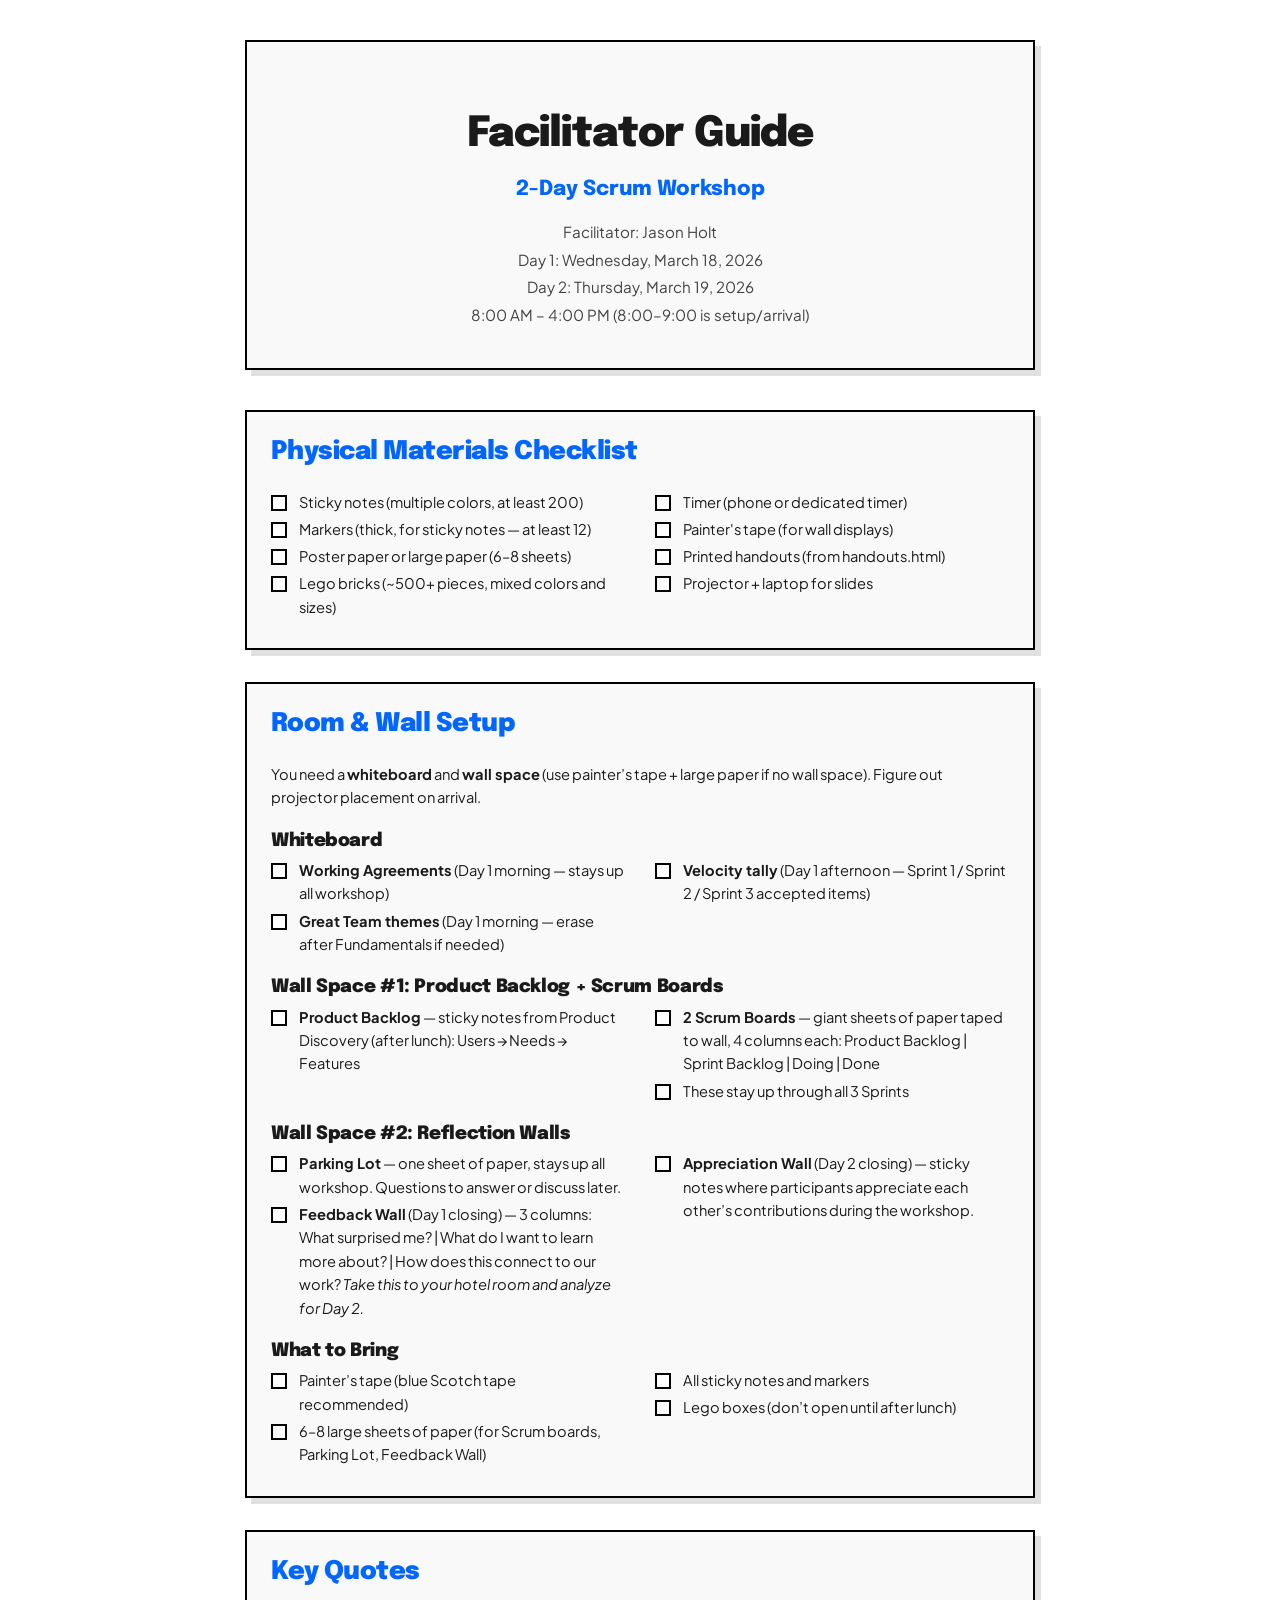
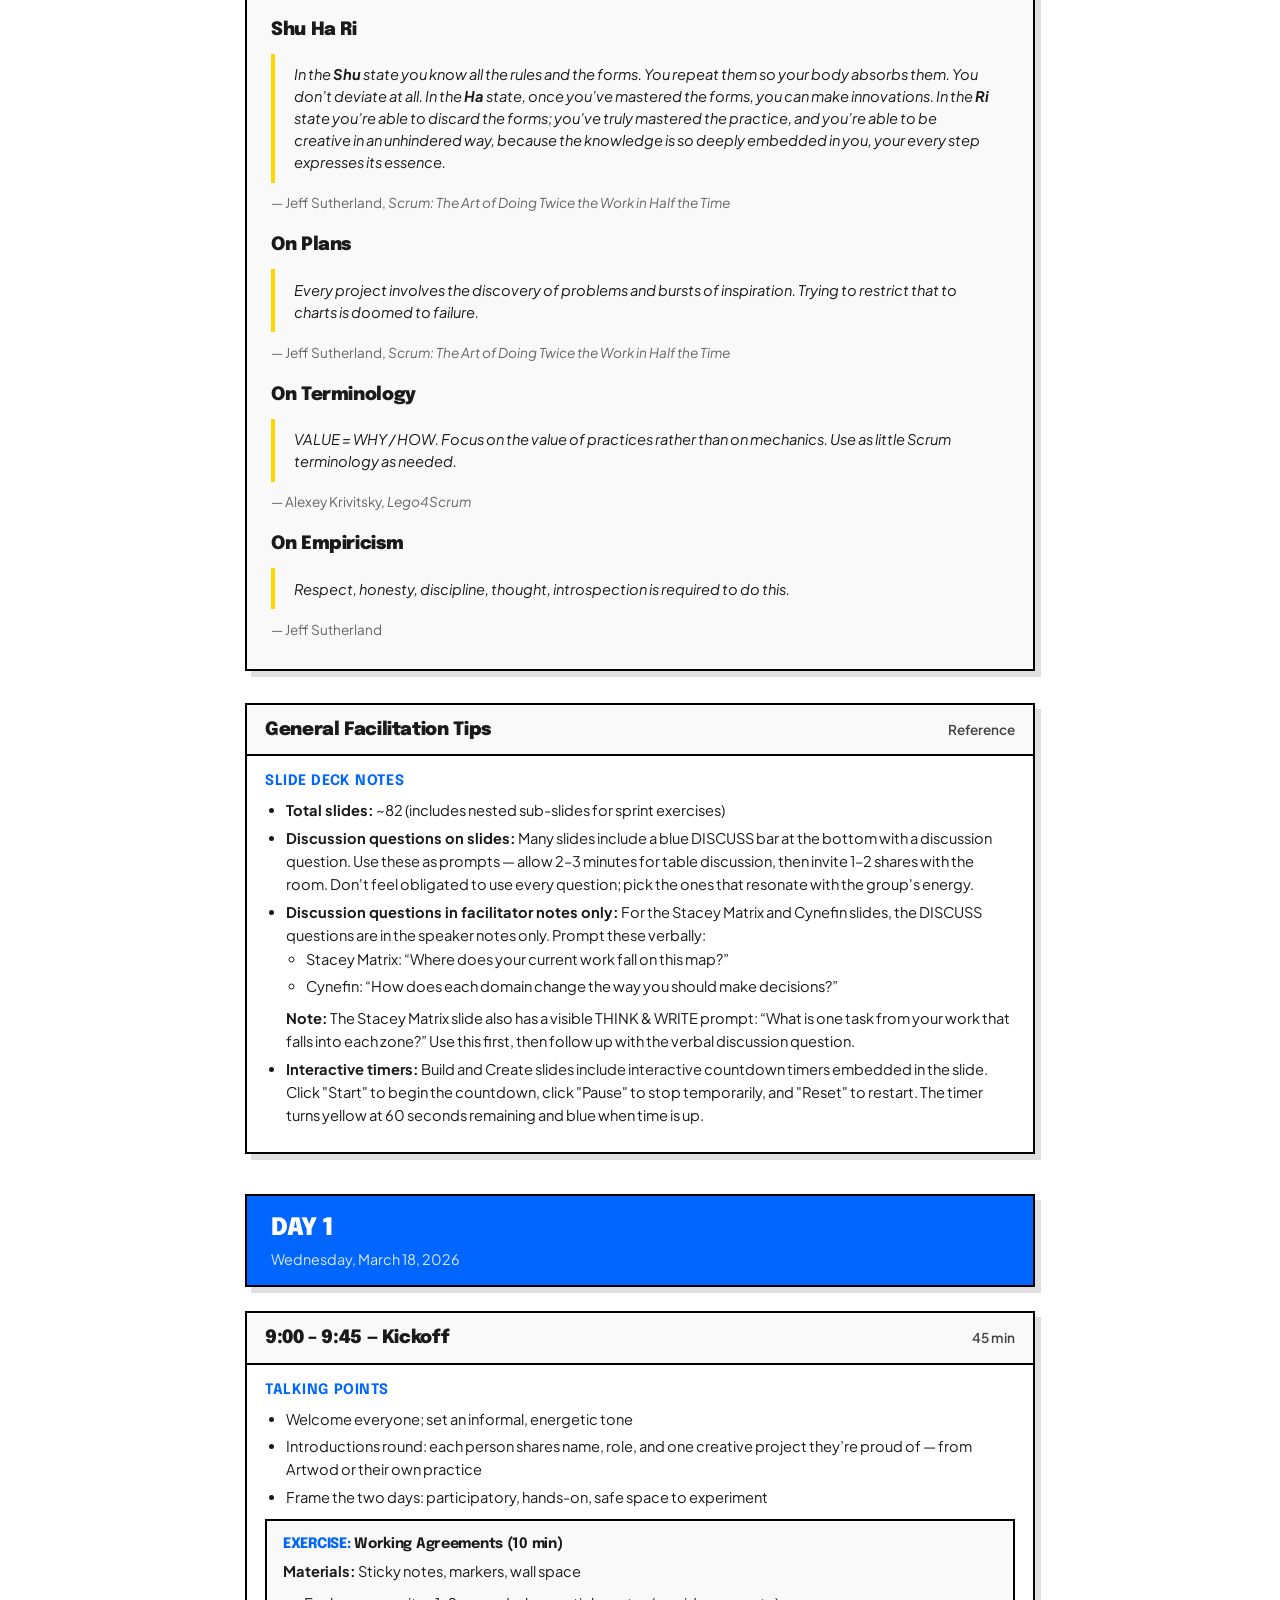
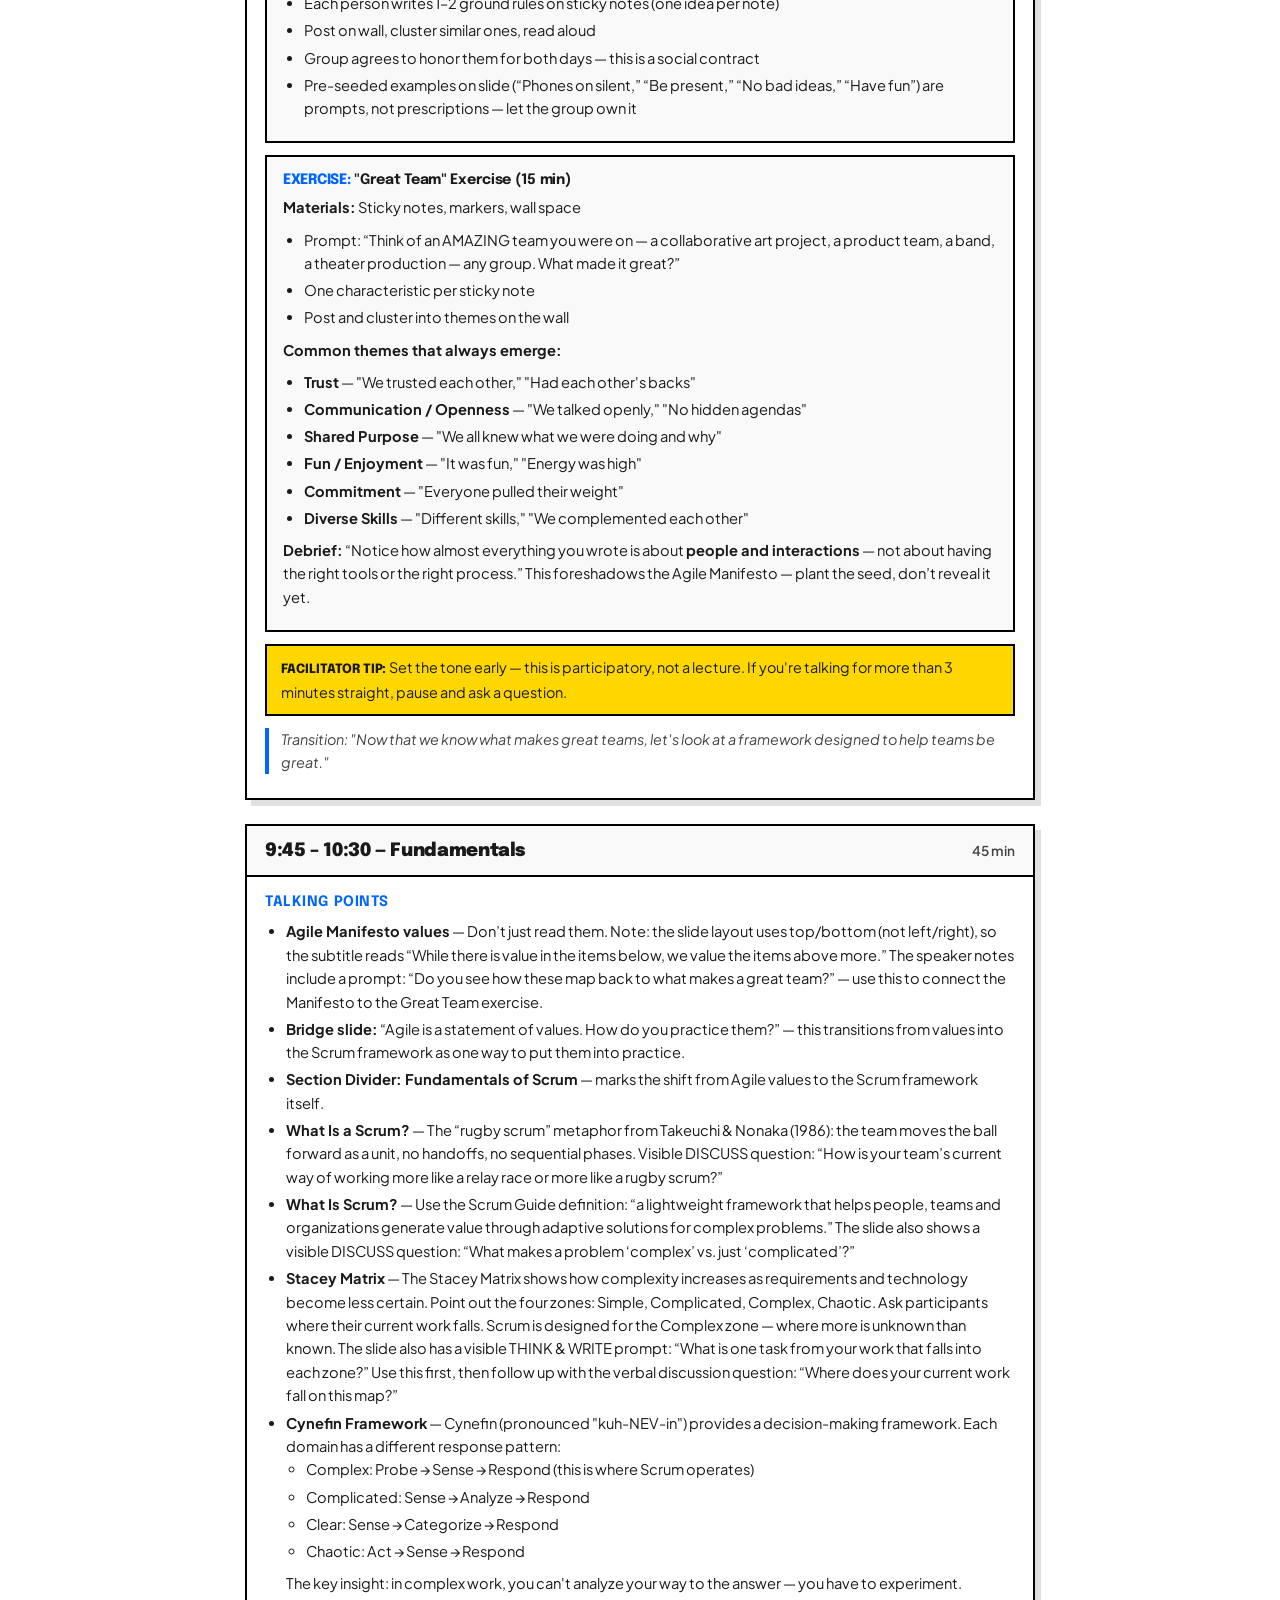
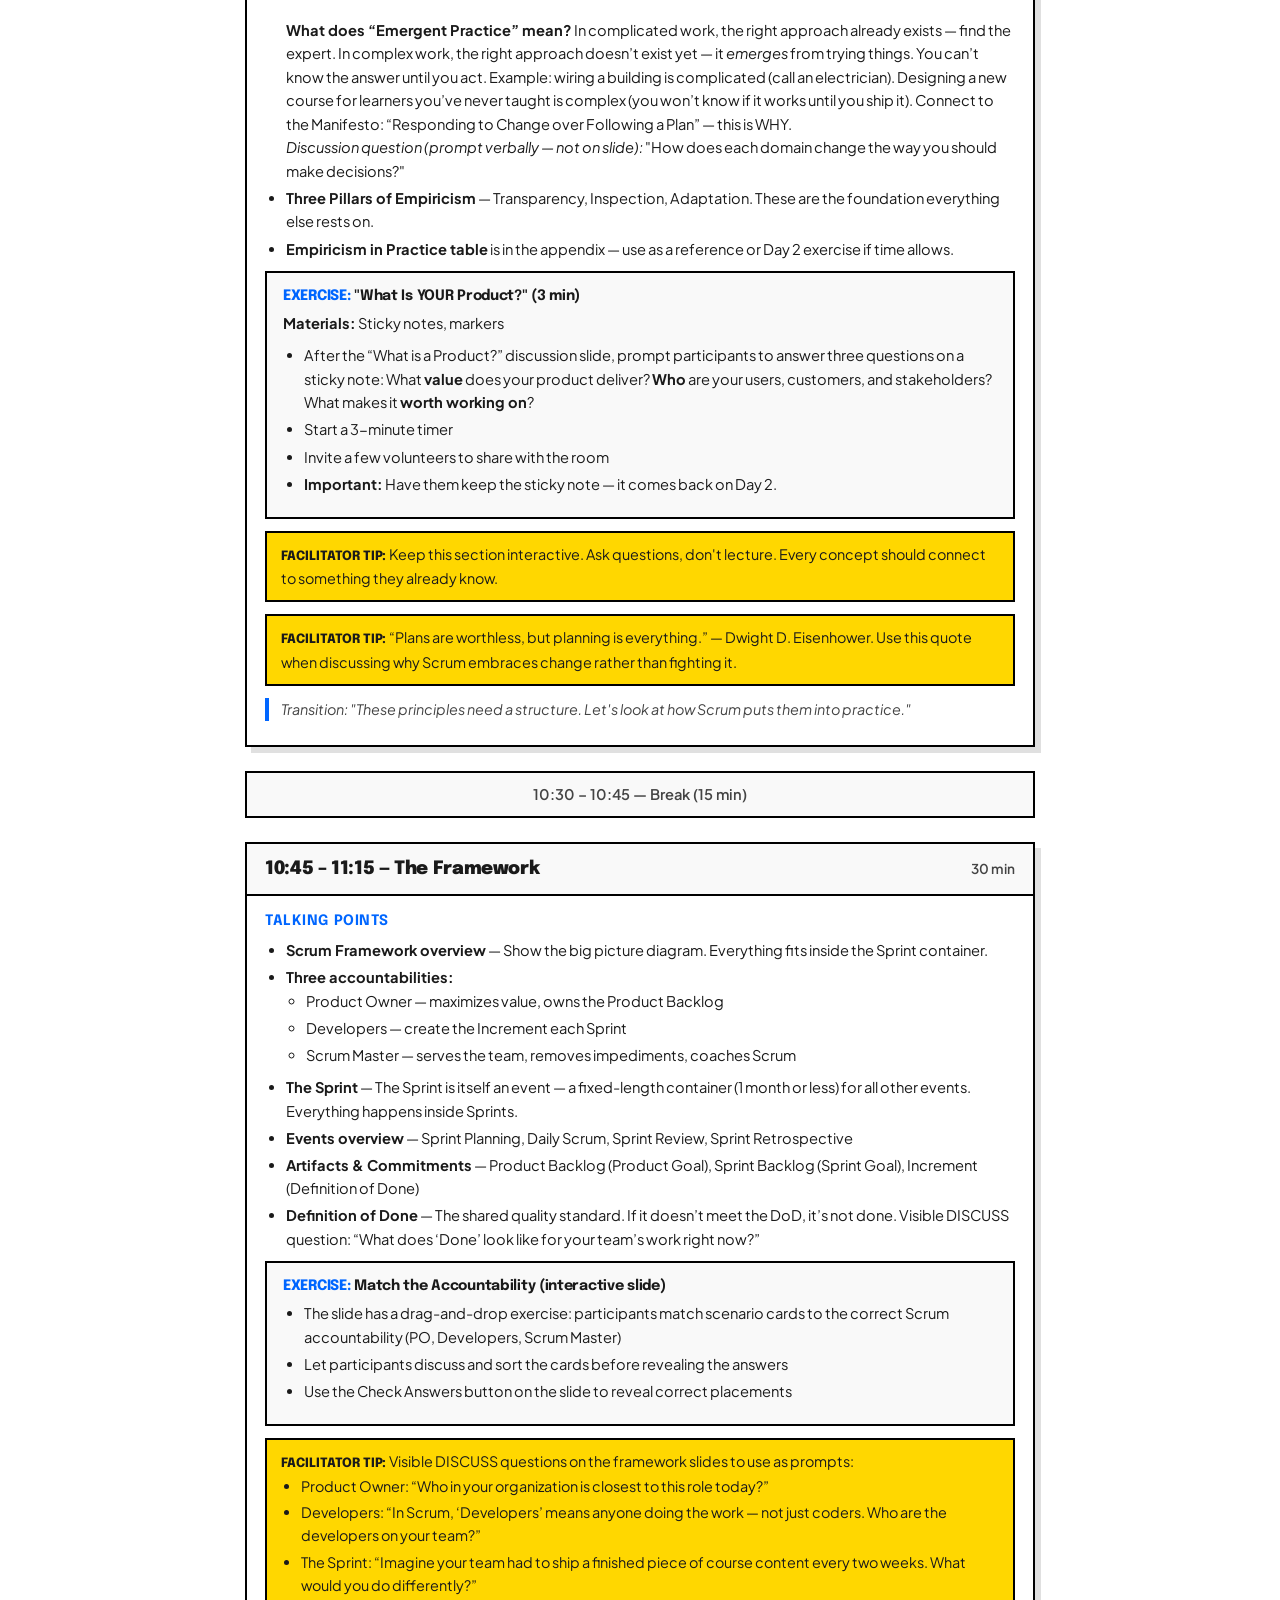
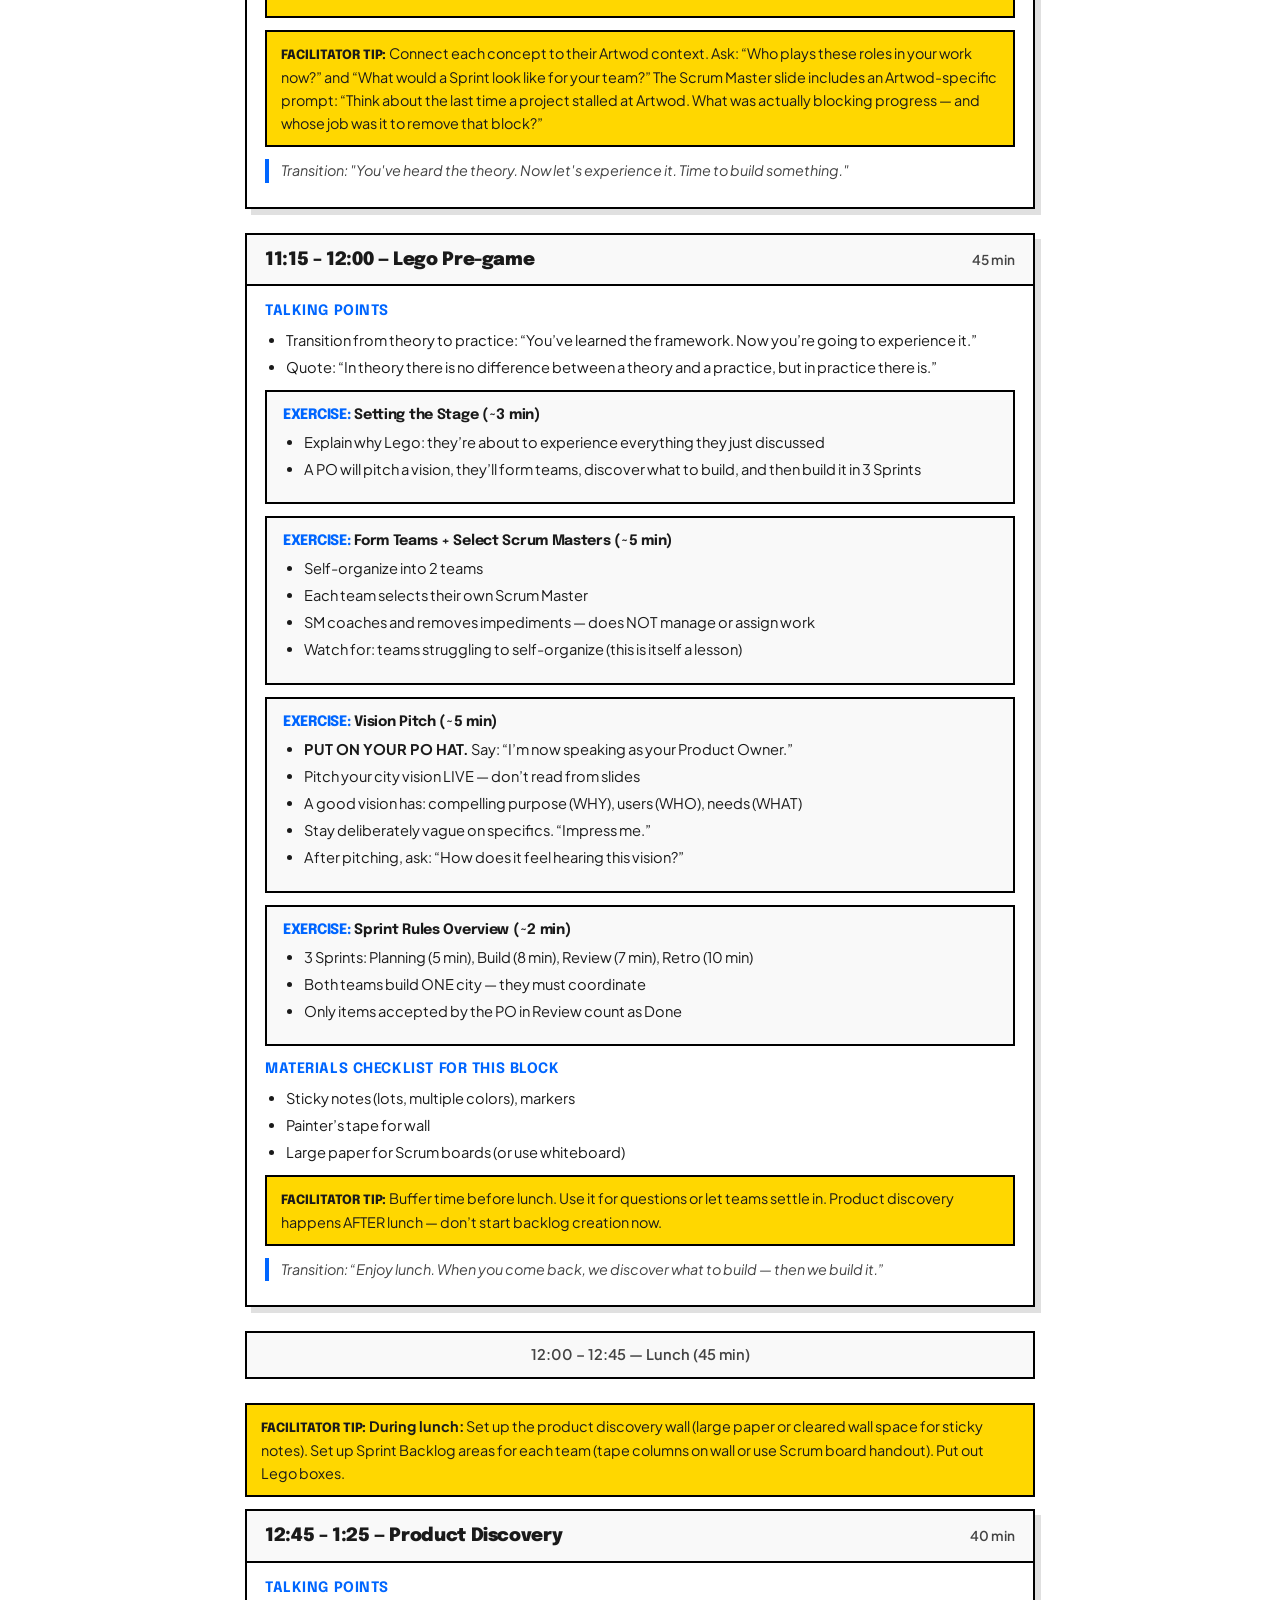
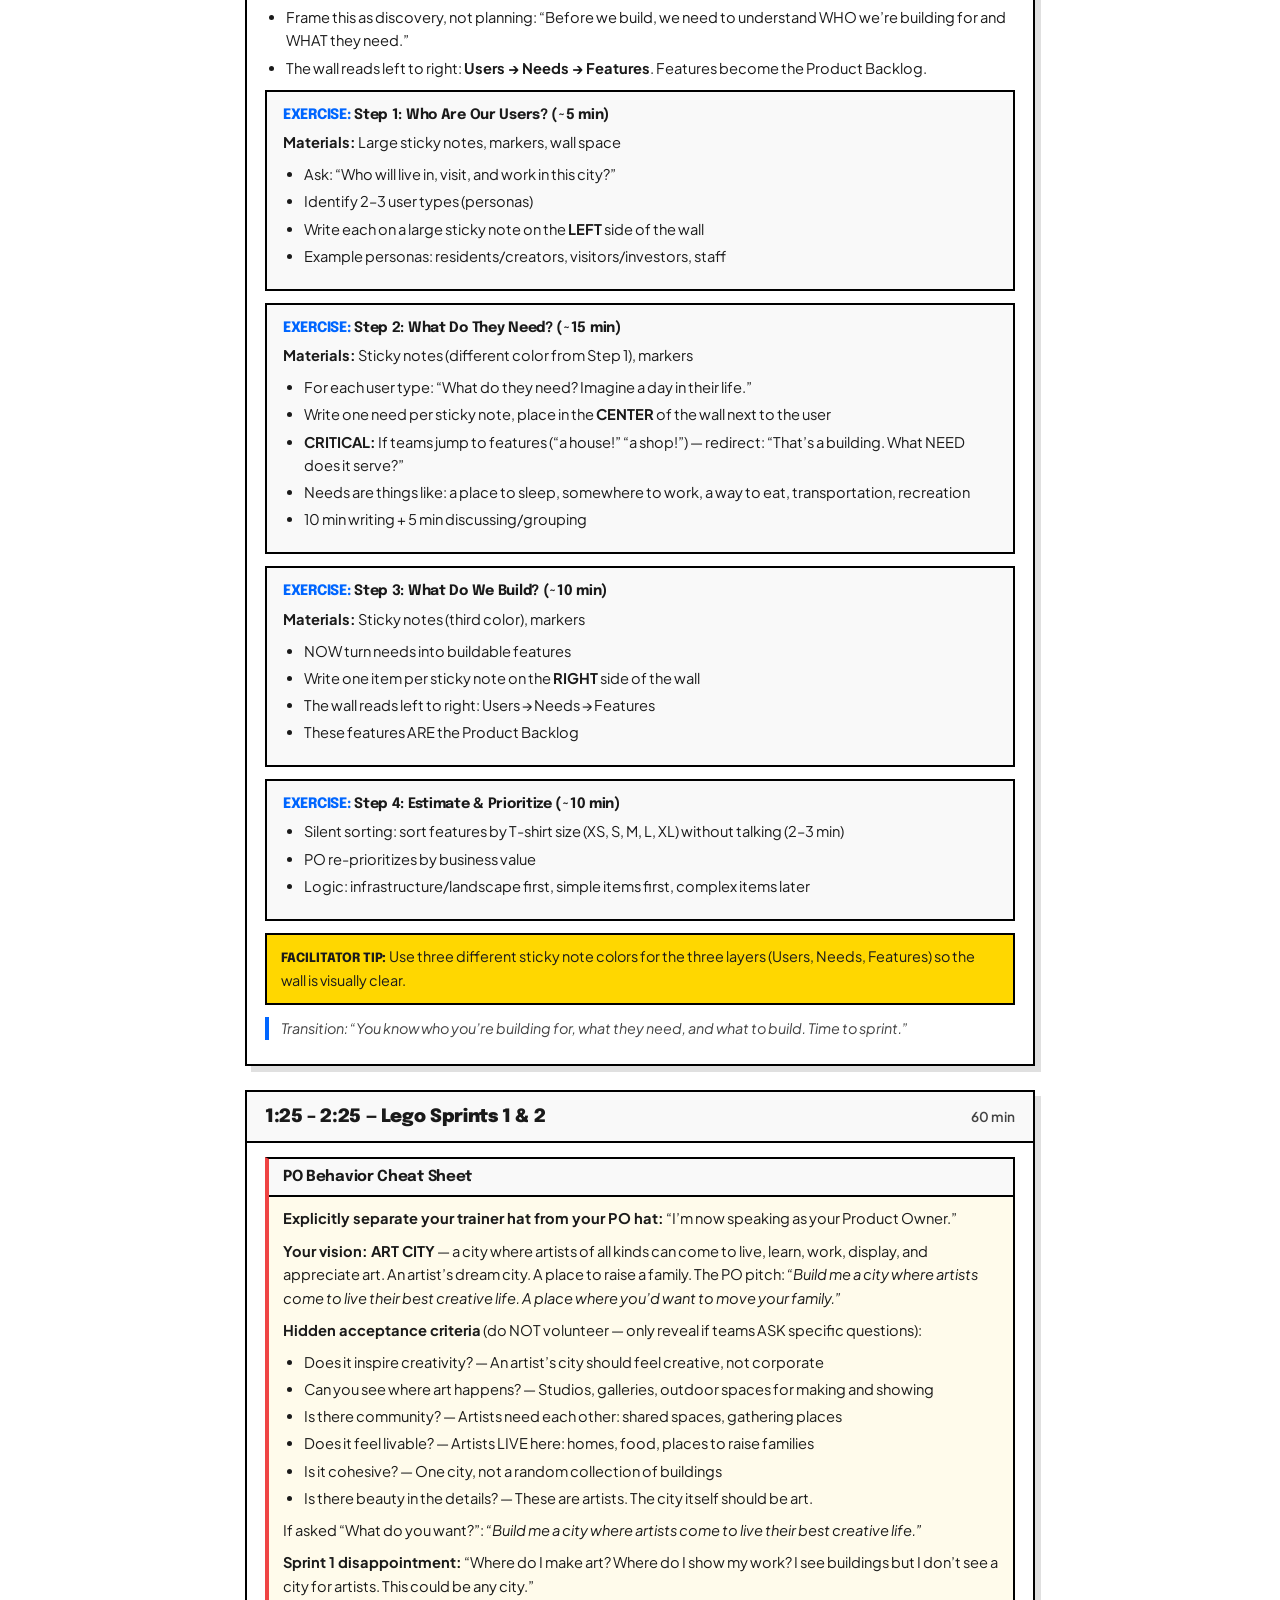
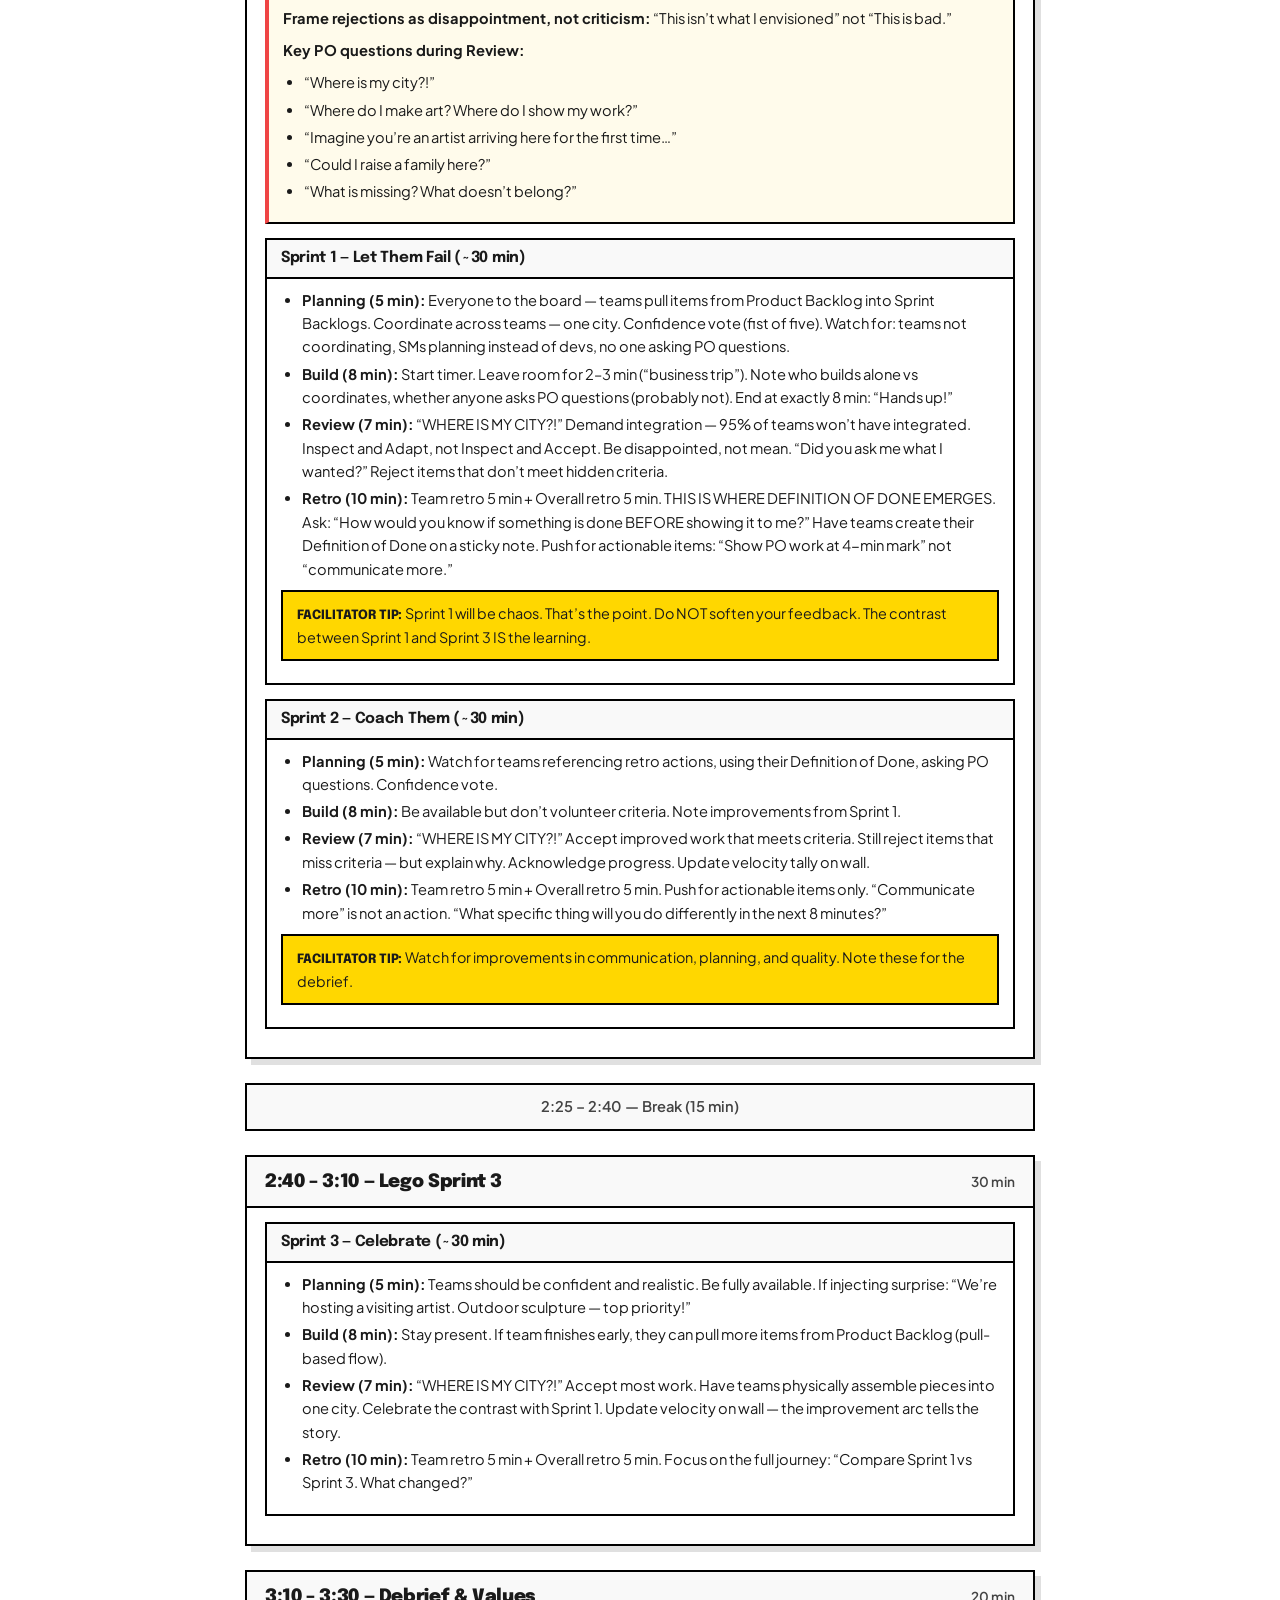
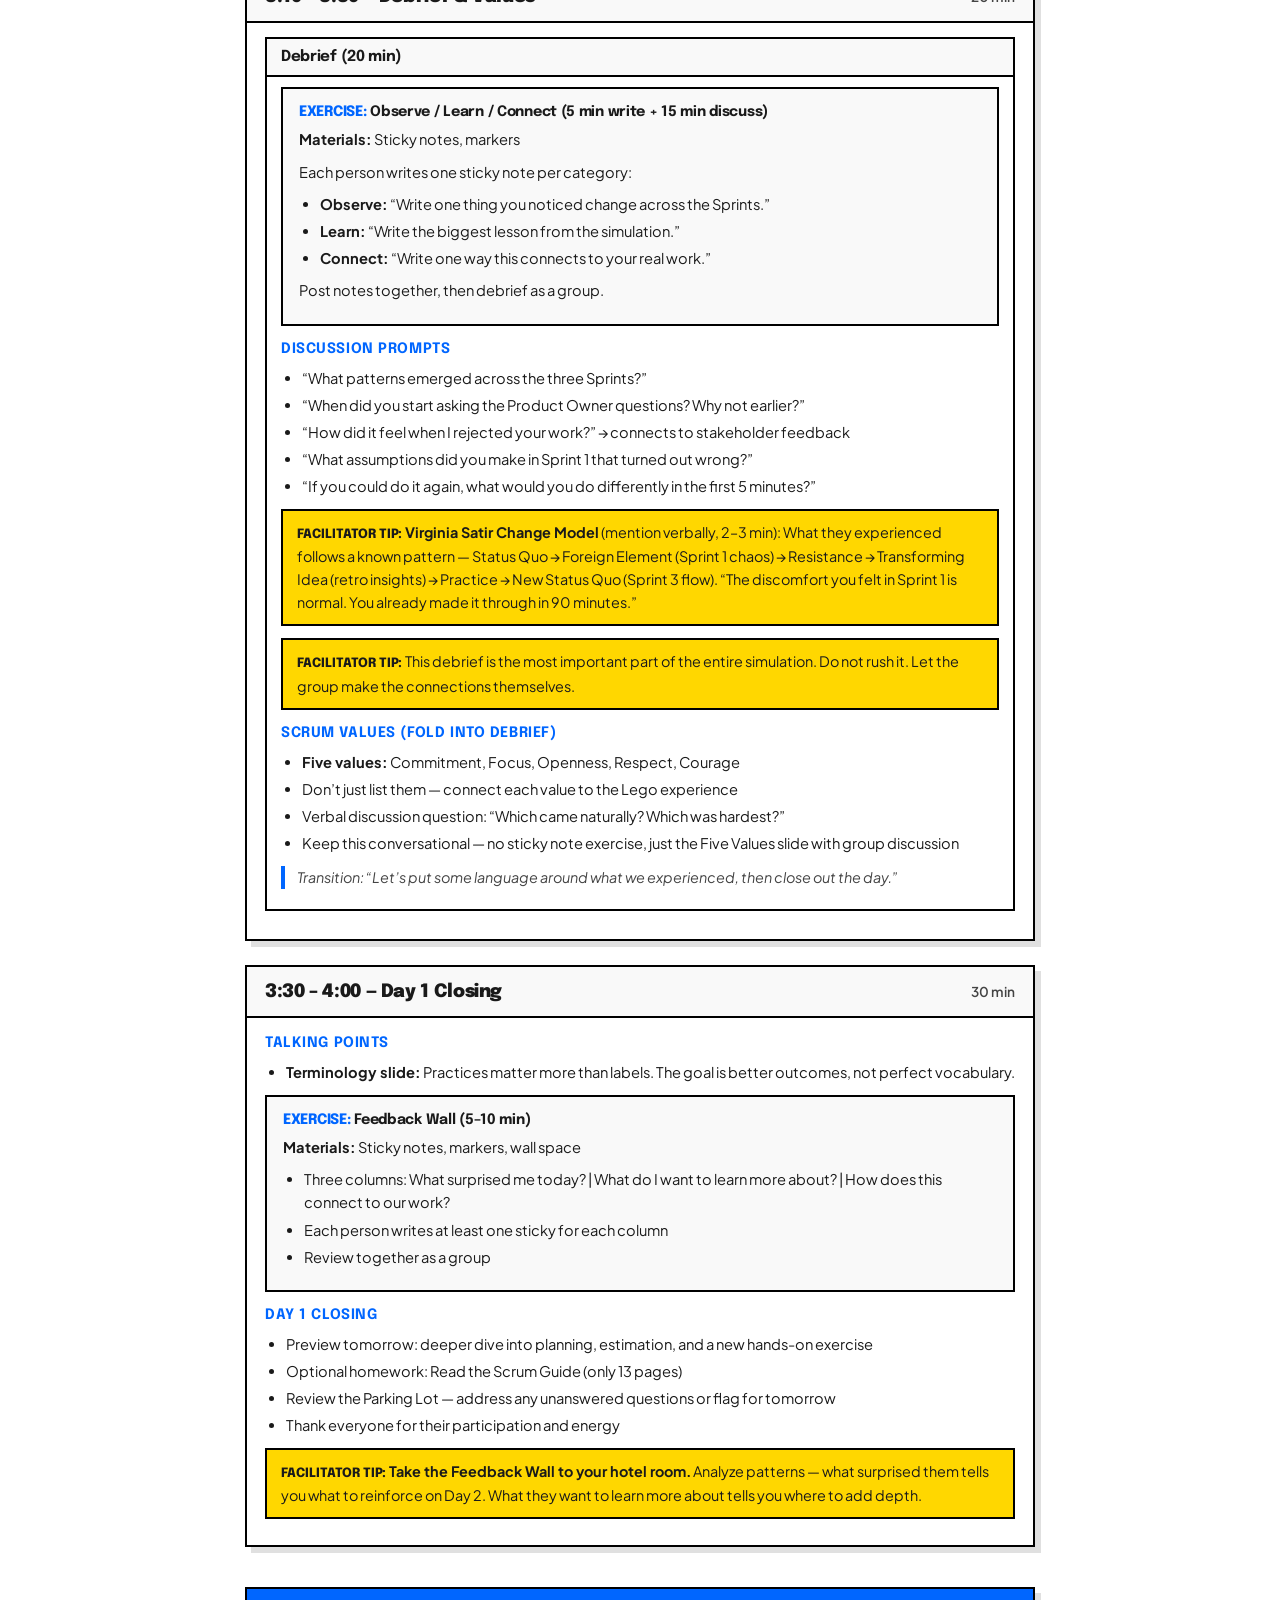
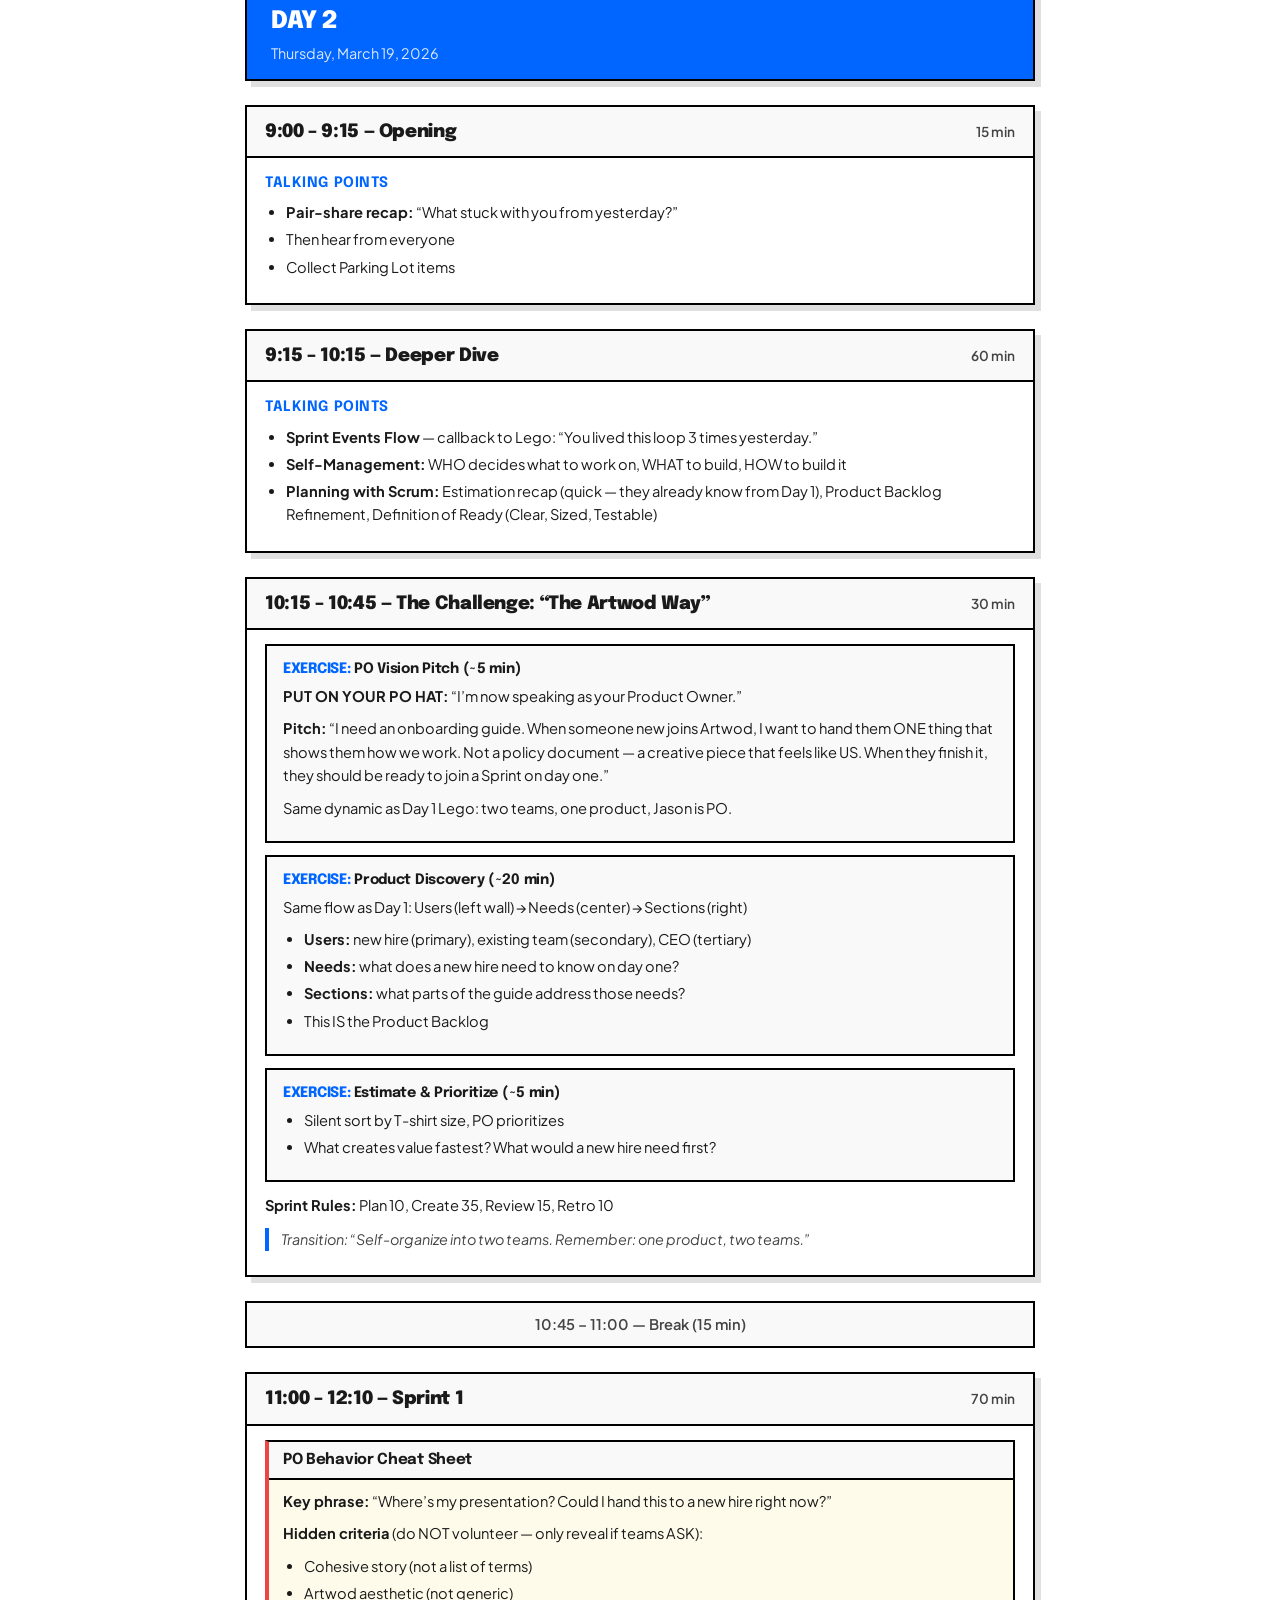
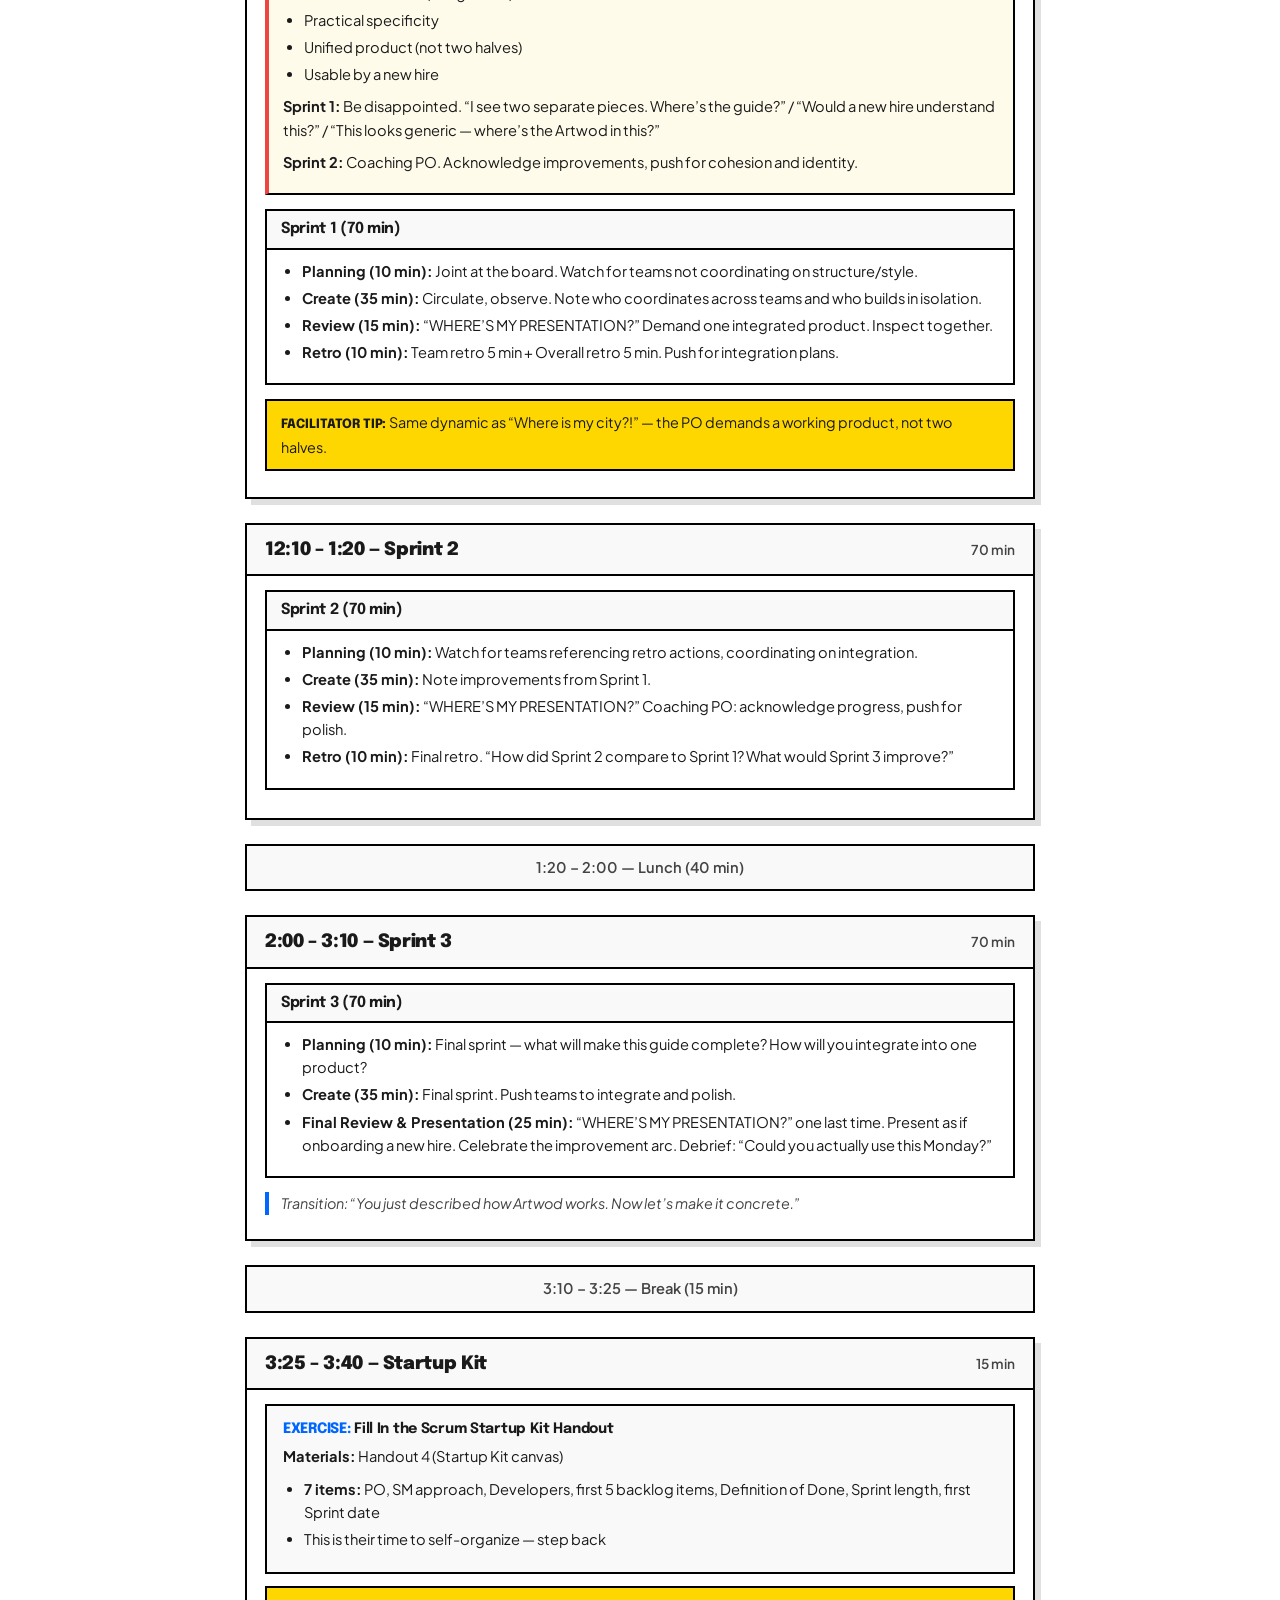
==== facilitator.html @ 4446194d "feat: add Key Quotes reference section to facilitator guide Shu Ha Ri (Sutherland), On Plans, On Ter" ====
<!DOCTYPE html>
<html lang="en">
<head>
  <meta charset="utf-8">
  <meta name="viewport" content="width=device-width, initial-scale=1.0">
  <title>Facilitator Guide &mdash; Scrum Workshop</title>

  <!-- Google Fonts -->
  <link rel="preconnect" href="https://fonts.googleapis.com">
  <link rel="preconnect" href="https://fonts.gstatic.com" crossorigin>
  <link href="https://fonts.googleapis.com/css2?family=Epilogue:wght@700;800;900&family=Plus+Jakarta+Sans:wght@400;600;700&display=swap" rel="stylesheet">

  <style>
    /* ============================================
       DESIGN TOKENS
       ============================================ */
    :root {
      --color-bg: #ffffff;
      --color-surface: #f9f9f9;
      --color-text: #1a1a1a;
      --color-text-muted: #444444;
      --color-primary: #0066ff;
      --color-accent: #ffd700;
      --color-border: #000000;
      --border-base: 2px solid var(--color-border);
      --shadow-base: 6px 6px 0 0 rgba(0,0,0,0.12);
      --font-display: "Epilogue", system-ui, sans-serif;
      --font-body: "Plus Jakarta Sans", system-ui, sans-serif;
    }

    /* ============================================
       RESET & BASE
       ============================================ */
    *, *::before, *::after {
      box-sizing: border-box;
      margin: 0;
      padding: 0;
    }

    body {
      font-family: var(--font-body);
      font-size: 11pt;
      line-height: 1.6;
      color: var(--color-text);
      background: var(--color-bg);
      max-width: 850px;
      margin: 0 auto;
      padding: 40px 30px;
    }

    /* ============================================
       TYPOGRAPHY
       ============================================ */
    h1, h2, h3, h4, h5, h6 {
      font-family: var(--font-display);
      font-weight: 900;
      color: var(--color-text);
      letter-spacing: -0.02em;
    }

    h1 {
      font-size: 2.2rem;
      margin-bottom: 0.3em;
    }

    h2 {
      font-size: 1.6rem;
      margin-bottom: 0.3em;
      color: var(--color-primary);
      border-bottom: var(--border-base);
      padding-bottom: 6px;
    }

    h3 {
      font-size: 1.15rem;
      margin-bottom: 0.2em;
    }

    h4 {
      font-size: 1rem;
      font-weight: 700;
      margin-bottom: 0.2em;
    }

    p {
      margin-bottom: 0.6em;
    }

    ul, ol {
      margin-left: 1.4em;
      margin-bottom: 0.6em;
    }

    li {
      margin-bottom: 0.25em;
    }

    strong {
      font-weight: 700;
    }

    /* ============================================
       COVER
       ============================================ */
    .cover {
      text-align: center;
      padding: 60px 20px 40px;
      border: var(--border-base);
      box-shadow: var(--shadow-base);
      margin-bottom: 40px;
      background: var(--color-surface);
    }

    .cover h1 {
      font-size: 2.6rem;
      margin-bottom: 0.1em;
    }

    .cover .subtitle {
      font-family: var(--font-display);
      font-weight: 800;
      font-size: 1.3rem;
      color: var(--color-primary);
      margin-bottom: 0.6em;
    }

    .cover .meta {
      font-size: 0.95rem;
      color: var(--color-text-muted);
      line-height: 1.8;
    }

    /* ============================================
       MATERIALS CHECKLIST
       ============================================ */
    .checklist {
      border: var(--border-base);
      box-shadow: var(--shadow-base);
      padding: 20px 24px;
      margin-bottom: 32px;
      background: var(--color-surface);
    }

    .checklist h2 {
      border-bottom: none;
      margin-bottom: 12px;
    }

    .checklist ul {
      list-style: none;
      margin-left: 0;
      columns: 2;
      column-gap: 30px;
    }

    .checklist li {
      padding-left: 28px;
      position: relative;
      break-inside: avoid;
    }

    .checklist li::before {
      content: "";
      position: absolute;
      left: 0;
      top: 4px;
      width: 16px;
      height: 16px;
      border: var(--border-base);
      background: var(--color-bg);
    }

    /* ============================================
       DAY HEADER
       ============================================ */
    .day-header {
      background: var(--color-primary);
      color: #ffffff;
      padding: 14px 24px;
      margin: 40px 0 24px;
      border: var(--border-base);
      box-shadow: var(--shadow-base);
    }

    .day-header h2 {
      color: #ffffff;
      border-bottom: none;
      padding-bottom: 0;
      margin-bottom: 0;
      font-size: 1.5rem;
    }

    .day-header p {
      color: rgba(255,255,255,0.85);
      margin-bottom: 0;
      font-size: 0.9rem;
    }

    /* ============================================
       TIME BLOCK
       ============================================ */
    .time-block {
      border: var(--border-base);
      box-shadow: var(--shadow-base);
      margin-bottom: 24px;
      background: var(--color-bg);
    }

    .time-block-header {
      background: var(--color-surface);
      border-bottom: var(--border-base);
      padding: 10px 18px;
      display: flex;
      justify-content: space-between;
      align-items: baseline;
    }

    .time-block-header h3 {
      margin-bottom: 0;
    }

    .time-block-header .duration {
      font-family: var(--font-body);
      font-weight: 600;
      font-size: 0.85rem;
      color: var(--color-text-muted);
    }

    .time-block-body {
      padding: 14px 18px;
    }

    /* ============================================
       TALKING POINTS
       ============================================ */
    .talking-points {
      margin-bottom: 10px;
    }

    .talking-points h4 {
      color: var(--color-primary);
      font-size: 0.9rem;
      text-transform: uppercase;
      letter-spacing: 0.04em;
      margin-bottom: 6px;
    }

    /* ============================================
       EXERCISE BOX
       ============================================ */
    .exercise {
      border: var(--border-base);
      padding: 12px 16px;
      margin-bottom: 12px;
      background: var(--color-surface);
    }

    .exercise h4 {
      font-size: 0.9rem;
      margin-bottom: 4px;
    }

    .exercise h4::before {
      content: "EXERCISE: ";
      color: var(--color-primary);
      font-weight: 800;
    }

    /* ============================================
       FACILITATOR TIP
       ============================================ */
    .tip {
      background: var(--color-accent);
      border: var(--border-base);
      padding: 10px 14px;
      margin-bottom: 12px;
      font-size: 0.9rem;
    }

    .tip::before {
      content: "FACILITATOR TIP: ";
      font-family: var(--font-display);
      font-weight: 800;
      font-size: 0.8rem;
    }

    /* ============================================
       TRANSITION NOTE
       ============================================ */
    .transition {
      font-style: italic;
      color: var(--color-text-muted);
      border-left: 4px solid var(--color-primary);
      padding-left: 12px;
      margin: 10px 0;
      font-size: 0.9rem;
    }

    /* ============================================
       SPRINT BLOCK (nested in time block)
       ============================================ */
    .sprint-block {
      border: var(--border-base);
      margin-bottom: 14px;
      background: var(--color-bg);
    }

    .sprint-block-header {
      background: var(--color-surface);
      border-bottom: var(--border-base);
      padding: 6px 14px;
    }

    .sprint-block-header h4 {
      margin-bottom: 0;
      font-size: 0.95rem;
    }

    .sprint-block-body {
      padding: 10px 14px;
    }

    /* ============================================
       BREAK BLOCK
       ============================================ */
    .break-block {
      background: var(--color-surface);
      border: var(--border-base);
      padding: 10px 18px;
      margin-bottom: 24px;
      text-align: center;
      font-weight: 600;
      color: var(--color-text-muted);
    }

    /* ============================================
       PRINT STYLES
       ============================================ */
    @media print {
      body {
        max-width: 100%;
        padding: 0;
        font-size: 10pt;
      }

      .cover {
        page-break-after: always;
        box-shadow: none;
      }

      .checklist {
        page-break-after: always;
        box-shadow: none;
      }

      .day-header {
        page-break-before: always;
        box-shadow: none;
        -webkit-print-color-adjust: exact;
        print-color-adjust: exact;
      }

      .time-block {
        page-break-inside: avoid;
        box-shadow: none;
      }

      .break-block {
        page-break-after: auto;
      }

      .tip {
        -webkit-print-color-adjust: exact;
        print-color-adjust: exact;
      }

      .sprint-block {
        page-break-inside: avoid;
      }

      @page {
        size: letter;
        margin: 0.7in 0.6in 1in;

        @bottom-center {
          content: "Scrum Workshop \2014  Facilitator Guide";
          font-family: "Plus Jakarta Sans", system-ui, sans-serif;
          font-size: 8pt;
          color: #444444;
        }

        @bottom-right {
          content: counter(page);
          font-family: "Plus Jakarta Sans", system-ui, sans-serif;
          font-size: 8pt;
          color: #444444;
        }
      }
    }

    /* ============================================
       FOOTER (screen only)
       ============================================ */
    .screen-footer {
      text-align: center;
      padding: 30px 0 10px;
      font-size: 0.8rem;
      color: var(--color-text-muted);
      border-top: var(--border-base);
      margin-top: 50px;
    }

    @media print {
      .screen-footer {
        display: none;
      }
    }
  </style>
</head>
<body>

  <!-- ==========================================
       COVER
       ========================================== -->
  <div class="cover">
    <h1>Facilitator Guide</h1>
    <div class="subtitle">2-Day Scrum Workshop</div>
    <div class="meta">
      Facilitator: Jason Holt<br>
      Day 1: Wednesday, March 18, 2026<br>
      Day 2: Thursday, March 19, 2026<br>
      8:00 AM &ndash; 4:00 PM (8:00&ndash;9:00 is setup/arrival)
    </div>
  </div>

  <!-- ==========================================
       MATERIALS CHECKLIST
       ========================================== -->
  <div class="checklist">
    <h2>Physical Materials Checklist</h2>
    <ul>
      <li>Sticky notes (multiple colors, at least 200)</li>
      <li>Markers (thick, for sticky notes &mdash; at least 12)</li>
      <li>Poster paper or large paper (6&ndash;8 sheets)</li>
      <li>Lego bricks (~500+ pieces, mixed colors and sizes)</li>
      <li>Timer (phone or dedicated timer)</li>
      <li>Painter's tape (for wall displays)</li>
      <li>Printed handouts (from handouts.html)</li>
      <li>Projector + laptop for slides</li>
    </ul>
  </div>

  <!-- ==========================================
       ROOM & WALL SETUP
       ========================================== -->
  <div class="checklist">
    <h2>Room &amp; Wall Setup</h2>
    <p style="margin-bottom: 12px;">You need a <strong>whiteboard</strong> and <strong>wall space</strong> (use painter&rsquo;s tape + large paper if no wall space). Figure out projector placement on arrival.</p>

    <h3 style="margin-top: 16px;">Whiteboard</h3>
    <ul>
      <li><strong>Working Agreements</strong> (Day 1 morning &mdash; stays up all workshop)</li>
      <li><strong>Great Team themes</strong> (Day 1 morning &mdash; erase after Fundamentals if needed)</li>
      <li><strong>Velocity tally</strong> (Day 1 afternoon &mdash; Sprint 1 / Sprint 2 / Sprint 3 accepted items)</li>
    </ul>

    <h3 style="margin-top: 16px;">Wall Space #1: Product Backlog + Scrum Boards</h3>
    <ul>
      <li><strong>Product Backlog</strong> &mdash; sticky notes from Product Discovery (after lunch): Users &rarr; Needs &rarr; Features</li>
      <li><strong>2 Scrum Boards</strong> &mdash; giant sheets of paper taped to wall, 4 columns each: Product Backlog | Sprint Backlog | Doing | Done</li>
      <li>These stay up through all 3 Sprints</li>
    </ul>

    <h3 style="margin-top: 16px;">Wall Space #2: Reflection Walls</h3>
    <ul>
      <li><strong>Parking Lot</strong> &mdash; one sheet of paper, stays up all workshop. Questions to answer or discuss later.</li>
      <li><strong>Feedback Wall</strong> (Day 1 closing) &mdash; 3 columns: What surprised me? | What do I want to learn more about? | How does this connect to our work? <em>Take this to your hotel room and analyze for Day 2.</em></li>
      <li><strong>Appreciation Wall</strong> (Day 2 closing) &mdash; sticky notes where participants appreciate each other&rsquo;s contributions during the workshop.</li>
    </ul>

    <h3 style="margin-top: 16px;">What to Bring</h3>
    <ul>
      <li>Painter&rsquo;s tape (blue Scotch tape recommended)</li>
      <li>6&ndash;8 large sheets of paper (for Scrum boards, Parking Lot, Feedback Wall)</li>
      <li>All sticky notes and markers</li>
      <li>Lego boxes (don&rsquo;t open until after lunch)</li>
    </ul>
  </div>

  <!-- ==========================================
       KEY QUOTES
       ========================================== -->
  <div class="checklist">
    <h2>Key Quotes</h2>

    <h3 style="margin-top: 16px;">Shu Ha Ri</h3>
    <blockquote style="border-left: 4px solid var(--color-accent); padding: 0.1in 0.2in; margin: 0.1in 0; font-style: italic; line-height: 1.5;">
      In the <strong>Shu</strong> state you know all the rules and the forms. You repeat them so your body absorbs them. You don&rsquo;t deviate at all. In the <strong>Ha</strong> state, once you&rsquo;ve mastered the forms, you can make innovations. In the <strong>Ri</strong> state you&rsquo;re able to discard the forms; you&rsquo;ve truly mastered the practice, and you&rsquo;re able to be creative in an unhindered way, because the knowledge is so deeply embedded in you, your every step expresses its essence.
    </blockquote>
    <p style="font-size: 0.85rem; color: #666;">&mdash; Jeff Sutherland, <em>Scrum: The Art of Doing Twice the Work in Half the Time</em></p>

    <h3 style="margin-top: 16px;">On Plans</h3>
    <blockquote style="border-left: 4px solid var(--color-accent); padding: 0.1in 0.2in; margin: 0.1in 0; font-style: italic; line-height: 1.5;">
      Every project involves the discovery of problems and bursts of inspiration. Trying to restrict that to charts is doomed to failure.
    </blockquote>
    <p style="font-size: 0.85rem; color: #666;">&mdash; Jeff Sutherland, <em>Scrum: The Art of Doing Twice the Work in Half the Time</em></p>

    <h3 style="margin-top: 16px;">On Terminology</h3>
    <blockquote style="border-left: 4px solid var(--color-accent); padding: 0.1in 0.2in; margin: 0.1in 0; font-style: italic; line-height: 1.5;">
      VALUE = WHY / HOW. Focus on the value of practices rather than on mechanics. Use as little Scrum terminology as needed.
    </blockquote>
    <p style="font-size: 0.85rem; color: #666;">&mdash; Alexey Krivitsky, <em>Lego4Scrum</em></p>

    <h3 style="margin-top: 16px;">On Empiricism</h3>
    <blockquote style="border-left: 4px solid var(--color-accent); padding: 0.1in 0.2in; margin: 0.1in 0; font-style: italic; line-height: 1.5;">
      Respect, honesty, discipline, thought, introspection is required to do this.
    </blockquote>
    <p style="font-size: 0.85rem; color: #666;">&mdash; Jeff Sutherland</p>
  </div>

  <!-- ==========================================
       GENERAL FACILITATION TIPS
       ========================================== -->
  <div class="time-block">
    <div class="time-block-header">
      <h3>General Facilitation Tips</h3>
      <span class="duration">Reference</span>
    </div>
    <div class="time-block-body">
      <div class="talking-points">
        <h4>Slide Deck Notes</h4>
        <ul>
          <li><strong>Total slides:</strong> ~82 (includes nested sub-slides for sprint exercises)</li>
          <li><strong>Discussion questions on slides:</strong> Many slides include a blue DISCUSS bar at the bottom with a discussion question. Use these as prompts &mdash; allow 2&ndash;3 minutes for table discussion, then invite 1&ndash;2 shares with the room. Don't feel obligated to use every question; pick the ones that resonate with the group's energy.</li>
          <li><strong>Discussion questions in facilitator notes only:</strong> For the Stacey Matrix and Cynefin slides, the DISCUSS questions are in the speaker notes only. Prompt these verbally:
            <ul>
              <li>Stacey Matrix: &ldquo;Where does your current work fall on this map?&rdquo;</li>
              <li>Cynefin: &ldquo;How does each domain change the way you should make decisions?&rdquo;</li>
            </ul>
            <strong>Note:</strong> The Stacey Matrix slide also has a visible THINK &amp; WRITE prompt: &ldquo;What is one task from your work that falls into each zone?&rdquo; Use this first, then follow up with the verbal discussion question.
          </li>
          <li><strong>Interactive timers:</strong> Build and Create slides include interactive countdown timers embedded in the slide. Click "Start" to begin the countdown, click "Pause" to stop temporarily, and "Reset" to restart. The timer turns yellow at 60 seconds remaining and blue when time is up.</li>
        </ul>
      </div>
    </div>
  </div>

  <!-- ==========================================
       DAY 1
       ========================================== -->
  <div class="day-header">
    <h2>DAY 1</h2>
    <p>Wednesday, March 18, 2026</p>
  </div>

  <!-- 9:00-9:45 Kickoff -->
  <div class="time-block">
    <div class="time-block-header">
      <h3>9:00 &ndash; 9:45 &mdash; Kickoff</h3>
      <span class="duration">45 min</span>
    </div>
    <div class="time-block-body">
      <div class="talking-points">
        <h4>Talking Points</h4>
        <ul>
          <li>Welcome everyone; set an informal, energetic tone</li>
          <li>Introductions round: each person shares name, role, and one creative project they&rsquo;re proud of &mdash; from Artwod or their own practice</li>
          <li>Frame the two days: participatory, hands-on, safe space to experiment</li>
        </ul>
      </div>

      <div class="exercise">
        <h4>Working Agreements (10 min)</h4>
        <p><strong>Materials:</strong> Sticky notes, markers, wall space</p>
        <ul>
          <li>Each person writes 1&ndash;2 ground rules on sticky notes (one idea per note)</li>
          <li>Post on wall, cluster similar ones, read aloud</li>
          <li>Group agrees to honor them for both days &mdash; this is a social contract</li>
          <li>Pre-seeded examples on slide (&ldquo;Phones on silent,&rdquo; &ldquo;Be present,&rdquo; &ldquo;No bad ideas,&rdquo; &ldquo;Have fun&rdquo;) are prompts, not prescriptions &mdash; let the group own it</li>
        </ul>
      </div>

      <div class="exercise">
        <h4>"Great Team" Exercise (15 min)</h4>
        <p><strong>Materials:</strong> Sticky notes, markers, wall space</p>
        <ul>
          <li>Prompt: &ldquo;Think of an AMAZING team you were on &mdash; a collaborative art project, a product team, a band, a theater production &mdash; any group. What made it great?&rdquo;</li>
          <li>One characteristic per sticky note</li>
          <li>Post and cluster into themes on the wall</li>
        </ul>
        <p style="margin-top: 8px;"><strong>Common themes that always emerge:</strong></p>
        <ul>
          <li><strong>Trust</strong> &mdash; "We trusted each other," "Had each other's backs"</li>
          <li><strong>Communication / Openness</strong> &mdash; "We talked openly," "No hidden agendas"</li>
          <li><strong>Shared Purpose</strong> &mdash; "We all knew what we were doing and why"</li>
          <li><strong>Fun / Enjoyment</strong> &mdash; "It was fun," "Energy was high"</li>
          <li><strong>Commitment</strong> &mdash; "Everyone pulled their weight"</li>
          <li><strong>Diverse Skills</strong> &mdash; "Different skills," "We complemented each other"</li>
        </ul>
        <p style="margin-top: 8px;"><strong>Debrief:</strong> &ldquo;Notice how almost everything you wrote is about <strong>people and interactions</strong> &mdash; not about having the right tools or the right process.&rdquo; This foreshadows the Agile Manifesto &mdash; plant the seed, don&rsquo;t reveal it yet.</p>
      </div>

      <div class="tip">Set the tone early &mdash; this is participatory, not a lecture. If you're talking for more than 3 minutes straight, pause and ask a question.</div>

      <div class="transition">Transition: "Now that we know what makes great teams, let's look at a framework designed to help teams be great."</div>
    </div>
  </div>

  <!-- 9:45-10:30 Fundamentals -->
  <div class="time-block">
    <div class="time-block-header">
      <h3>9:45 &ndash; 10:30 &mdash; Fundamentals</h3>
      <span class="duration">45 min</span>
    </div>
    <div class="time-block-body">
      <div class="talking-points">
        <h4>Talking Points</h4>
        <ul>
          <li><strong>Agile Manifesto values</strong> &mdash; Don&rsquo;t just read them. Note: the slide layout uses top/bottom (not left/right), so the subtitle reads &ldquo;While there is value in the items below, we value the items above more.&rdquo; The speaker notes include a prompt: &ldquo;Do you see how these map back to what makes a great team?&rdquo; &mdash; use this to connect the Manifesto to the Great Team exercise.</li>
          <li><strong>Bridge slide:</strong> &ldquo;Agile is a statement of values. How do you practice them?&rdquo; &mdash; this transitions from values into the Scrum framework as one way to put them into practice.</li>
          <li><strong>Section Divider: Fundamentals of Scrum</strong> &mdash; marks the shift from Agile values to the Scrum framework itself.</li>
          <li><strong>What Is a Scrum?</strong> &mdash; The &ldquo;rugby scrum&rdquo; metaphor from Takeuchi &amp; Nonaka (1986): the team moves the ball forward as a unit, no handoffs, no sequential phases. Visible DISCUSS question: &ldquo;How is your team&rsquo;s current way of working more like a relay race or more like a rugby scrum?&rdquo;</li>
          <li><strong>What Is Scrum?</strong> &mdash; Use the Scrum Guide definition: &ldquo;a lightweight framework that helps people, teams and organizations generate value through adaptive solutions for complex problems.&rdquo; The slide also shows a visible DISCUSS question: &ldquo;What makes a problem &lsquo;complex&rsquo; vs. just &lsquo;complicated&rsquo;?&rdquo;</li>
          <li><strong>Stacey Matrix</strong> &mdash; The Stacey Matrix shows how complexity increases as requirements and technology become less certain. Point out the four zones: Simple, Complicated, Complex, Chaotic. Ask participants where their current work falls. Scrum is designed for the Complex zone &mdash; where more is unknown than known. The slide also has a visible THINK &amp; WRITE prompt: &ldquo;What is one task from your work that falls into each zone?&rdquo; Use this first, then follow up with the verbal discussion question: &ldquo;Where does your current work fall on this map?&rdquo;</li>
          <li><strong>Cynefin Framework</strong> &mdash; Cynefin (pronounced "kuh-NEV-in") provides a decision-making framework. Each domain has a different response pattern:
            <ul>
              <li>Complex: Probe &rarr; Sense &rarr; Respond (this is where Scrum operates)</li>
              <li>Complicated: Sense &rarr; Analyze &rarr; Respond</li>
              <li>Clear: Sense &rarr; Categorize &rarr; Respond</li>
              <li>Chaotic: Act &rarr; Sense &rarr; Respond</li>
            </ul>
            The key insight: in complex work, you can't analyze your way to the answer &mdash; you have to experiment.<br><br>
            <strong>What does &ldquo;Emergent Practice&rdquo; mean?</strong> In complicated work, the right approach already exists &mdash; find the expert. In complex work, the right approach doesn&rsquo;t exist yet &mdash; it <em>emerges</em> from trying things. You can&rsquo;t know the answer until you act. Example: wiring a building is complicated (call an electrician). Designing a new course for learners you&rsquo;ve never taught is complex (you won&rsquo;t know if it works until you ship it). Connect to the Manifesto: &ldquo;Responding to Change over Following a Plan&rdquo; &mdash; this is WHY.<br>
            <em>Discussion question (prompt verbally &mdash; not on slide):</em> "How does each domain change the way you should make decisions?"
          </li>
          <li><strong>Three Pillars of Empiricism</strong> &mdash; Transparency, Inspection, Adaptation. These are the foundation everything else rests on.</li>
          <li><strong>Empiricism in Practice table</strong> is in the appendix &mdash; use as a reference or Day 2 exercise if time allows.</li>
        </ul>
      </div>

      <div class="exercise">
        <h4>"What Is YOUR Product?" (3 min)</h4>
        <p><strong>Materials:</strong> Sticky notes, markers</p>
        <ul>
          <li>After the &ldquo;What is a Product?&rdquo; discussion slide, prompt participants to answer three questions on a sticky note: What <strong>value</strong> does your product deliver? <strong>Who</strong> are your users, customers, and stakeholders? What makes it <strong>worth working on</strong>?</li>
          <li>Start a 3-minute timer</li>
          <li>Invite a few volunteers to share with the room</li>
          <li><strong>Important:</strong> Have them keep the sticky note &mdash; it comes back on Day 2.</li>
        </ul>
      </div>

      <div class="tip">Keep this section interactive. Ask questions, don't lecture. Every concept should connect to something they already know.</div>

      <div class="tip">&ldquo;Plans are worthless, but planning is everything.&rdquo; &mdash; Dwight D. Eisenhower. Use this quote when discussing why Scrum embraces change rather than fighting it.</div>

      <div class="transition">Transition: "These principles need a structure. Let's look at how Scrum puts them into practice."</div>
    </div>
  </div>

  <!-- 10:30-10:45 Break -->
  <div class="break-block">10:30 &ndash; 10:45 &mdash; Break (15 min)</div>

  <!-- 10:45-11:15 The Framework -->
  <div class="time-block">
    <div class="time-block-header">
      <h3>10:45 &ndash; 11:15 &mdash; The Framework</h3>
      <span class="duration">30 min</span>
    </div>
    <div class="time-block-body">
      <div class="talking-points">
        <h4>Talking Points</h4>
        <ul>
          <li><strong>Scrum Framework overview</strong> &mdash; Show the big picture diagram. Everything fits inside the Sprint container.</li>
          <li><strong>Three accountabilities:</strong>
            <ul>
              <li>Product Owner &mdash; maximizes value, owns the Product Backlog</li>
              <li>Developers &mdash; create the Increment each Sprint</li>
              <li>Scrum Master &mdash; serves the team, removes impediments, coaches Scrum</li>
            </ul>
          </li>
          <li><strong>The Sprint</strong> &mdash; The Sprint is itself an event &mdash; a fixed-length container (1 month or less) for all other events. Everything happens inside Sprints.</li>
          <li><strong>Events overview</strong> &mdash; Sprint Planning, Daily Scrum, Sprint Review, Sprint Retrospective</li>
          <li><strong>Artifacts &amp; Commitments</strong> &mdash; Product Backlog (Product Goal), Sprint Backlog (Sprint Goal), Increment (Definition of Done)</li>
          <li><strong>Definition of Done</strong> &mdash; The shared quality standard. If it doesn&rsquo;t meet the DoD, it&rsquo;s not done. Visible DISCUSS question: &ldquo;What does &lsquo;Done&rsquo; look like for your team&rsquo;s work right now?&rdquo;</li>
        </ul>
      </div>

      <div class="exercise">
        <h4>Match the Accountability (interactive slide)</h4>
        <ul>
          <li>The slide has a drag-and-drop exercise: participants match scenario cards to the correct Scrum accountability (PO, Developers, Scrum Master)</li>
          <li>Let participants discuss and sort the cards before revealing the answers</li>
          <li>Use the Check Answers button on the slide to reveal correct placements</li>
        </ul>
      </div>

      <div class="tip">Visible DISCUSS questions on the framework slides to use as prompts:
        <ul>
          <li>Product Owner: &ldquo;Who in your organization is closest to this role today?&rdquo;</li>
          <li>Developers: &ldquo;In Scrum, &lsquo;Developers&rsquo; means anyone doing the work &mdash; not just coders. Who are the developers on your team?&rdquo;</li>
          <li>The Sprint: &ldquo;Imagine your team had to ship a finished piece of course content every two weeks. What would you do differently?&rdquo;</li>
        </ul>
      </div>

      <div class="tip">Connect each concept to their Artwod context. Ask: &ldquo;Who plays these roles in your work now?&rdquo; and &ldquo;What would a Sprint look like for your team?&rdquo; The Scrum Master slide includes an Artwod-specific prompt: &ldquo;Think about the last time a project stalled at Artwod. What was actually blocking progress &mdash; and whose job was it to remove that block?&rdquo;</div>

      <div class="transition">Transition: "You've heard the theory. Now let's experience it. Time to build something."</div>
    </div>
  </div>

  <!-- 11:15-12:00 Lego Pre-game -->
  <div class="time-block">
    <div class="time-block-header">
      <h3>11:15 &ndash; 12:00 &mdash; Lego Pre-game</h3>
      <span class="duration">45 min</span>
    </div>
    <div class="time-block-body">
      <div class="talking-points">
        <h4>Talking Points</h4>
        <ul>
          <li>Transition from theory to practice: &ldquo;You&rsquo;ve learned the framework. Now you&rsquo;re going to experience it.&rdquo;</li>
          <li>Quote: &ldquo;In theory there is no difference between a theory and a practice, but in practice there is.&rdquo;</li>
        </ul>
      </div>

      <div class="exercise">
        <h4>Setting the Stage (~3 min)</h4>
        <ul>
          <li>Explain why Lego: they&rsquo;re about to experience everything they just discussed</li>
          <li>A PO will pitch a vision, they&rsquo;ll form teams, discover what to build, and then build it in 3 Sprints</li>
        </ul>
      </div>

      <div class="exercise">
        <h4>Form Teams + Select Scrum Masters (~5 min)</h4>
        <ul>
          <li>Self-organize into 2 teams</li>
          <li>Each team selects their own Scrum Master</li>
          <li>SM coaches and removes impediments &mdash; does NOT manage or assign work</li>
          <li>Watch for: teams struggling to self-organize (this is itself a lesson)</li>
        </ul>
      </div>

      <div class="exercise">
        <h4>Vision Pitch (~5 min)</h4>
        <ul>
          <li><strong>PUT ON YOUR PO HAT.</strong> Say: &ldquo;I&rsquo;m now speaking as your Product Owner.&rdquo;</li>
          <li>Pitch your city vision LIVE &mdash; don&rsquo;t read from slides</li>
          <li>A good vision has: compelling purpose (WHY), users (WHO), needs (WHAT)</li>
          <li>Stay deliberately vague on specifics. &ldquo;Impress me.&rdquo;</li>
          <li>After pitching, ask: &ldquo;How does it feel hearing this vision?&rdquo;</li>
        </ul>
      </div>

      <div class="exercise">
        <h4>Sprint Rules Overview (~2 min)</h4>
        <ul>
          <li>3 Sprints: Planning (5 min), Build (8 min), Review (7 min), Retro (10 min)</li>
          <li>Both teams build ONE city &mdash; they must coordinate</li>
          <li>Only items accepted by the PO in Review count as Done</li>
        </ul>
      </div>

      <div class="talking-points">
        <h4>Materials Checklist for This Block</h4>
        <ul>
          <li>Sticky notes (lots, multiple colors), markers</li>
          <li>Painter&rsquo;s tape for wall</li>
          <li>Large paper for Scrum boards (or use whiteboard)</li>
        </ul>
      </div>

      <div class="tip">Buffer time before lunch. Use it for questions or let teams settle in. Product discovery happens AFTER lunch &mdash; don&rsquo;t start backlog creation now.</div>

      <div class="transition">Transition: &ldquo;Enjoy lunch. When you come back, we discover what to build &mdash; then we build it.&rdquo;</div>
    </div>
  </div>

  <!-- 12:00-12:45 Lunch -->
  <div class="break-block">12:00 &ndash; 12:45 &mdash; Lunch (45 min)</div>

  <div class="tip"><strong>During lunch:</strong> Set up the product discovery wall (large paper or cleared wall space for sticky notes). Set up Sprint Backlog areas for each team (tape columns on wall or use Scrum board handout). Put out Lego boxes.</div>

  <!-- 12:45-1:25 Product Discovery -->
  <div class="time-block">
    <div class="time-block-header">
      <h3>12:45 &ndash; 1:25 &mdash; Product Discovery</h3>
      <span class="duration">40 min</span>
    </div>
    <div class="time-block-body">
      <div class="talking-points">
        <h4>Talking Points</h4>
        <ul>
          <li>Frame this as discovery, not planning: &ldquo;Before we build, we need to understand WHO we&rsquo;re building for and WHAT they need.&rdquo;</li>
          <li>The wall reads left to right: <strong>Users &rarr; Needs &rarr; Features</strong>. Features become the Product Backlog.</li>
        </ul>
      </div>

      <div class="exercise">
        <h4>Step 1: Who Are Our Users? (~5 min)</h4>
        <p><strong>Materials:</strong> Large sticky notes, markers, wall space</p>
        <ul>
          <li>Ask: &ldquo;Who will live in, visit, and work in this city?&rdquo;</li>
          <li>Identify 2&ndash;3 user types (personas)</li>
          <li>Write each on a large sticky note on the <strong>LEFT</strong> side of the wall</li>
          <li>Example personas: residents/creators, visitors/investors, staff</li>
        </ul>
      </div>

      <div class="exercise">
        <h4>Step 2: What Do They Need? (~15 min)</h4>
        <p><strong>Materials:</strong> Sticky notes (different color from Step 1), markers</p>
        <ul>
          <li>For each user type: &ldquo;What do they need? Imagine a day in their life.&rdquo;</li>
          <li>Write one need per sticky note, place in the <strong>CENTER</strong> of the wall next to the user</li>
          <li><strong>CRITICAL:</strong> If teams jump to features (&ldquo;a house!&rdquo; &ldquo;a shop!&rdquo;) &mdash; redirect: &ldquo;That&rsquo;s a building. What NEED does it serve?&rdquo;</li>
          <li>Needs are things like: a place to sleep, somewhere to work, a way to eat, transportation, recreation</li>
          <li>10 min writing + 5 min discussing/grouping</li>
        </ul>
      </div>

      <div class="exercise">
        <h4>Step 3: What Do We Build? (~10 min)</h4>
        <p><strong>Materials:</strong> Sticky notes (third color), markers</p>
        <ul>
          <li>NOW turn needs into buildable features</li>
          <li>Write one item per sticky note on the <strong>RIGHT</strong> side of the wall</li>
          <li>The wall reads left to right: Users &rarr; Needs &rarr; Features</li>
          <li>These features ARE the Product Backlog</li>
        </ul>
      </div>

      <div class="exercise">
        <h4>Step 4: Estimate &amp; Prioritize (~10 min)</h4>
        <ul>
          <li>Silent sorting: sort features by T-shirt size (XS, S, M, L, XL) without talking (2&ndash;3 min)</li>
          <li>PO re-prioritizes by business value</li>
          <li>Logic: infrastructure/landscape first, simple items first, complex items later</li>
        </ul>
      </div>

      <div class="tip">Use three different sticky note colors for the three layers (Users, Needs, Features) so the wall is visually clear.</div>

      <div class="transition">Transition: &ldquo;You know who you&rsquo;re building for, what they need, and what to build. Time to sprint.&rdquo;</div>
    </div>
  </div>

  <!-- 1:25-2:25 Lego Sprints -->
  <div class="time-block">
    <div class="time-block-header">
      <h3>1:25 &ndash; 2:25 &mdash; Lego Sprints 1 &amp; 2</h3>
      <span class="duration">60 min</span>
    </div>
    <div class="time-block-body">

      <!-- PO Behavior Cheat Sheet -->
      <div class="sprint-block" style="border-left: 4px solid #ef4444; background: #fffbeb;">
        <div class="sprint-block-header">
          <h4>PO Behavior Cheat Sheet</h4>
        </div>
        <div class="sprint-block-body">
          <p><strong>Explicitly separate your trainer hat from your PO hat:</strong> &ldquo;I&rsquo;m now speaking as your Product Owner.&rdquo;</p>
          <p><strong>Your vision: ART CITY</strong> &mdash; a city where artists of all kinds can come to live, learn, work, display, and appreciate art. An artist&rsquo;s dream city. A place to raise a family. The PO pitch: <em>&ldquo;Build me a city where artists come to live their best creative life. A place where you&rsquo;d want to move your family.&rdquo;</em></p>
          <p><strong>Hidden acceptance criteria</strong> (do NOT volunteer &mdash; only reveal if teams ASK specific questions):</p>
          <ul>
            <li>Does it inspire creativity? &mdash; An artist&rsquo;s city should feel creative, not corporate</li>
            <li>Can you see where art happens? &mdash; Studios, galleries, outdoor spaces for making and showing</li>
            <li>Is there community? &mdash; Artists need each other: shared spaces, gathering places</li>
            <li>Does it feel livable? &mdash; Artists LIVE here: homes, food, places to raise families</li>
            <li>Is it cohesive? &mdash; One city, not a random collection of buildings</li>
            <li>Is there beauty in the details? &mdash; These are artists. The city itself should be art.</li>
          </ul>
          <p>If asked &ldquo;What do you want?&rdquo;: <em>&ldquo;Build me a city where artists come to live their best creative life.&rdquo;</em></p>
          <p><strong>Sprint 1 disappointment:</strong> &ldquo;Where do I make art? Where do I show my work? I see buildings but I don&rsquo;t see a city for artists. This could be any city.&rdquo;</p>
          <p><strong>Frame rejections as disappointment, not criticism:</strong> &ldquo;This isn&rsquo;t what I envisioned&rdquo; not &ldquo;This is bad.&rdquo;</p>
          <p><strong>Key PO questions during Review:</strong></p>
          <ul>
            <li>&ldquo;Where is my city?!&rdquo;</li>
            <li>&ldquo;Where do I make art? Where do I show my work?&rdquo;</li>
            <li>&ldquo;Imagine you&rsquo;re an artist arriving here for the first time&hellip;&rdquo;</li>
            <li>&ldquo;Could I raise a family here?&rdquo;</li>
            <li>&ldquo;What is missing? What doesn&rsquo;t belong?&rdquo;</li>
          </ul>
        </div>
      </div>

      <!-- Sprint 1 -->
      <div class="sprint-block">
        <div class="sprint-block-header">
          <h4>Sprint 1 &mdash; Let Them Fail (~30 min)</h4>
        </div>
        <div class="sprint-block-body">
          <ul>
            <li><strong>Planning (5 min):</strong> Everyone to the board &mdash; teams pull items from Product Backlog into Sprint Backlogs. Coordinate across teams &mdash; one city. Confidence vote (fist of five). Watch for: teams not coordinating, SMs planning instead of devs, no one asking PO questions.</li>
            <li><strong>Build (8 min):</strong> Start timer. Leave room for 2&ndash;3 min (&ldquo;business trip&rdquo;). Note who builds alone vs coordinates, whether anyone asks PO questions (probably not). End at exactly 8 min: &ldquo;Hands up!&rdquo;</li>
            <li><strong>Review (7 min):</strong> &ldquo;WHERE IS MY CITY?!&rdquo; Demand integration &mdash; 95% of teams won&rsquo;t have integrated. Inspect and Adapt, not Inspect and Accept. Be disappointed, not mean. &ldquo;Did you ask me what I wanted?&rdquo; Reject items that don&rsquo;t meet hidden criteria.</li>
            <li><strong>Retro (10 min):</strong> Team retro 5 min + Overall retro 5 min. THIS IS WHERE DEFINITION OF DONE EMERGES. Ask: &ldquo;How would you know if something is done BEFORE showing it to me?&rdquo; Have teams create their Definition of Done on a sticky note. Push for actionable items: &ldquo;Show PO work at 4-min mark&rdquo; not &ldquo;communicate more.&rdquo;</li>
          </ul>
          <div class="tip">Sprint 1 will be chaos. That&rsquo;s the point. Do NOT soften your feedback. The contrast between Sprint 1 and Sprint 3 IS the learning.</div>
        </div>
      </div>

      <!-- Sprint 2 -->
      <div class="sprint-block">
        <div class="sprint-block-header">
          <h4>Sprint 2 &mdash; Coach Them (~30 min)</h4>
        </div>
        <div class="sprint-block-body">
          <ul>
            <li><strong>Planning (5 min):</strong> Watch for teams referencing retro actions, using their Definition of Done, asking PO questions. Confidence vote.</li>
            <li><strong>Build (8 min):</strong> Be available but don&rsquo;t volunteer criteria. Note improvements from Sprint 1.</li>
            <li><strong>Review (7 min):</strong> &ldquo;WHERE IS MY CITY?!&rdquo; Accept improved work that meets criteria. Still reject items that miss criteria &mdash; but explain why. Acknowledge progress. Update velocity tally on wall.</li>
            <li><strong>Retro (10 min):</strong> Team retro 5 min + Overall retro 5 min. Push for actionable items only. &ldquo;Communicate more&rdquo; is not an action. &ldquo;What specific thing will you do differently in the next 8 minutes?&rdquo;</li>
          </ul>
          <div class="tip">Watch for improvements in communication, planning, and quality. Note these for the debrief.</div>
        </div>
      </div>
    </div>
  </div>

  <!-- 2:25-2:40 Break -->
  <div class="break-block">2:25 &ndash; 2:40 &mdash; Break (15 min)</div>

  <!-- 2:40-3:10 Lego Sprint 3 -->
  <div class="time-block">
    <div class="time-block-header">
      <h3>2:40 &ndash; 3:10 &mdash; Lego Sprint 3</h3>
      <span class="duration">30 min</span>
    </div>
    <div class="time-block-body">
      <!-- Sprint 3 -->
      <div class="sprint-block">
        <div class="sprint-block-header">
          <h4>Sprint 3 &mdash; Celebrate (~30 min)</h4>
        </div>
        <div class="sprint-block-body">
          <ul>
            <li><strong>Planning (5 min):</strong> Teams should be confident and realistic. Be fully available. If injecting surprise: &ldquo;We&rsquo;re hosting a visiting artist. Outdoor sculpture &mdash; top priority!&rdquo;</li>
            <li><strong>Build (8 min):</strong> Stay present. If team finishes early, they can pull more items from Product Backlog (pull-based flow).</li>
            <li><strong>Review (7 min):</strong> &ldquo;WHERE IS MY CITY?!&rdquo; Accept most work. Have teams physically assemble pieces into one city. Celebrate the contrast with Sprint 1. Update velocity on wall &mdash; the improvement arc tells the story.</li>
            <li><strong>Retro (10 min):</strong> Team retro 5 min + Overall retro 5 min. Focus on the full journey: &ldquo;Compare Sprint 1 vs Sprint 3. What changed?&rdquo;</li>
          </ul>
        </div>
      </div>
    </div>
  </div>

  <!-- 3:10-3:30 Debrief & Values -->
  <div class="time-block">
    <div class="time-block-header">
      <h3>3:10 &ndash; 3:30 &mdash; Debrief &amp; Values</h3>
      <span class="duration">20 min</span>
    </div>
    <div class="time-block-body">
      <div class="sprint-block">
        <div class="sprint-block-header">
          <h4>Debrief (20 min)</h4>
        </div>
        <div class="sprint-block-body">
          <div class="exercise">
            <h4>Observe / Learn / Connect (5 min write + 15 min discuss)</h4>
            <p><strong>Materials:</strong> Sticky notes, markers</p>
            <p>Each person writes one sticky note per category:</p>
            <ul>
              <li><strong>Observe:</strong> &ldquo;Write one thing you noticed change across the Sprints.&rdquo;</li>
              <li><strong>Learn:</strong> &ldquo;Write the biggest lesson from the simulation.&rdquo;</li>
              <li><strong>Connect:</strong> &ldquo;Write one way this connects to your real work.&rdquo;</li>
            </ul>
            <p>Post notes together, then debrief as a group.</p>
          </div>

          <div class="talking-points">
            <h4>Discussion Prompts</h4>
            <ul>
              <li>&ldquo;What patterns emerged across the three Sprints?&rdquo;</li>
              <li>&ldquo;When did you start asking the Product Owner questions? Why not earlier?&rdquo;</li>
              <li>&ldquo;How did it feel when I rejected your work?&rdquo; &rarr; connects to stakeholder feedback</li>
              <li>&ldquo;What assumptions did you make in Sprint 1 that turned out wrong?&rdquo;</li>
              <li>&ldquo;If you could do it again, what would you do differently in the first 5 minutes?&rdquo;</li>
            </ul>
          </div>

          <div class="tip"><strong>Virginia Satir Change Model</strong> (mention verbally, 2&ndash;3 min): What they experienced follows a known pattern &mdash; Status Quo &rarr; Foreign Element (Sprint 1 chaos) &rarr; Resistance &rarr; Transforming Idea (retro insights) &rarr; Practice &rarr; New Status Quo (Sprint 3 flow). &ldquo;The discomfort you felt in Sprint 1 is normal. You already made it through in 90 minutes.&rdquo;</div>

          <div class="tip">This debrief is the most important part of the entire simulation. Do not rush it. Let the group make the connections themselves.</div>

          <div class="talking-points">
            <h4>Scrum Values (fold into debrief)</h4>
            <ul>
              <li><strong>Five values:</strong> Commitment, Focus, Openness, Respect, Courage</li>
              <li>Don&rsquo;t just list them &mdash; connect each value to the Lego experience</li>
              <li>Verbal discussion question: &ldquo;Which came naturally? Which was hardest?&rdquo;</li>
              <li>Keep this conversational &mdash; no sticky note exercise, just the Five Values slide with group discussion</li>
            </ul>
          </div>

          <div class="transition">Transition: &ldquo;Let&rsquo;s put some language around what we experienced, then close out the day.&rdquo;</div>
        </div>
      </div>
    </div>
  </div>

  <!-- 3:30-4:00 Day 1 Closing -->
  <div class="time-block">
    <div class="time-block-header">
      <h3>3:30 &ndash; 4:00 &mdash; Day 1 Closing</h3>
      <span class="duration">30 min</span>
    </div>
    <div class="time-block-body">
      <div class="talking-points">
        <h4>Talking Points</h4>
        <ul>
          <li><strong>Terminology slide:</strong> Practices matter more than labels. The goal is better outcomes, not perfect vocabulary.</li>
        </ul>
      </div>

      <div class="exercise">
        <h4>Feedback Wall (5&ndash;10 min)</h4>
        <p><strong>Materials:</strong> Sticky notes, markers, wall space</p>
        <ul>
          <li>Three columns: What surprised me today? | What do I want to learn more about? | How does this connect to our work?</li>
          <li>Each person writes at least one sticky for each column</li>
          <li>Review together as a group</li>
        </ul>
      </div>

      <div class="talking-points">
        <h4>Day 1 Closing</h4>
        <ul>
          <li>Preview tomorrow: deeper dive into planning, estimation, and a new hands-on exercise</li>
          <li>Optional homework: Read the Scrum Guide (only 13 pages)</li>
          <li>Review the Parking Lot &mdash; address any unanswered questions or flag for tomorrow</li>
          <li>Thank everyone for their participation and energy</li>
        </ul>
      </div>

      <div class="tip"><strong>Take the Feedback Wall to your hotel room.</strong> Analyze patterns &mdash; what surprised them tells you what to reinforce on Day 2. What they want to learn more about tells you where to add depth.</div>
    </div>
  </div>

  <!-- ==========================================
       DAY 2
       ========================================== -->
  <div class="day-header">
    <h2>DAY 2</h2>
    <p>Thursday, March 19, 2026</p>
  </div>

  <!-- 9:00-9:15 Opening -->
  <div class="time-block">
    <div class="time-block-header">
      <h3>9:00 &ndash; 9:15 &mdash; Opening</h3>
      <span class="duration">15 min</span>
    </div>
    <div class="time-block-body">
      <div class="talking-points">
        <h4>Talking Points</h4>
        <ul>
          <li><strong>Pair-share recap:</strong> &ldquo;What stuck with you from yesterday?&rdquo;</li>
          <li>Then hear from everyone</li>
          <li>Collect Parking Lot items</li>
        </ul>
      </div>
    </div>
  </div>

  <!-- 9:15-10:15 Deeper Dive -->
  <div class="time-block">
    <div class="time-block-header">
      <h3>9:15 &ndash; 10:15 &mdash; Deeper Dive</h3>
      <span class="duration">60 min</span>
    </div>
    <div class="time-block-body">
      <div class="talking-points">
        <h4>Talking Points</h4>
        <ul>
          <li><strong>Sprint Events Flow</strong> &mdash; callback to Lego: &ldquo;You lived this loop 3 times yesterday.&rdquo;</li>
          <li><strong>Self-Management:</strong> WHO decides what to work on, WHAT to build, HOW to build it</li>
          <li><strong>Planning with Scrum:</strong> Estimation recap (quick &mdash; they already know from Day 1), Product Backlog Refinement, Definition of Ready (Clear, Sized, Testable)</li>
        </ul>
      </div>
    </div>
  </div>

  <!-- 10:15-10:45 The Challenge: "The Artwod Way" -->
  <div class="time-block">
    <div class="time-block-header">
      <h3>10:15 &ndash; 10:45 &mdash; The Challenge: &ldquo;The Artwod Way&rdquo;</h3>
      <span class="duration">30 min</span>
    </div>
    <div class="time-block-body">

      <div class="exercise">
        <h4>PO Vision Pitch (~5 min)</h4>
        <p><strong>PUT ON YOUR PO HAT:</strong> &ldquo;I&rsquo;m now speaking as your Product Owner.&rdquo;</p>
        <p><strong>Pitch:</strong> &ldquo;I need an onboarding guide. When someone new joins Artwod, I want to hand them ONE thing that shows them how we work. Not a policy document &mdash; a creative piece that feels like US. When they finish it, they should be ready to join a Sprint on day one.&rdquo;</p>
        <p>Same dynamic as Day 1 Lego: two teams, one product, Jason is PO.</p>
      </div>

      <div class="exercise">
        <h4>Product Discovery (~20 min)</h4>
        <p>Same flow as Day 1: Users (left wall) &rarr; Needs (center) &rarr; Sections (right)</p>
        <ul>
          <li><strong>Users:</strong> new hire (primary), existing team (secondary), CEO (tertiary)</li>
          <li><strong>Needs:</strong> what does a new hire need to know on day one?</li>
          <li><strong>Sections:</strong> what parts of the guide address those needs?</li>
          <li>This IS the Product Backlog</li>
        </ul>
      </div>

      <div class="exercise">
        <h4>Estimate &amp; Prioritize (~5 min)</h4>
        <ul>
          <li>Silent sort by T-shirt size, PO prioritizes</li>
          <li>What creates value fastest? What would a new hire need first?</li>
        </ul>
      </div>

      <p><strong>Sprint Rules:</strong> Plan 10, Create 35, Review 15, Retro 10</p>

      <div class="transition">Transition: &ldquo;Self-organize into two teams. Remember: one product, two teams.&rdquo;</div>
    </div>
  </div>

  <!-- 10:45-11:00 Break -->
  <div class="break-block">10:45 &ndash; 11:00 &mdash; Break (15 min)</div>

  <!-- 11:00-12:10 Sprint 1 -->
  <div class="time-block">
    <div class="time-block-header">
      <h3>11:00 &ndash; 12:10 &mdash; Sprint 1</h3>
      <span class="duration">70 min</span>
    </div>
    <div class="time-block-body">

      <!-- PO Behavior Cheat Sheet -->
      <div class="sprint-block" style="border-left: 4px solid #ef4444; background: #fffbeb;">
        <div class="sprint-block-header">
          <h4>PO Behavior Cheat Sheet</h4>
        </div>
        <div class="sprint-block-body">
          <p><strong>Key phrase:</strong> &ldquo;Where&rsquo;s my presentation? Could I hand this to a new hire right now?&rdquo;</p>
          <p><strong>Hidden criteria</strong> (do NOT volunteer &mdash; only reveal if teams ASK):</p>
          <ul>
            <li>Cohesive story (not a list of terms)</li>
            <li>Artwod aesthetic (not generic)</li>
            <li>Practical specificity</li>
            <li>Unified product (not two halves)</li>
            <li>Usable by a new hire</li>
          </ul>
          <p><strong>Sprint 1:</strong> Be disappointed. &ldquo;I see two separate pieces. Where&rsquo;s the guide?&rdquo; / &ldquo;Would a new hire understand this?&rdquo; / &ldquo;This looks generic &mdash; where&rsquo;s the Artwod in this?&rdquo;</p>
          <p><strong>Sprint 2:</strong> Coaching PO. Acknowledge improvements, push for cohesion and identity.</p>
        </div>
      </div>

      <!-- Sprint 1 -->
      <div class="sprint-block">
        <div class="sprint-block-header">
          <h4>Sprint 1 (70 min)</h4>
        </div>
        <div class="sprint-block-body">
          <ul>
            <li><strong>Planning (10 min):</strong> Joint at the board. Watch for teams not coordinating on structure/style.</li>
            <li><strong>Create (35 min):</strong> Circulate, observe. Note who coordinates across teams and who builds in isolation.</li>
            <li><strong>Review (15 min):</strong> &ldquo;WHERE&rsquo;S MY PRESENTATION?&rdquo; Demand one integrated product. Inspect together.</li>
            <li><strong>Retro (10 min):</strong> Team retro 5 min + Overall retro 5 min. Push for integration plans.</li>
          </ul>
        </div>
      </div>

      <div class="tip">Same dynamic as &ldquo;Where is my city?!&rdquo; &mdash; the PO demands a working product, not two halves.</div>
    </div>
  </div>

  <!-- 12:10-1:20 Sprint 2 -->
  <div class="time-block">
    <div class="time-block-header">
      <h3>12:10 &ndash; 1:20 &mdash; Sprint 2</h3>
      <span class="duration">70 min</span>
    </div>
    <div class="time-block-body">
      <div class="sprint-block">
        <div class="sprint-block-header">
          <h4>Sprint 2 (70 min)</h4>
        </div>
        <div class="sprint-block-body">
          <ul>
            <li><strong>Planning (10 min):</strong> Watch for teams referencing retro actions, coordinating on integration.</li>
            <li><strong>Create (35 min):</strong> Note improvements from Sprint 1.</li>
            <li><strong>Review (15 min):</strong> &ldquo;WHERE&rsquo;S MY PRESENTATION?&rdquo; Coaching PO: acknowledge progress, push for polish.</li>
            <li><strong>Retro (10 min):</strong> Final retro. &ldquo;How did Sprint 2 compare to Sprint 1? What would Sprint 3 improve?&rdquo;</li>
          </ul>
        </div>
      </div>
    </div>
  </div>

  <!-- 1:20-2:00 Lunch -->
  <div class="break-block">1:20 &ndash; 2:00 &mdash; Lunch (40 min)</div>

  <!-- 2:00-3:10 Sprint 3 -->
  <div class="time-block">
    <div class="time-block-header">
      <h3>2:00 &ndash; 3:10 &mdash; Sprint 3</h3>
      <span class="duration">70 min</span>
    </div>
    <div class="time-block-body">
      <div class="sprint-block">
        <div class="sprint-block-header">
          <h4>Sprint 3 (70 min)</h4>
        </div>
        <div class="sprint-block-body">
          <ul>
            <li><strong>Planning (10 min):</strong> Final sprint &mdash; what will make this guide complete? How will you integrate into one product?</li>
            <li><strong>Create (35 min):</strong> Final sprint. Push teams to integrate and polish.</li>
            <li><strong>Final Review &amp; Presentation (25 min):</strong> &ldquo;WHERE&rsquo;S MY PRESENTATION?&rdquo; one last time. Present as if onboarding a new hire. Celebrate the improvement arc. Debrief: &ldquo;Could you actually use this Monday?&rdquo;</li>
          </ul>
        </div>
      </div>

      <div class="transition">Transition: &ldquo;You just described how Artwod works. Now let&rsquo;s make it concrete.&rdquo;</div>
    </div>
  </div>

  <!-- 3:10-3:25 Break -->
  <div class="break-block">3:10 &ndash; 3:25 &mdash; Break (15 min)</div>

  <!-- 3:25-3:40 Startup Kit -->
  <div class="time-block">
    <div class="time-block-header">
      <h3>3:25 &ndash; 3:40 &mdash; Startup Kit</h3>
      <span class="duration">15 min</span>
    </div>
    <div class="time-block-body">
      <div class="exercise">
        <h4>Fill In the Scrum Startup Kit Handout</h4>
        <p><strong>Materials:</strong> Handout 4 (Startup Kit canvas)</p>
        <ul>
          <li><strong>7 items:</strong> PO, SM approach, Developers, first 5 backlog items, Definition of Done, Sprint length, first Sprint date</li>
          <li>This is their time to self-organize &mdash; step back</li>
        </ul>
      </div>

      <div class="tip">The presentation they just built IS the first draft of their Scrum adoption. The Startup Kit makes it actionable.</div>
    </div>
  </div>

  <!-- 3:40-4:00 Share Back & Closing -->
  <div class="time-block">
    <div class="time-block-header">
      <h3>3:40 &ndash; 4:00 &mdash; Share Back &amp; Closing</h3>
      <span class="duration">20 min</span>
    </div>
    <div class="time-block-body">
      <div class="talking-points">
        <h4>Talking Points</h4>
        <ul>
          <li><strong>Present commitments (~10 min):</strong> Each team presents their Startup Kit. &ldquo;When exactly is Sprint 1?&rdquo;</li>
          <li><strong>Anti-patterns discussion (~10 min):</strong> &ldquo;Watch Out For&rdquo; slide &mdash; Scrum-But, SM as PM, no real increment, impediments stay</li>
          <li><strong>Appreciation Wall (~5 min):</strong> Sticky notes appreciating each other&rsquo;s contributions</li>
          <li><strong>Suggested Reading + Q&amp;A (~10 min):</strong> Scrum Guide, <em>Scrum: A Pocket Guide</em> by Gunther Verheyen, <em>Scrum: The Art of Doing Twice the Work in Half the Time</em> by Jeff Sutherland</li>
        </ul>
      </div>

      <div class="transition">Transition: &ldquo;Keep inspecting and adapting.&rdquo;</div>
    </div>
  </div>

  <!-- ==========================================
       FOOTER (screen only)
       ========================================== -->
  <div class="screen-footer">
    Scrum Workshop &mdash; Facilitator Guide &mdash; Jason Holt
  </div>

</body>
</html>
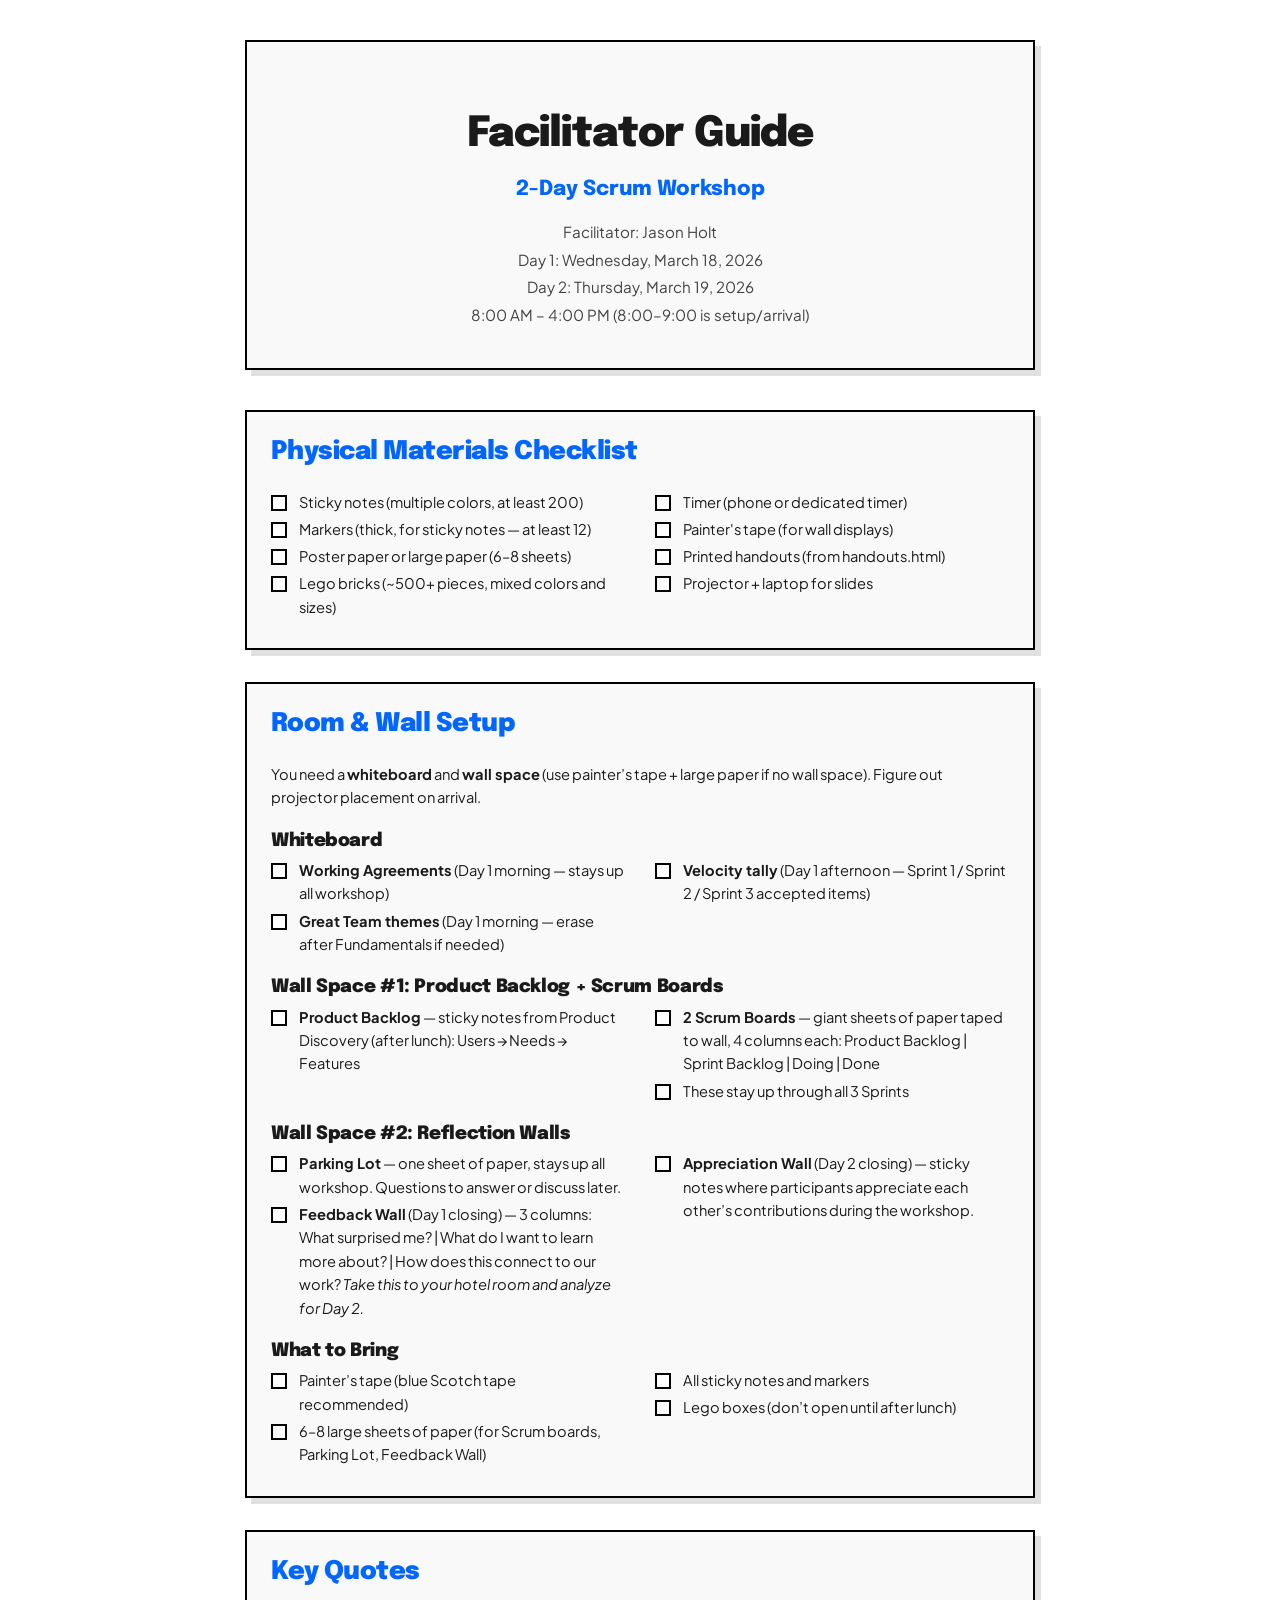
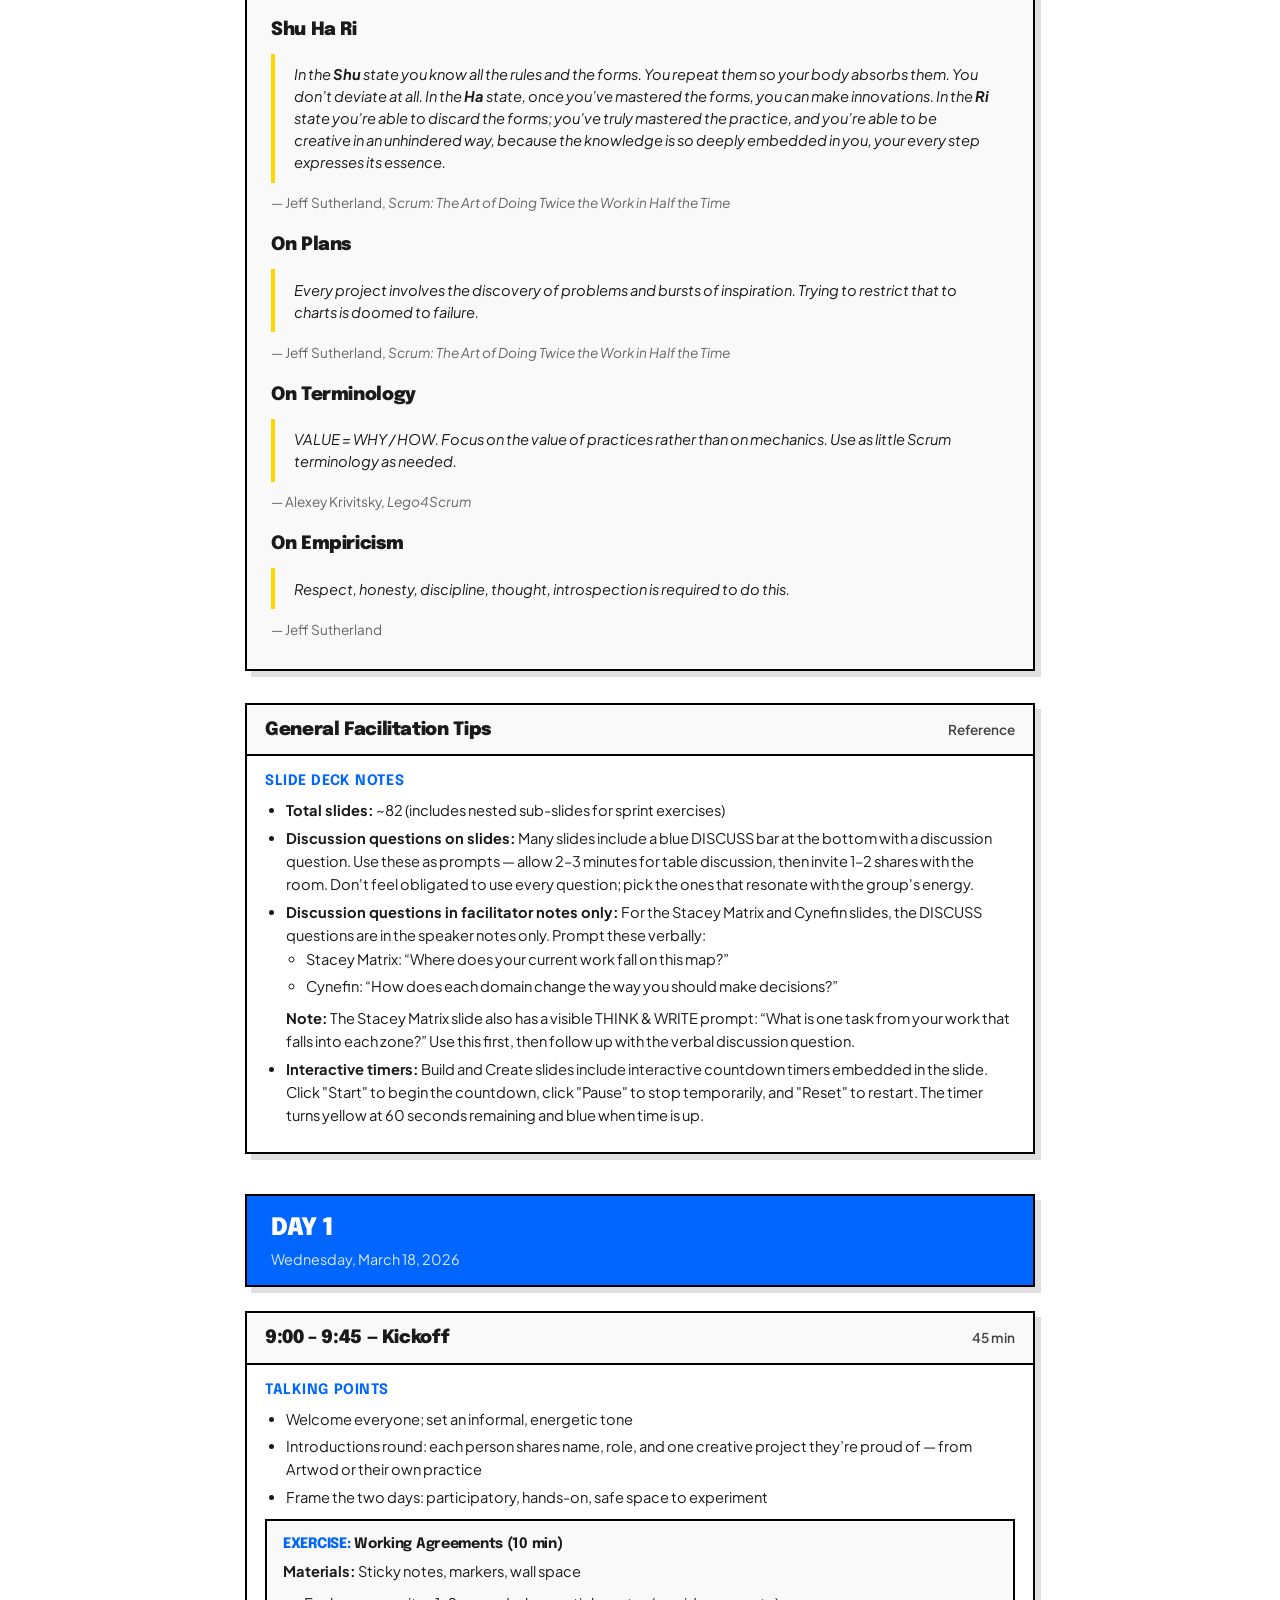
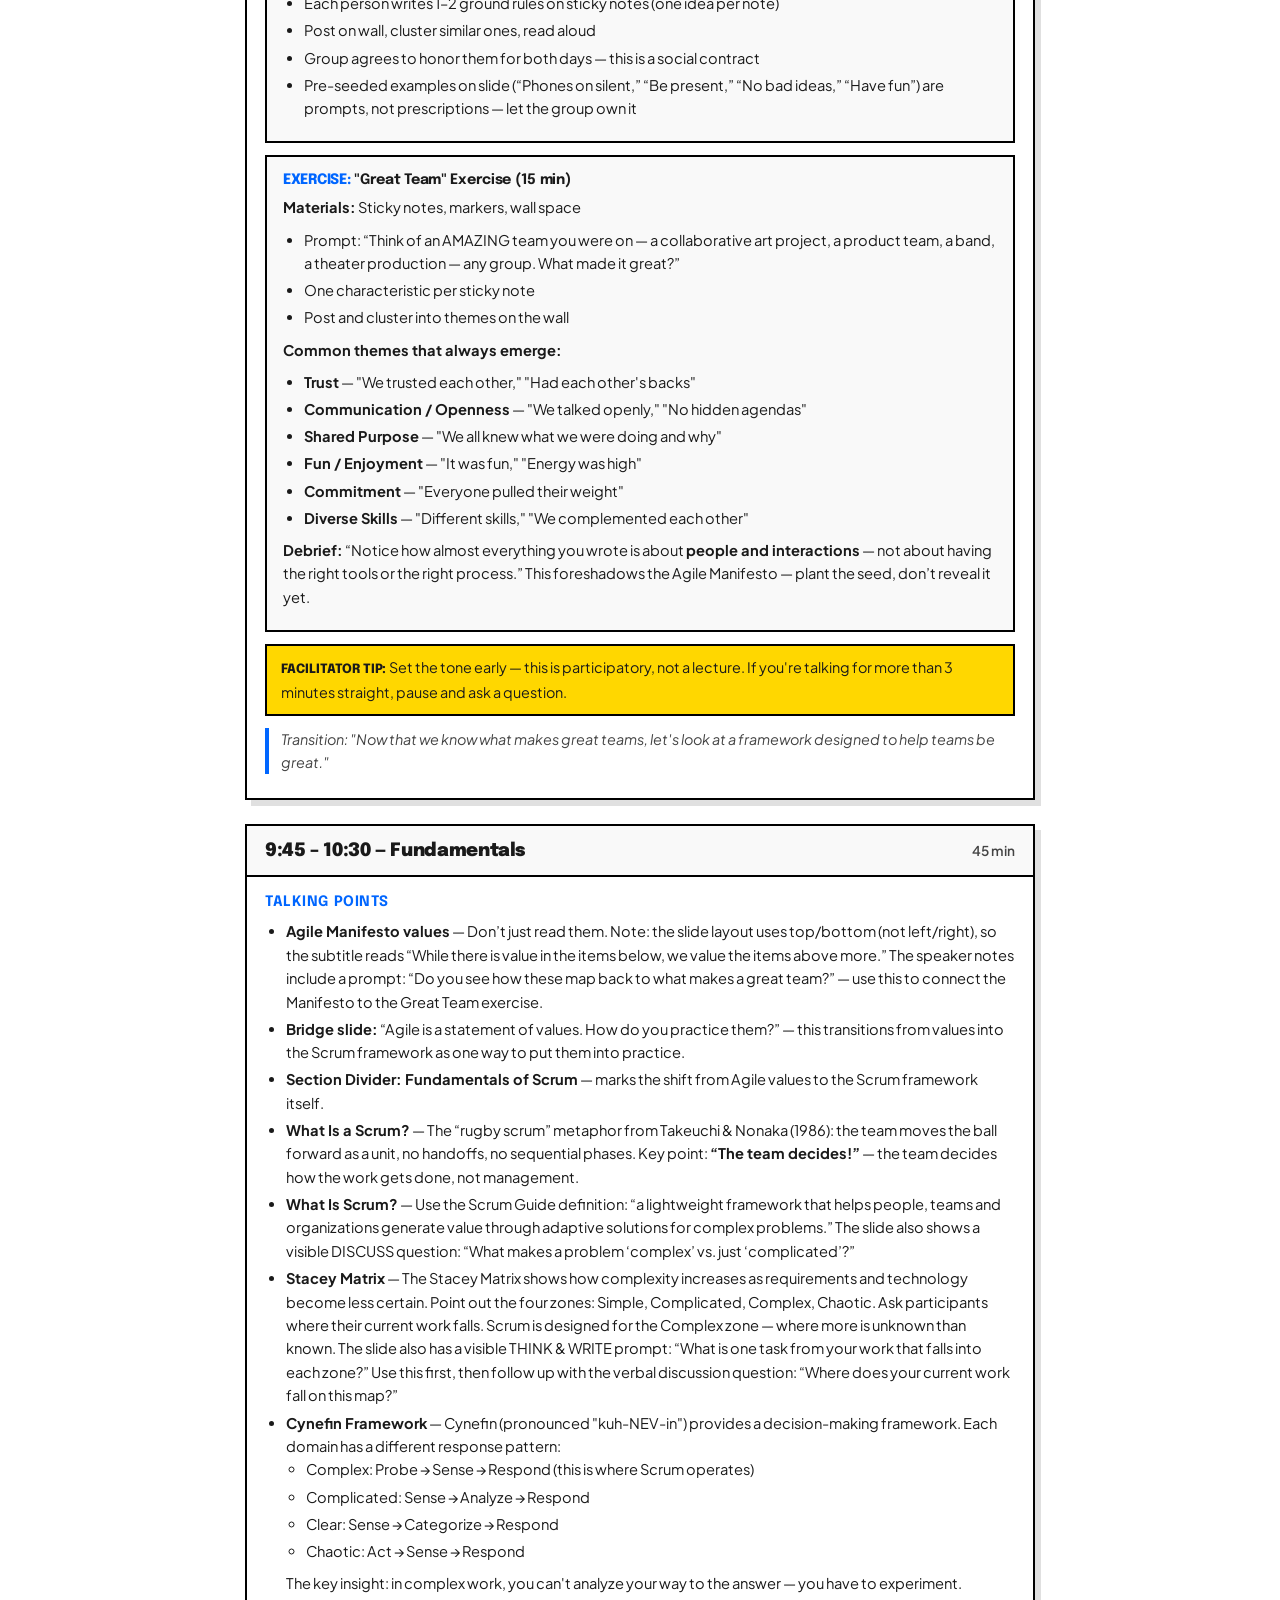
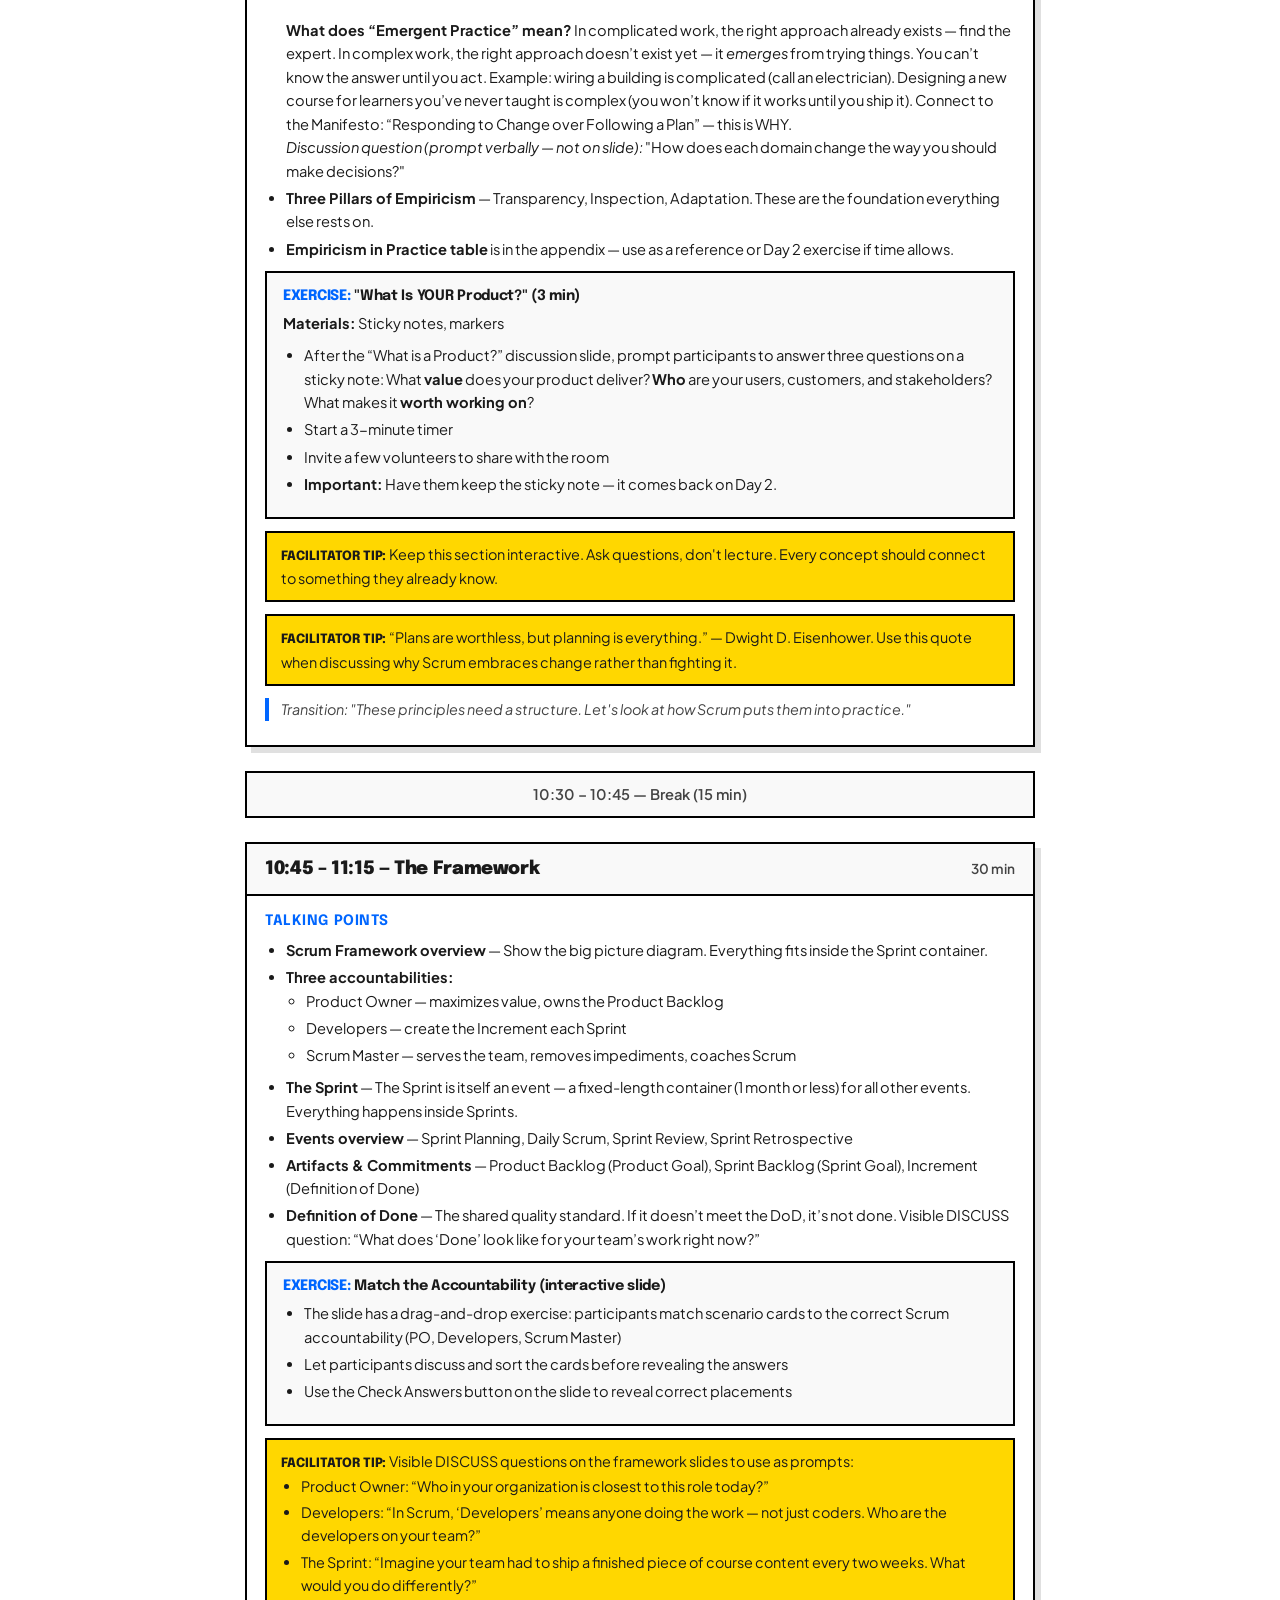
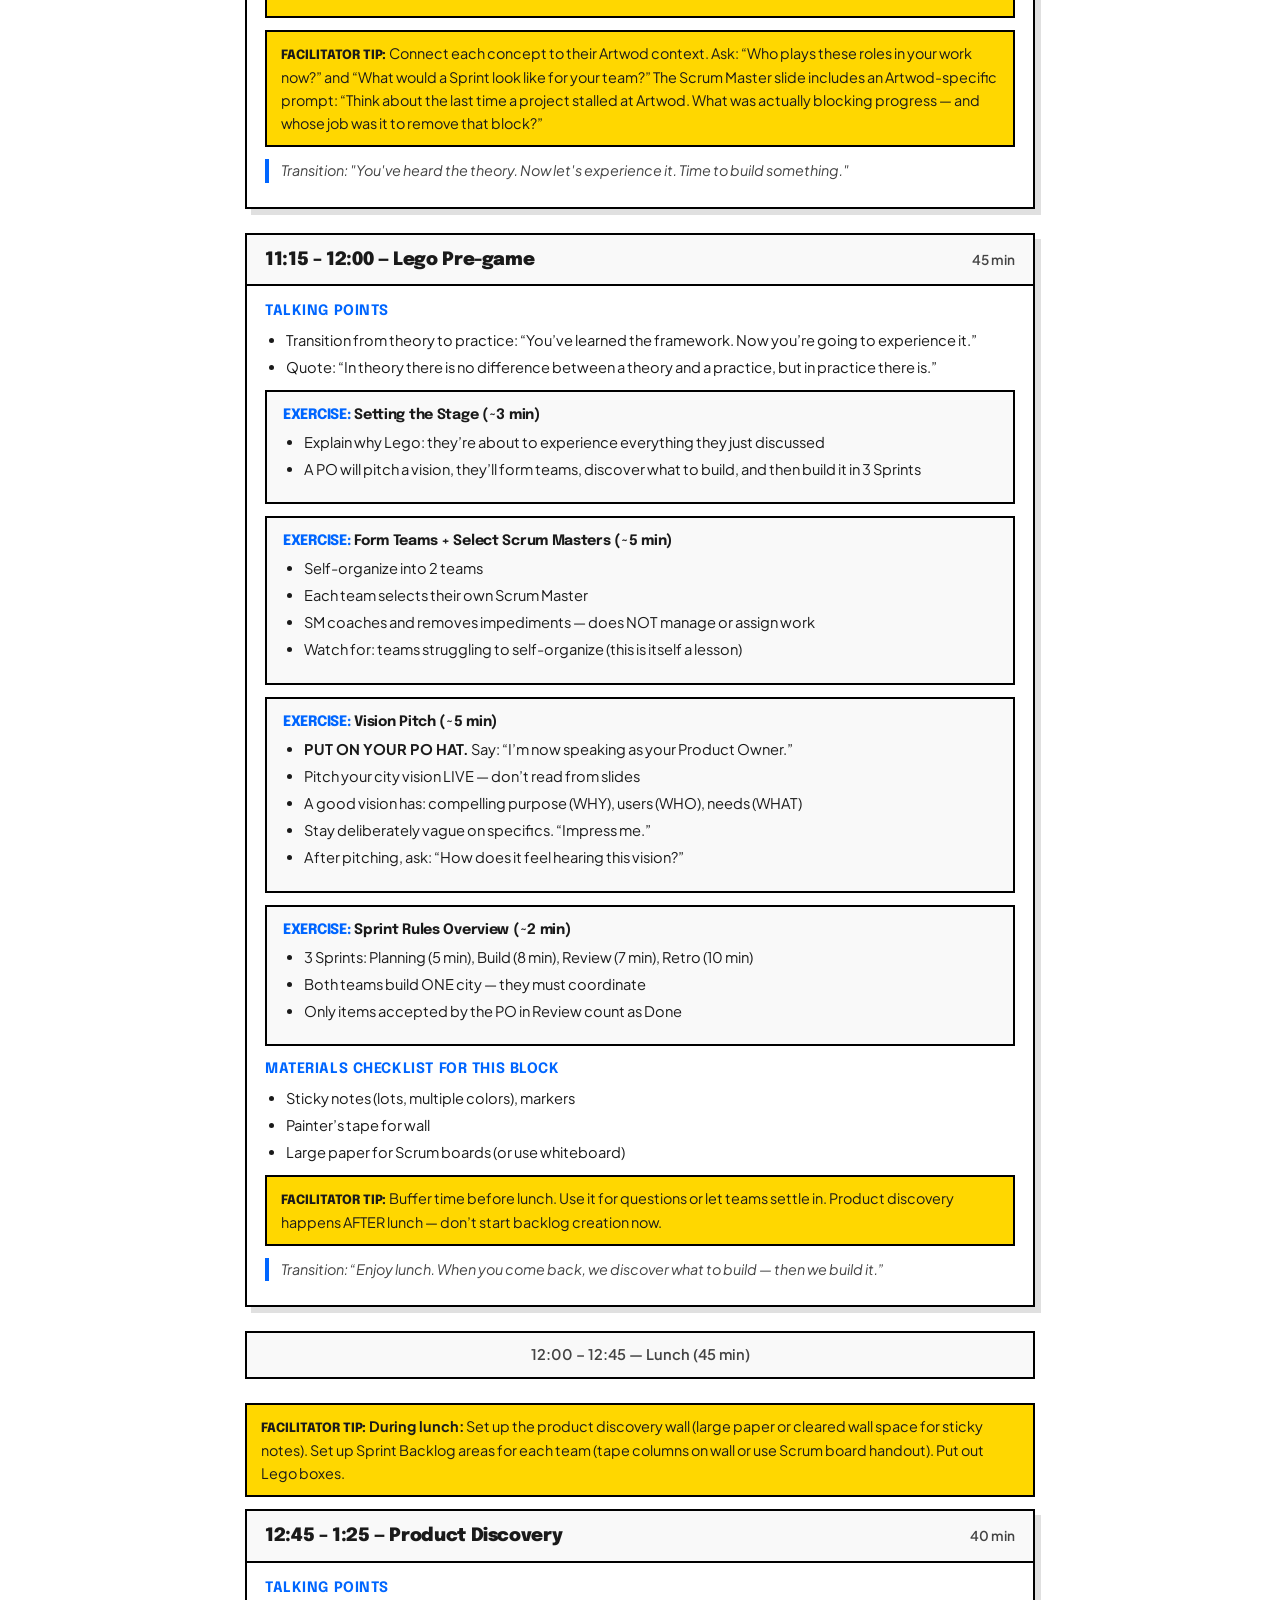
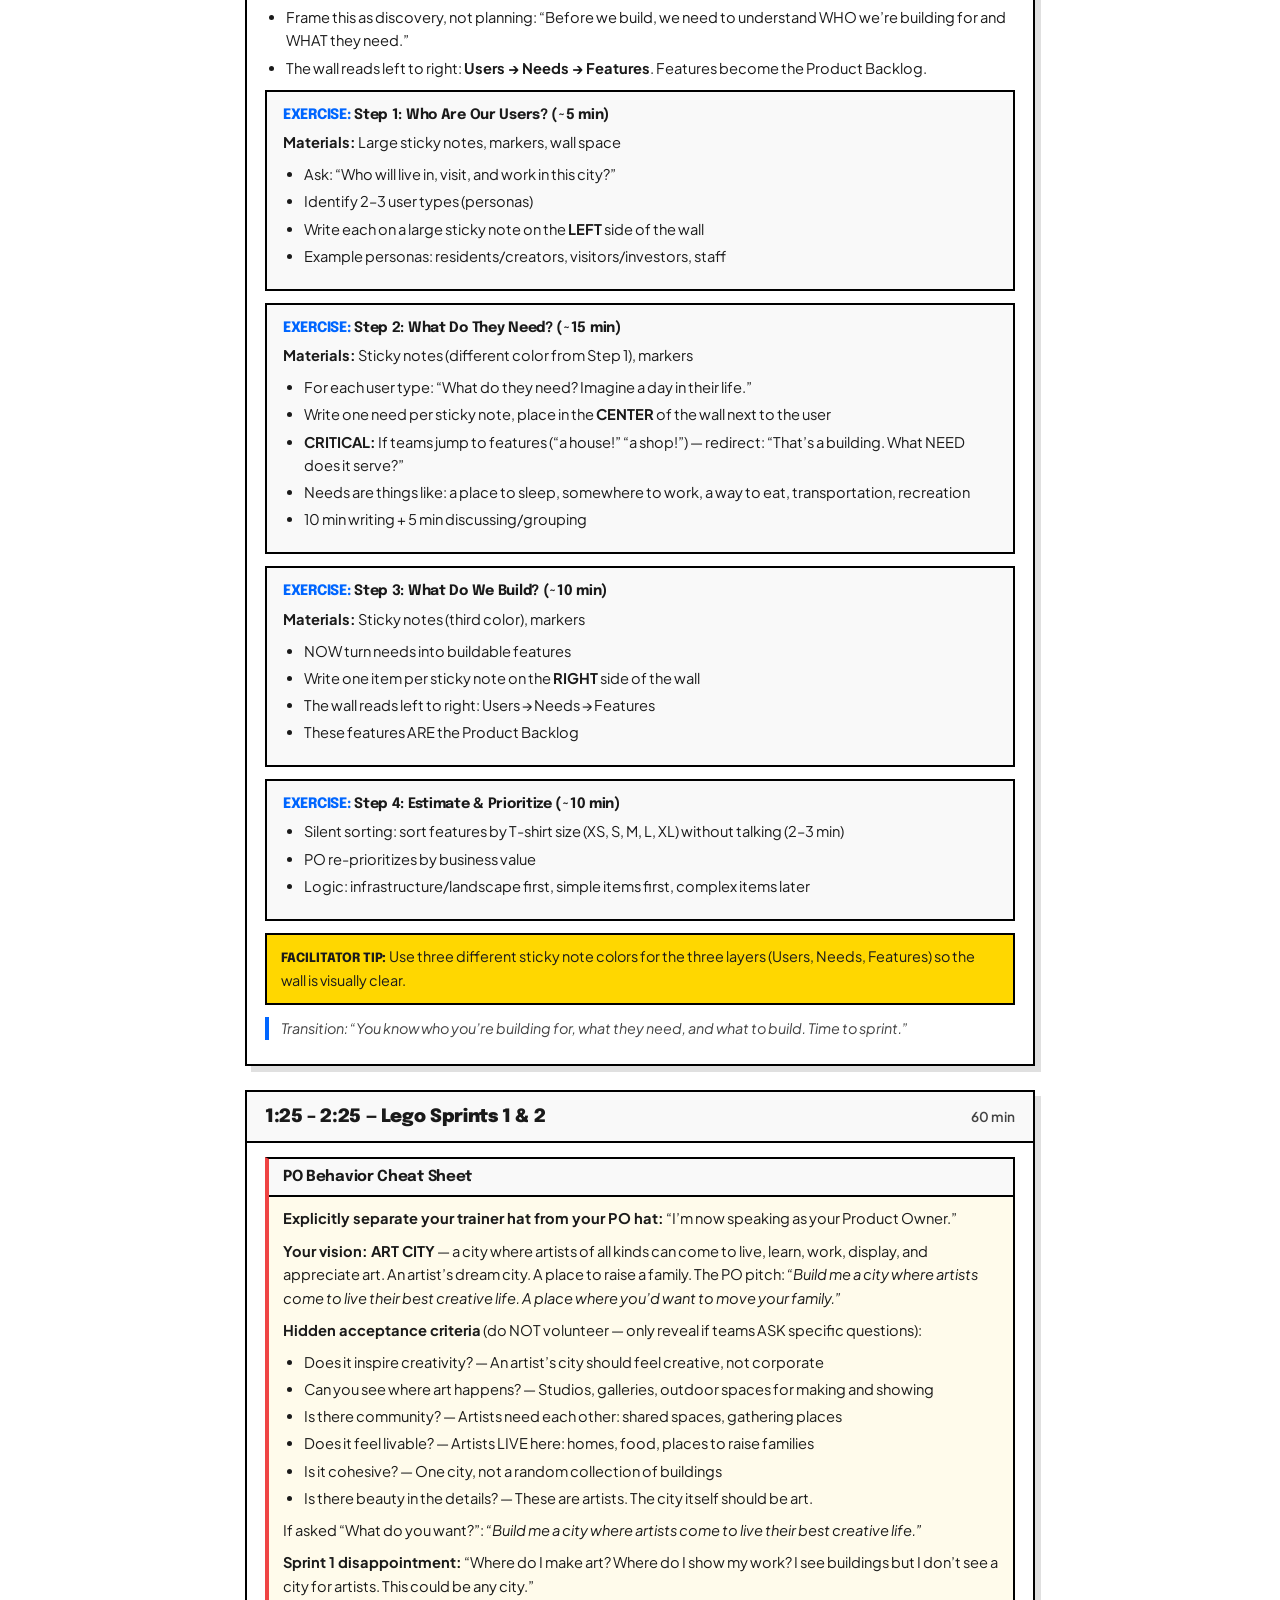
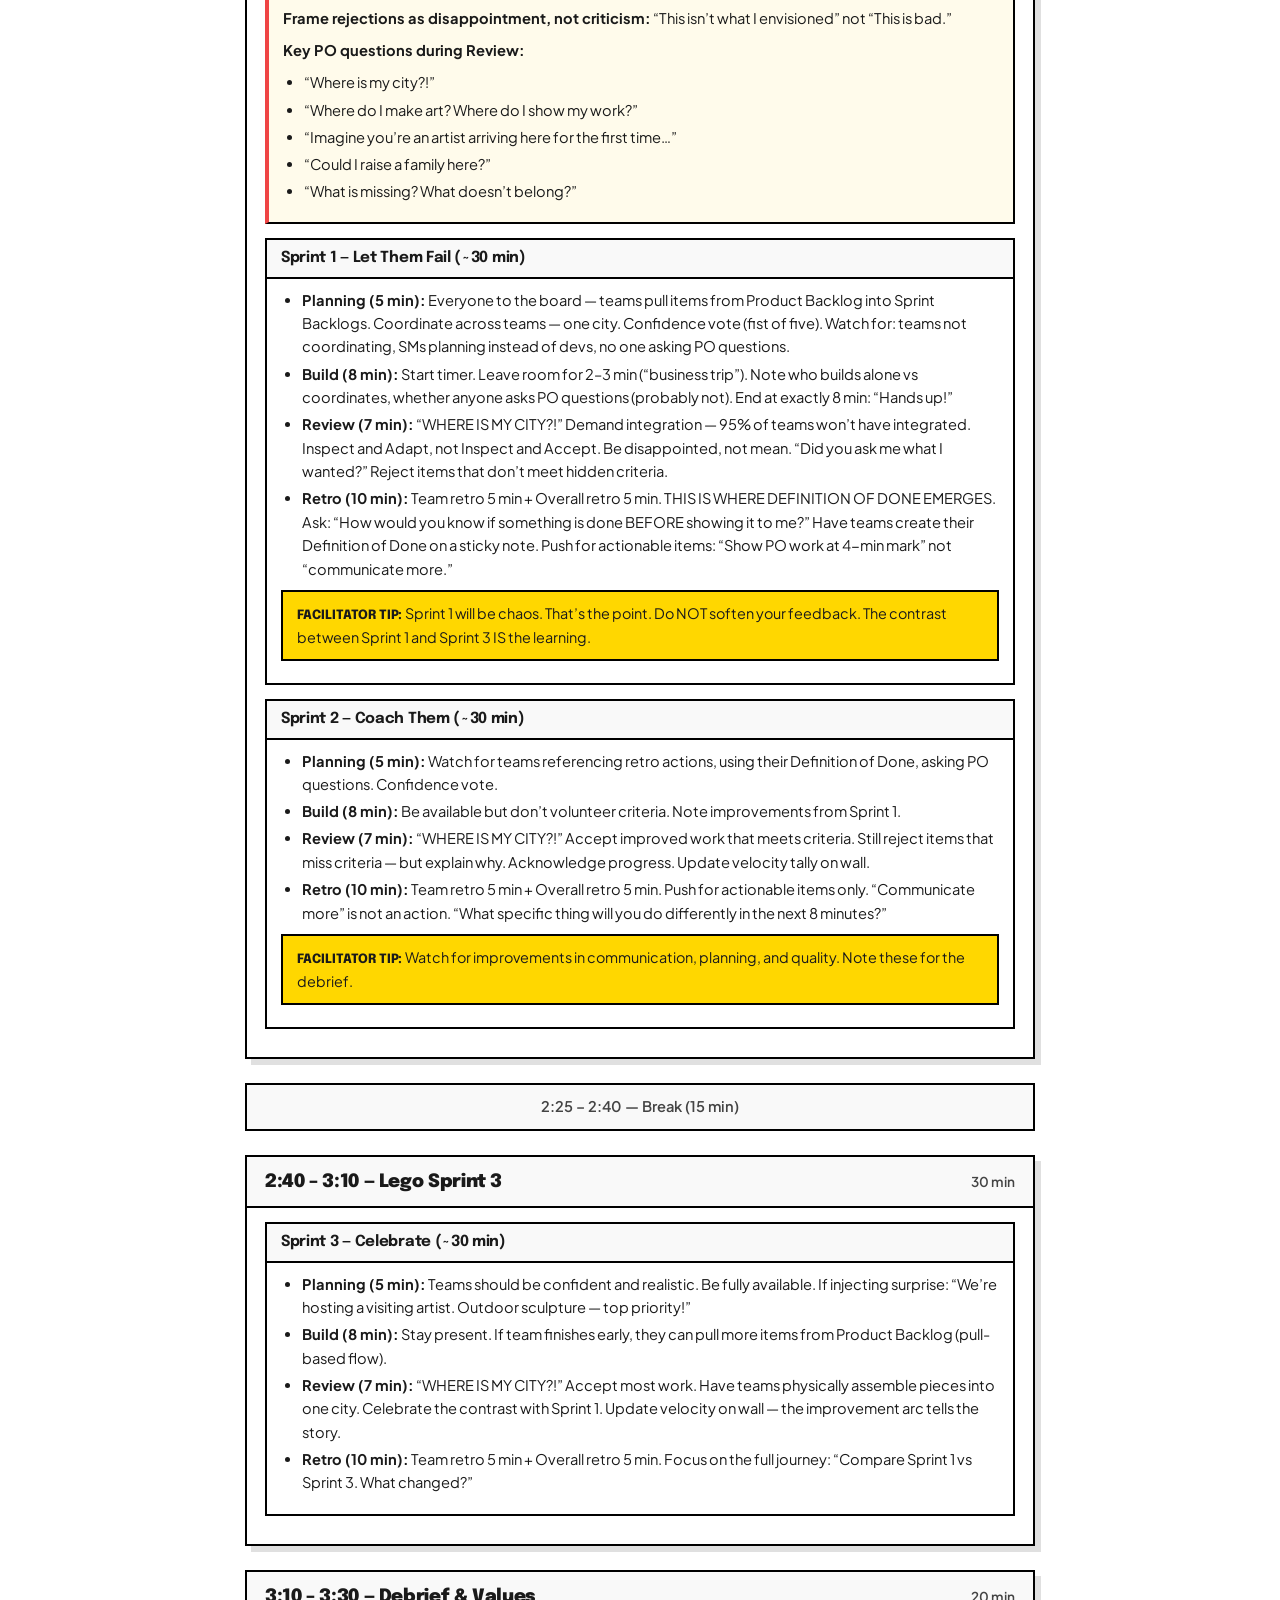
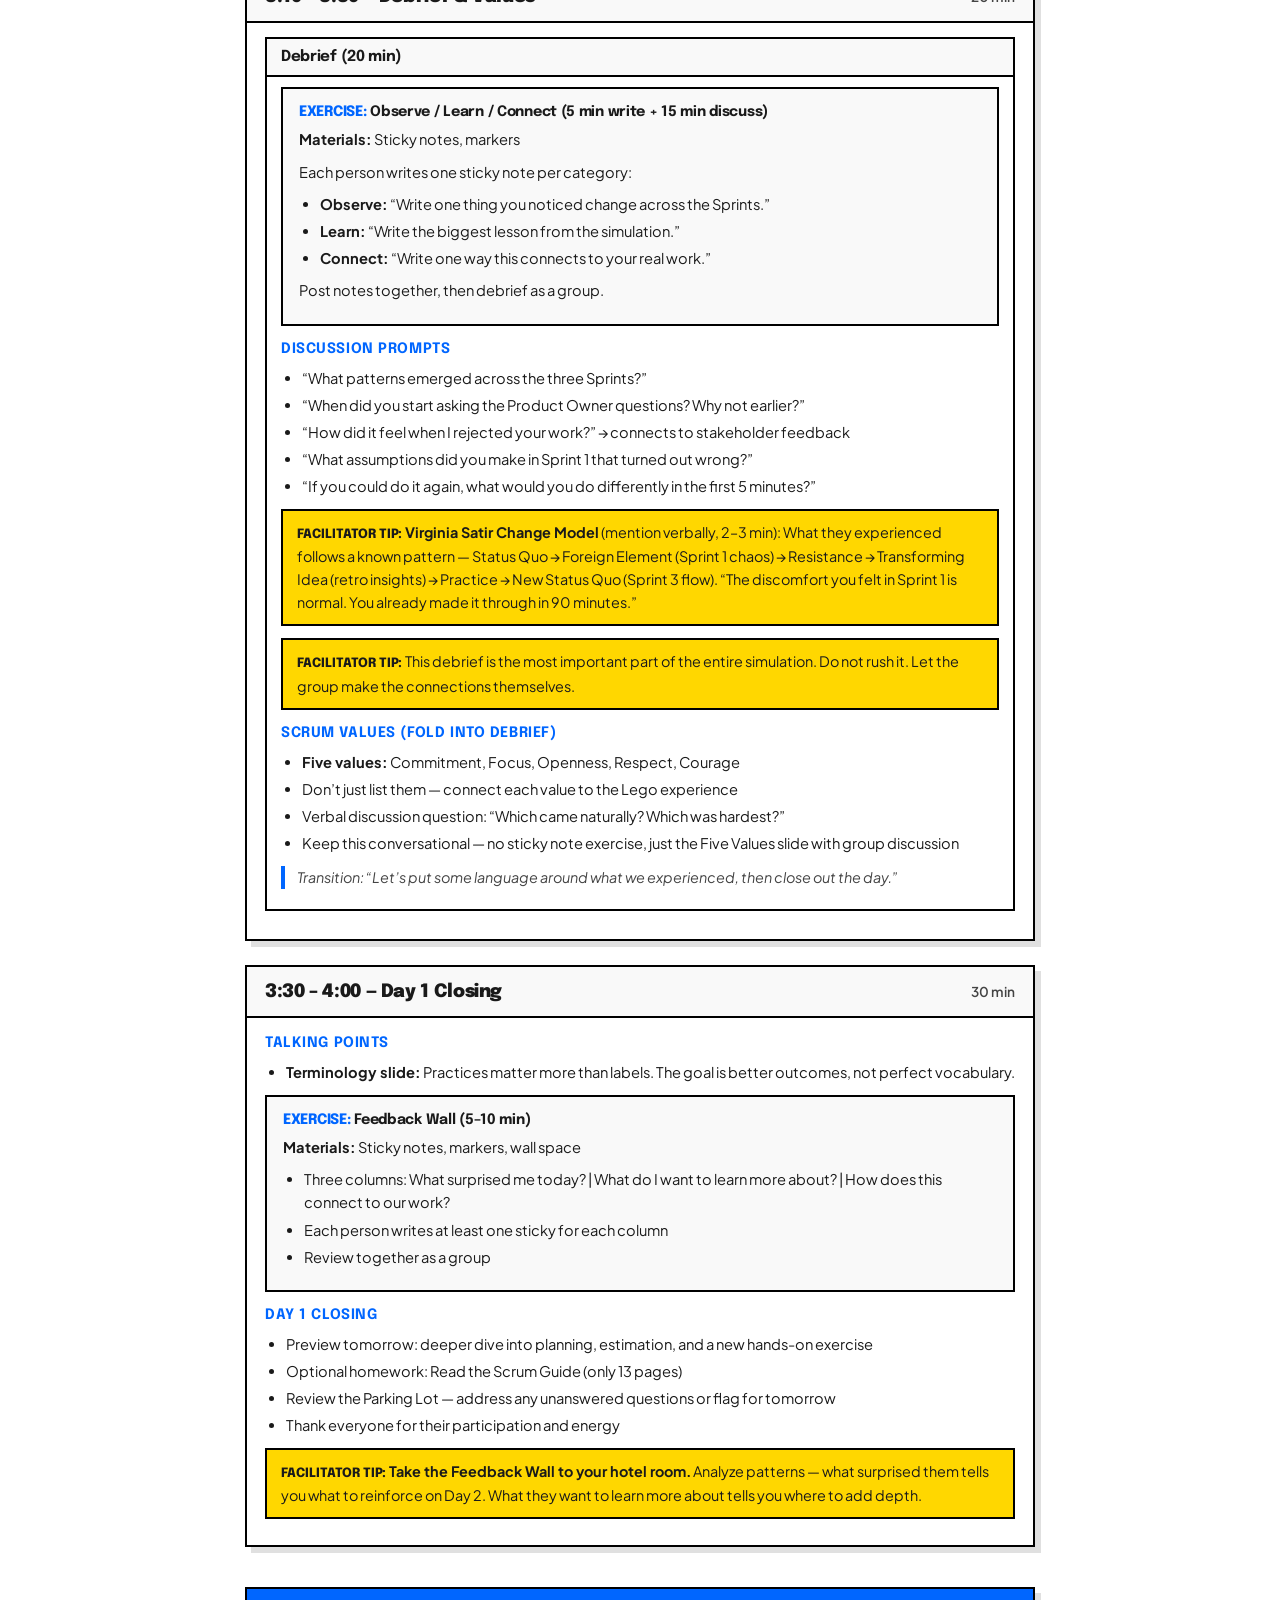
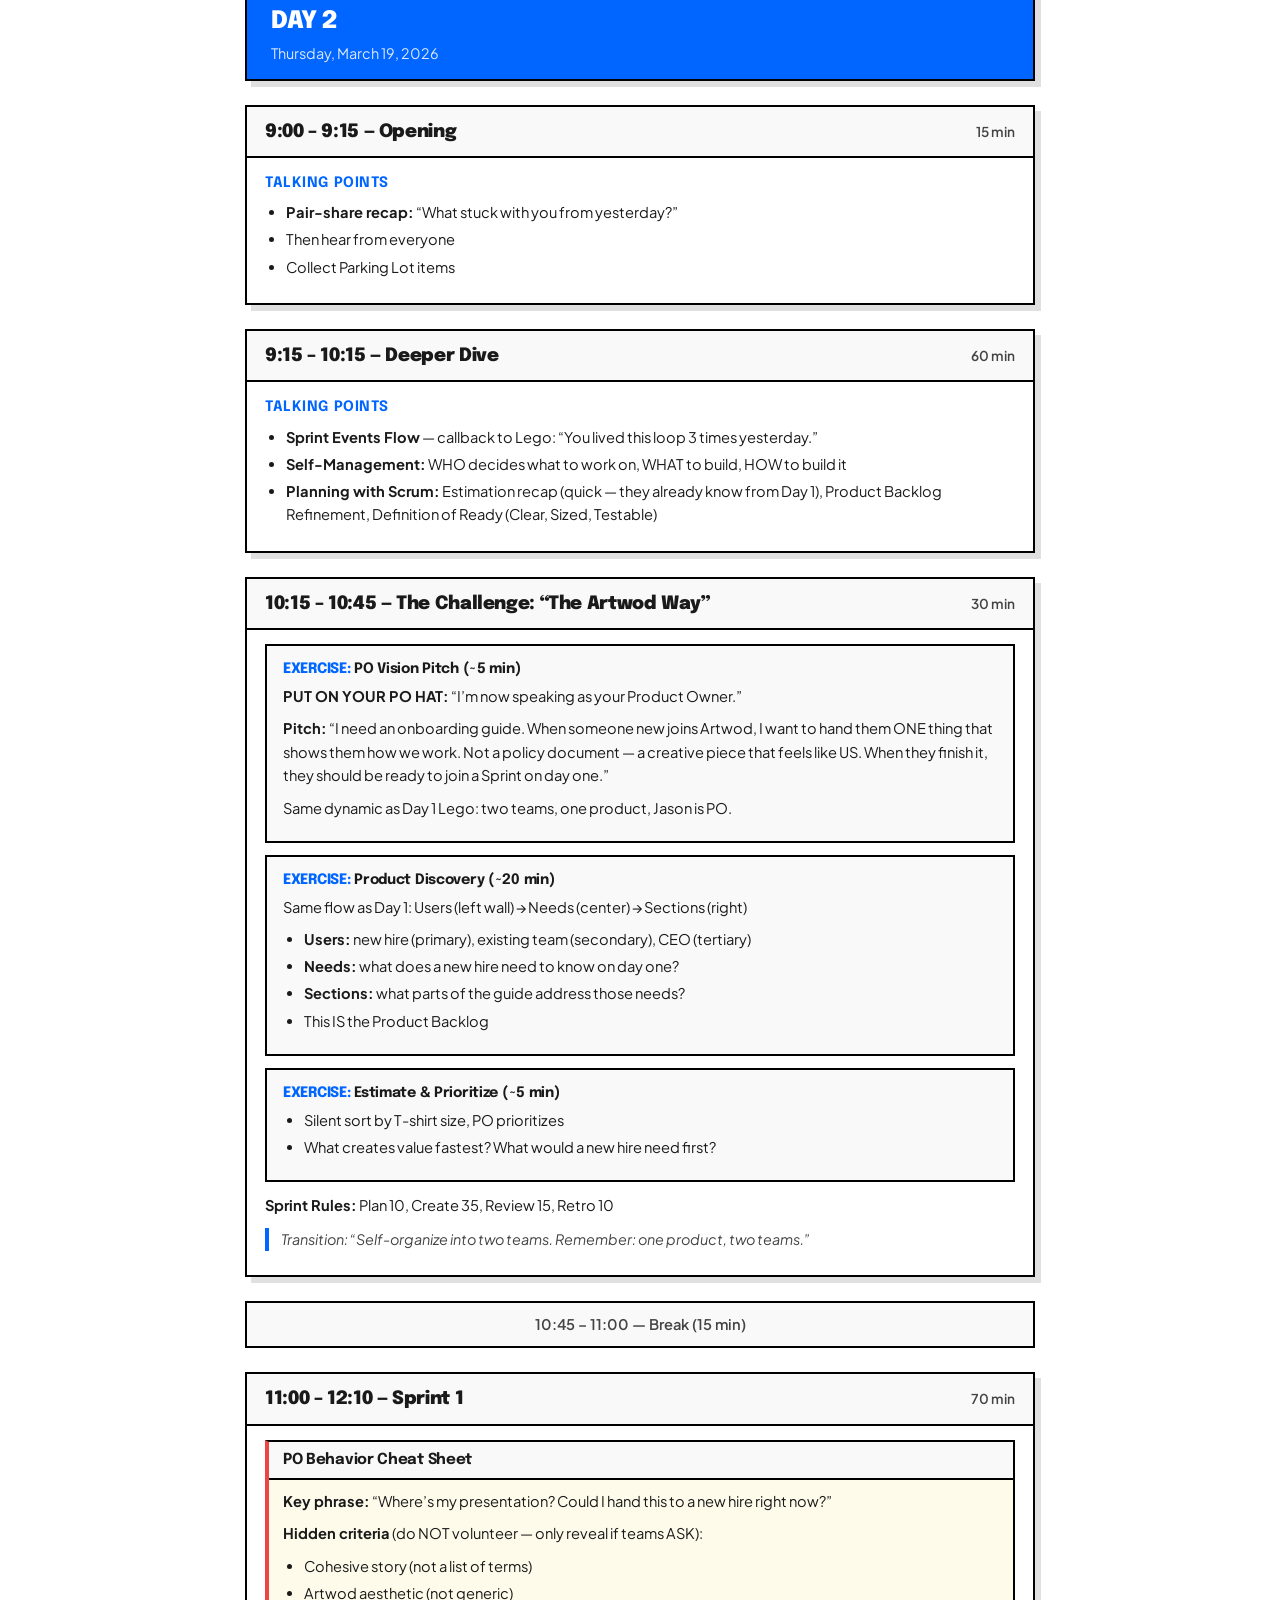
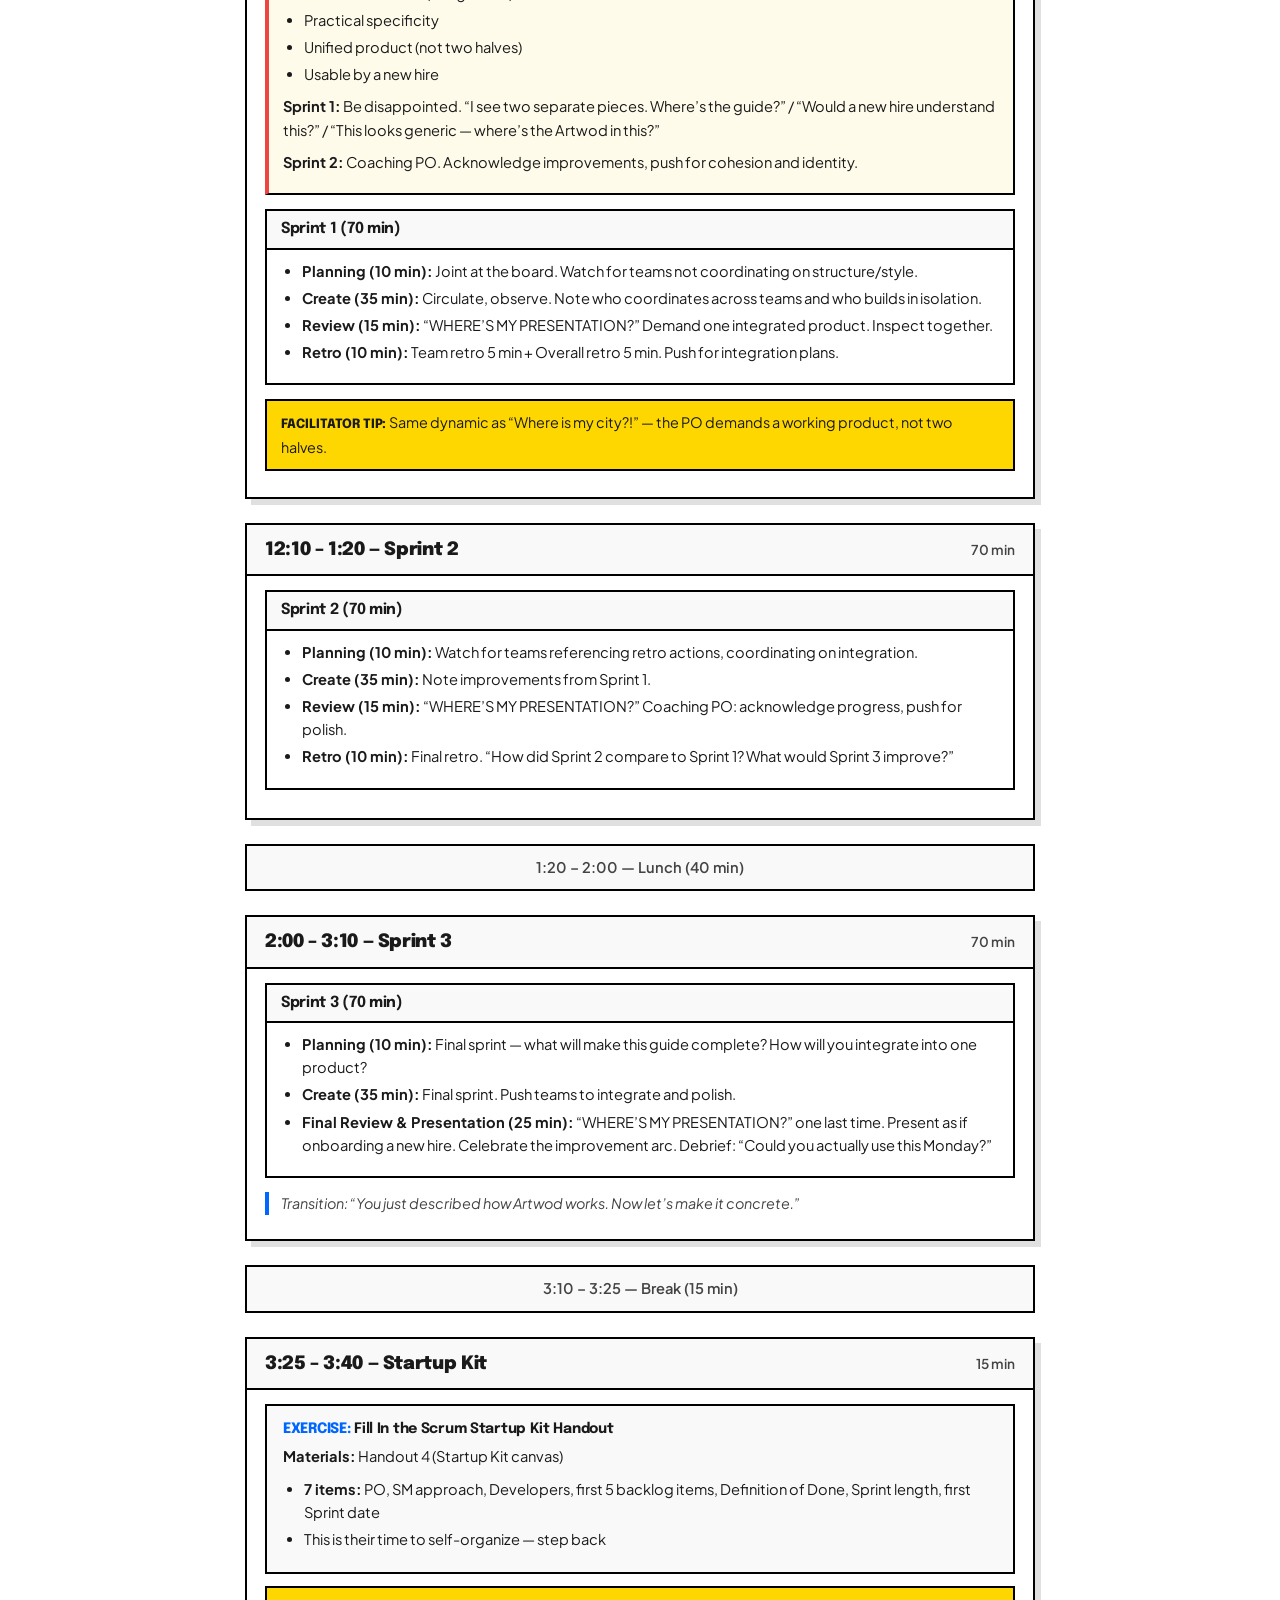
==== commit 7dff13f3: "feat: add "The team decides!" to rugby slide facilitator notes Co-Authored-By: Claude Opus 4.6 (1M c" ====
--- a/facilitator.html
+++ b/facilitator.html
@@ -619,7 +619,7 @@
           <li><strong>Agile Manifesto values</strong> &mdash; Don&rsquo;t just read them. Note: the slide layout uses top/bottom (not left/right), so the subtitle reads &ldquo;While there is value in the items below, we value the items above more.&rdquo; The speaker notes include a prompt: &ldquo;Do you see how these map back to what makes a great team?&rdquo; &mdash; use this to connect the Manifesto to the Great Team exercise.</li>
           <li><strong>Bridge slide:</strong> &ldquo;Agile is a statement of values. How do you practice them?&rdquo; &mdash; this transitions from values into the Scrum framework as one way to put them into practice.</li>
           <li><strong>Section Divider: Fundamentals of Scrum</strong> &mdash; marks the shift from Agile values to the Scrum framework itself.</li>
-          <li><strong>What Is a Scrum?</strong> &mdash; The &ldquo;rugby scrum&rdquo; metaphor from Takeuchi &amp; Nonaka (1986): the team moves the ball forward as a unit, no handoffs, no sequential phases. Visible DISCUSS question: &ldquo;How is your team&rsquo;s current way of working more like a relay race or more like a rugby scrum?&rdquo;</li>
+          <li><strong>What Is a Scrum?</strong> &mdash; The &ldquo;rugby scrum&rdquo; metaphor from Takeuchi &amp; Nonaka (1986): the team moves the ball forward as a unit, no handoffs, no sequential phases. Key point: <strong>&ldquo;The team decides!&rdquo;</strong> &mdash; the team decides how the work gets done, not management.</li>
           <li><strong>What Is Scrum?</strong> &mdash; Use the Scrum Guide definition: &ldquo;a lightweight framework that helps people, teams and organizations generate value through adaptive solutions for complex problems.&rdquo; The slide also shows a visible DISCUSS question: &ldquo;What makes a problem &lsquo;complex&rsquo; vs. just &lsquo;complicated&rsquo;?&rdquo;</li>
           <li><strong>Stacey Matrix</strong> &mdash; The Stacey Matrix shows how complexity increases as requirements and technology become less certain. Point out the four zones: Simple, Complicated, Complex, Chaotic. Ask participants where their current work falls. Scrum is designed for the Complex zone &mdash; where more is unknown than known. The slide also has a visible THINK &amp; WRITE prompt: &ldquo;What is one task from your work that falls into each zone?&rdquo; Use this first, then follow up with the verbal discussion question: &ldquo;Where does your current work fall on this map?&rdquo;</li>
           <li><strong>Cynefin Framework</strong> &mdash; Cynefin (pronounced "kuh-NEV-in") provides a decision-making framework. Each domain has a different response pattern:
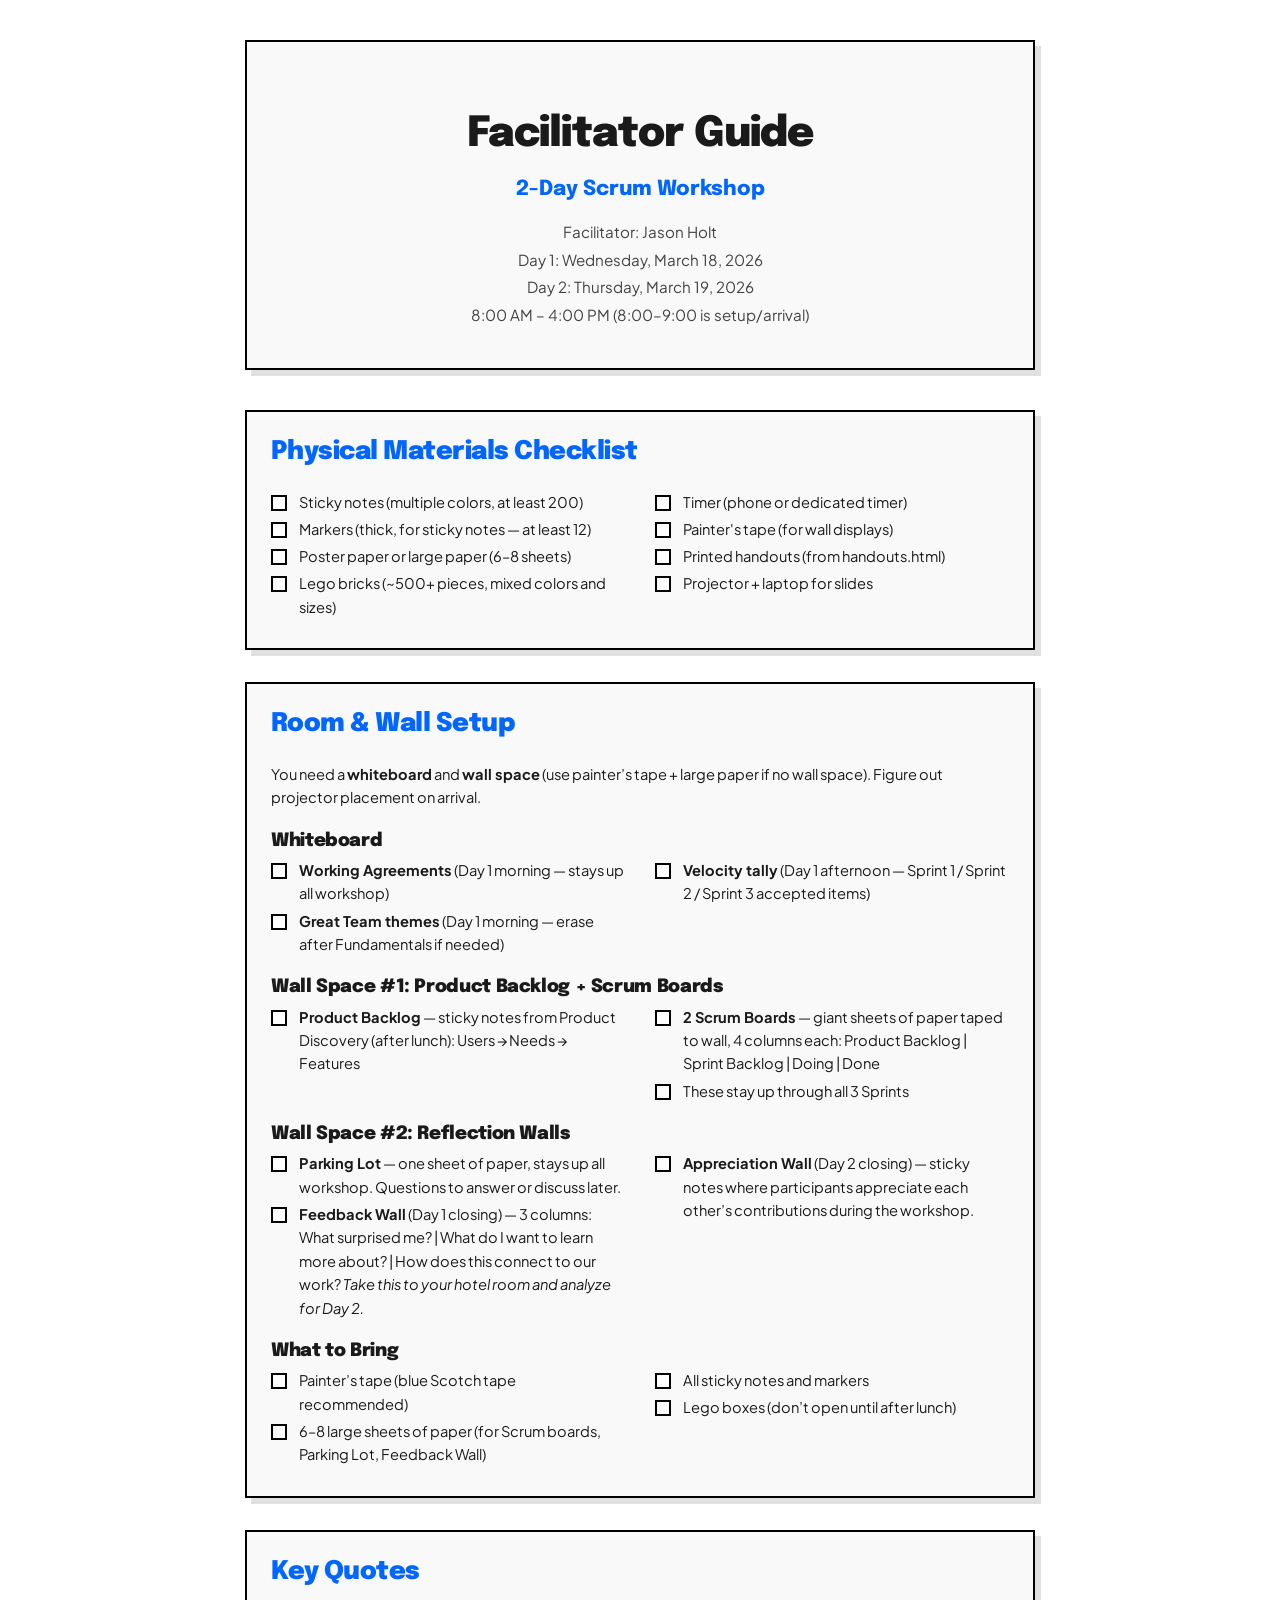
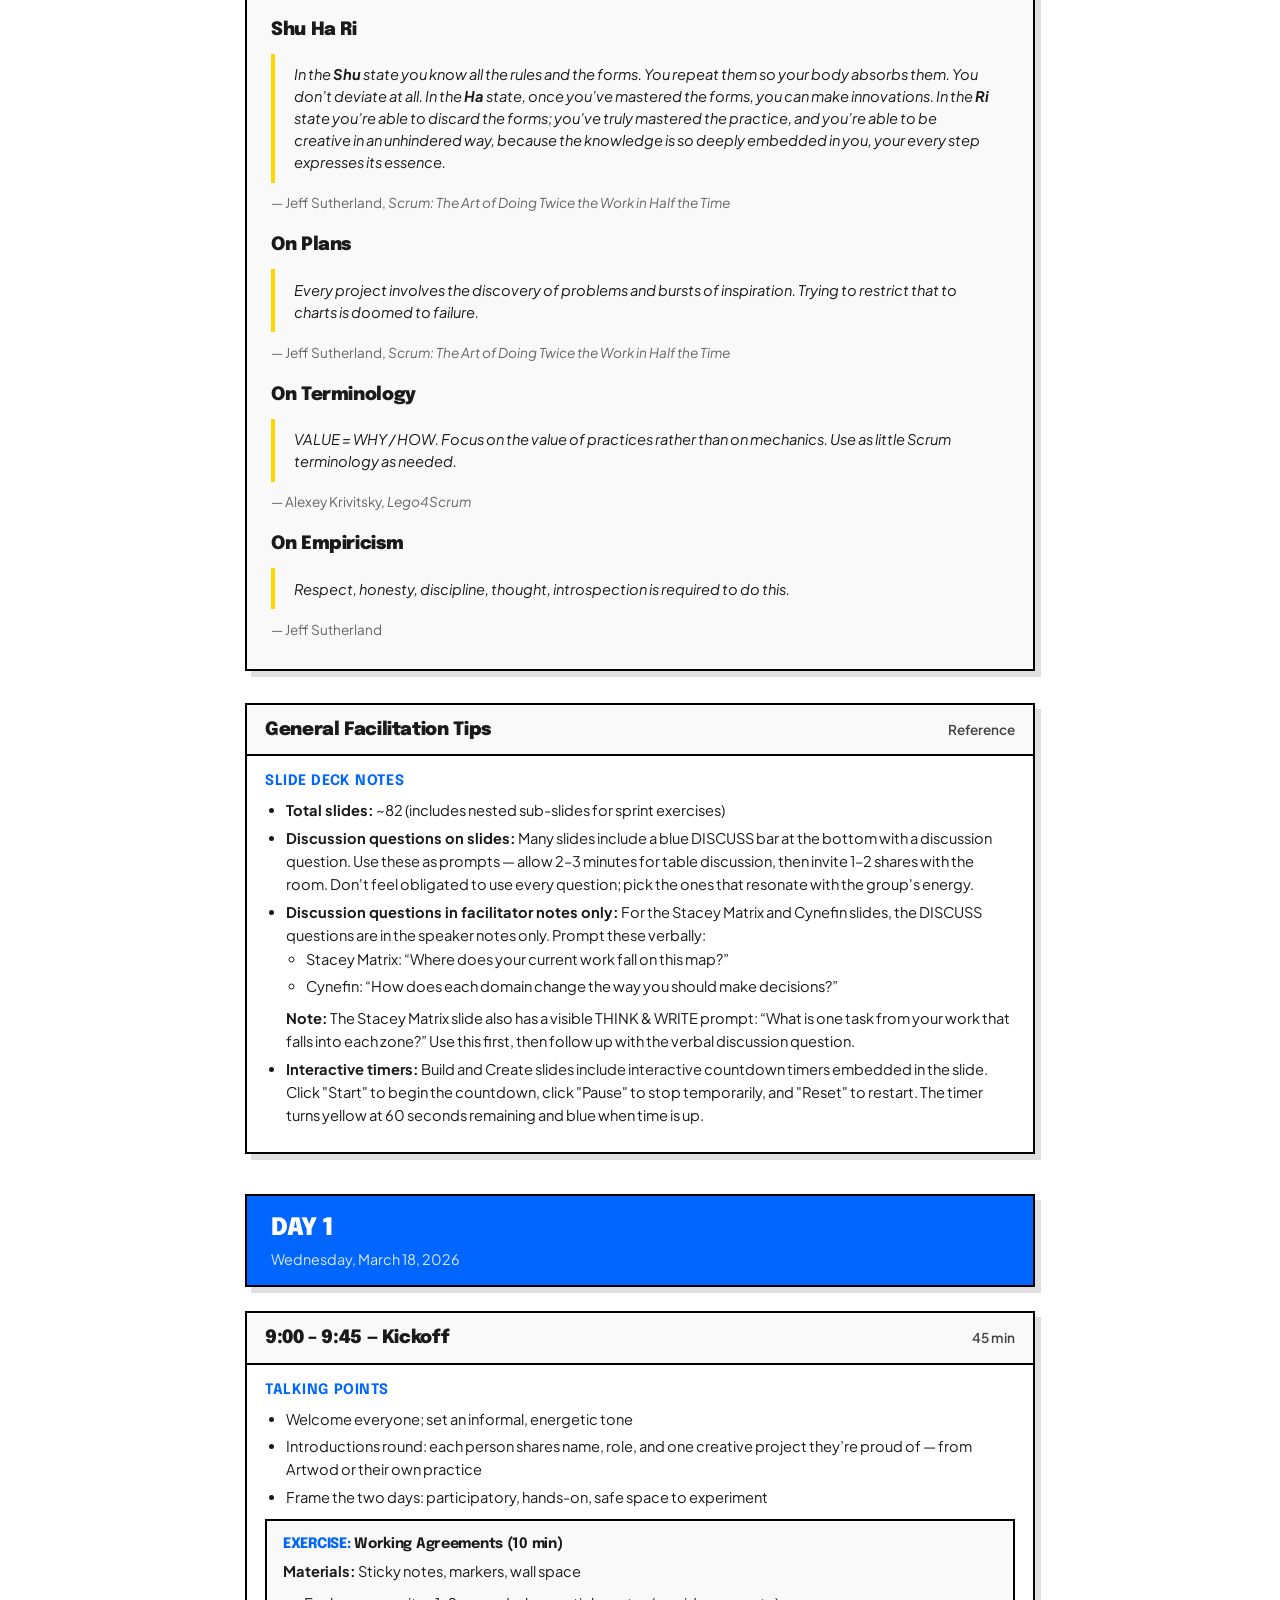
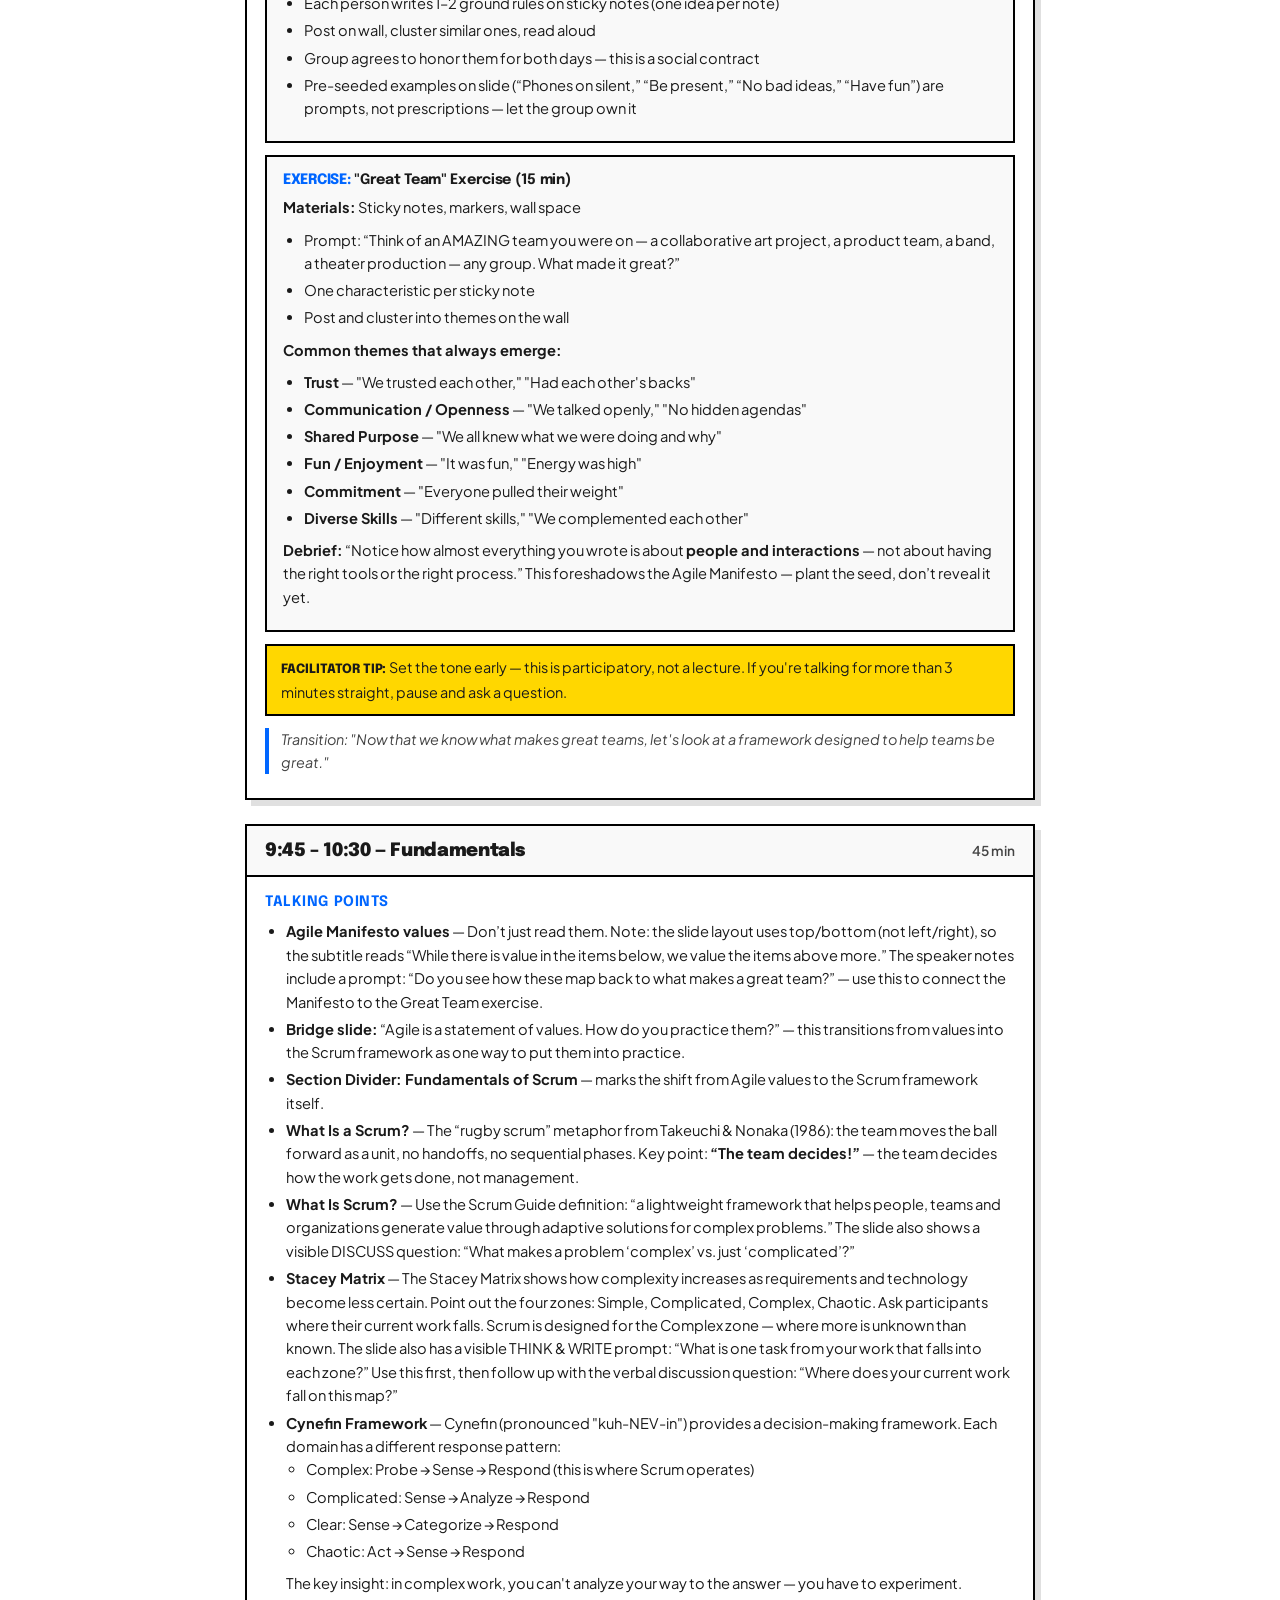
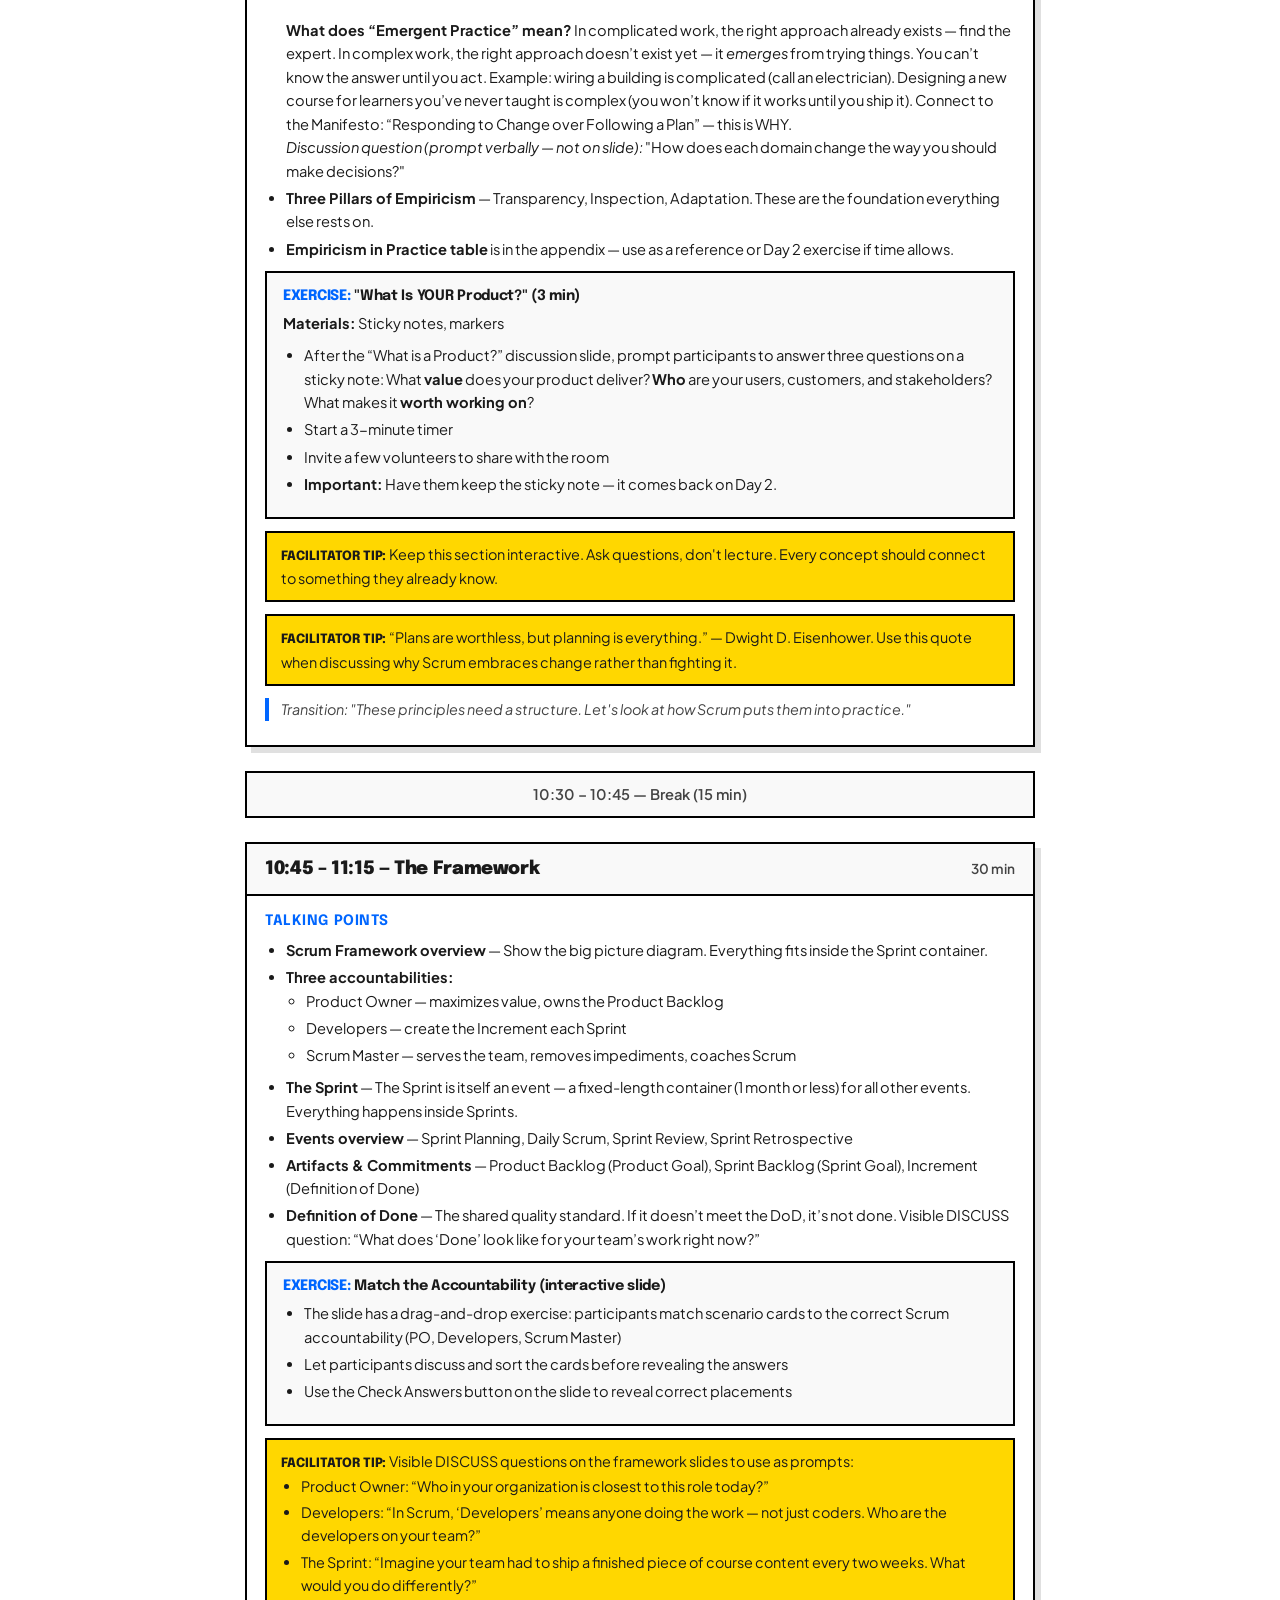
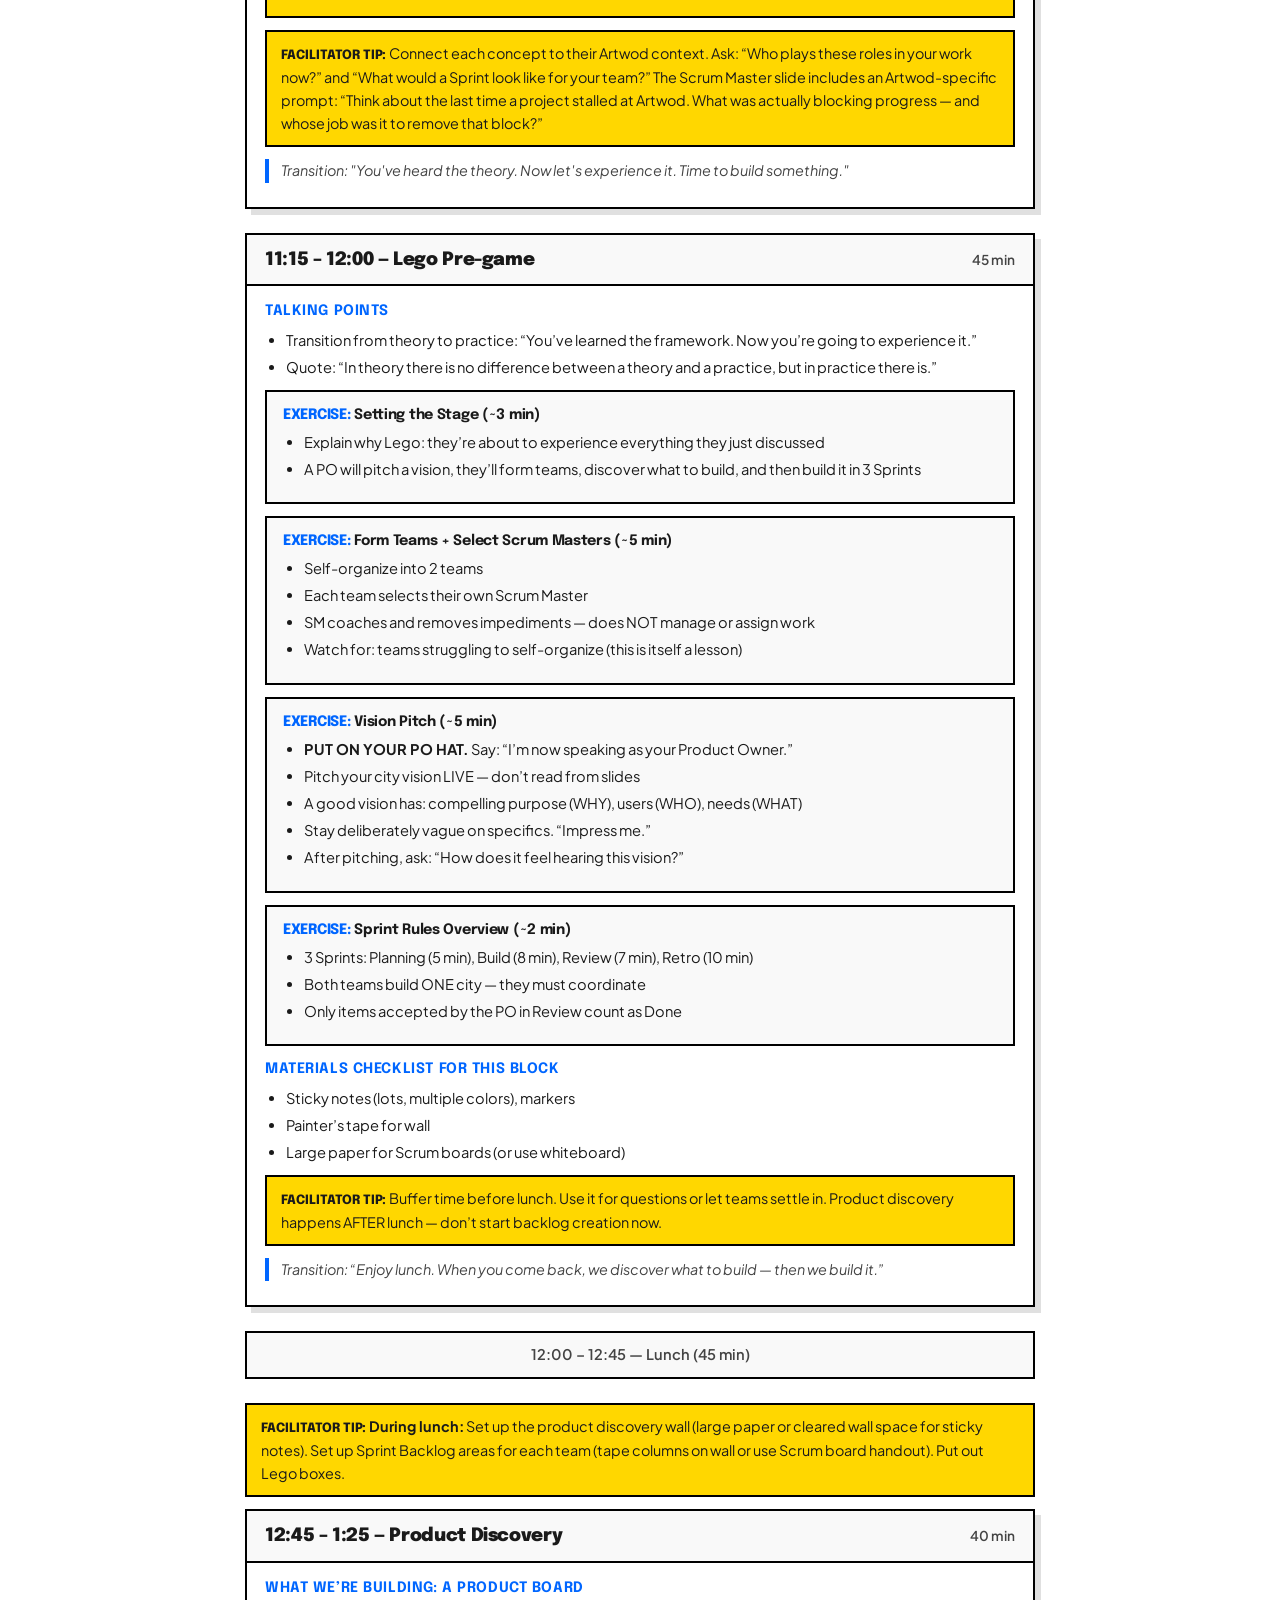
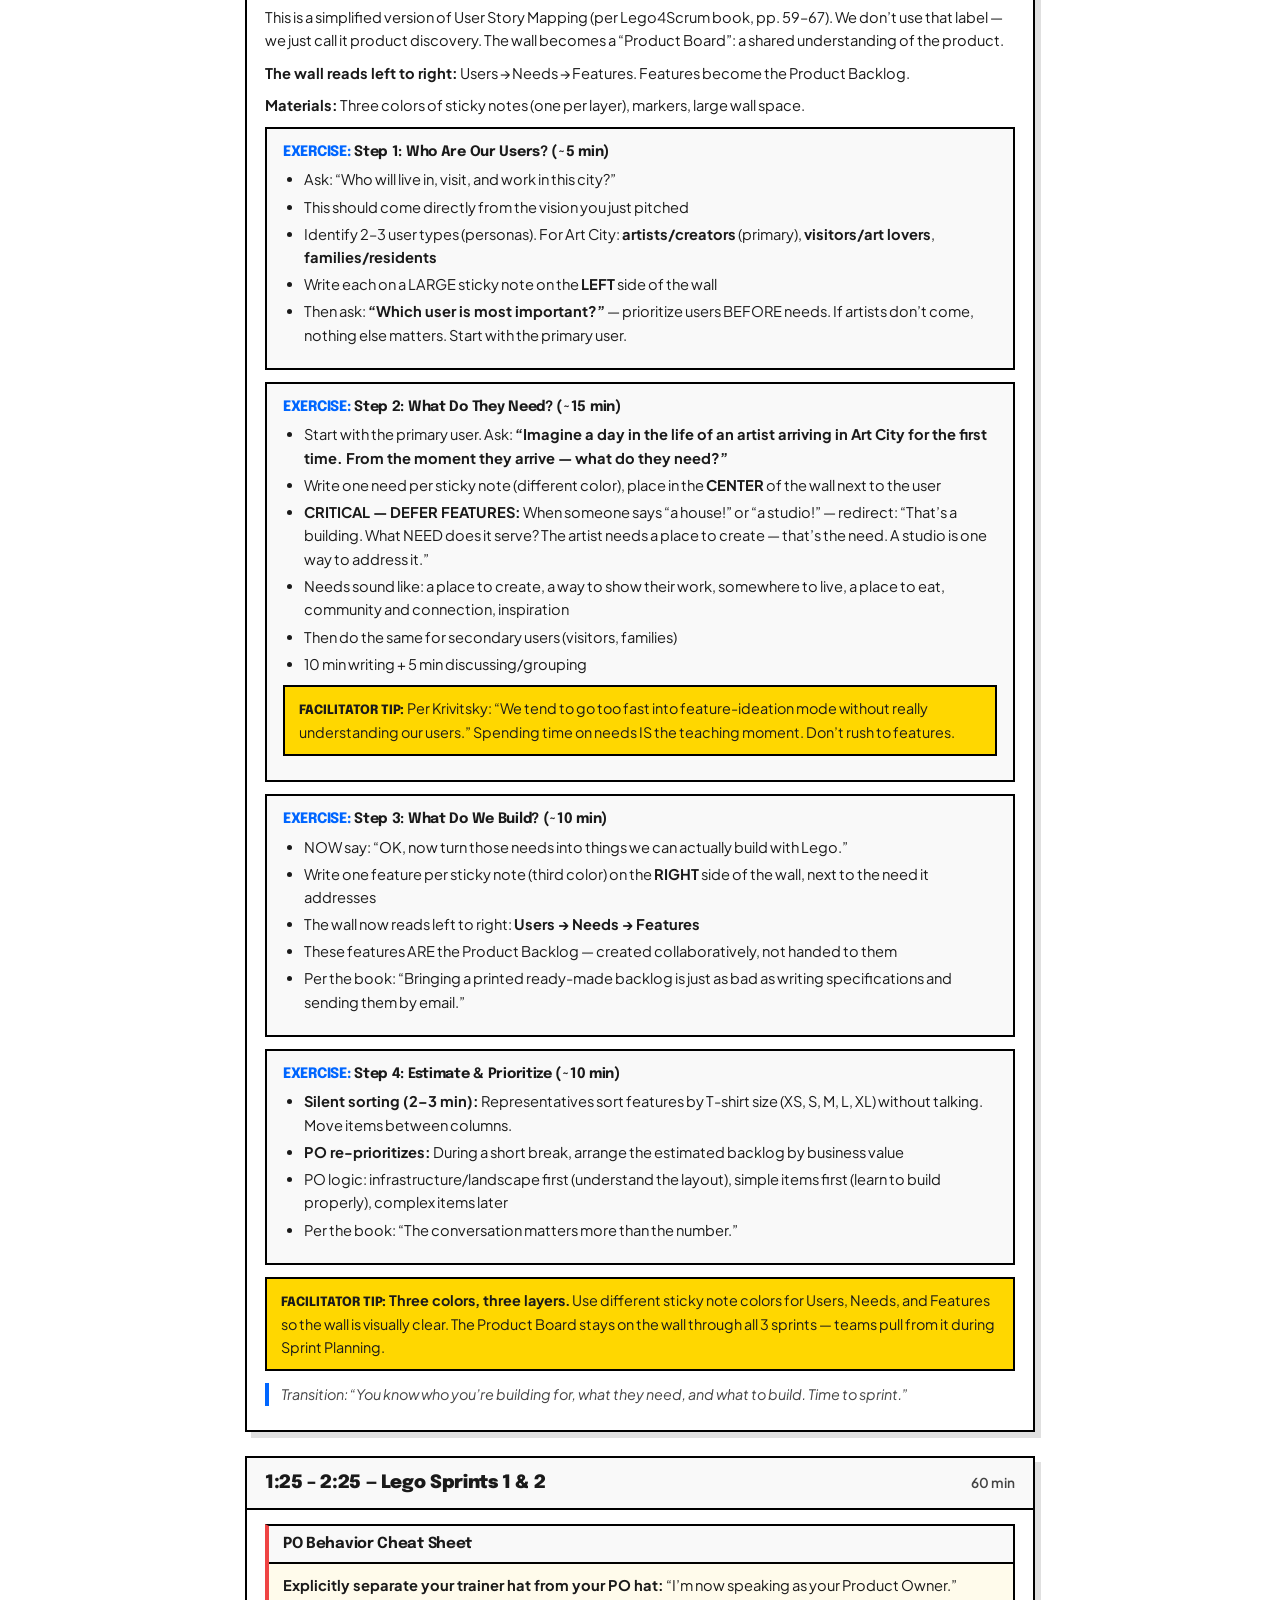
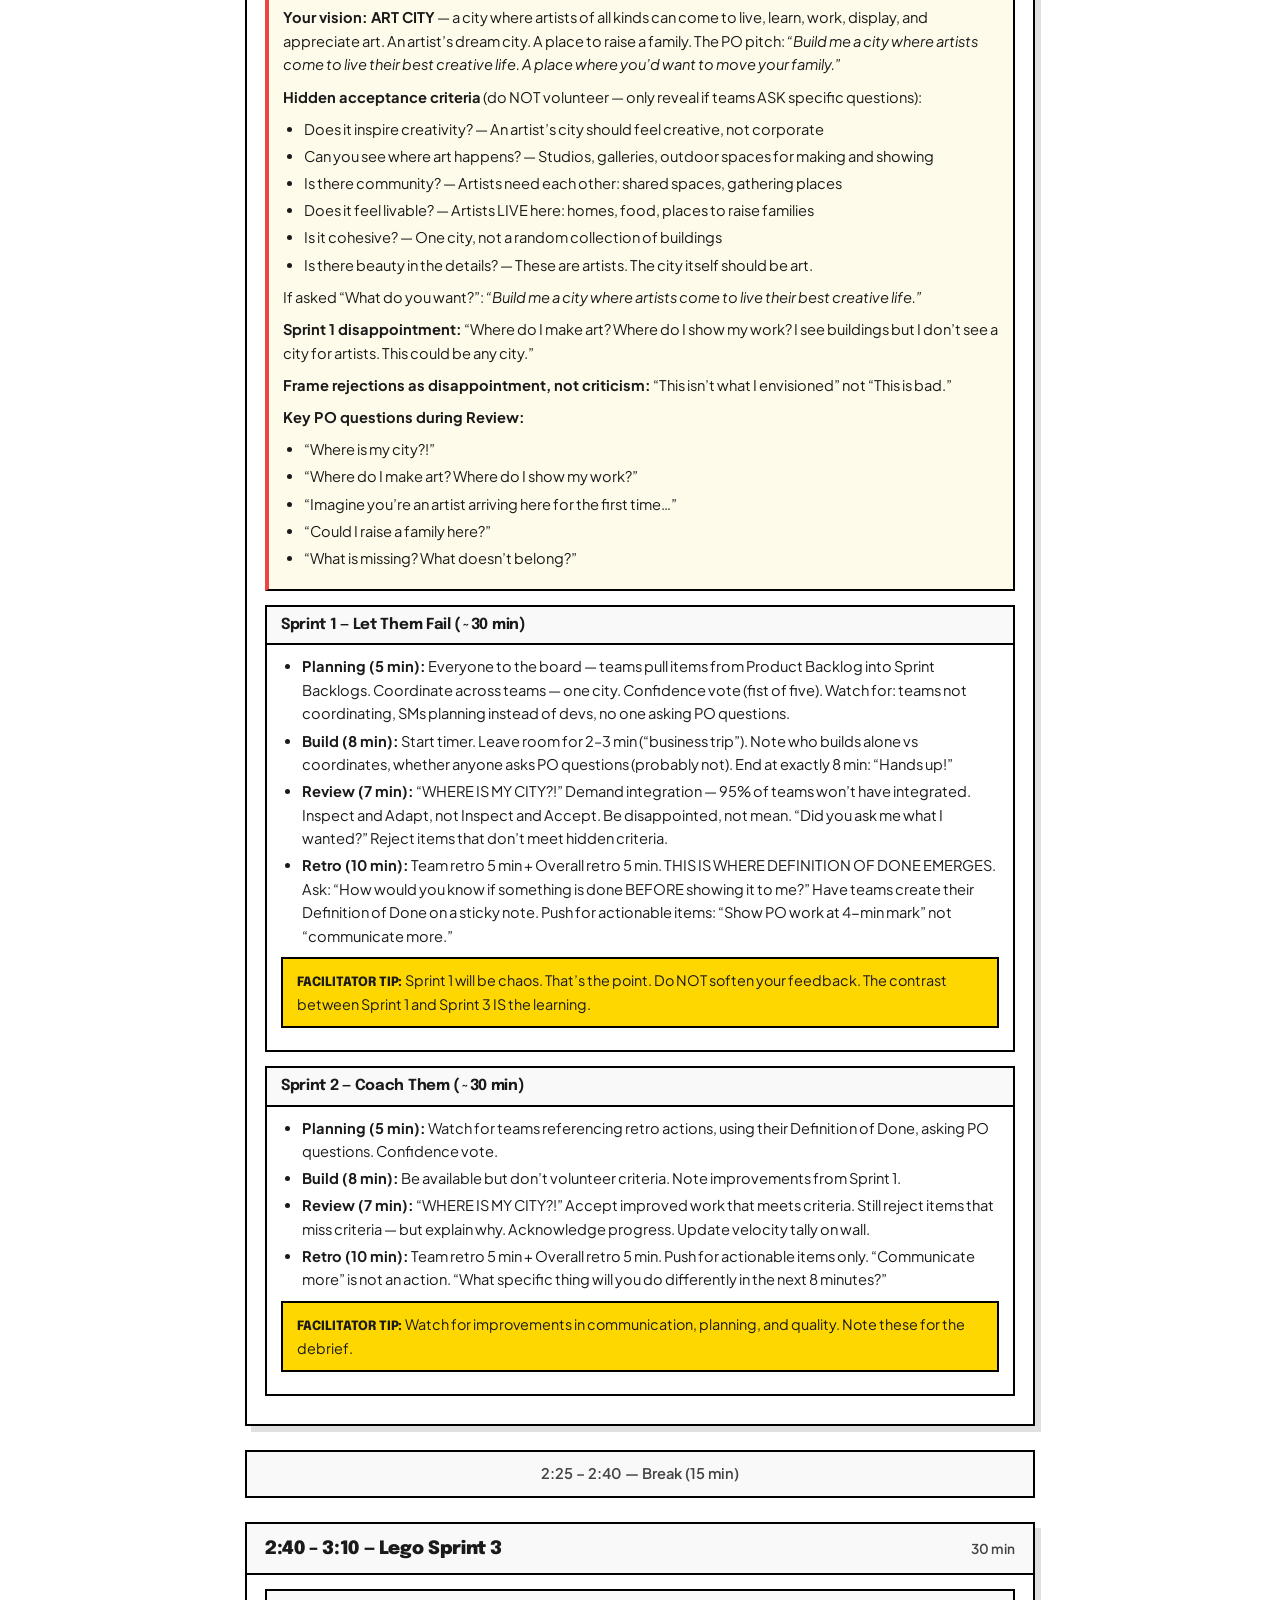
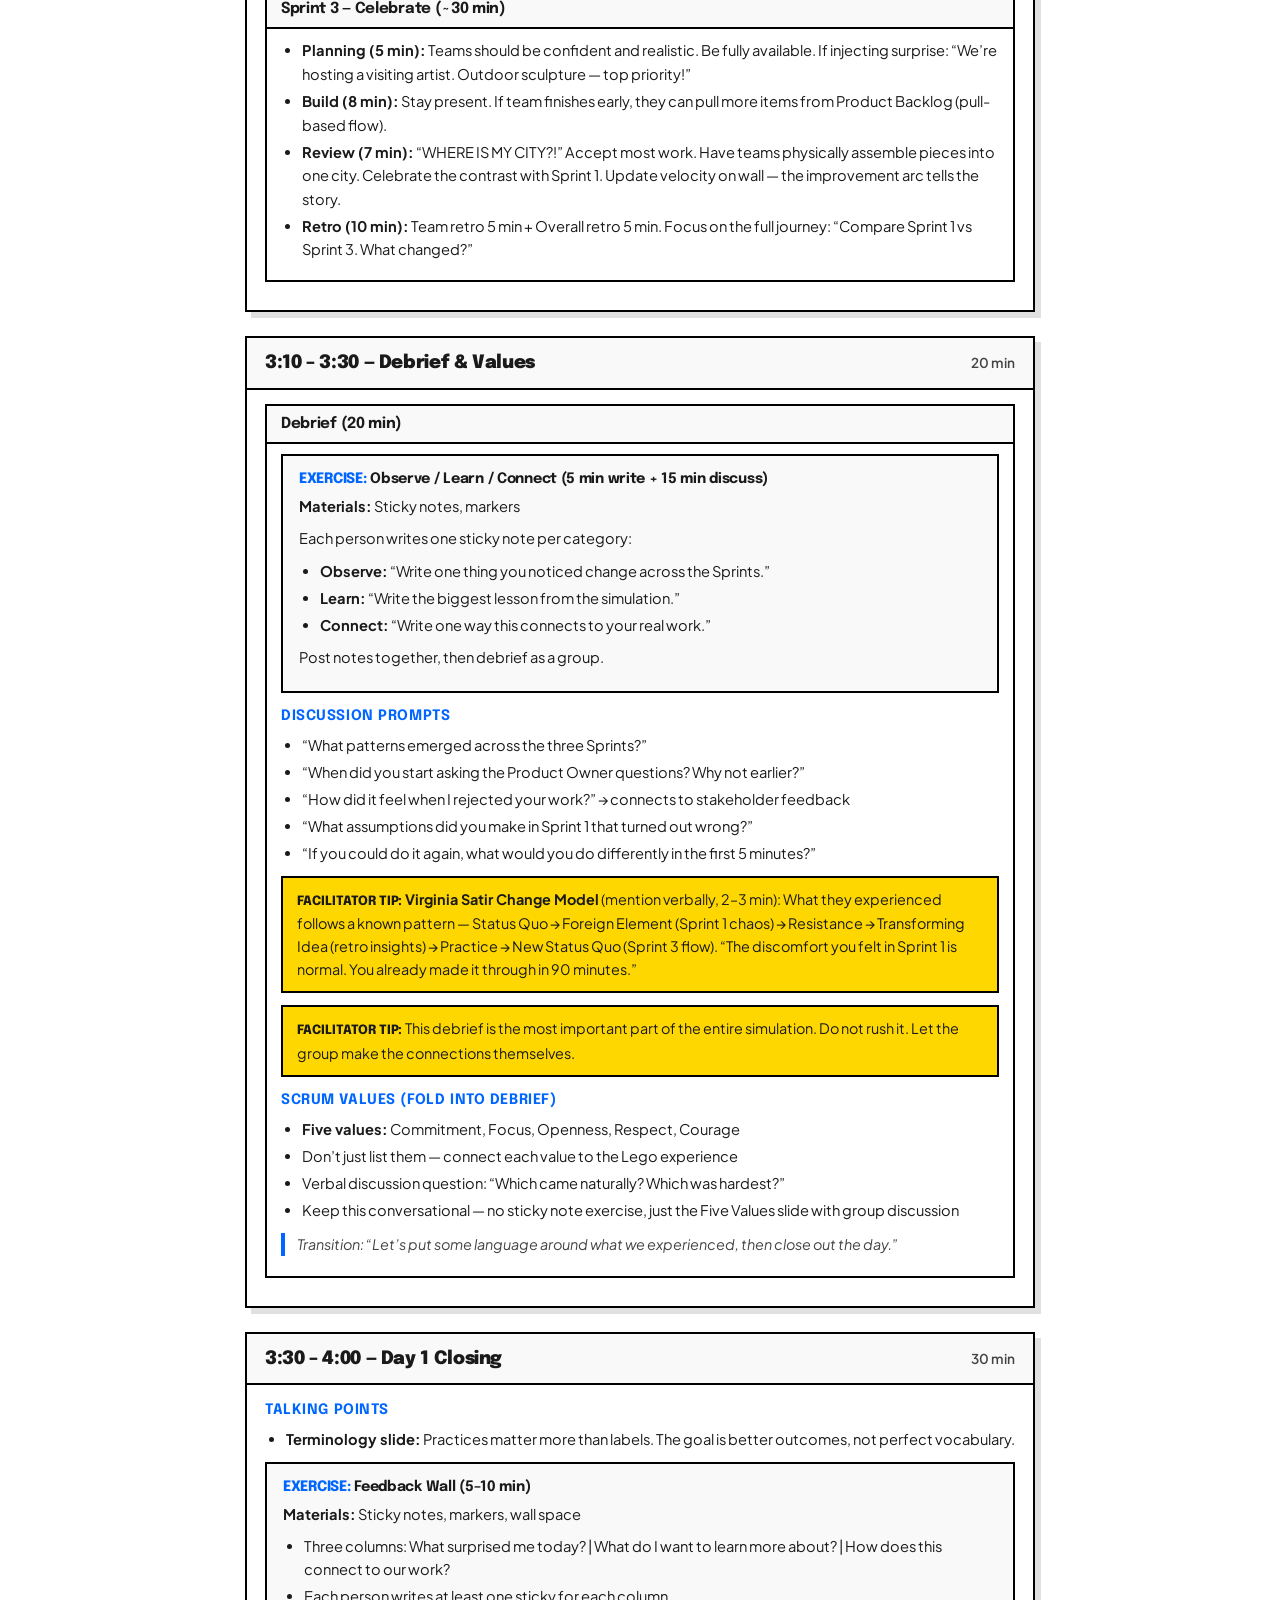
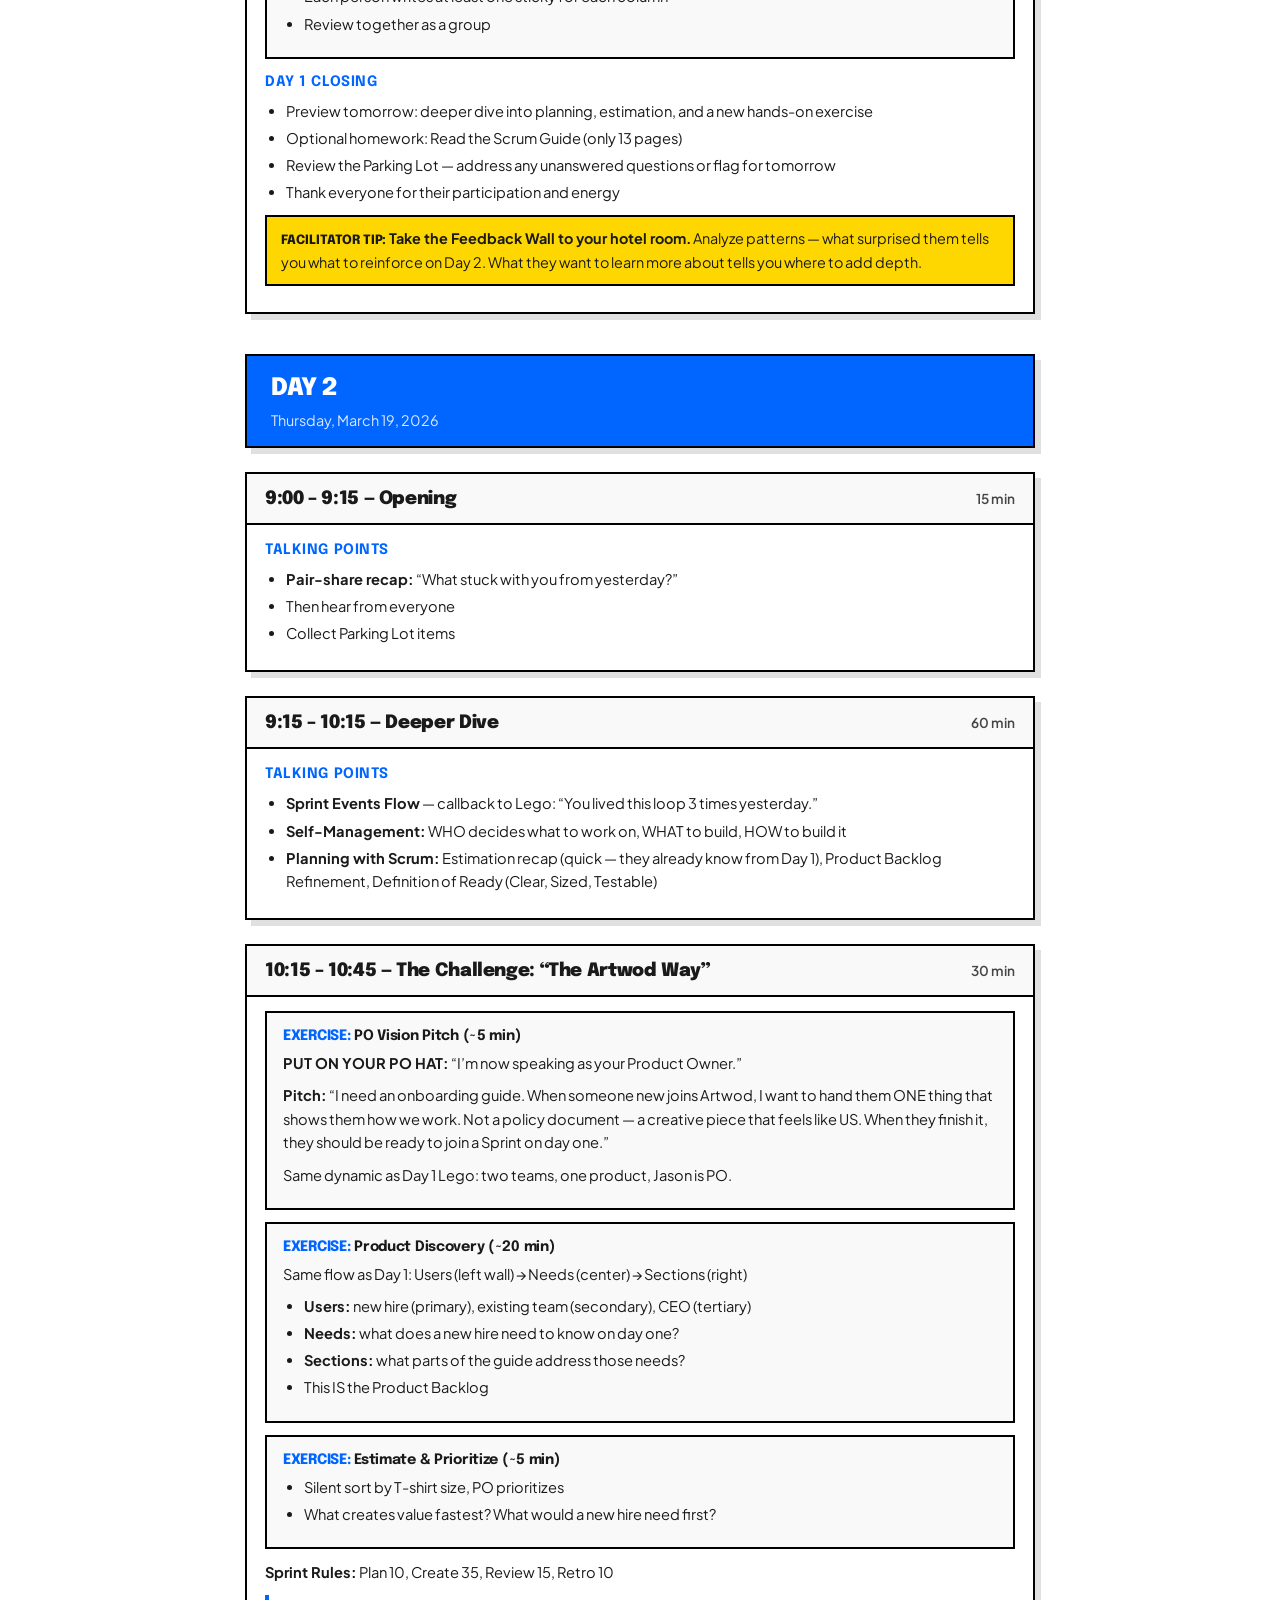
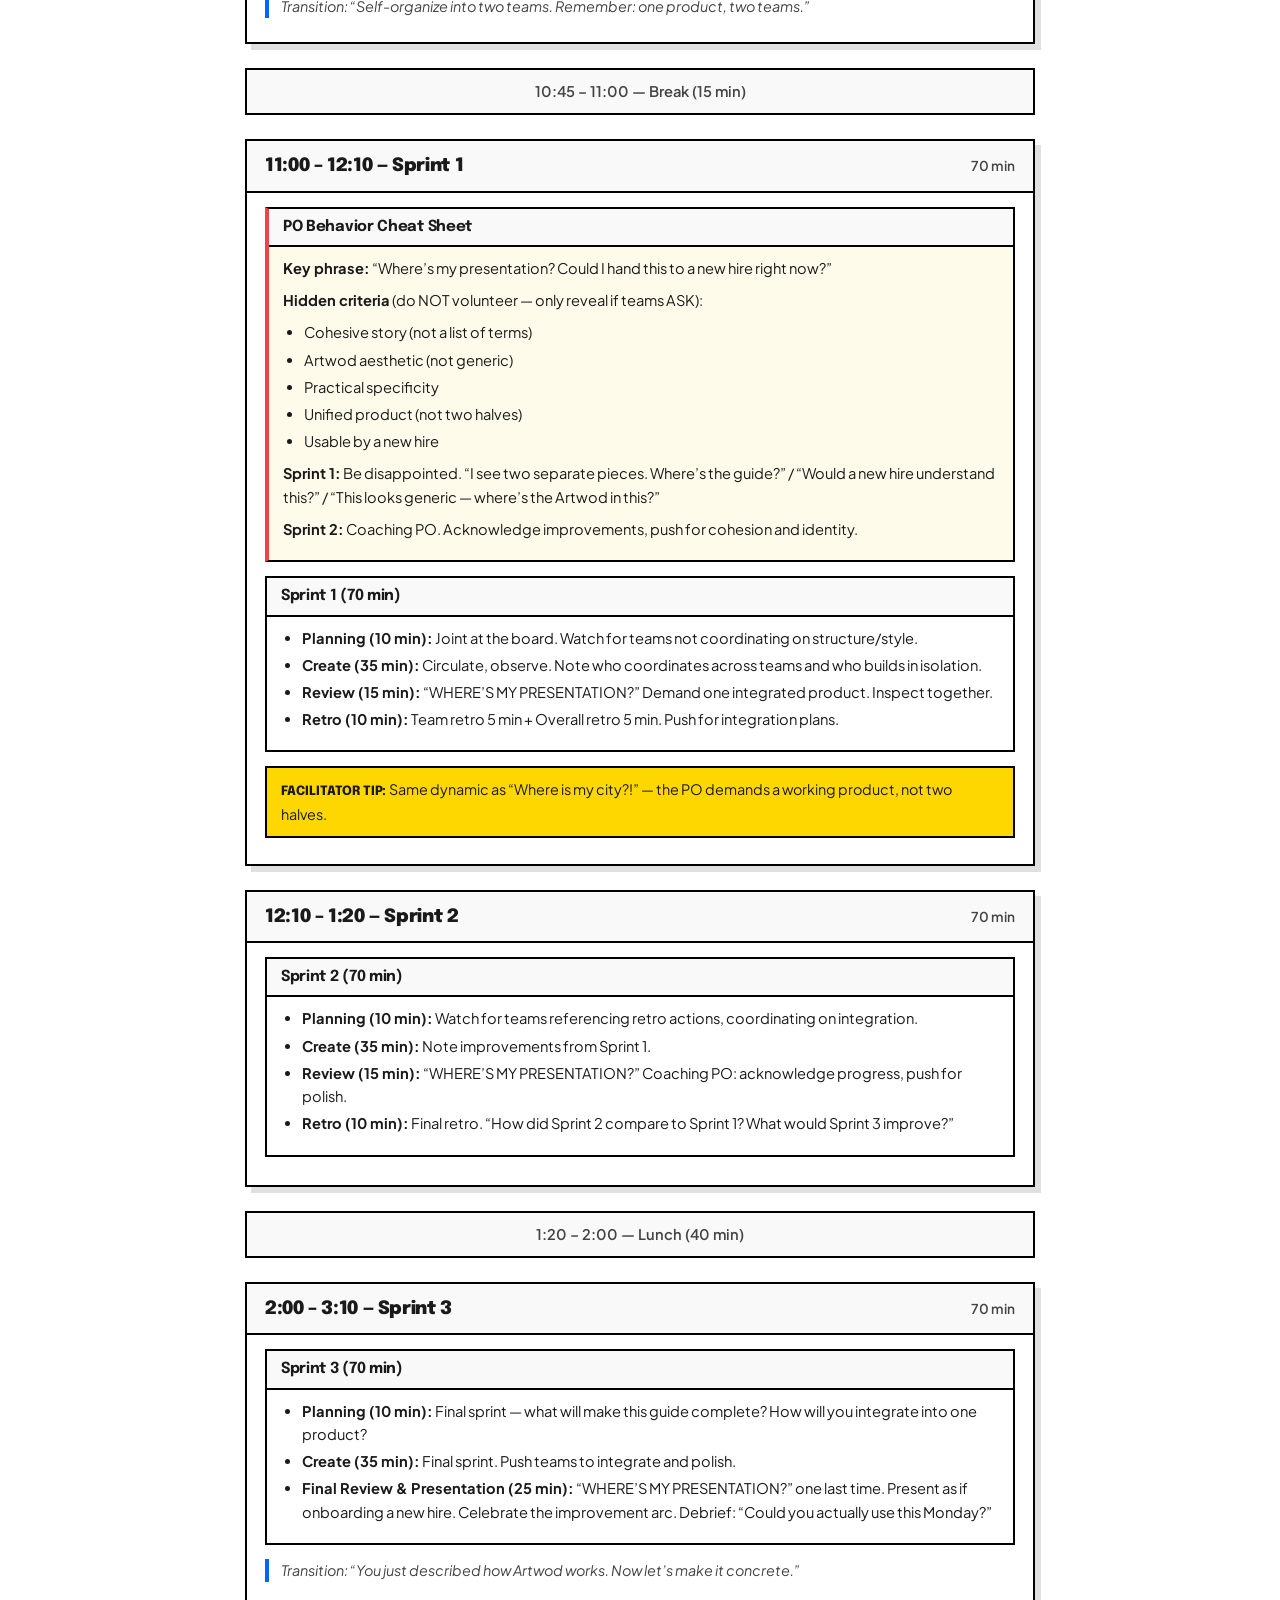
==== commit 991cfdf3: "refactor: expand Product Discovery in facilitator guide per Lego4Scrum - Full step-by-step from book" ====
--- a/facilitator.html
+++ b/facilitator.html
@@ -789,57 +789,58 @@
     </div>
     <div class="time-block-body">
       <div class="talking-points">
-        <h4>Talking Points</h4>
-        <ul>
-          <li>Frame this as discovery, not planning: &ldquo;Before we build, we need to understand WHO we&rsquo;re building for and WHAT they need.&rdquo;</li>
-          <li>The wall reads left to right: <strong>Users &rarr; Needs &rarr; Features</strong>. Features become the Product Backlog.</li>
-        </ul>
+        <h4>What We&rsquo;re Building: A Product Board</h4>
+        <p>This is a simplified version of User Story Mapping (per Lego4Scrum book, pp. 59&ndash;67). We don&rsquo;t use that label &mdash; we just call it product discovery. The wall becomes a &ldquo;Product Board&rdquo;: a shared understanding of the product.</p>
+        <p><strong>The wall reads left to right:</strong> Users &rarr; Needs &rarr; Features. Features become the Product Backlog.</p>
+        <p><strong>Materials:</strong> Three colors of sticky notes (one per layer), markers, large wall space.</p>
       </div>
 
       <div class="exercise">
         <h4>Step 1: Who Are Our Users? (~5 min)</h4>
-        <p><strong>Materials:</strong> Large sticky notes, markers, wall space</p>
         <ul>
           <li>Ask: &ldquo;Who will live in, visit, and work in this city?&rdquo;</li>
-          <li>Identify 2&ndash;3 user types (personas)</li>
-          <li>Write each on a large sticky note on the <strong>LEFT</strong> side of the wall</li>
-          <li>Example personas: residents/creators, visitors/investors, staff</li>
+          <li>This should come directly from the vision you just pitched</li>
+          <li>Identify 2&ndash;3 user types (personas). For Art City: <strong>artists/creators</strong> (primary), <strong>visitors/art lovers</strong>, <strong>families/residents</strong></li>
+          <li>Write each on a LARGE sticky note on the <strong>LEFT</strong> side of the wall</li>
+          <li>Then ask: <strong>&ldquo;Which user is most important?&rdquo;</strong> &mdash; prioritize users BEFORE needs. If artists don&rsquo;t come, nothing else matters. Start with the primary user.</li>
         </ul>
       </div>
 
       <div class="exercise">
         <h4>Step 2: What Do They Need? (~15 min)</h4>
-        <p><strong>Materials:</strong> Sticky notes (different color from Step 1), markers</p>
-        <ul>
-          <li>For each user type: &ldquo;What do they need? Imagine a day in their life.&rdquo;</li>
-          <li>Write one need per sticky note, place in the <strong>CENTER</strong> of the wall next to the user</li>
-          <li><strong>CRITICAL:</strong> If teams jump to features (&ldquo;a house!&rdquo; &ldquo;a shop!&rdquo;) &mdash; redirect: &ldquo;That&rsquo;s a building. What NEED does it serve?&rdquo;</li>
-          <li>Needs are things like: a place to sleep, somewhere to work, a way to eat, transportation, recreation</li>
+        <ul>
+          <li>Start with the primary user. Ask: <strong>&ldquo;Imagine a day in the life of an artist arriving in Art City for the first time. From the moment they arrive &mdash; what do they need?&rdquo;</strong></li>
+          <li>Write one need per sticky note (different color), place in the <strong>CENTER</strong> of the wall next to the user</li>
+          <li><strong>CRITICAL &mdash; DEFER FEATURES:</strong> When someone says &ldquo;a house!&rdquo; or &ldquo;a studio!&rdquo; &mdash; redirect: &ldquo;That&rsquo;s a building. What NEED does it serve? The artist needs a place to create &mdash; that&rsquo;s the need. A studio is one way to address it.&rdquo;</li>
+          <li>Needs sound like: a place to create, a way to show their work, somewhere to live, a place to eat, community and connection, inspiration</li>
+          <li>Then do the same for secondary users (visitors, families)</li>
           <li>10 min writing + 5 min discussing/grouping</li>
         </ul>
+        <div class="tip">Per Krivitsky: &ldquo;We tend to go too fast into feature-ideation mode without really understanding our users.&rdquo; Spending time on needs IS the teaching moment. Don&rsquo;t rush to features.</div>
       </div>
 
       <div class="exercise">
         <h4>Step 3: What Do We Build? (~10 min)</h4>
-        <p><strong>Materials:</strong> Sticky notes (third color), markers</p>
-        <ul>
-          <li>NOW turn needs into buildable features</li>
-          <li>Write one item per sticky note on the <strong>RIGHT</strong> side of the wall</li>
-          <li>The wall reads left to right: Users &rarr; Needs &rarr; Features</li>
-          <li>These features ARE the Product Backlog</li>
+        <ul>
+          <li>NOW say: &ldquo;OK, now turn those needs into things we can actually build with Lego.&rdquo;</li>
+          <li>Write one feature per sticky note (third color) on the <strong>RIGHT</strong> side of the wall, next to the need it addresses</li>
+          <li>The wall now reads left to right: <strong>Users &rarr; Needs &rarr; Features</strong></li>
+          <li>These features ARE the Product Backlog &mdash; created collaboratively, not handed to them</li>
+          <li>Per the book: &ldquo;Bringing a printed ready-made backlog is just as bad as writing specifications and sending them by email.&rdquo;</li>
         </ul>
       </div>
 
       <div class="exercise">
         <h4>Step 4: Estimate &amp; Prioritize (~10 min)</h4>
         <ul>
-          <li>Silent sorting: sort features by T-shirt size (XS, S, M, L, XL) without talking (2&ndash;3 min)</li>
-          <li>PO re-prioritizes by business value</li>
-          <li>Logic: infrastructure/landscape first, simple items first, complex items later</li>
-        </ul>
-      </div>
-
-      <div class="tip">Use three different sticky note colors for the three layers (Users, Needs, Features) so the wall is visually clear.</div>
+          <li><strong>Silent sorting (2&ndash;3 min):</strong> Representatives sort features by T-shirt size (XS, S, M, L, XL) without talking. Move items between columns.</li>
+          <li><strong>PO re-prioritizes:</strong> During a short break, arrange the estimated backlog by business value</li>
+          <li>PO logic: infrastructure/landscape first (understand the layout), simple items first (learn to build properly), complex items later</li>
+          <li>Per the book: &ldquo;The conversation matters more than the number.&rdquo;</li>
+        </ul>
+      </div>
+
+      <div class="tip"><strong>Three colors, three layers.</strong> Use different sticky note colors for Users, Needs, and Features so the wall is visually clear. The Product Board stays on the wall through all 3 sprints &mdash; teams pull from it during Sprint Planning.</div>
 
       <div class="transition">Transition: &ldquo;You know who you&rsquo;re building for, what they need, and what to build. Time to sprint.&rdquo;</div>
     </div>
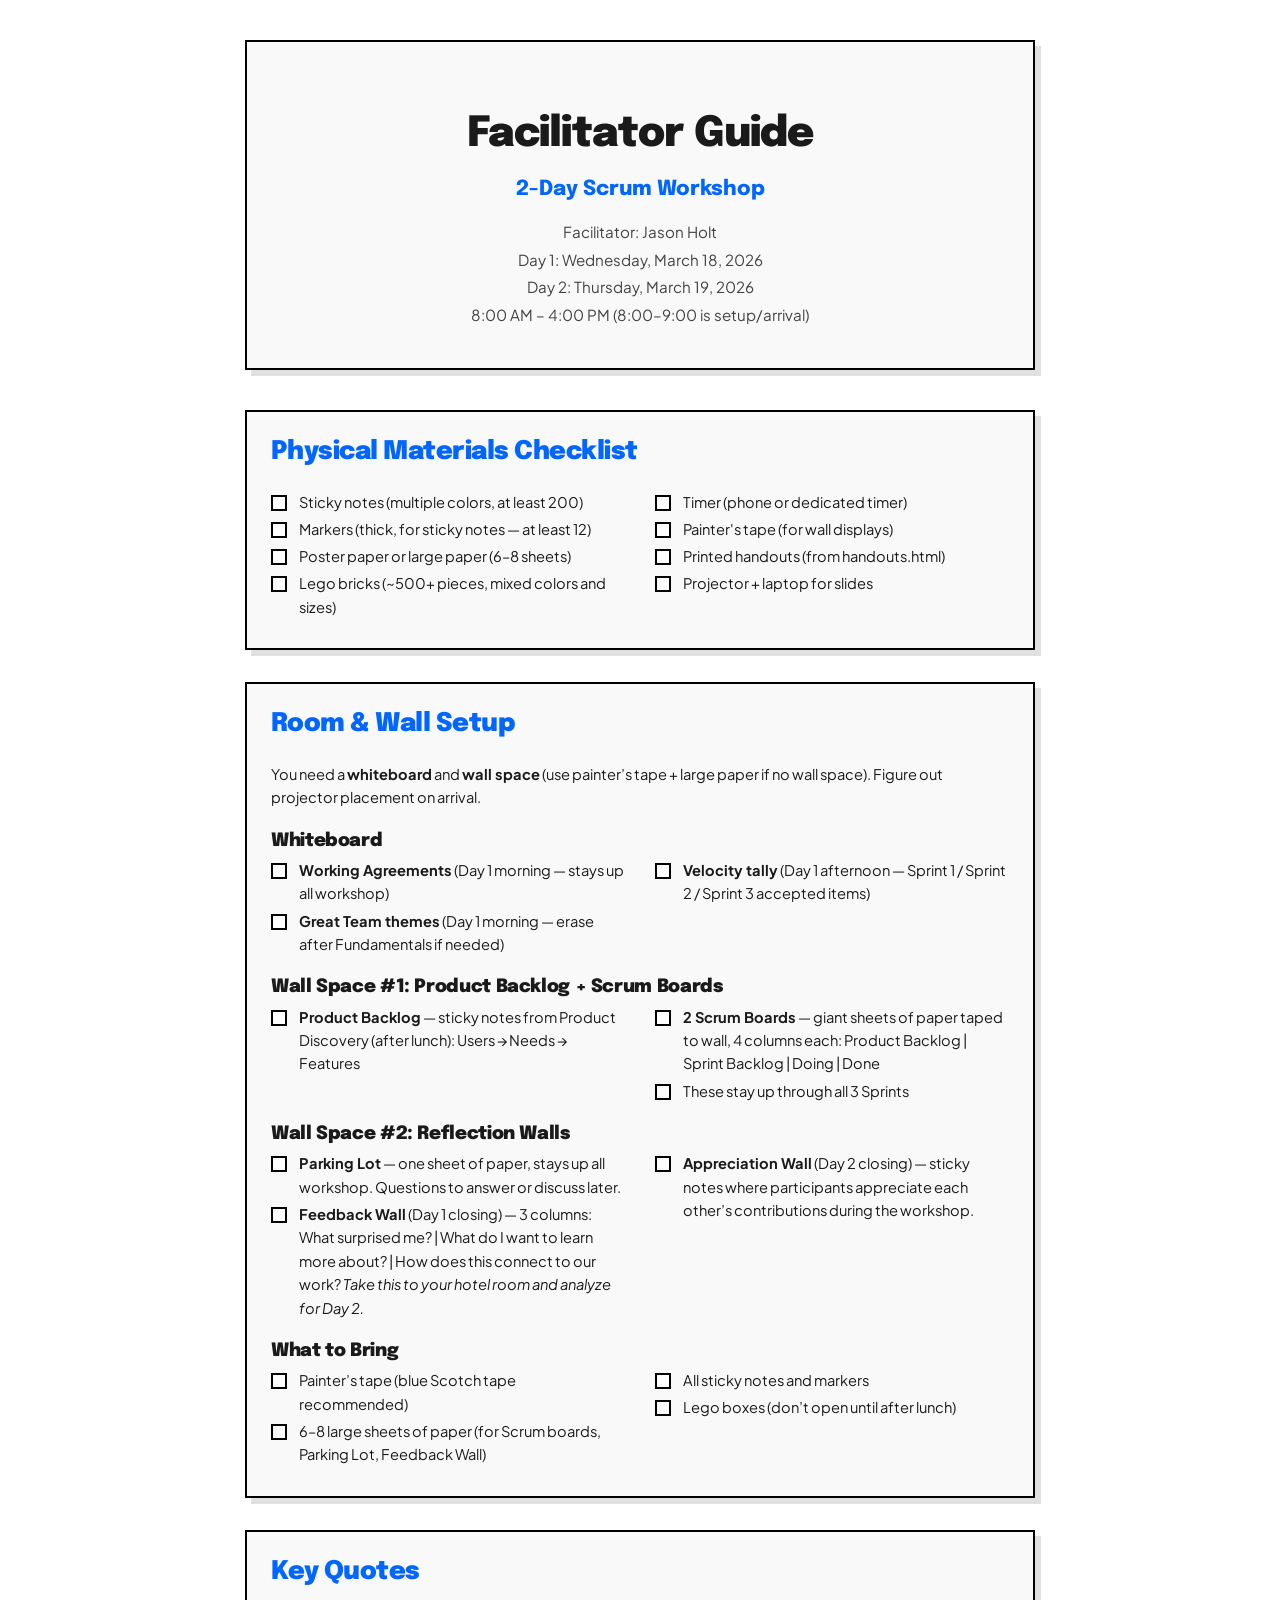
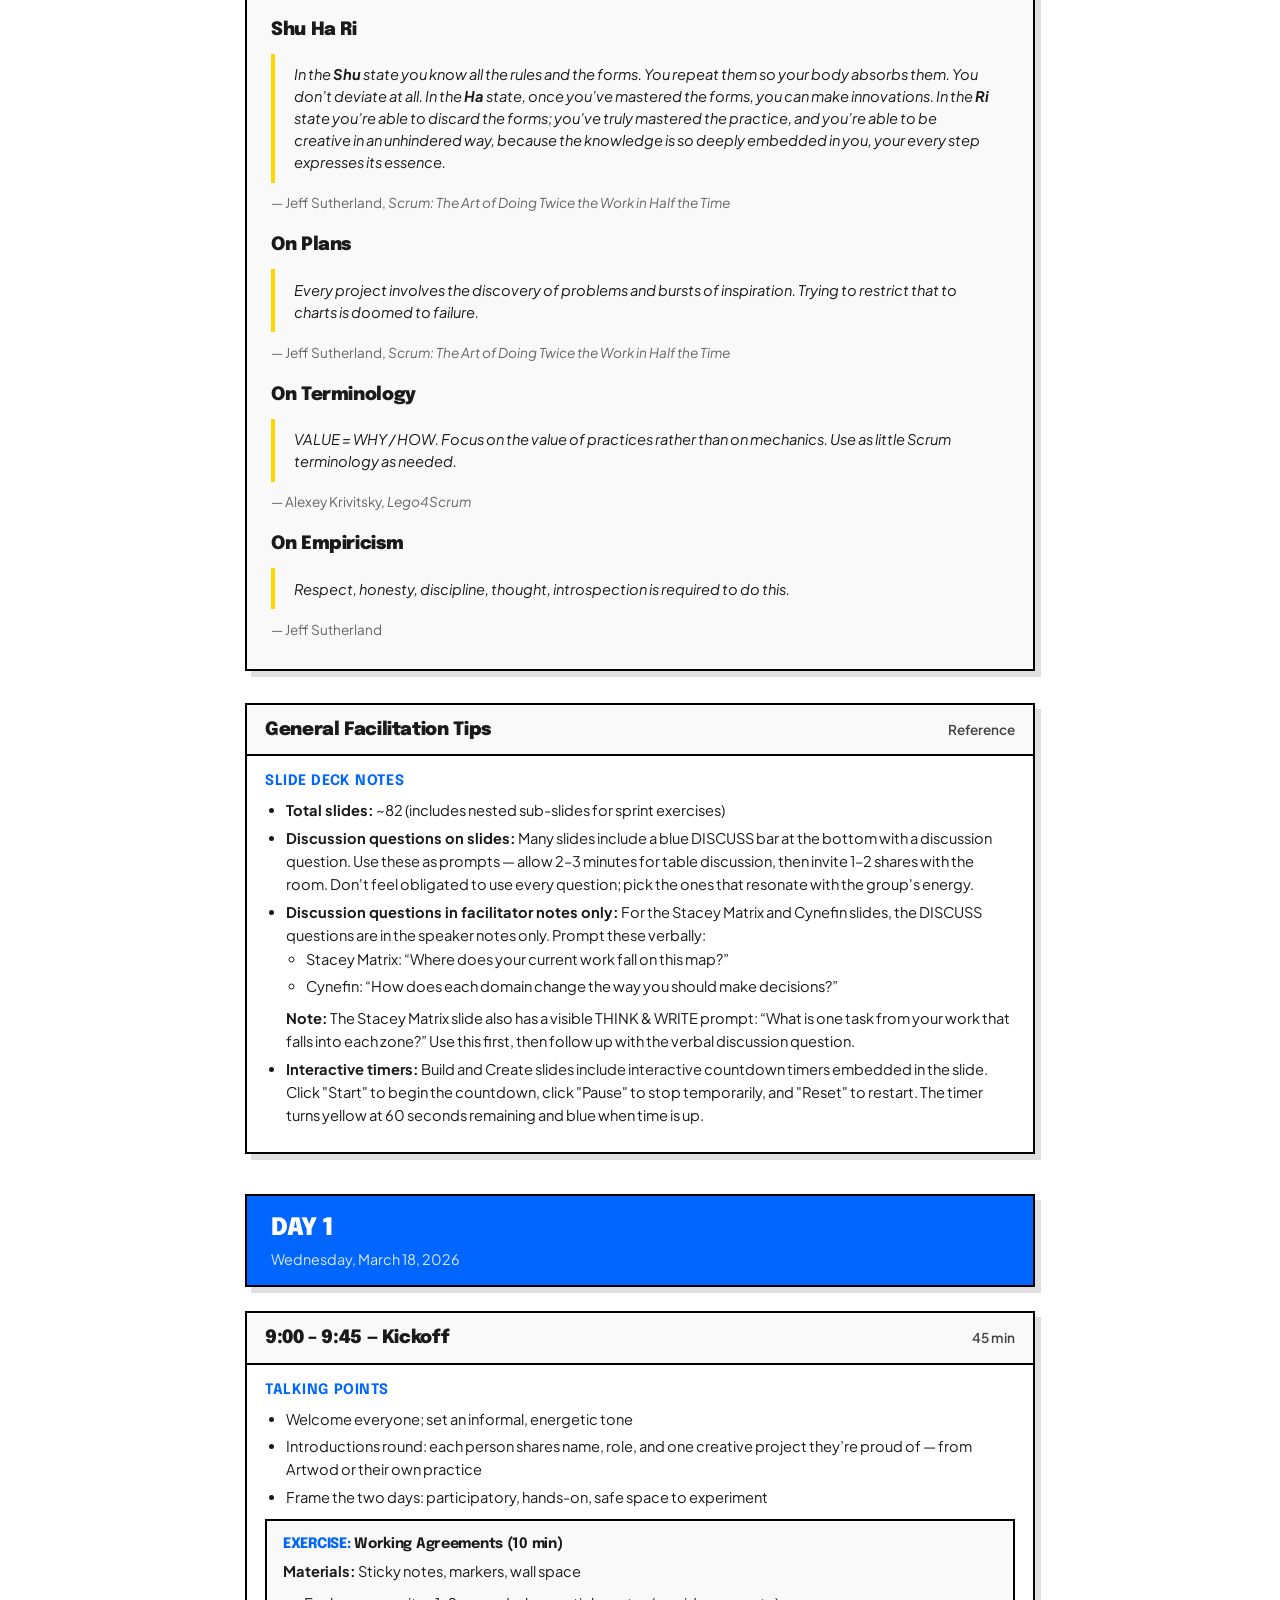
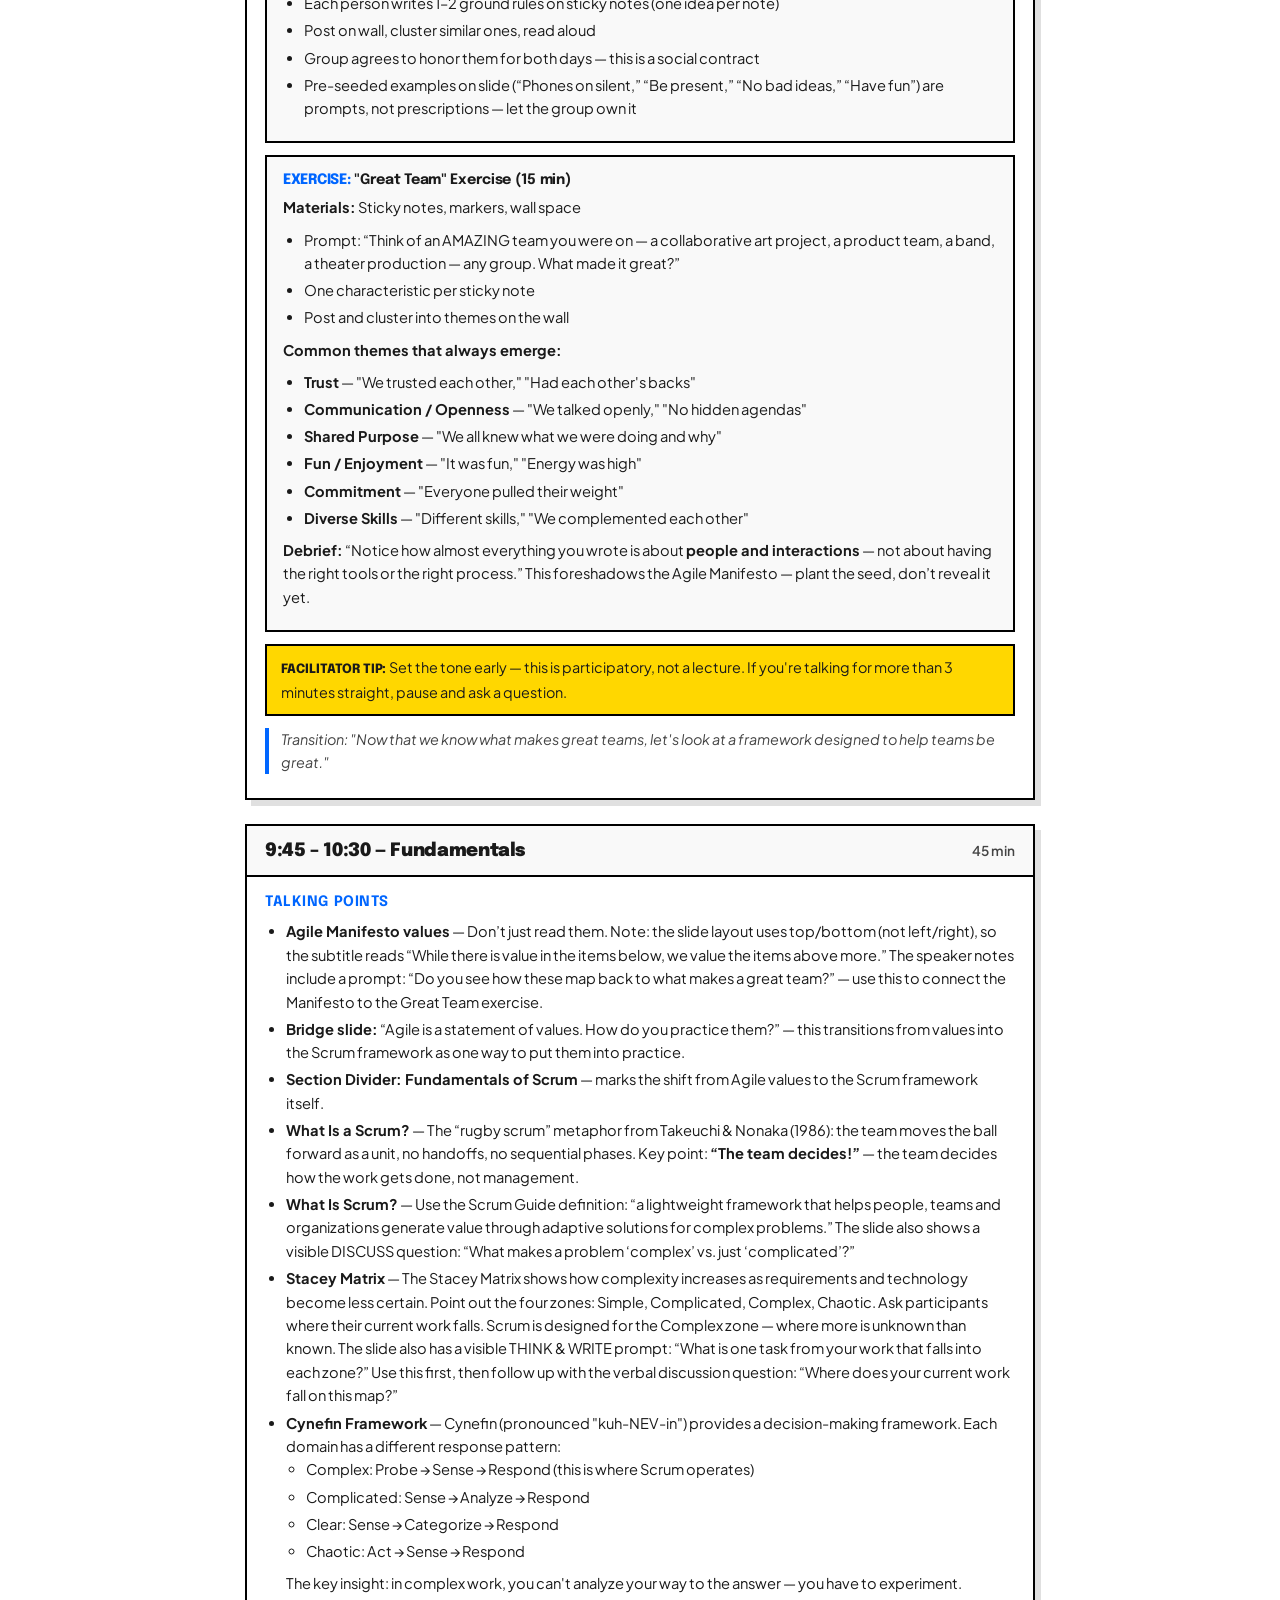
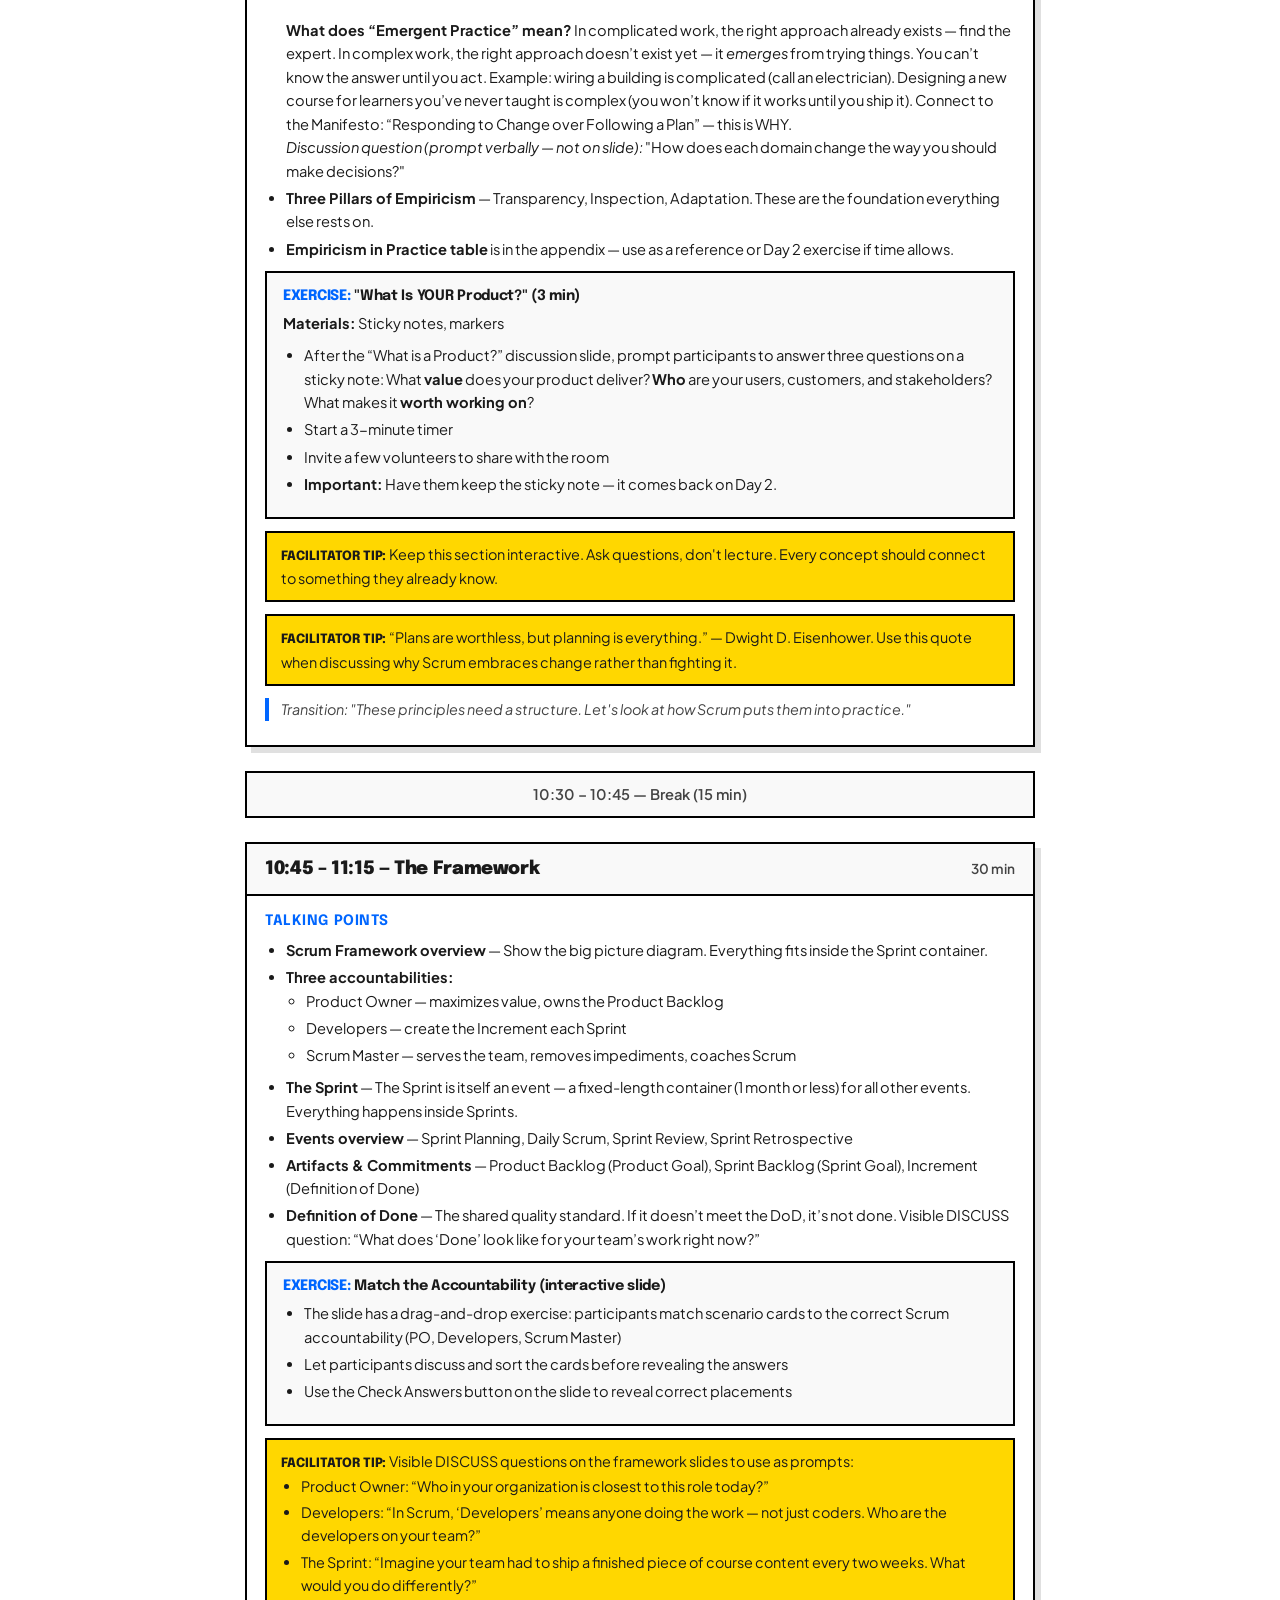
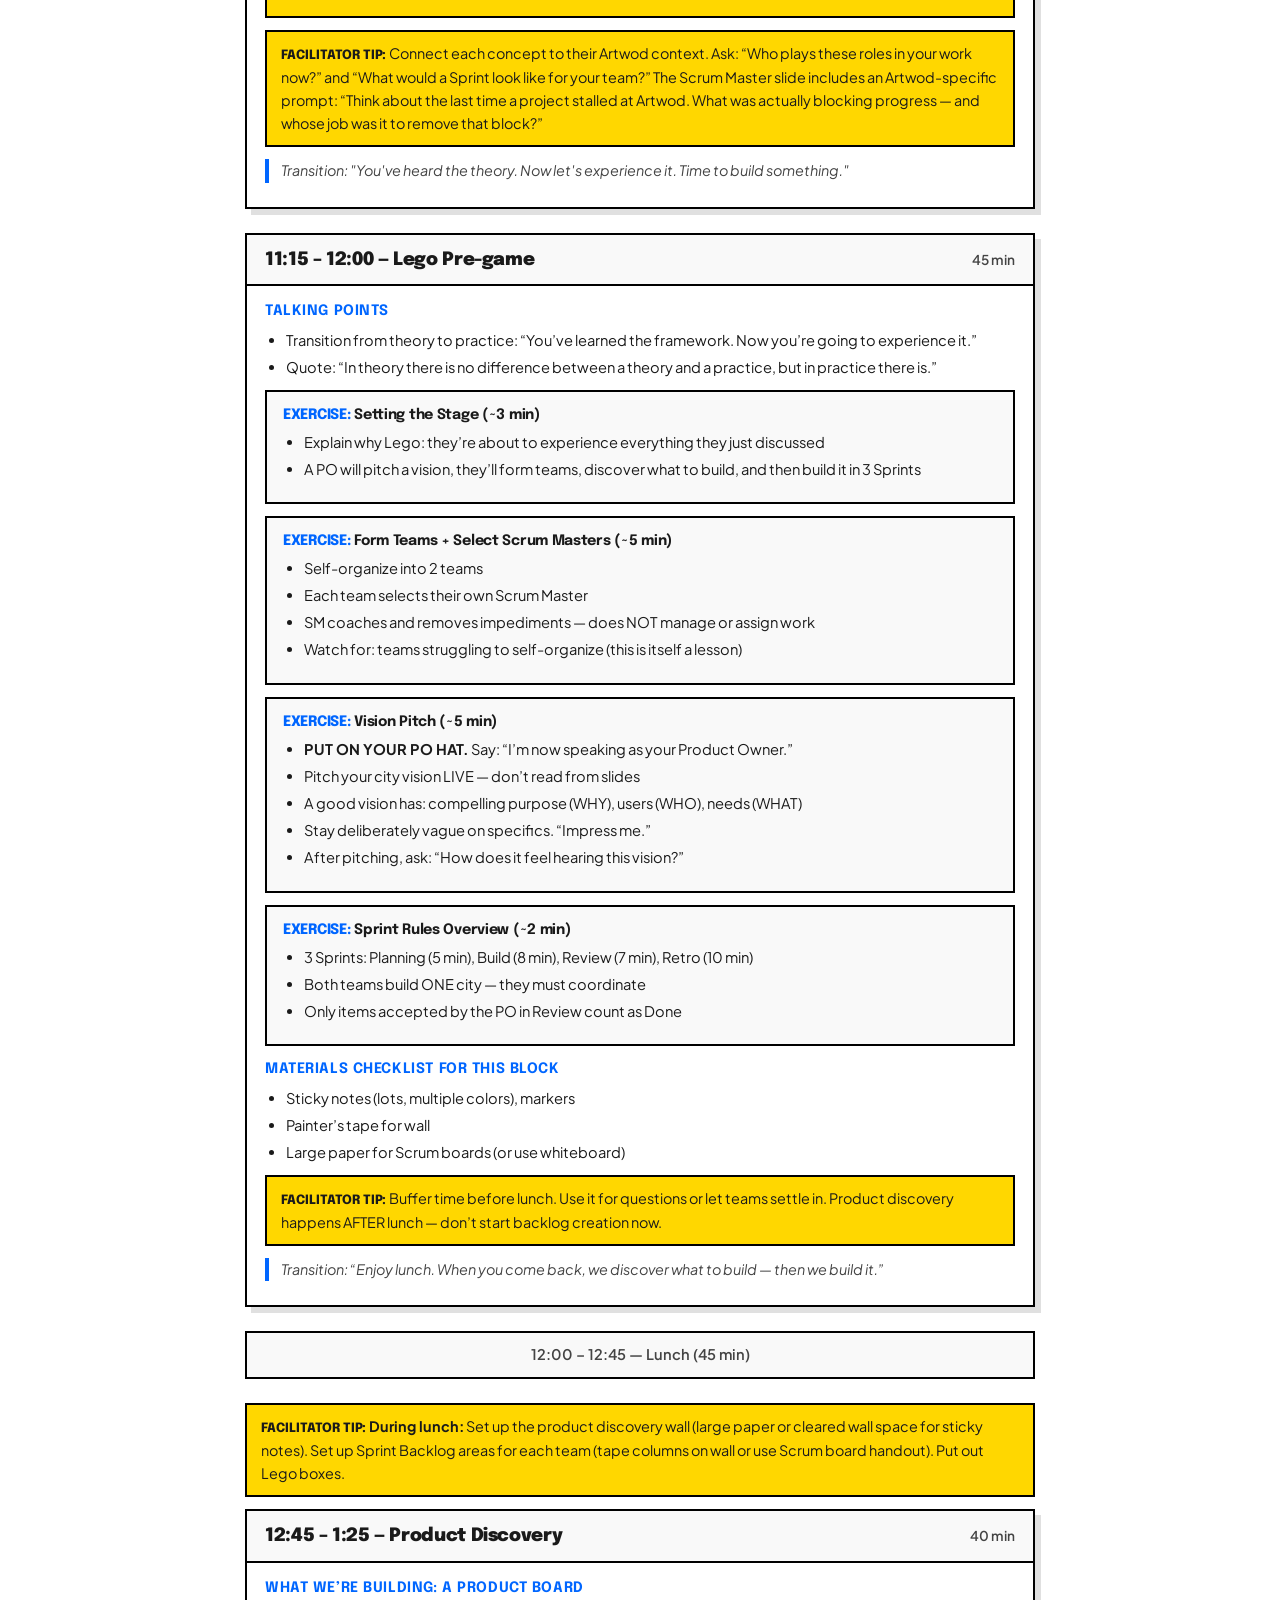
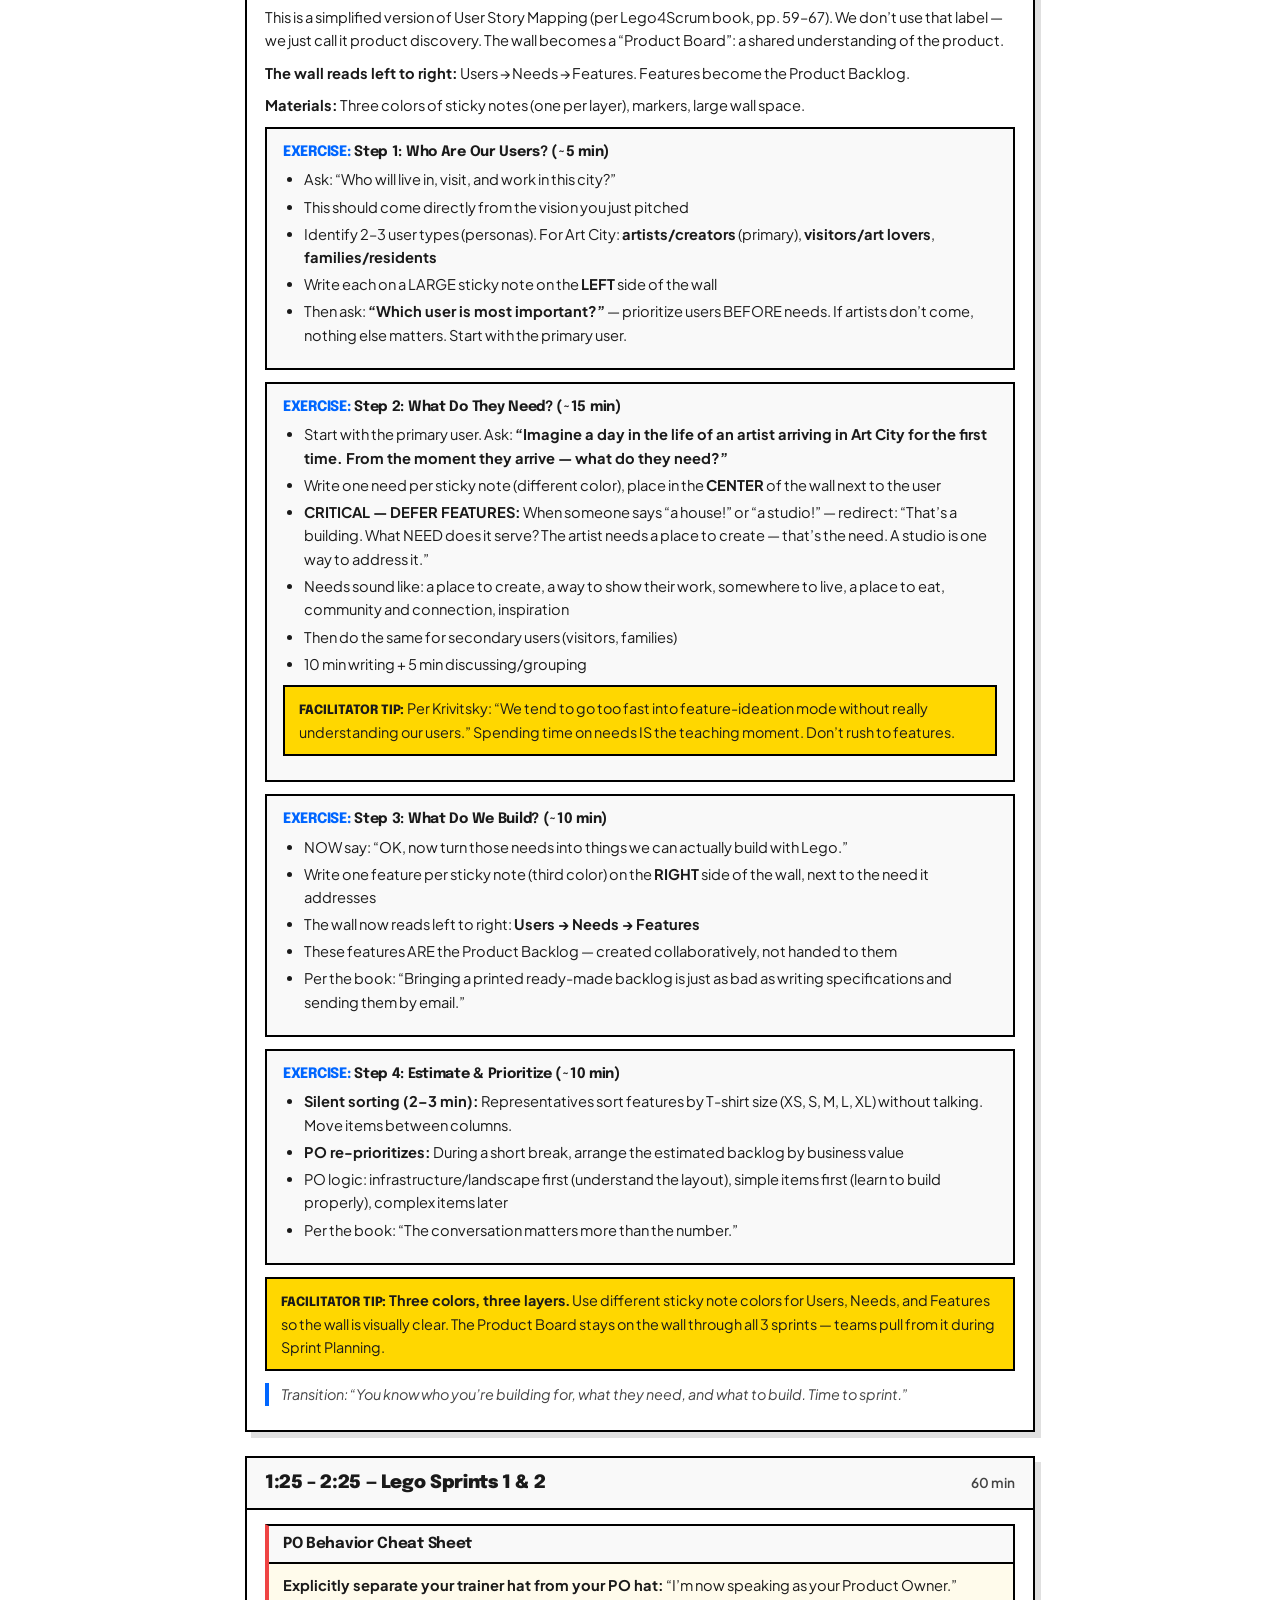
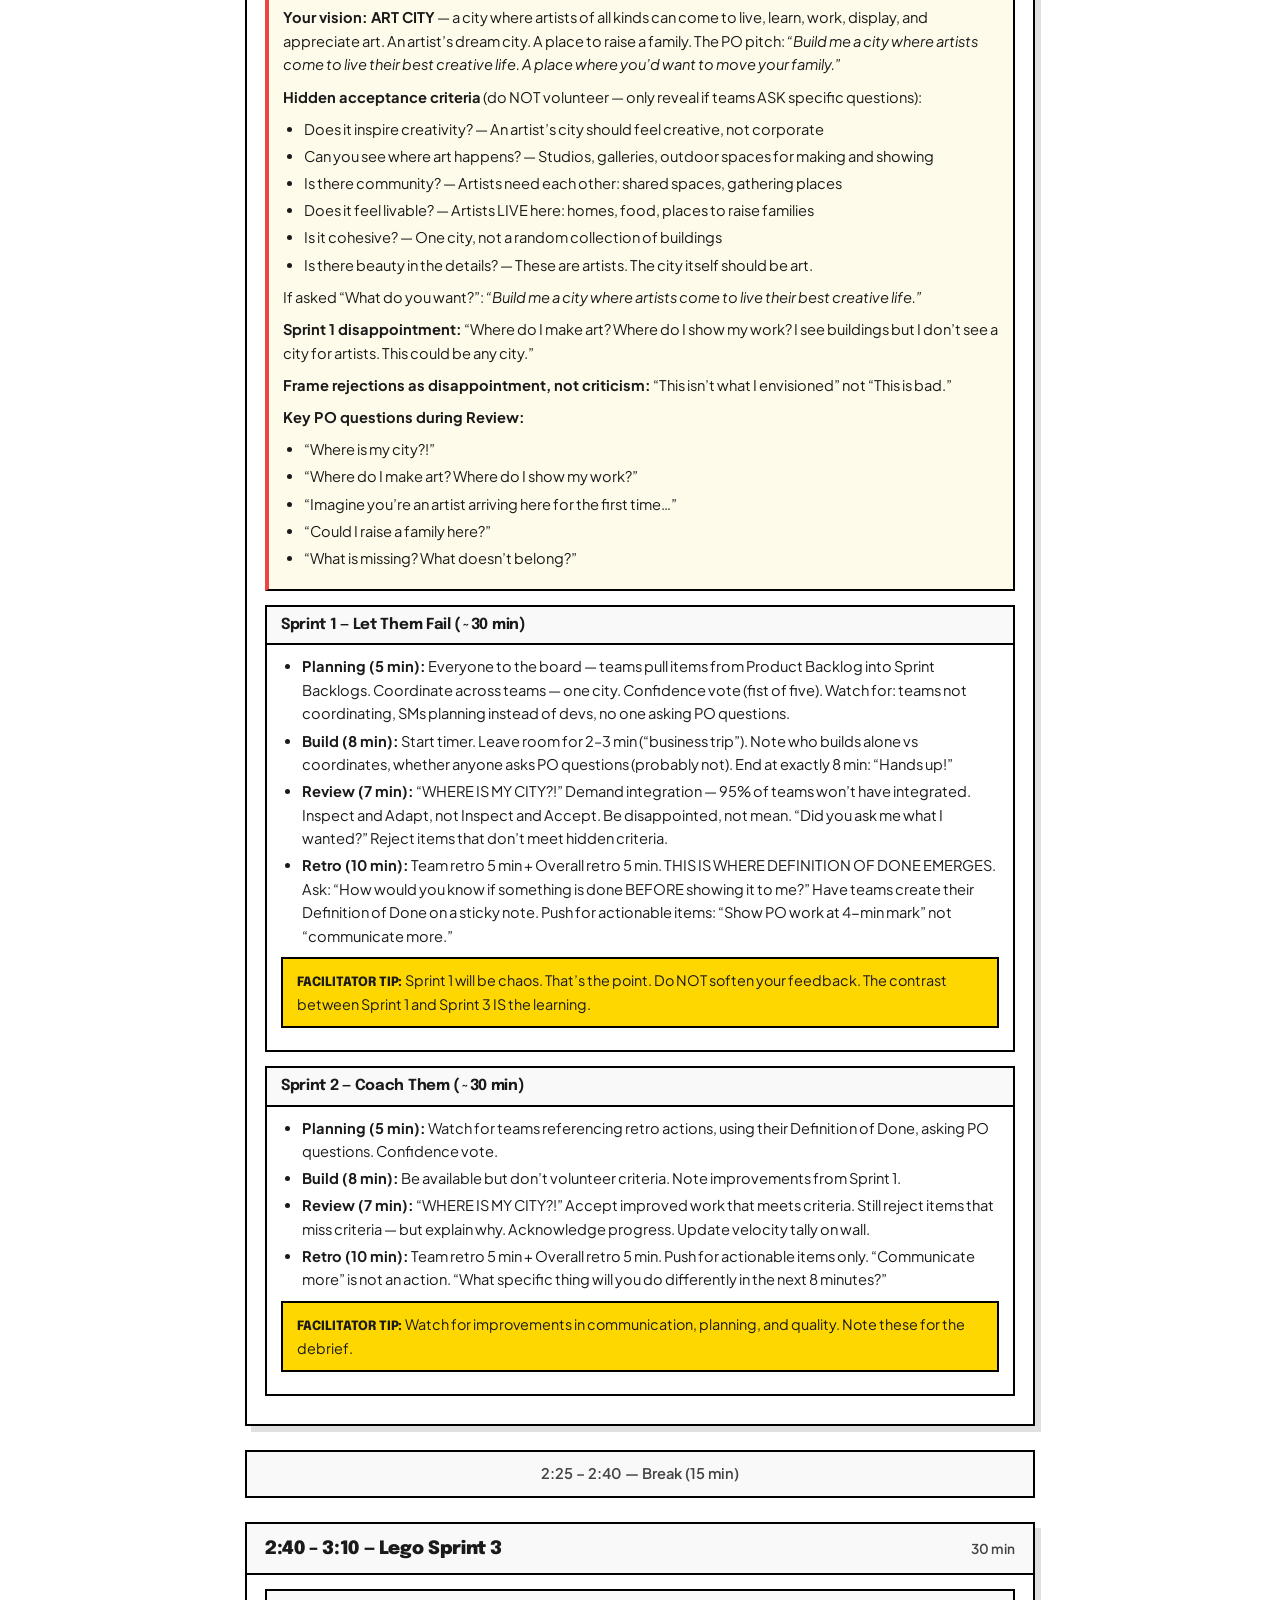
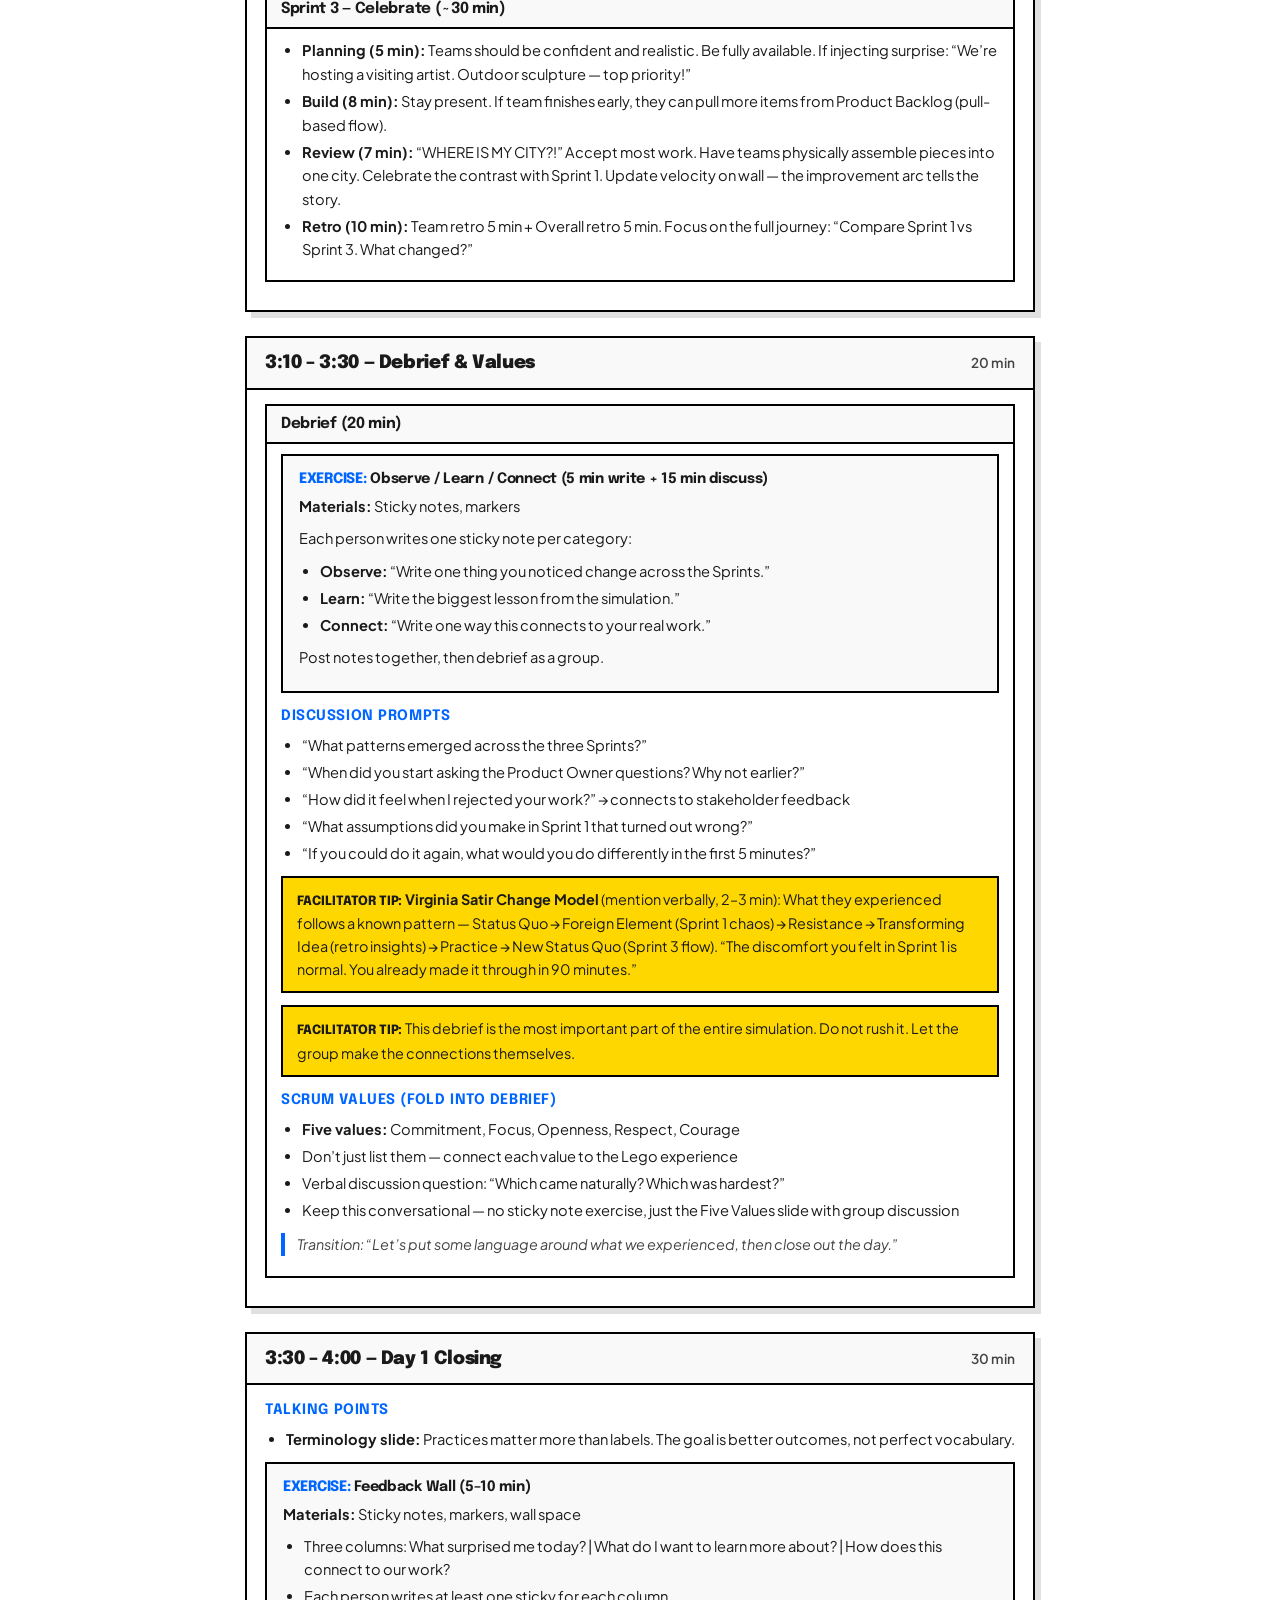
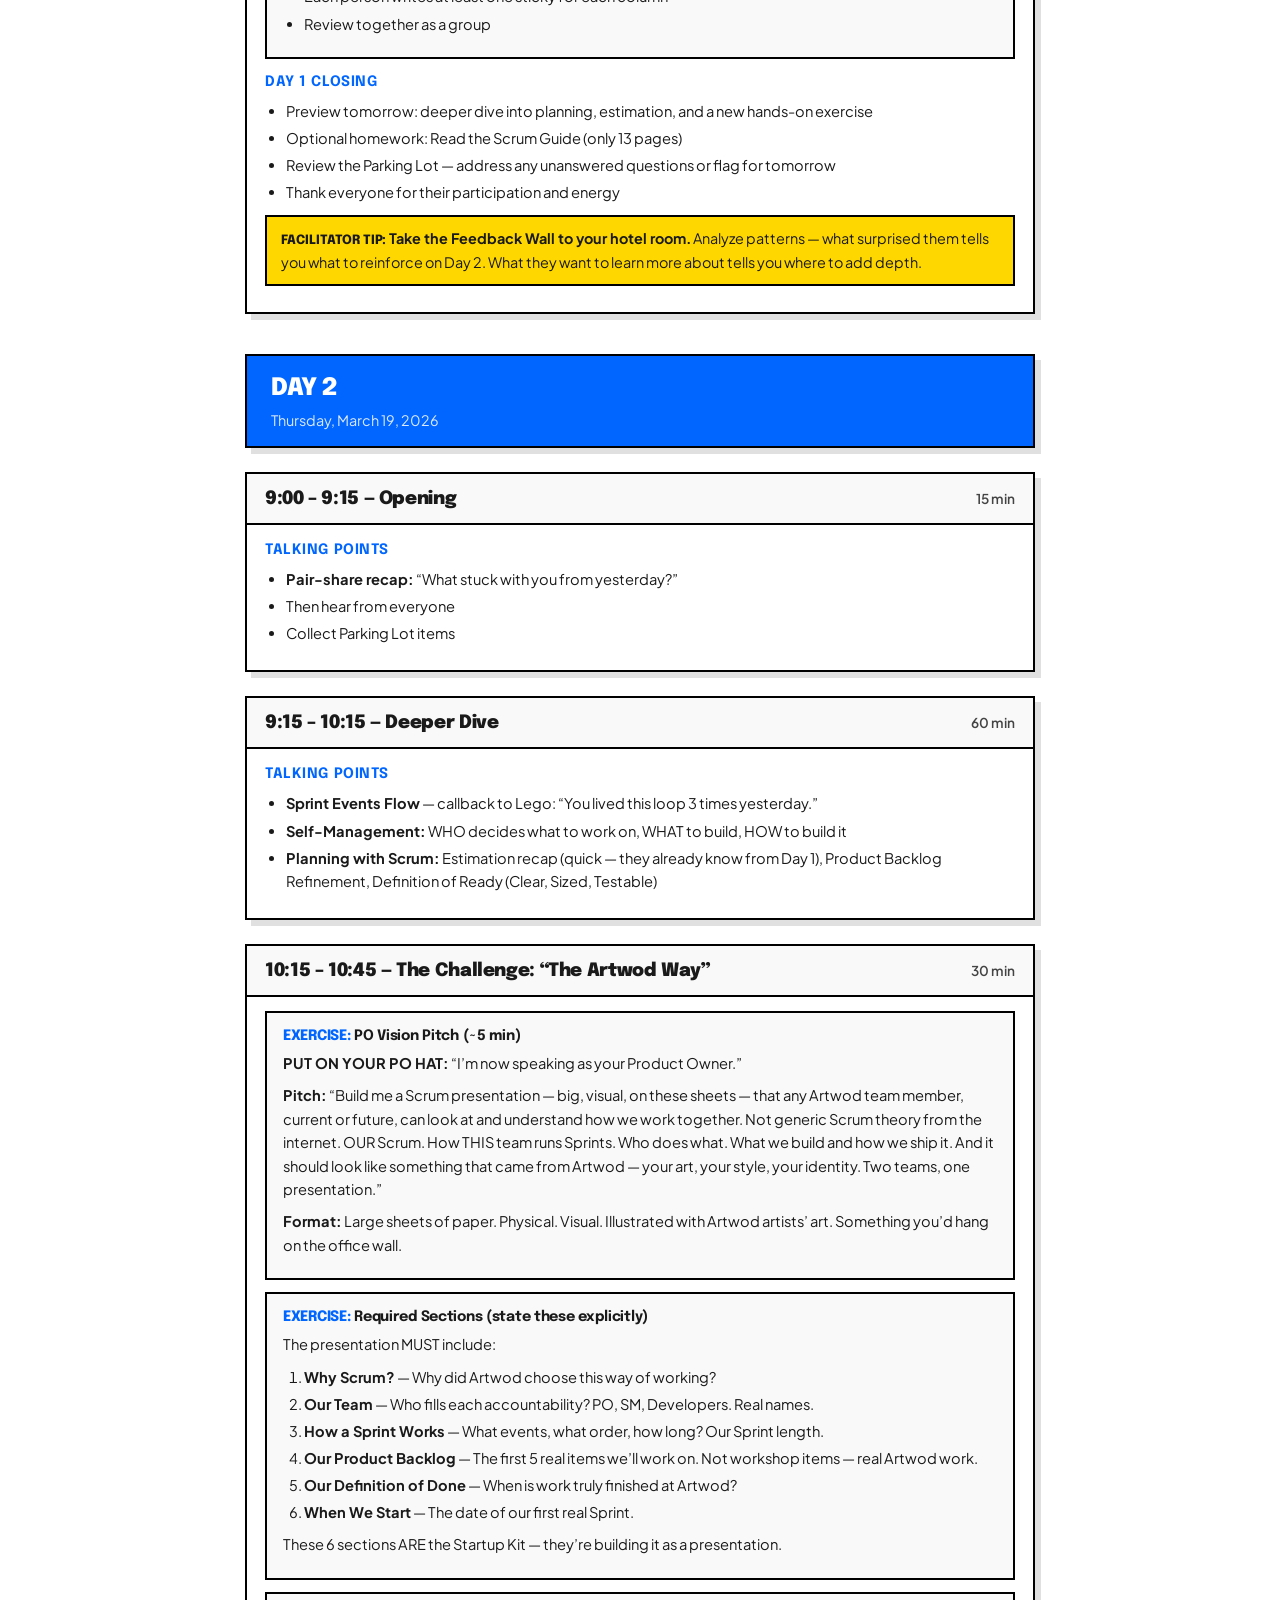
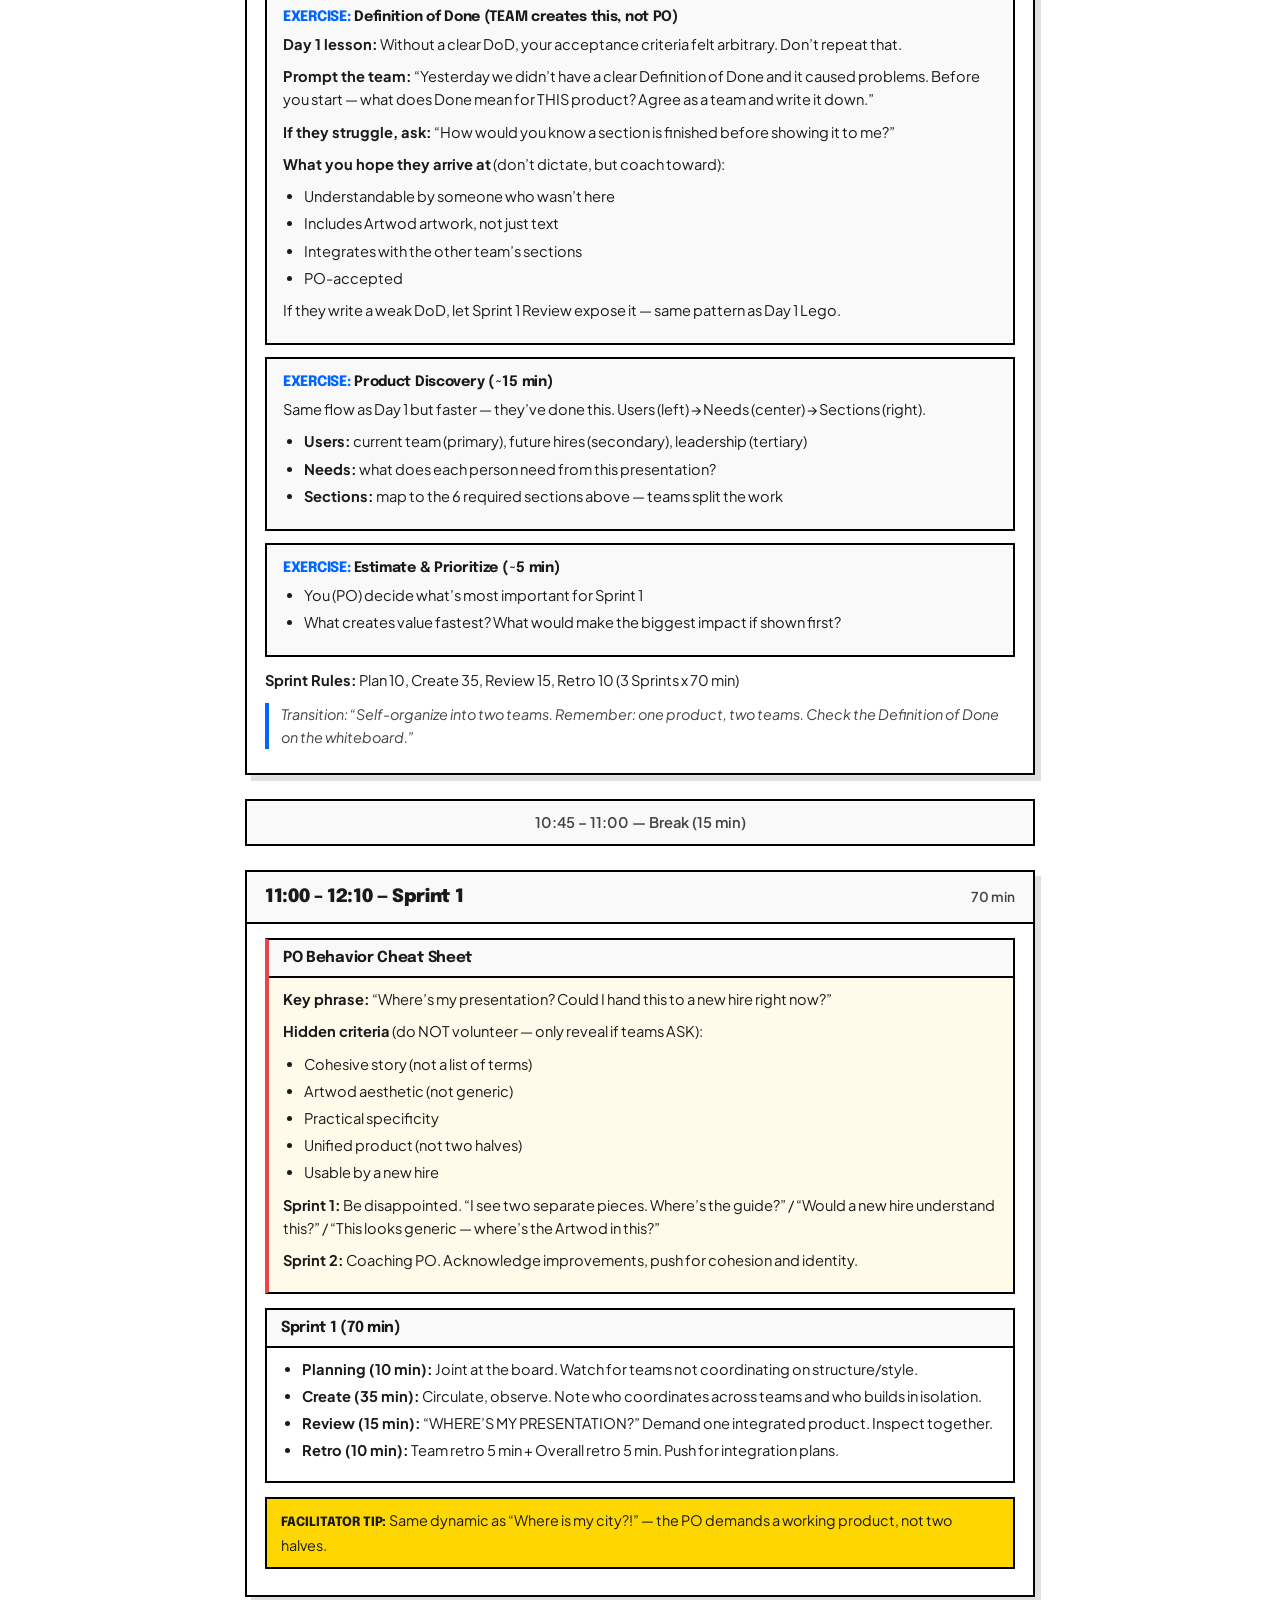
==== commit def5f330: "refactor: Day 2 vision, required sections, team-owned DoD - Vision: large-format Scrum presentation " ====
--- a/facilitator.html
+++ b/facilitator.html
@@ -1094,32 +1094,60 @@
       <div class="exercise">
         <h4>PO Vision Pitch (~5 min)</h4>
         <p><strong>PUT ON YOUR PO HAT:</strong> &ldquo;I&rsquo;m now speaking as your Product Owner.&rdquo;</p>
-        <p><strong>Pitch:</strong> &ldquo;I need an onboarding guide. When someone new joins Artwod, I want to hand them ONE thing that shows them how we work. Not a policy document &mdash; a creative piece that feels like US. When they finish it, they should be ready to join a Sprint on day one.&rdquo;</p>
-        <p>Same dynamic as Day 1 Lego: two teams, one product, Jason is PO.</p>
-      </div>
-
-      <div class="exercise">
-        <h4>Product Discovery (~20 min)</h4>
-        <p>Same flow as Day 1: Users (left wall) &rarr; Needs (center) &rarr; Sections (right)</p>
-        <ul>
-          <li><strong>Users:</strong> new hire (primary), existing team (secondary), CEO (tertiary)</li>
-          <li><strong>Needs:</strong> what does a new hire need to know on day one?</li>
-          <li><strong>Sections:</strong> what parts of the guide address those needs?</li>
-          <li>This IS the Product Backlog</li>
+        <p><strong>Pitch:</strong> &ldquo;Build me a Scrum presentation &mdash; big, visual, on these sheets &mdash; that any Artwod team member, current or future, can look at and understand how we work together. Not generic Scrum theory from the internet. OUR Scrum. How THIS team runs Sprints. Who does what. What we build and how we ship it. And it should look like something that came from Artwod &mdash; your art, your style, your identity. Two teams, one presentation.&rdquo;</p>
+        <p><strong>Format:</strong> Large sheets of paper. Physical. Visual. Illustrated with Artwod artists&rsquo; art. Something you&rsquo;d hang on the office wall.</p>
+      </div>
+
+      <div class="exercise">
+        <h4>Required Sections (state these explicitly)</h4>
+        <p>The presentation MUST include:</p>
+        <ol>
+          <li><strong>Why Scrum?</strong> &mdash; Why did Artwod choose this way of working?</li>
+          <li><strong>Our Team</strong> &mdash; Who fills each accountability? PO, SM, Developers. Real names.</li>
+          <li><strong>How a Sprint Works</strong> &mdash; What events, what order, how long? Our Sprint length.</li>
+          <li><strong>Our Product Backlog</strong> &mdash; The first 5 real items we&rsquo;ll work on. Not workshop items &mdash; real Artwod work.</li>
+          <li><strong>Our Definition of Done</strong> &mdash; When is work truly finished at Artwod?</li>
+          <li><strong>When We Start</strong> &mdash; The date of our first real Sprint.</li>
+        </ol>
+        <p>These 6 sections ARE the Startup Kit &mdash; they&rsquo;re building it as a presentation.</p>
+      </div>
+
+      <div class="exercise">
+        <h4>Definition of Done (TEAM creates this, not PO)</h4>
+        <p><strong>Day 1 lesson:</strong> Without a clear DoD, your acceptance criteria felt arbitrary. Don&rsquo;t repeat that.</p>
+        <p><strong>Prompt the team:</strong> &ldquo;Yesterday we didn&rsquo;t have a clear Definition of Done and it caused problems. Before you start &mdash; what does Done mean for THIS product? Agree as a team and write it down.&rdquo;</p>
+        <p><strong>If they struggle, ask:</strong> &ldquo;How would you know a section is finished before showing it to me?&rdquo;</p>
+        <p><strong>What you hope they arrive at</strong> (don&rsquo;t dictate, but coach toward):</p>
+        <ul>
+          <li>Understandable by someone who wasn&rsquo;t here</li>
+          <li>Includes Artwod artwork, not just text</li>
+          <li>Integrates with the other team&rsquo;s sections</li>
+          <li>PO-accepted</li>
+        </ul>
+        <p>If they write a weak DoD, let Sprint 1 Review expose it &mdash; same pattern as Day 1 Lego.</p>
+      </div>
+
+      <div class="exercise">
+        <h4>Product Discovery (~15 min)</h4>
+        <p>Same flow as Day 1 but faster &mdash; they&rsquo;ve done this. Users (left) &rarr; Needs (center) &rarr; Sections (right).</p>
+        <ul>
+          <li><strong>Users:</strong> current team (primary), future hires (secondary), leadership (tertiary)</li>
+          <li><strong>Needs:</strong> what does each person need from this presentation?</li>
+          <li><strong>Sections:</strong> map to the 6 required sections above &mdash; teams split the work</li>
         </ul>
       </div>
 
       <div class="exercise">
         <h4>Estimate &amp; Prioritize (~5 min)</h4>
         <ul>
-          <li>Silent sort by T-shirt size, PO prioritizes</li>
-          <li>What creates value fastest? What would a new hire need first?</li>
-        </ul>
-      </div>
-
-      <p><strong>Sprint Rules:</strong> Plan 10, Create 35, Review 15, Retro 10</p>
-
-      <div class="transition">Transition: &ldquo;Self-organize into two teams. Remember: one product, two teams.&rdquo;</div>
+          <li>You (PO) decide what&rsquo;s most important for Sprint 1</li>
+          <li>What creates value fastest? What would make the biggest impact if shown first?</li>
+        </ul>
+      </div>
+
+      <p><strong>Sprint Rules:</strong> Plan 10, Create 35, Review 15, Retro 10 (3 Sprints x 70 min)</p>
+
+      <div class="transition">Transition: &ldquo;Self-organize into two teams. Remember: one product, two teams. Check the Definition of Done on the whiteboard.&rdquo;</div>
     </div>
   </div>
 
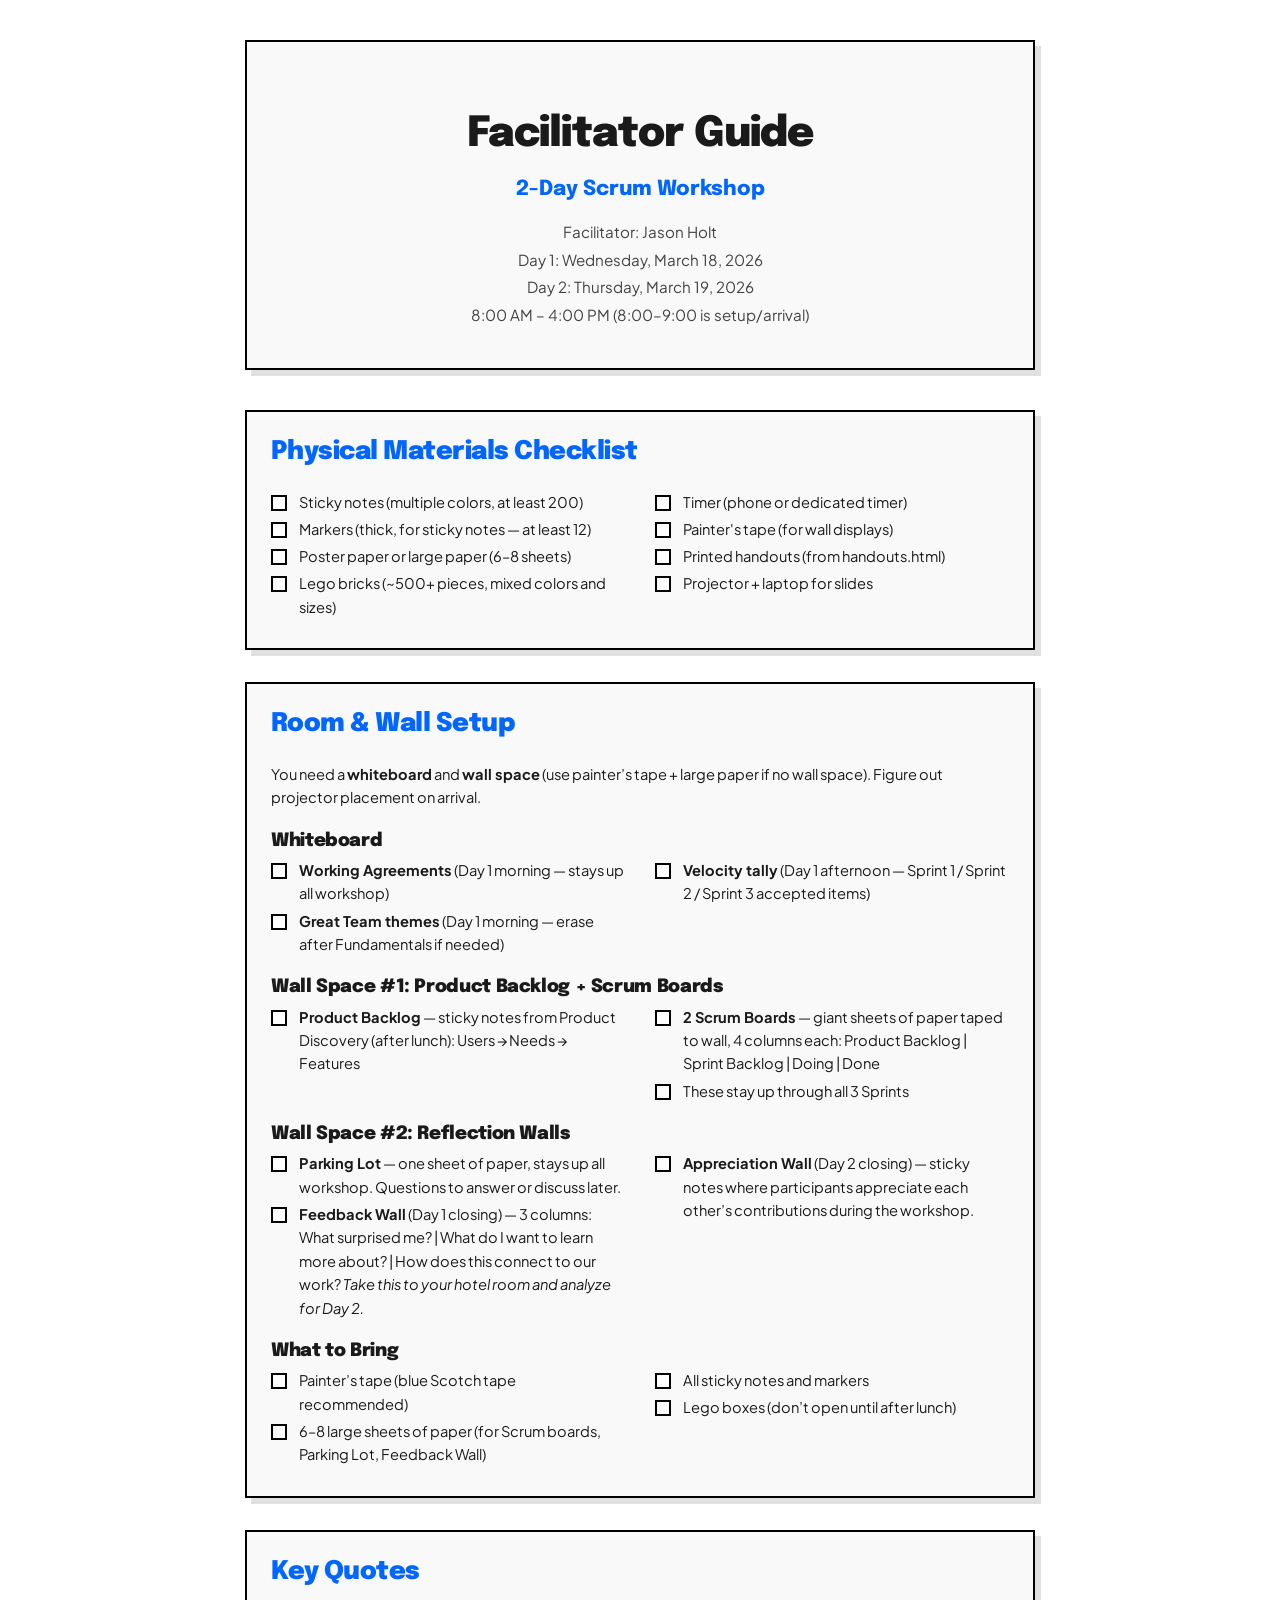
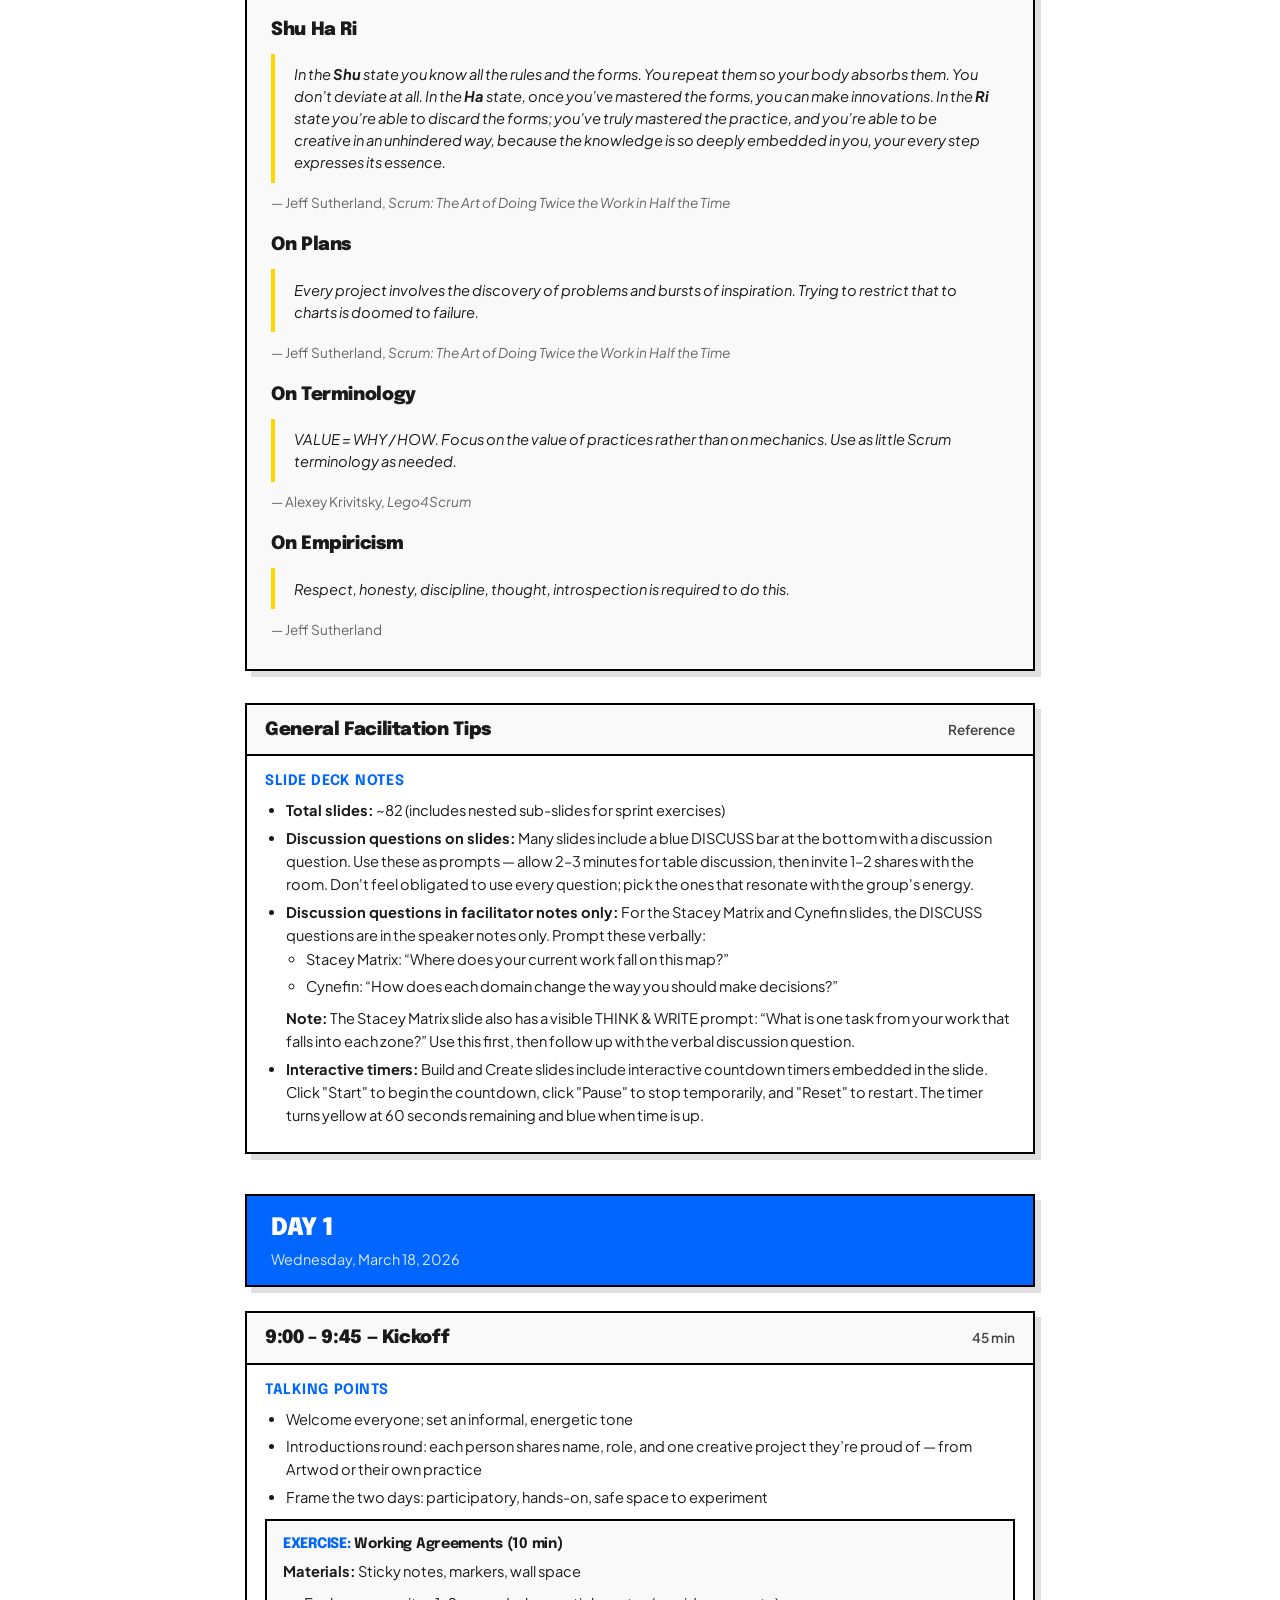
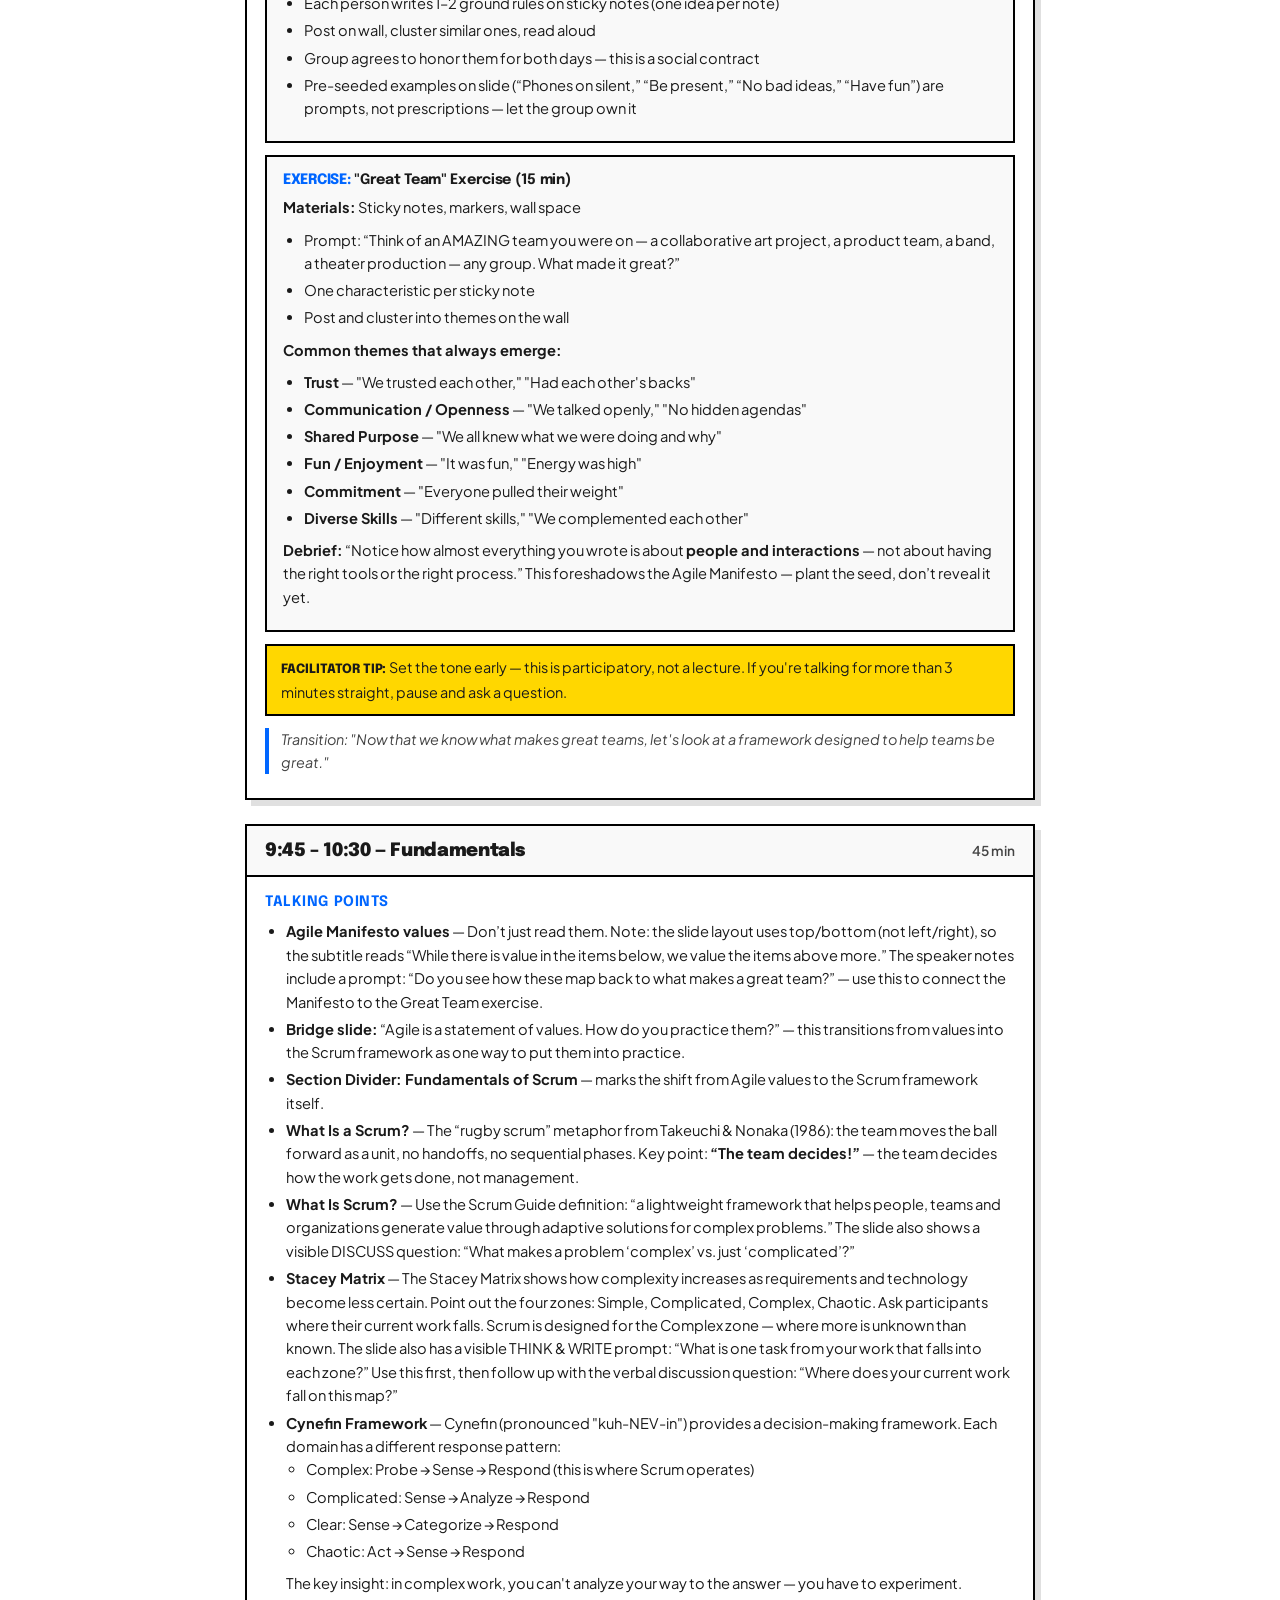
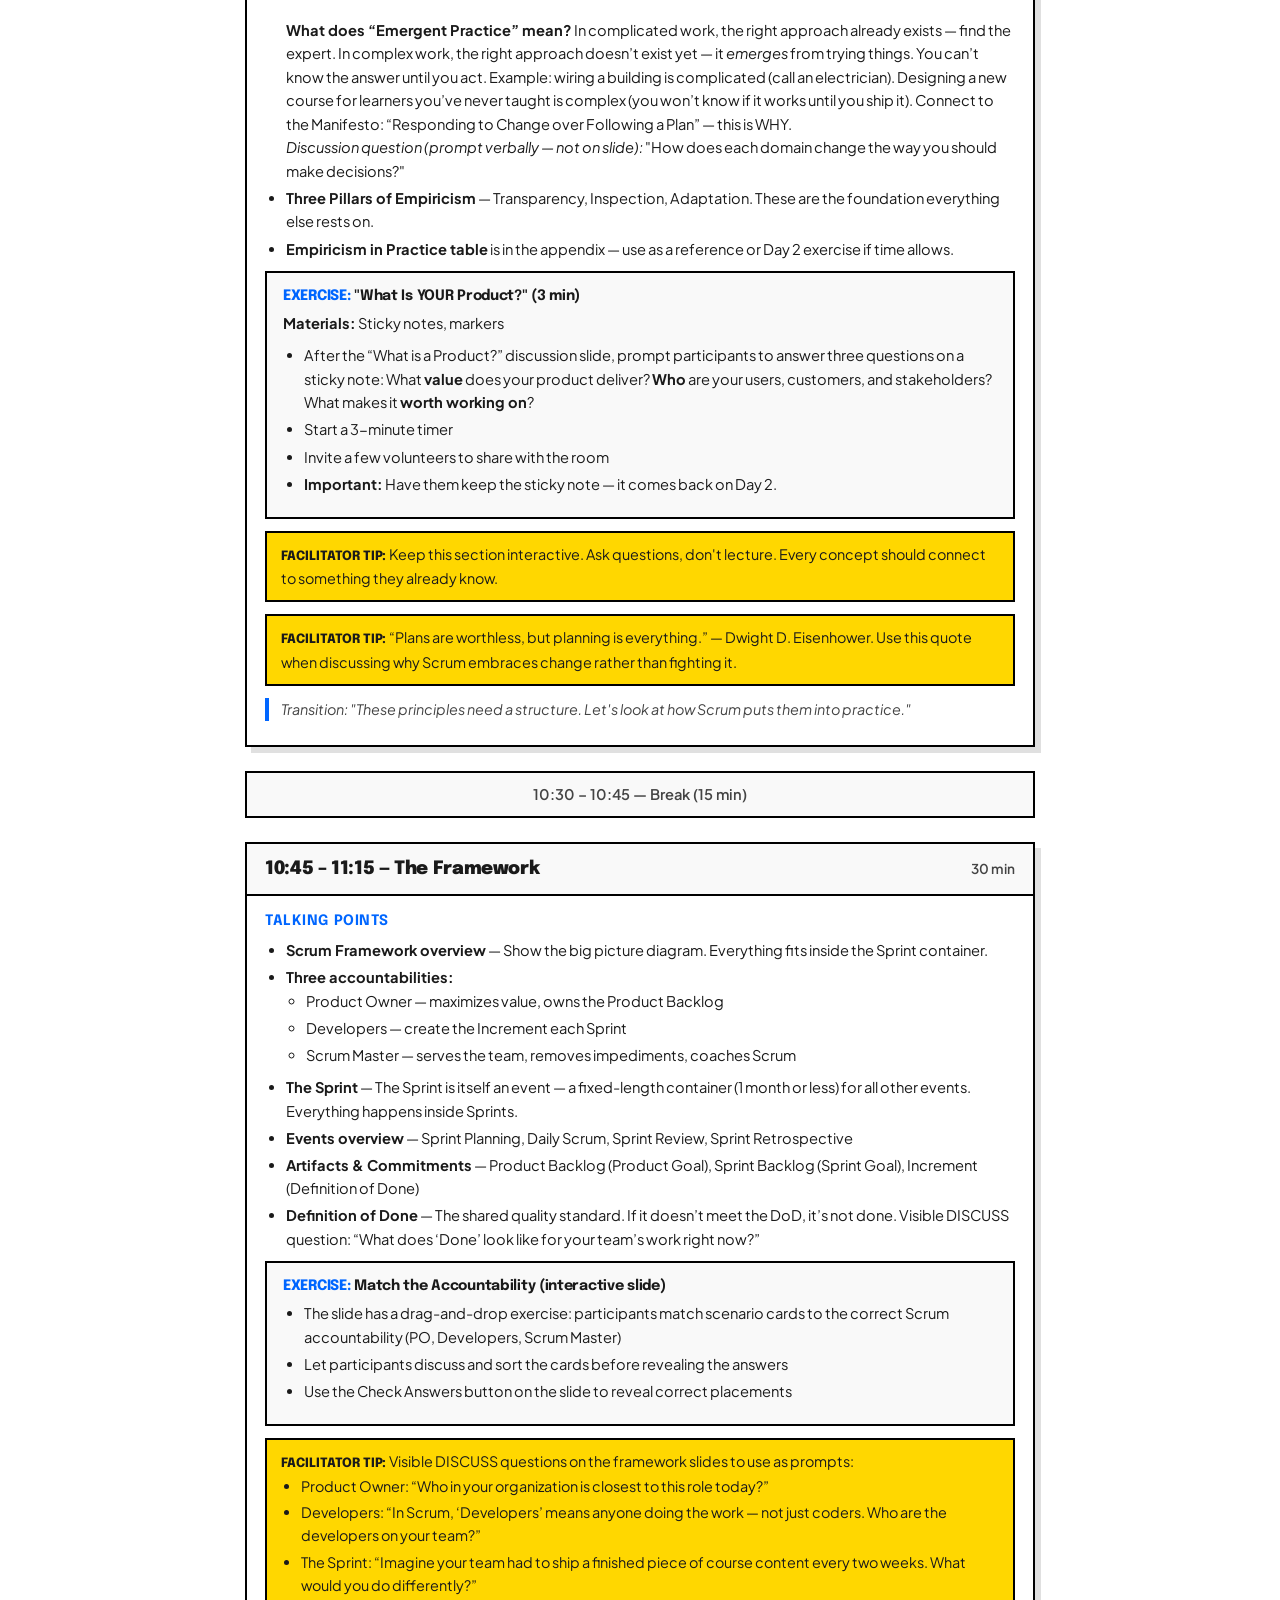
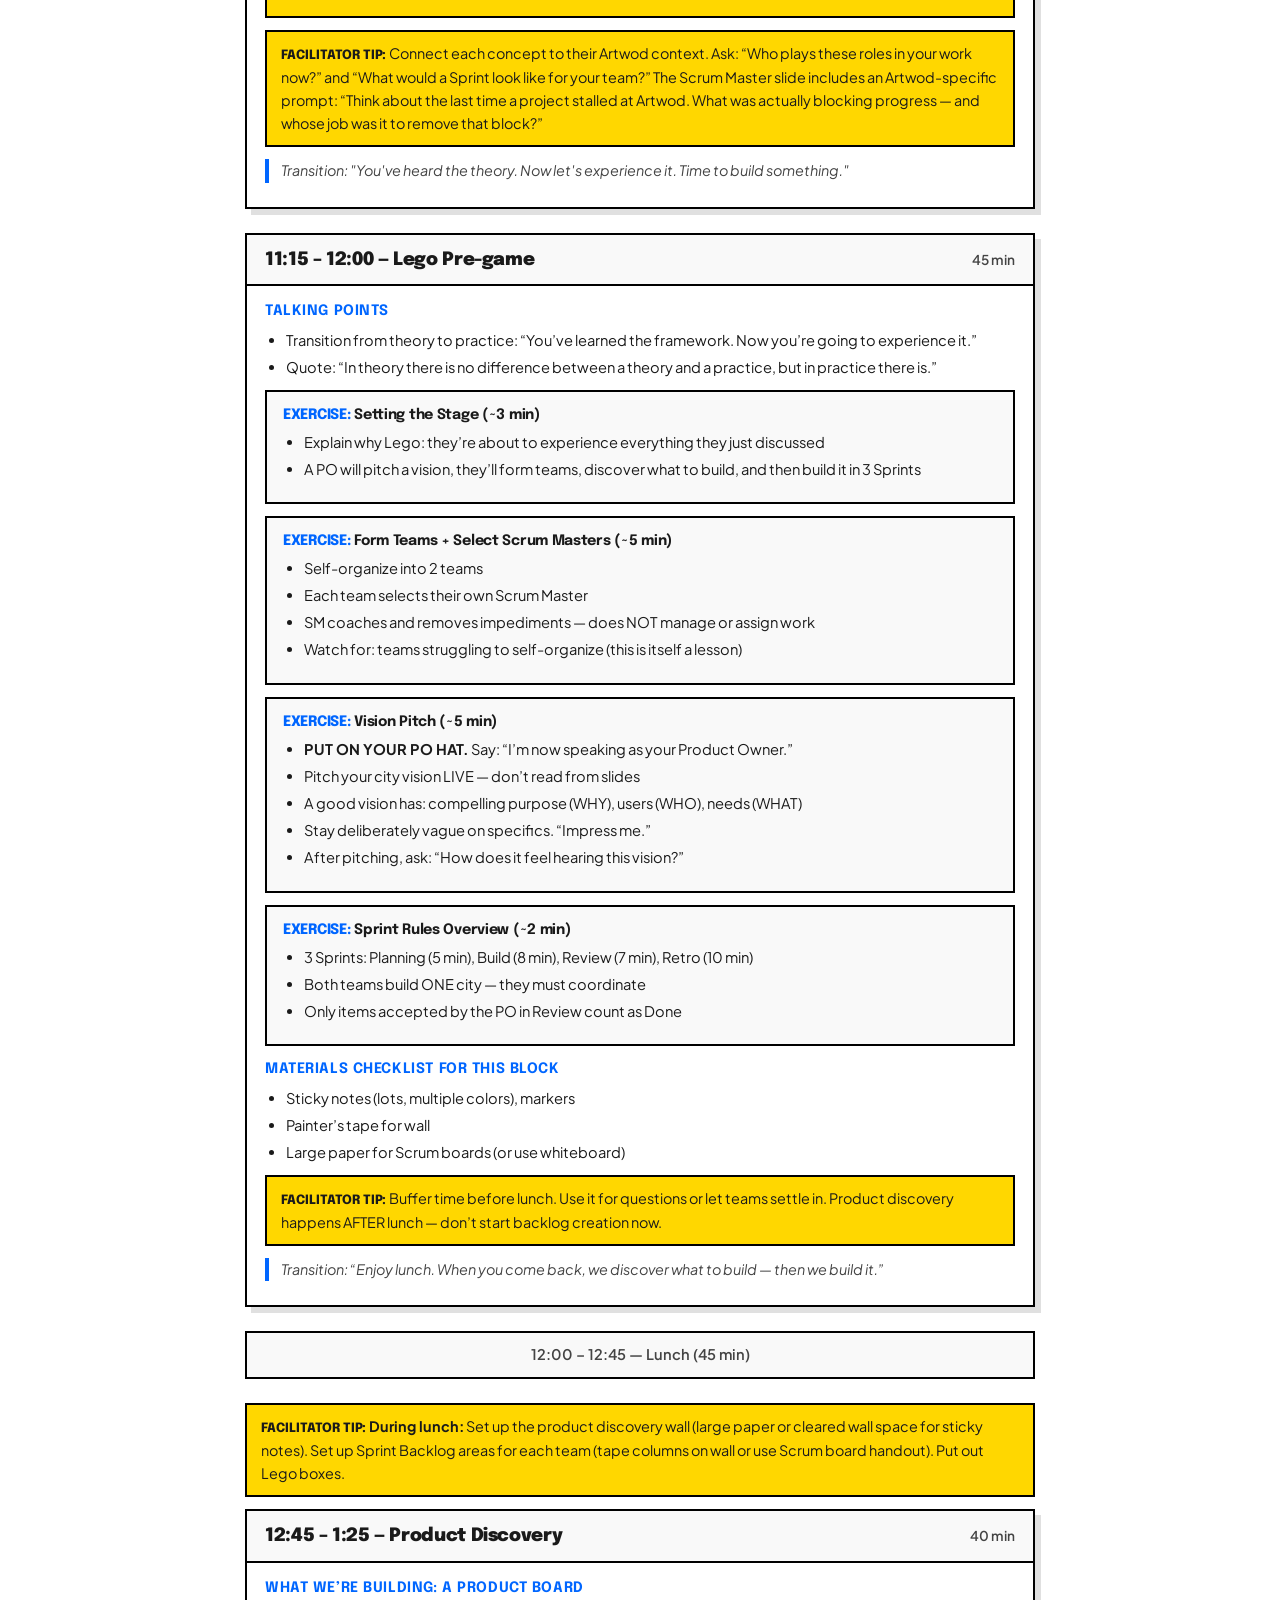
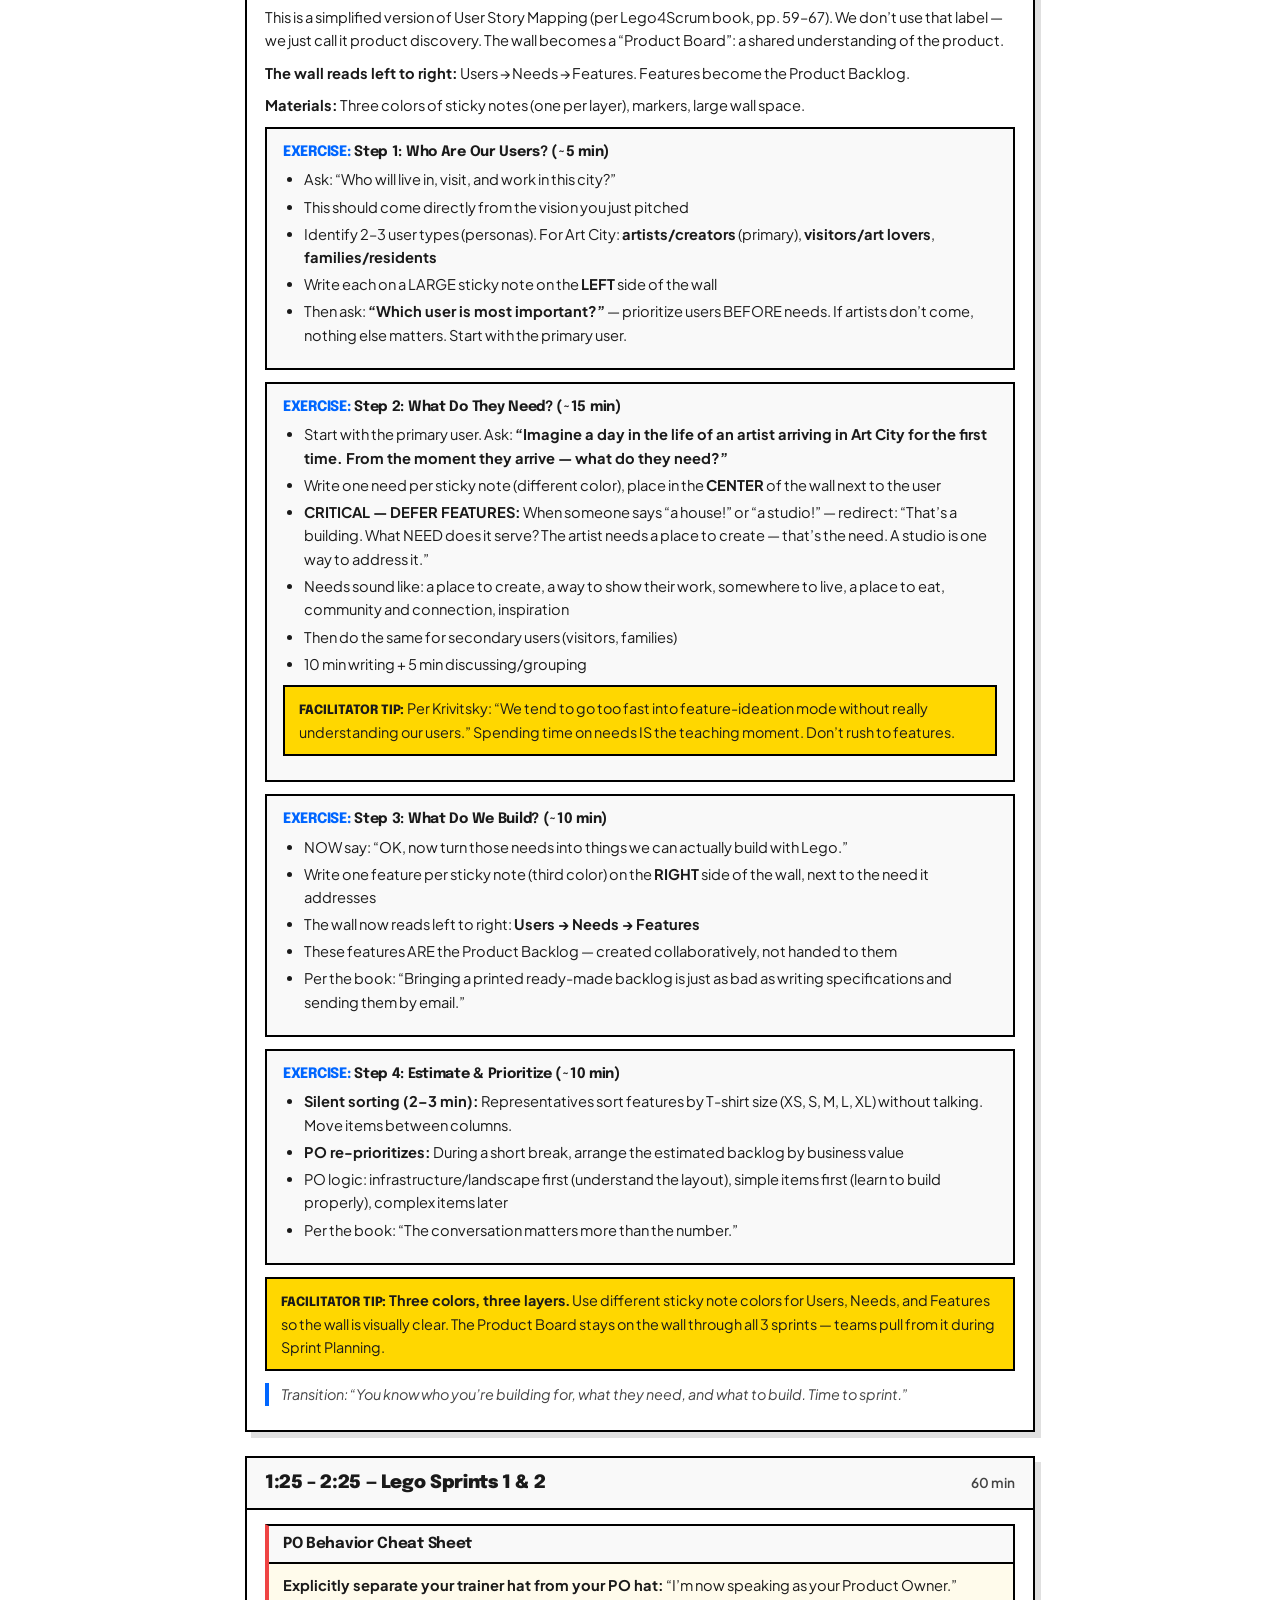
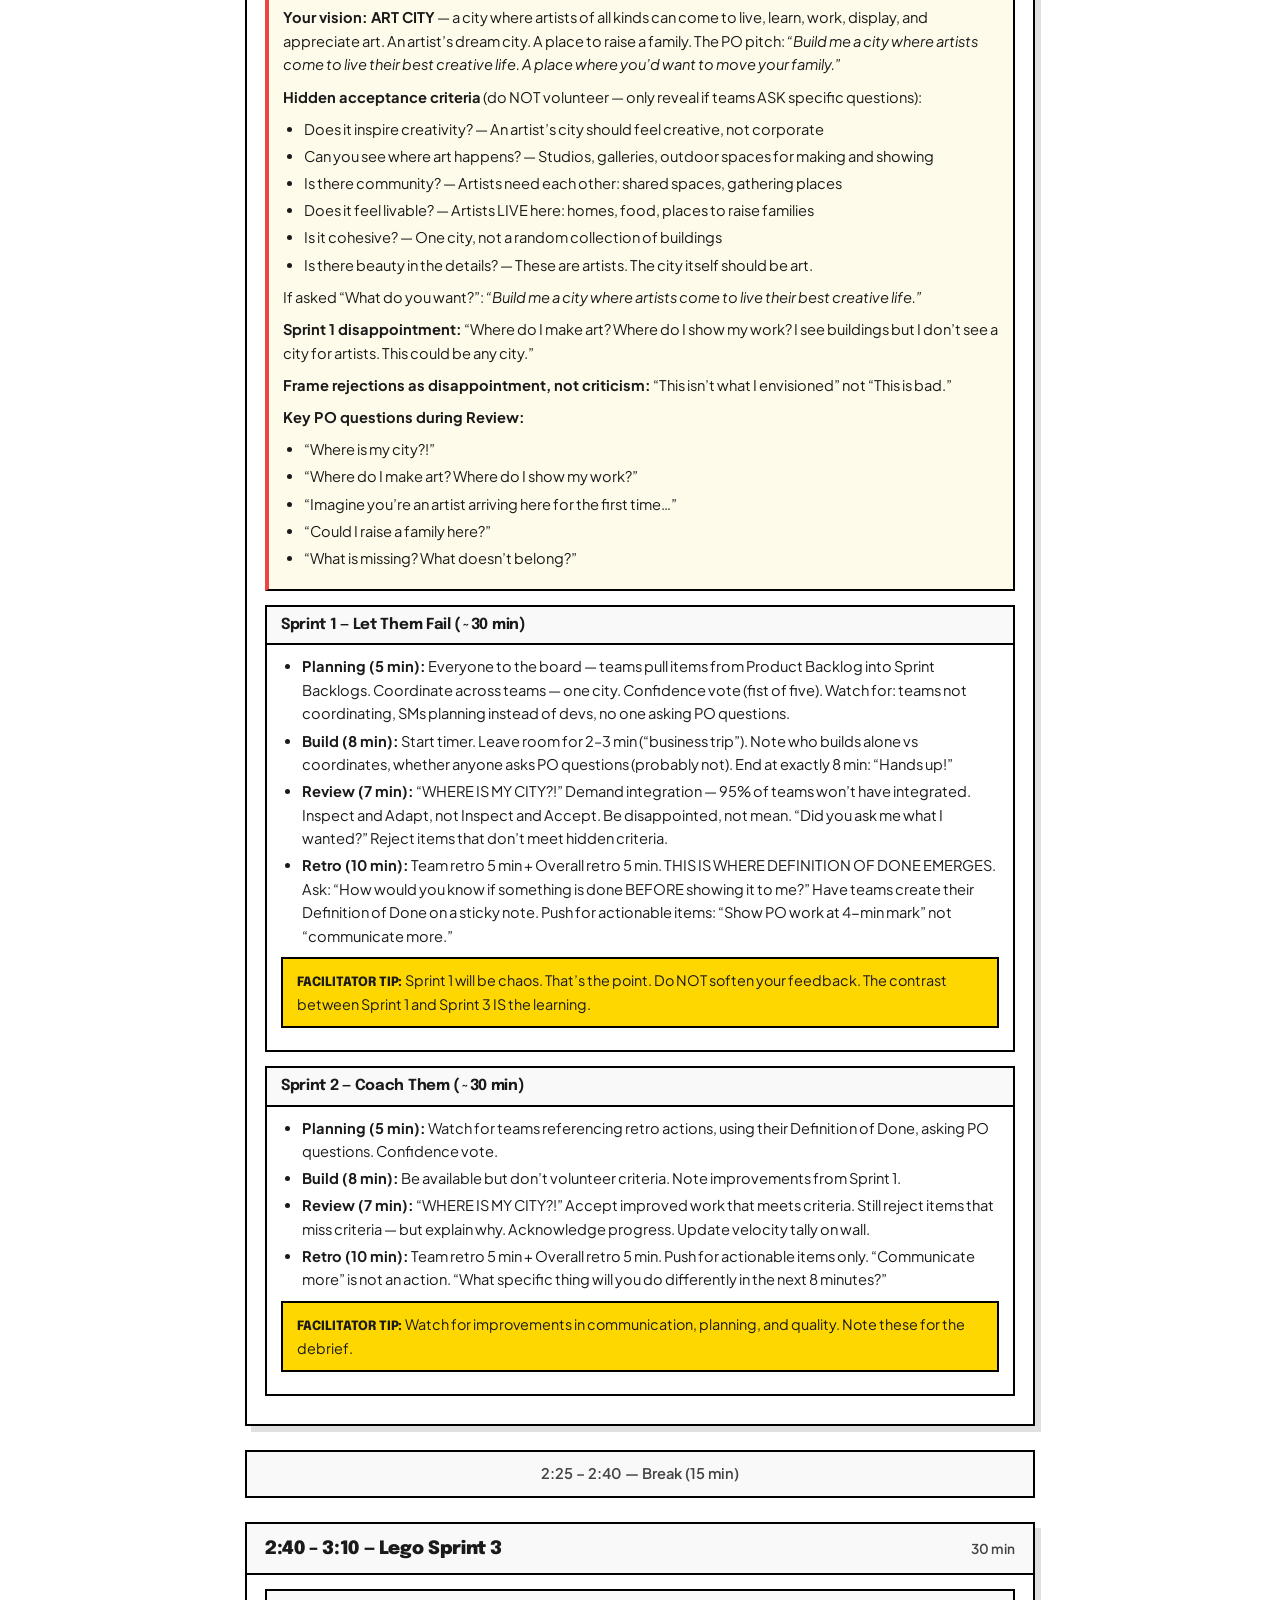
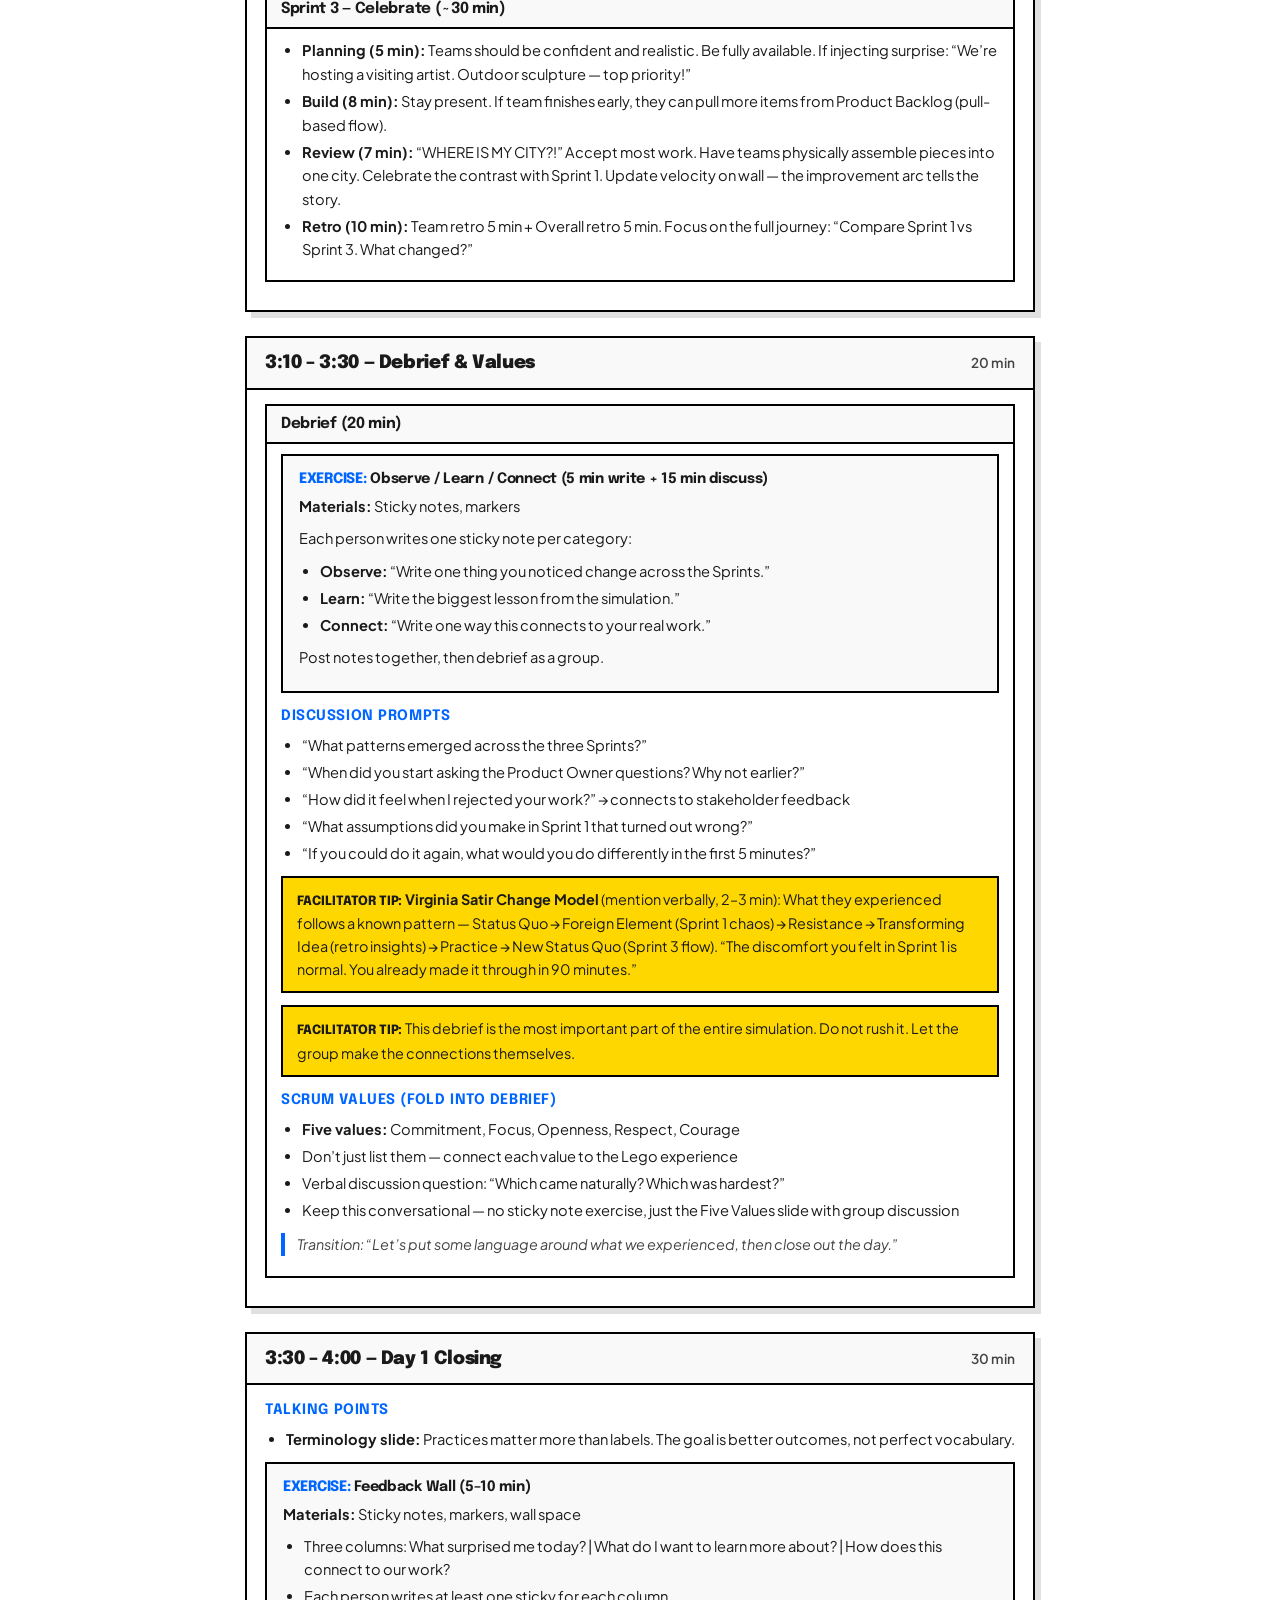
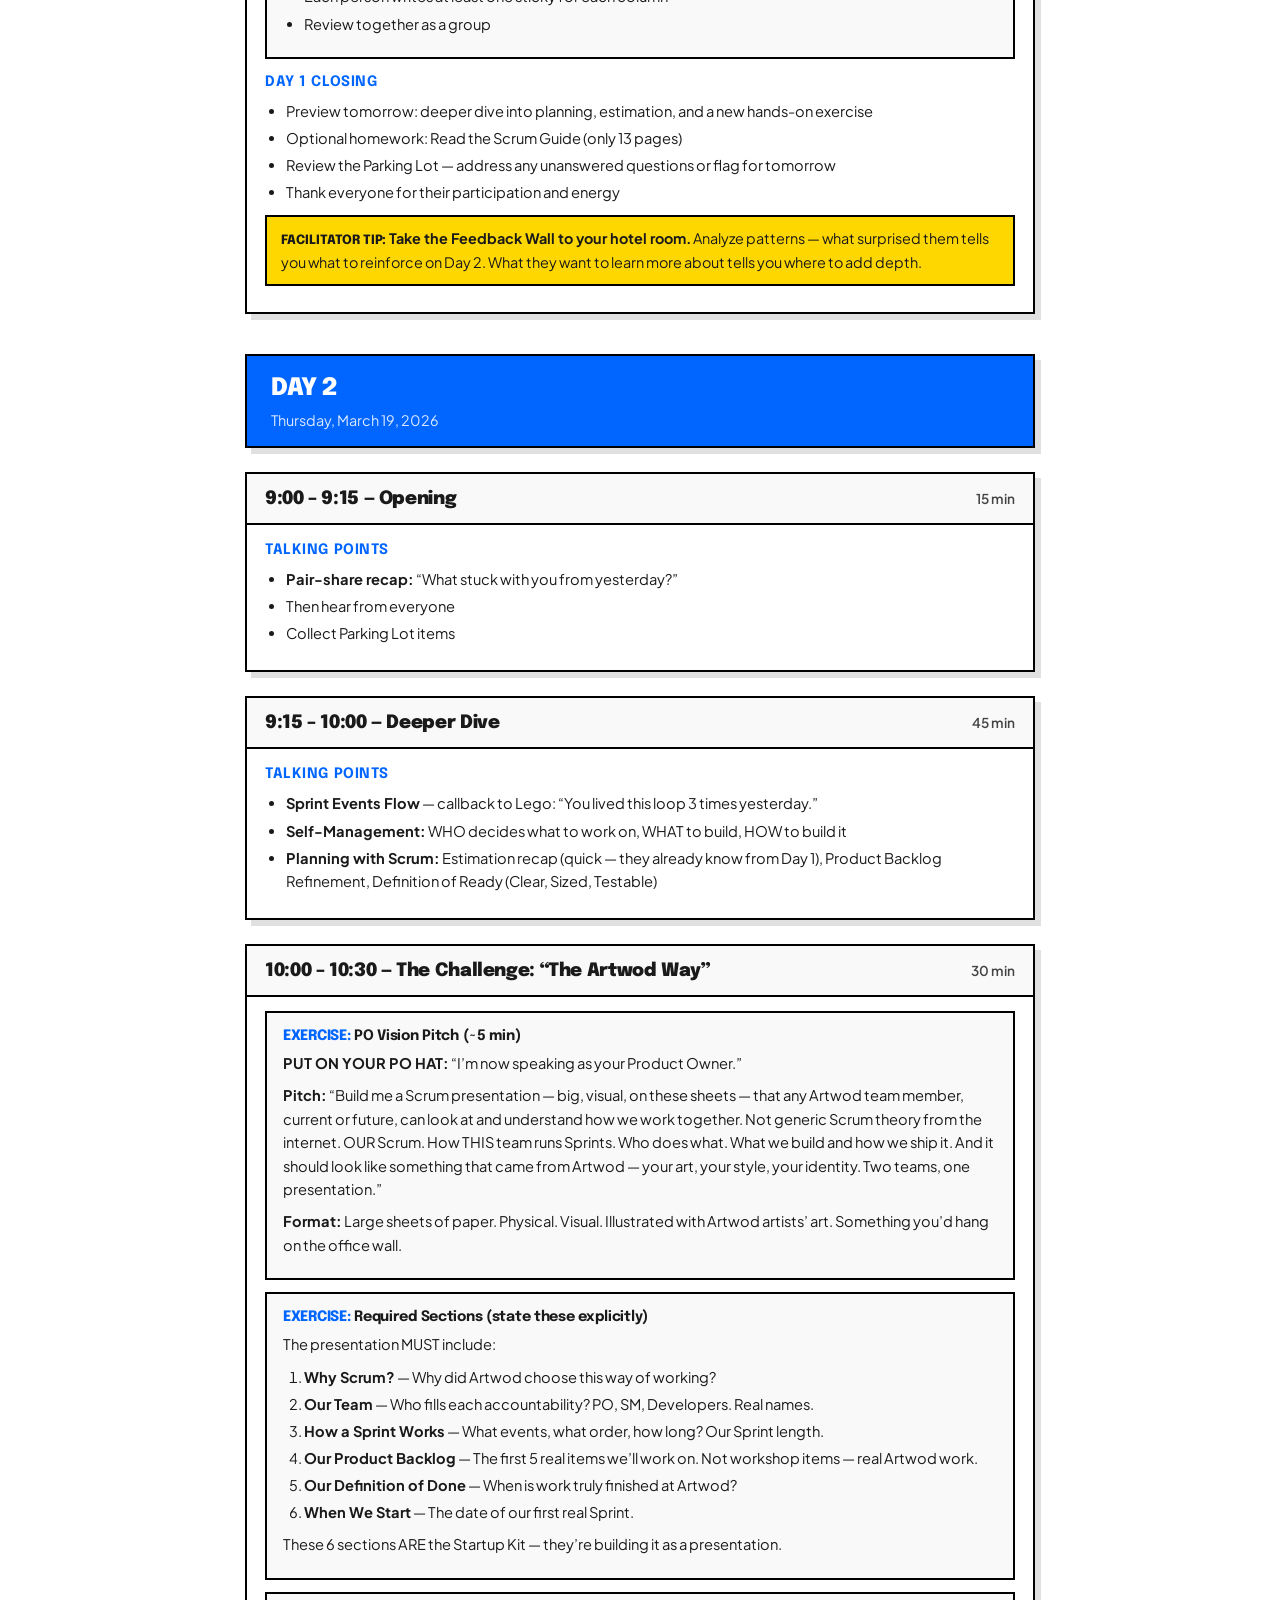
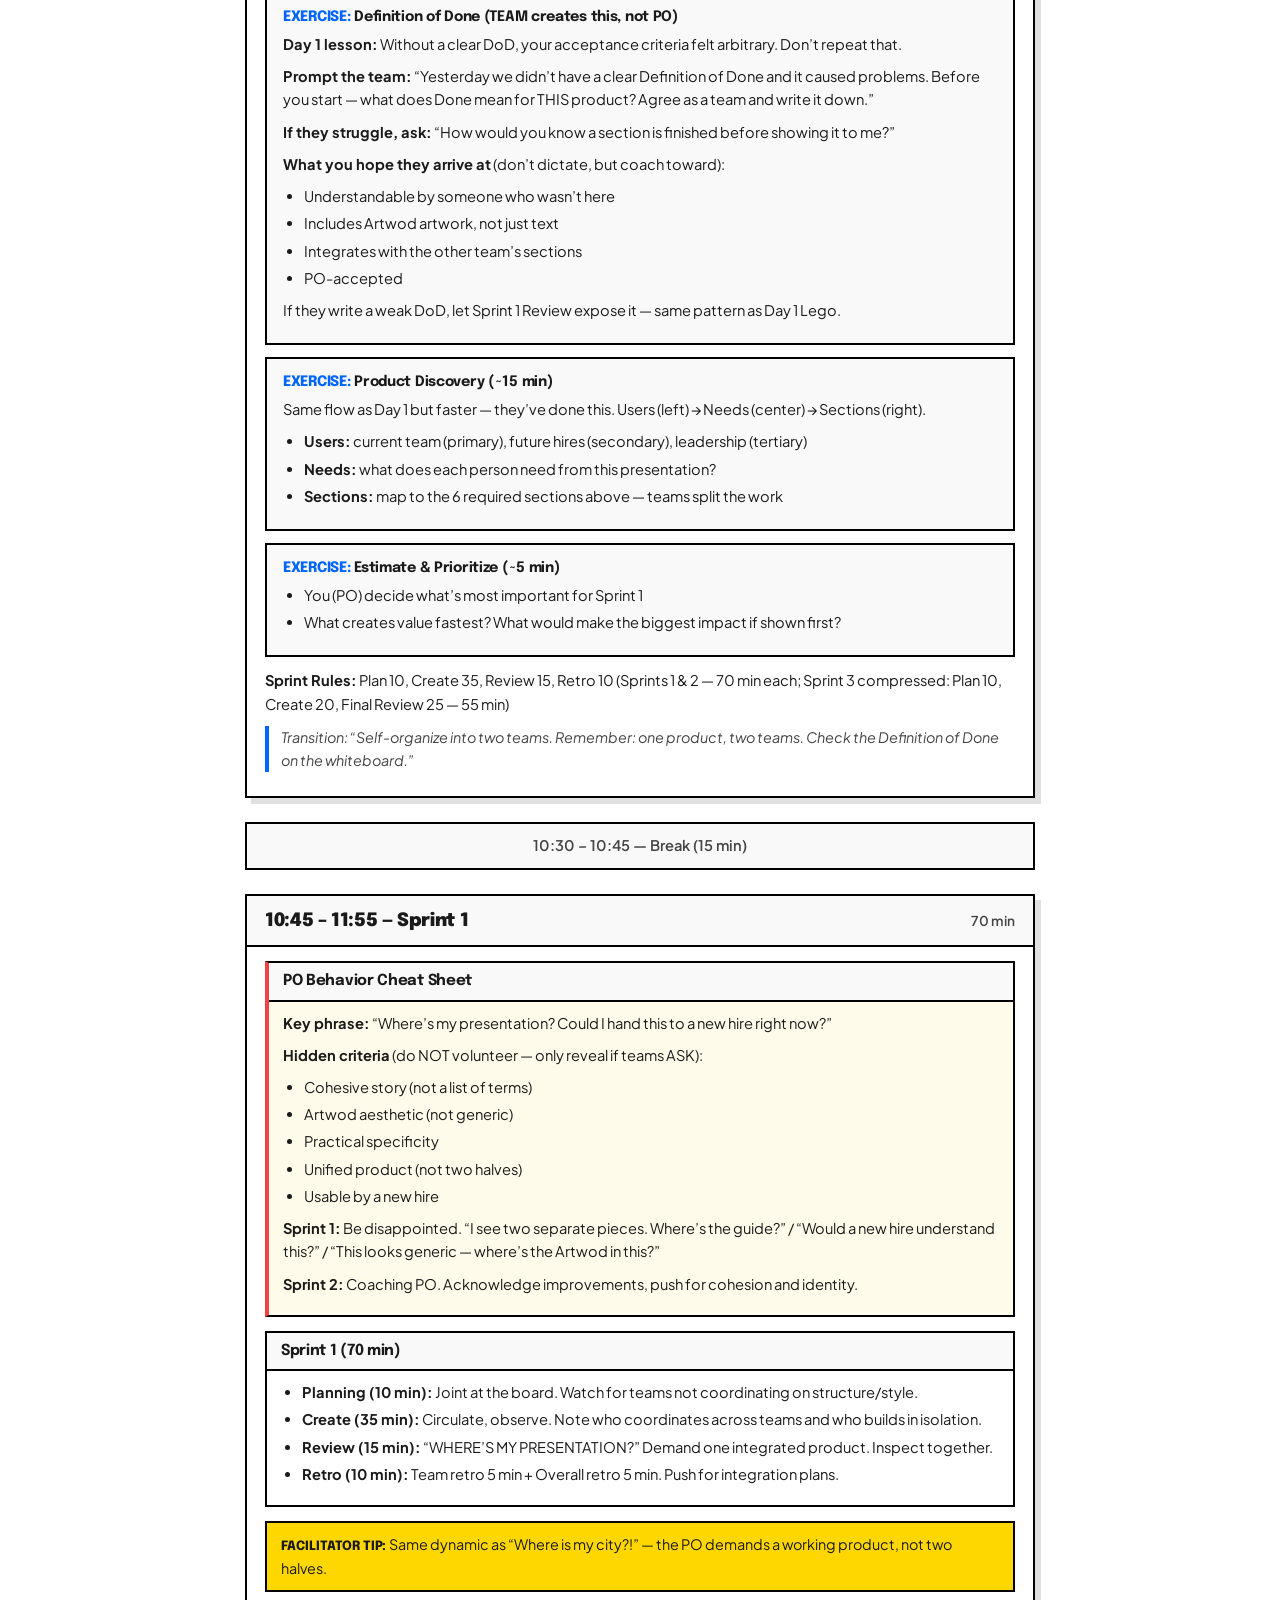
==== commit f60df8fc: "fix: update facilitator guide Day 2 to 9am-3pm schedule - All time blocks updated - Sprint 3 compres" ====
--- a/facilitator.html
+++ b/facilitator.html
@@ -1065,11 +1065,11 @@
     </div>
   </div>
 
-  <!-- 9:15-10:15 Deeper Dive -->
-  <div class="time-block">
-    <div class="time-block-header">
-      <h3>9:15 &ndash; 10:15 &mdash; Deeper Dive</h3>
-      <span class="duration">60 min</span>
+  <!-- 9:15-10:00 Deeper Dive -->
+  <div class="time-block">
+    <div class="time-block-header">
+      <h3>9:15 &ndash; 10:00 &mdash; Deeper Dive</h3>
+      <span class="duration">45 min</span>
     </div>
     <div class="time-block-body">
       <div class="talking-points">
@@ -1083,10 +1083,10 @@
     </div>
   </div>
 
-  <!-- 10:15-10:45 The Challenge: "The Artwod Way" -->
-  <div class="time-block">
-    <div class="time-block-header">
-      <h3>10:15 &ndash; 10:45 &mdash; The Challenge: &ldquo;The Artwod Way&rdquo;</h3>
+  <!-- 10:00-10:30 The Challenge: "The Artwod Way" -->
+  <div class="time-block">
+    <div class="time-block-header">
+      <h3>10:00 &ndash; 10:30 &mdash; The Challenge: &ldquo;The Artwod Way&rdquo;</h3>
       <span class="duration">30 min</span>
     </div>
     <div class="time-block-body">
@@ -1145,19 +1145,19 @@
         </ul>
       </div>
 
-      <p><strong>Sprint Rules:</strong> Plan 10, Create 35, Review 15, Retro 10 (3 Sprints x 70 min)</p>
+      <p><strong>Sprint Rules:</strong> Plan 10, Create 35, Review 15, Retro 10 (Sprints 1 &amp; 2 &mdash; 70 min each; Sprint 3 compressed: Plan 10, Create 20, Final Review 25 &mdash; 55 min)</p>
 
       <div class="transition">Transition: &ldquo;Self-organize into two teams. Remember: one product, two teams. Check the Definition of Done on the whiteboard.&rdquo;</div>
     </div>
   </div>
 
-  <!-- 10:45-11:00 Break -->
-  <div class="break-block">10:45 &ndash; 11:00 &mdash; Break (15 min)</div>
-
-  <!-- 11:00-12:10 Sprint 1 -->
-  <div class="time-block">
-    <div class="time-block-header">
-      <h3>11:00 &ndash; 12:10 &mdash; Sprint 1</h3>
+  <!-- 10:30-10:45 Break -->
+  <div class="break-block">10:30 &ndash; 10:45 &mdash; Break (15 min)</div>
+
+  <!-- 10:45-11:55 Sprint 1 -->
+  <div class="time-block">
+    <div class="time-block-header">
+      <h3>10:45 &ndash; 11:55 &mdash; Sprint 1</h3>
       <span class="duration">70 min</span>
     </div>
     <div class="time-block-body">
@@ -1201,10 +1201,13 @@
     </div>
   </div>
 
-  <!-- 12:10-1:20 Sprint 2 -->
-  <div class="time-block">
-    <div class="time-block-header">
-      <h3>12:10 &ndash; 1:20 &mdash; Sprint 2</h3>
+  <!-- 11:55-12:25 Lunch -->
+  <div class="break-block">11:55 &ndash; 12:25 &mdash; Lunch (30 min)</div>
+
+  <!-- 12:25-1:35 Sprint 2 -->
+  <div class="time-block">
+    <div class="time-block-header">
+      <h3>12:25 &ndash; 1:35 &mdash; Sprint 2</h3>
       <span class="duration">70 min</span>
     </div>
     <div class="time-block-body">
@@ -1224,61 +1227,35 @@
     </div>
   </div>
 
-  <!-- 1:20-2:00 Lunch -->
-  <div class="break-block">1:20 &ndash; 2:00 &mdash; Lunch (40 min)</div>
-
-  <!-- 2:00-3:10 Sprint 3 -->
-  <div class="time-block">
-    <div class="time-block-header">
-      <h3>2:00 &ndash; 3:10 &mdash; Sprint 3</h3>
-      <span class="duration">70 min</span>
+  <!-- 1:35-2:30 Sprint 3 -->
+  <div class="time-block">
+    <div class="time-block-header">
+      <h3>1:35 &ndash; 2:30 &mdash; Sprint 3</h3>
+      <span class="duration">55 min</span>
     </div>
     <div class="time-block-body">
       <div class="sprint-block">
         <div class="sprint-block-header">
-          <h4>Sprint 3 (70 min)</h4>
+          <h4>Sprint 3 (55 min &mdash; compressed)</h4>
         </div>
         <div class="sprint-block-body">
           <ul>
             <li><strong>Planning (10 min):</strong> Final sprint &mdash; what will make this guide complete? How will you integrate into one product?</li>
-            <li><strong>Create (35 min):</strong> Final sprint. Push teams to integrate and polish.</li>
+            <li><strong>Create (20 min):</strong> Final sprint. Push teams to integrate and polish.</li>
             <li><strong>Final Review &amp; Presentation (25 min):</strong> &ldquo;WHERE&rsquo;S MY PRESENTATION?&rdquo; one last time. Present as if onboarding a new hire. Celebrate the improvement arc. Debrief: &ldquo;Could you actually use this Monday?&rdquo;</li>
           </ul>
         </div>
       </div>
 
-      <div class="transition">Transition: &ldquo;You just described how Artwod works. Now let&rsquo;s make it concrete.&rdquo;</div>
-    </div>
-  </div>
-
-  <!-- 3:10-3:25 Break -->
-  <div class="break-block">3:10 &ndash; 3:25 &mdash; Break (15 min)</div>
-
-  <!-- 3:25-3:40 Startup Kit -->
-  <div class="time-block">
-    <div class="time-block-header">
-      <h3>3:25 &ndash; 3:40 &mdash; Startup Kit</h3>
-      <span class="duration">15 min</span>
-    </div>
-    <div class="time-block-body">
-      <div class="exercise">
-        <h4>Fill In the Scrum Startup Kit Handout</h4>
-        <p><strong>Materials:</strong> Handout 4 (Startup Kit canvas)</p>
-        <ul>
-          <li><strong>7 items:</strong> PO, SM approach, Developers, first 5 backlog items, Definition of Done, Sprint length, first Sprint date</li>
-          <li>This is their time to self-organize &mdash; step back</li>
-        </ul>
-      </div>
-
-      <div class="tip">The presentation they just built IS the first draft of their Scrum adoption. The Startup Kit makes it actionable.</div>
-    </div>
-  </div>
-
-  <!-- 3:40-4:00 Share Back & Closing -->
-  <div class="time-block">
-    <div class="time-block-header">
-      <h3>3:40 &ndash; 4:00 &mdash; Share Back &amp; Closing</h3>
-      <span class="duration">20 min</span>
+      <div class="transition">Transition: &ldquo;You just built your Startup Kit. Let&rsquo;s close it out.&rdquo;</div>
+    </div>
+  </div>
+
+  <!-- 2:30-3:00 Closing -->
+  <div class="time-block">
+    <div class="time-block-header">
+      <h3>2:30 &ndash; 3:00 &mdash; Closing</h3>
+      <span class="duration">30 min</span>
     </div>
     <div class="time-block-body">
       <div class="talking-points">
@@ -1287,9 +1264,11 @@
           <li><strong>Present commitments (~10 min):</strong> Each team presents their Startup Kit. &ldquo;When exactly is Sprint 1?&rdquo;</li>
           <li><strong>Anti-patterns discussion (~10 min):</strong> &ldquo;Watch Out For&rdquo; slide &mdash; Scrum-But, SM as PM, no real increment, impediments stay</li>
           <li><strong>Appreciation Wall (~5 min):</strong> Sticky notes appreciating each other&rsquo;s contributions</li>
-          <li><strong>Suggested Reading + Q&amp;A (~10 min):</strong> Scrum Guide, <em>Scrum: A Pocket Guide</em> by Gunther Verheyen, <em>Scrum: The Art of Doing Twice the Work in Half the Time</em> by Jeff Sutherland</li>
-        </ul>
-      </div>
+          <li><strong>Suggested Reading + Q&amp;A (~5 min):</strong> Scrum Guide, <em>Scrum: A Pocket Guide</em> by Gunther Verheyen, <em>Scrum: The Art of Doing Twice the Work in Half the Time</em> by Jeff Sutherland</li>
+        </ul>
+      </div>
+
+      <div class="tip">The presentation they just built IS the Startup Kit &mdash; it covers all 6 sections: Why Scrum, Our Team, How a Sprint Works, Our Product Backlog, Our Definition of Done, When We Start. No separate handout needed.</div>
 
       <div class="transition">Transition: &ldquo;Keep inspecting and adapting.&rdquo;</div>
     </div>
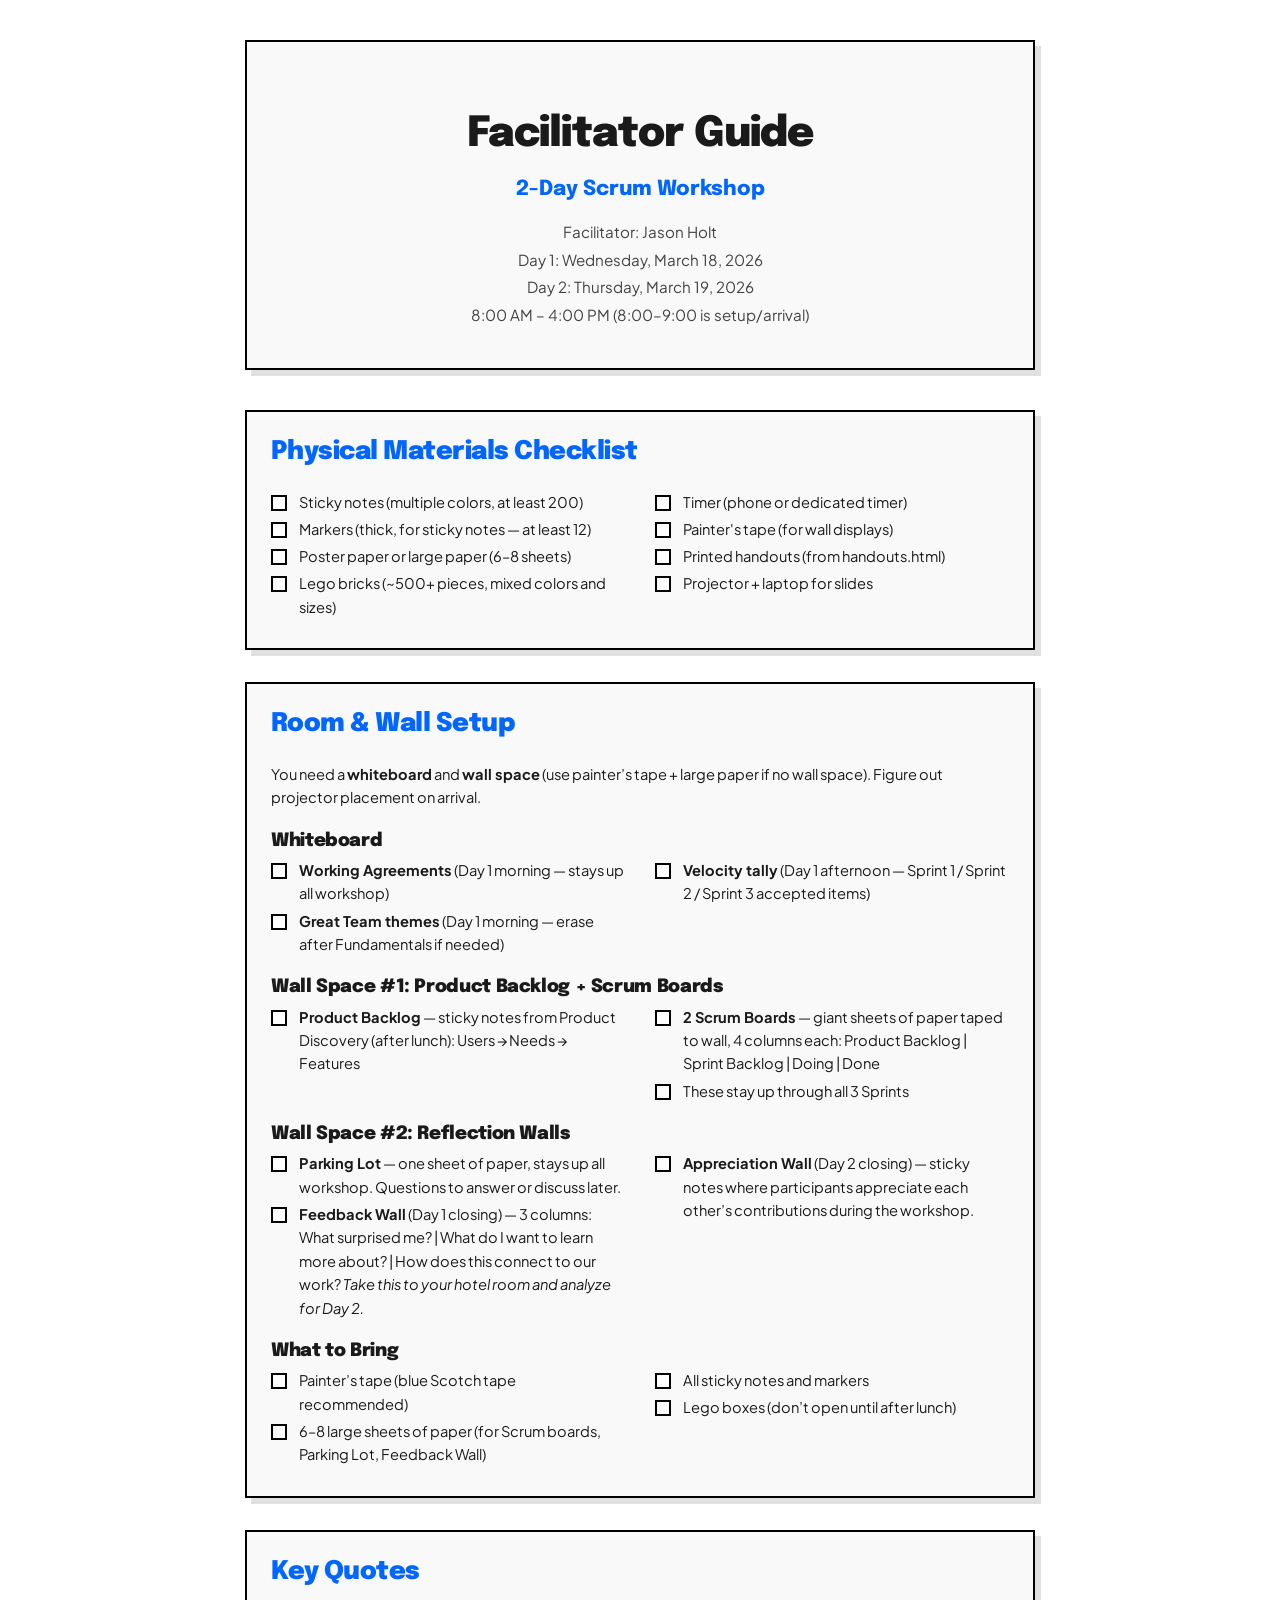
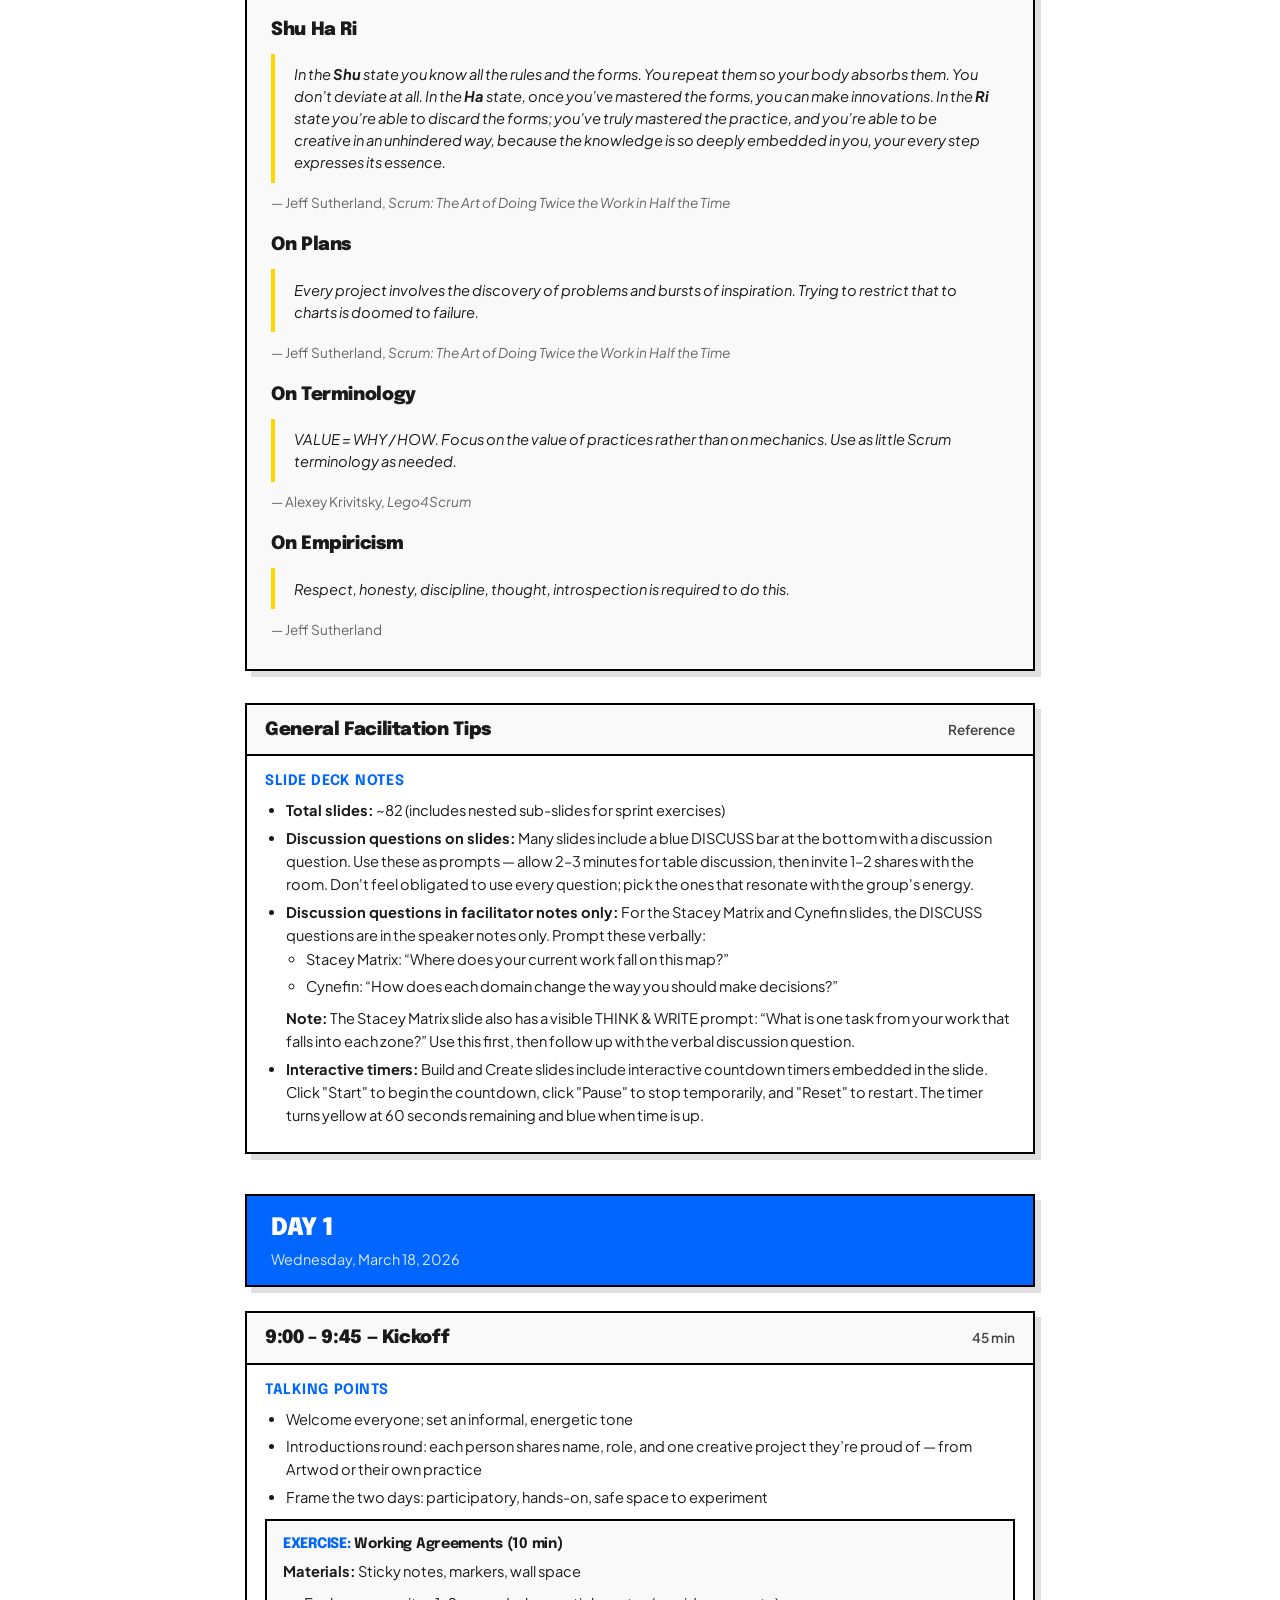
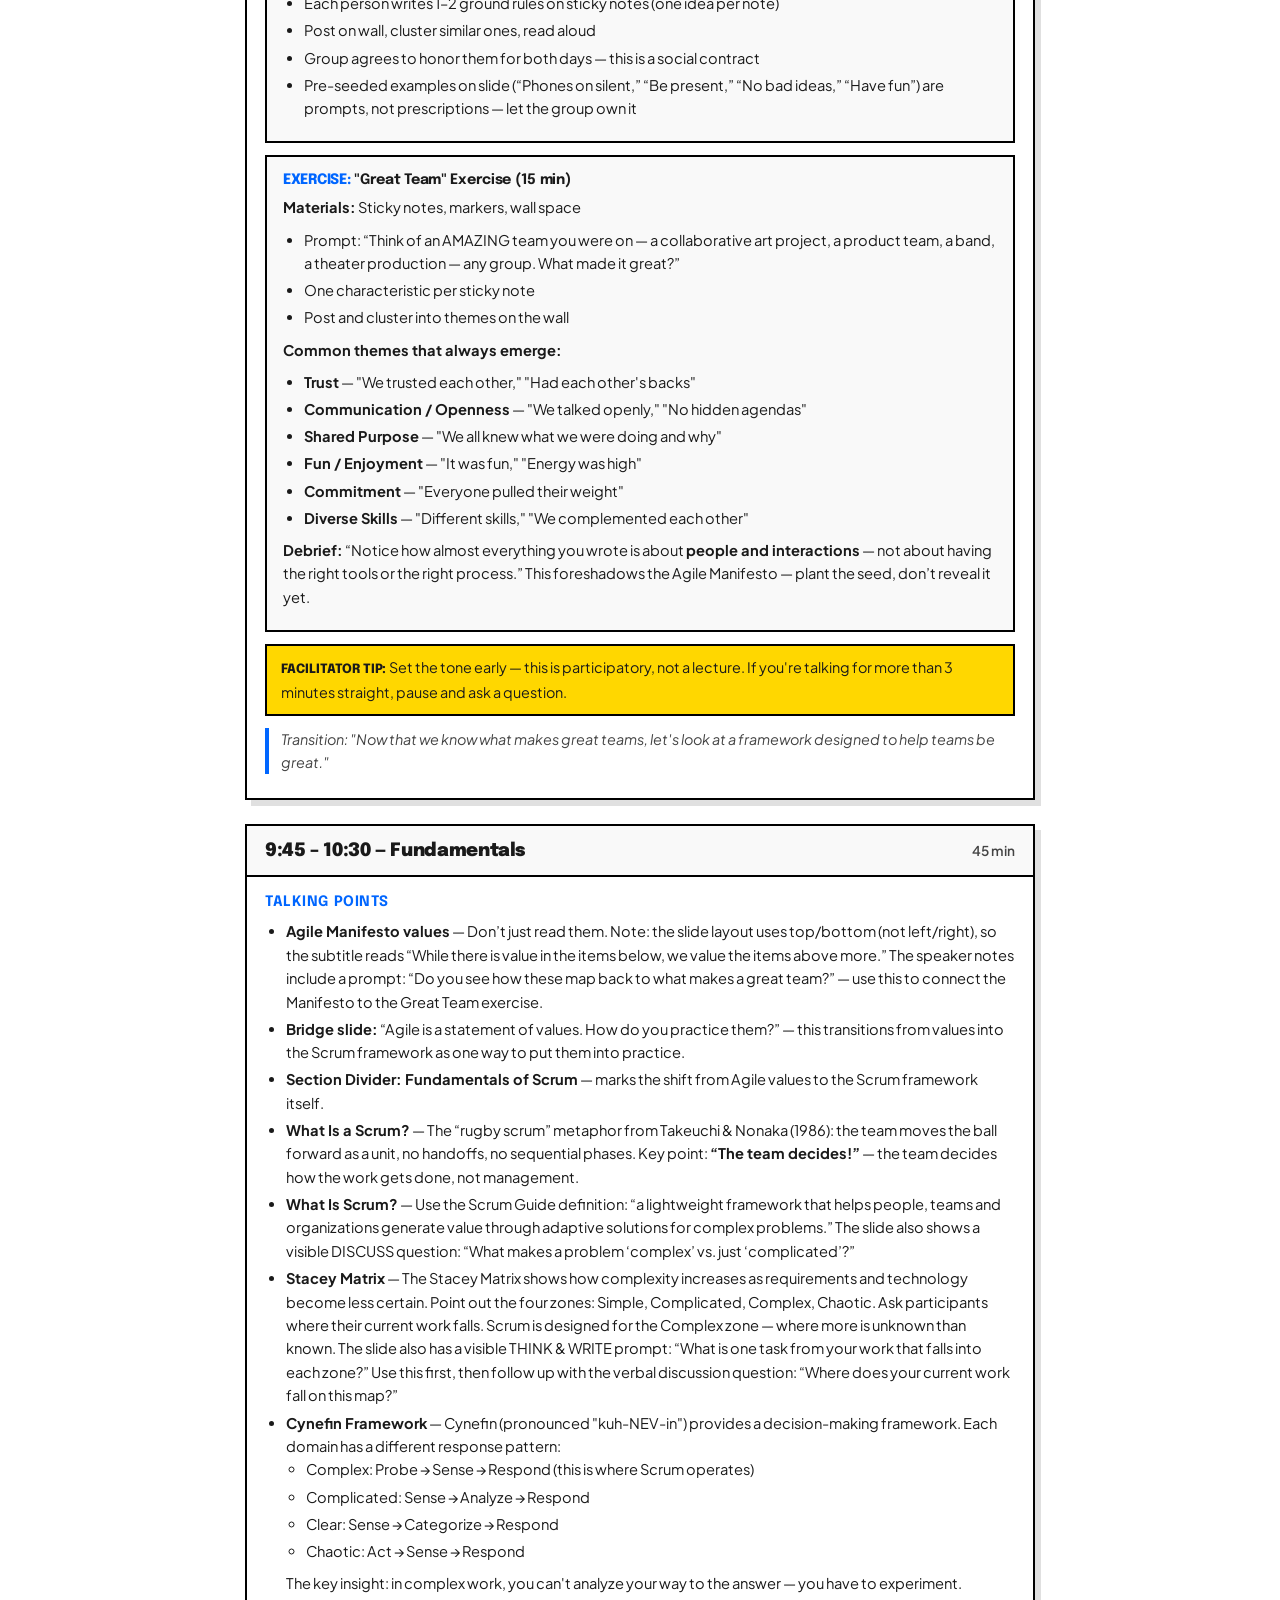
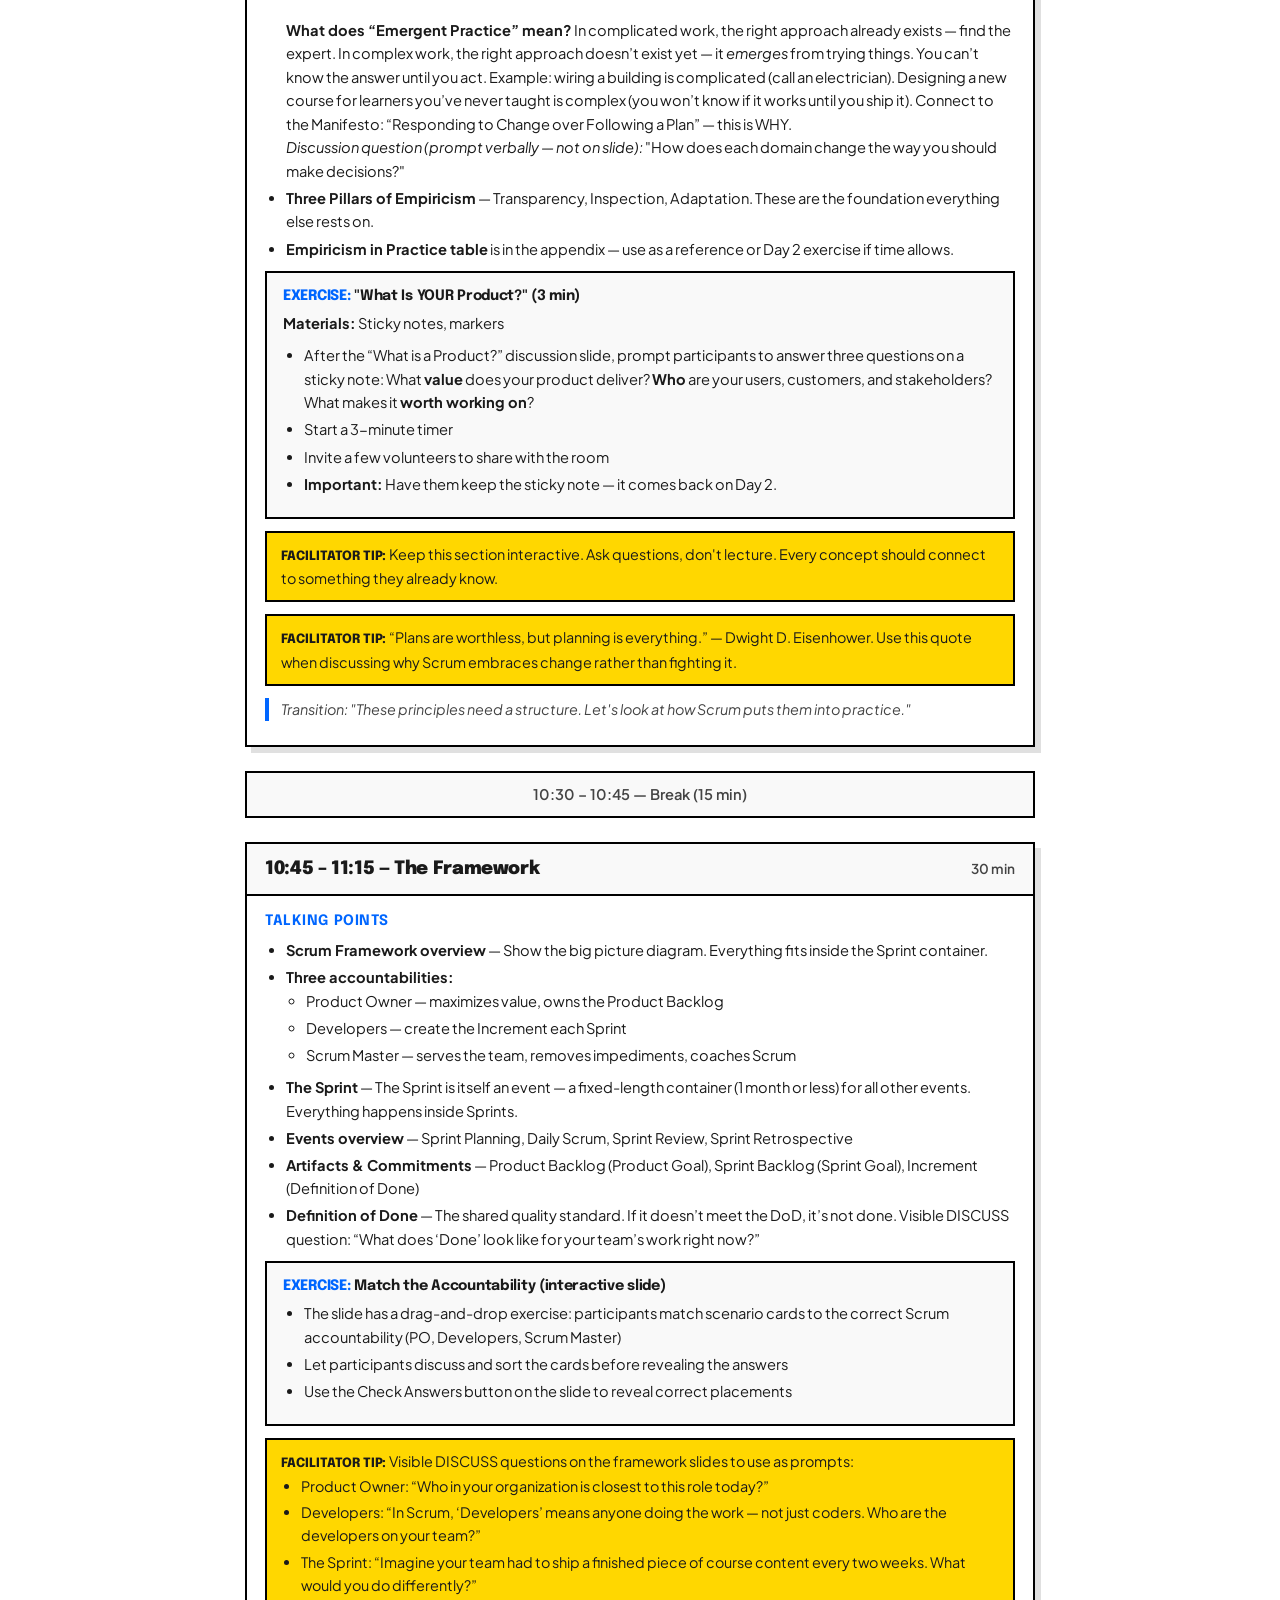
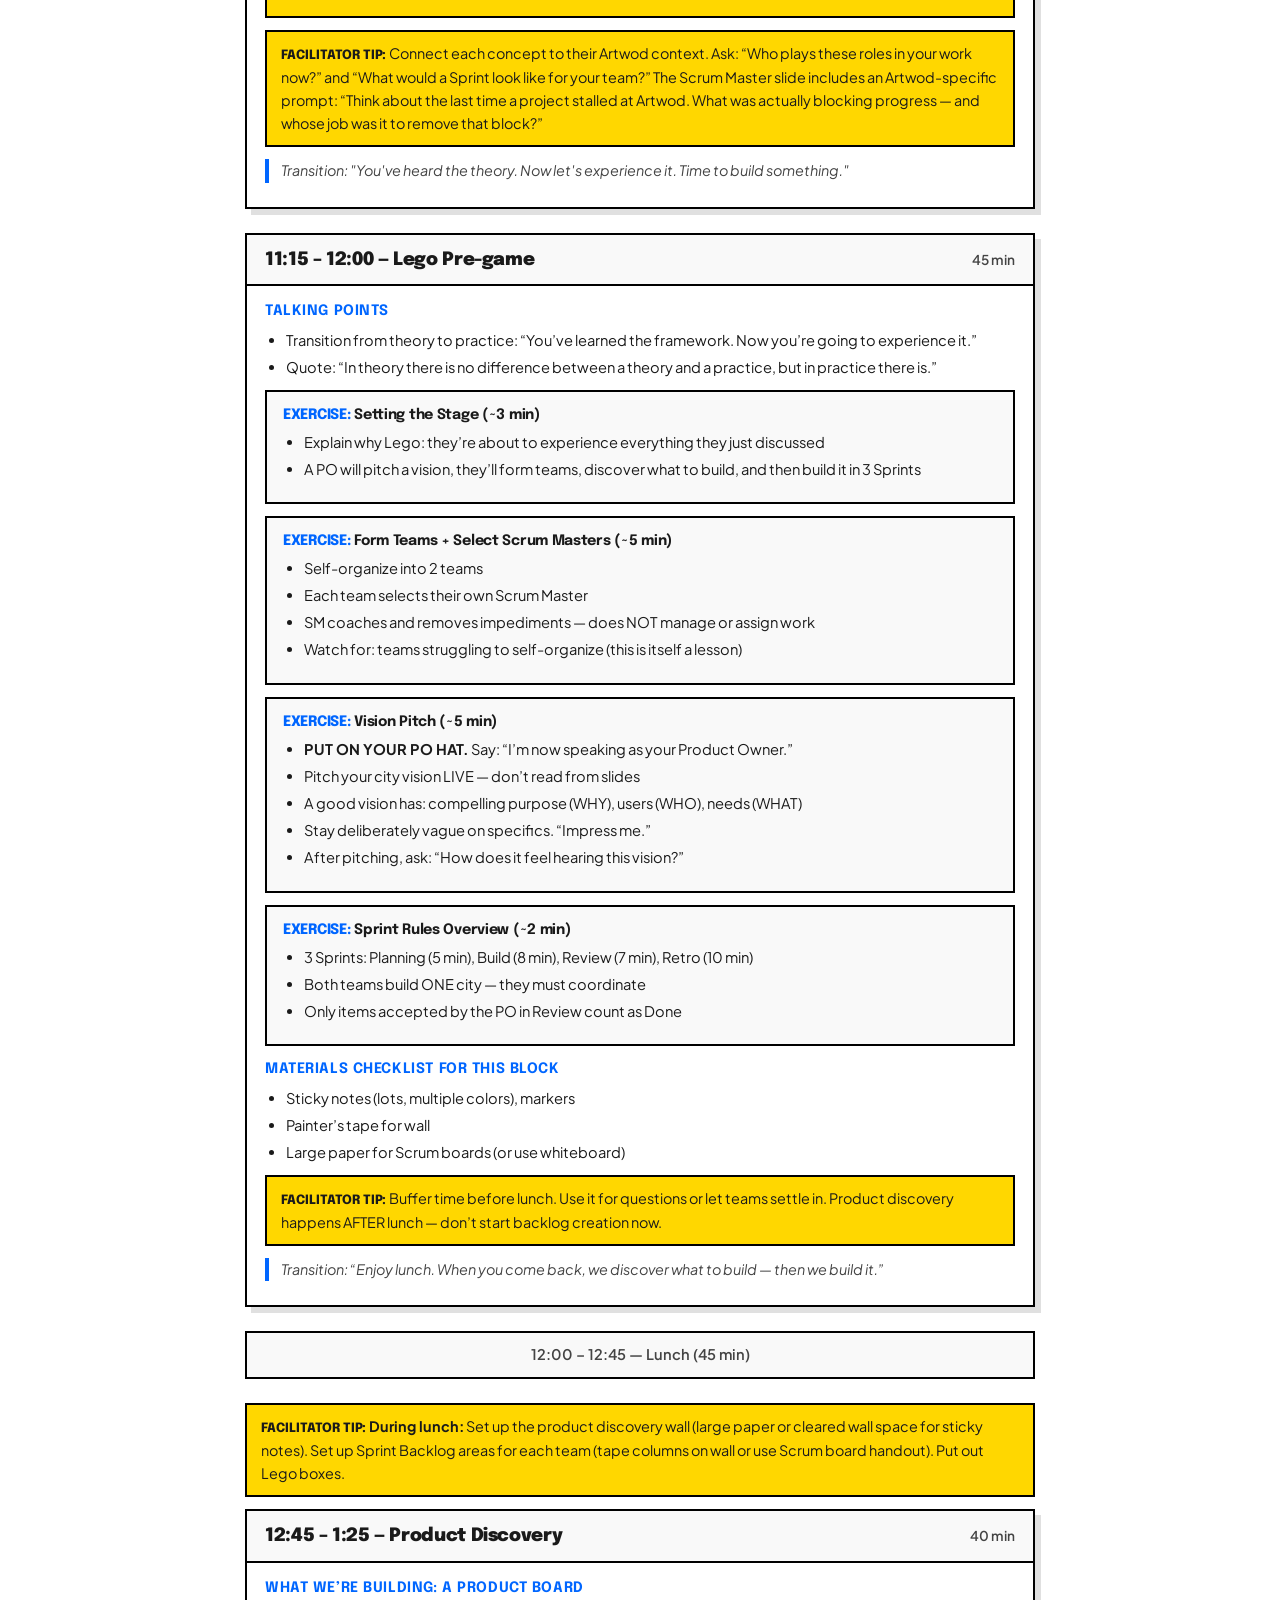
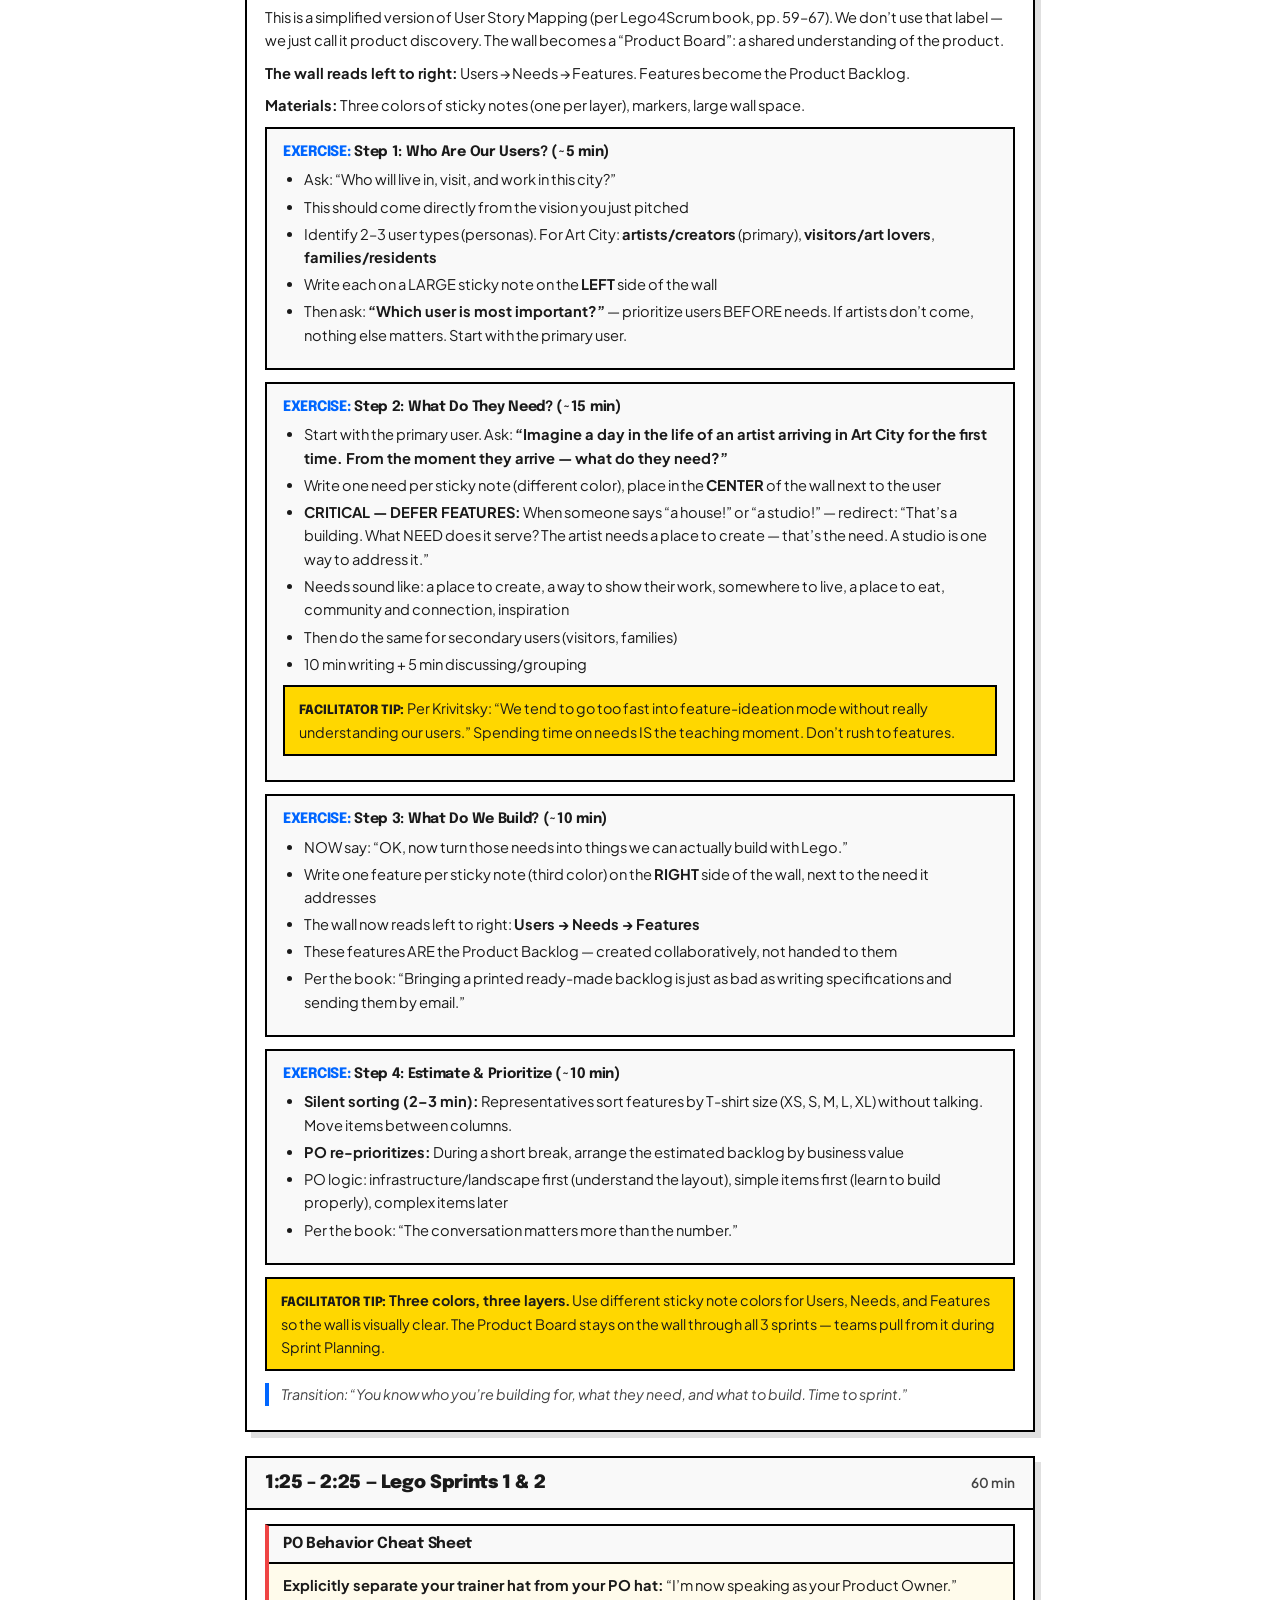
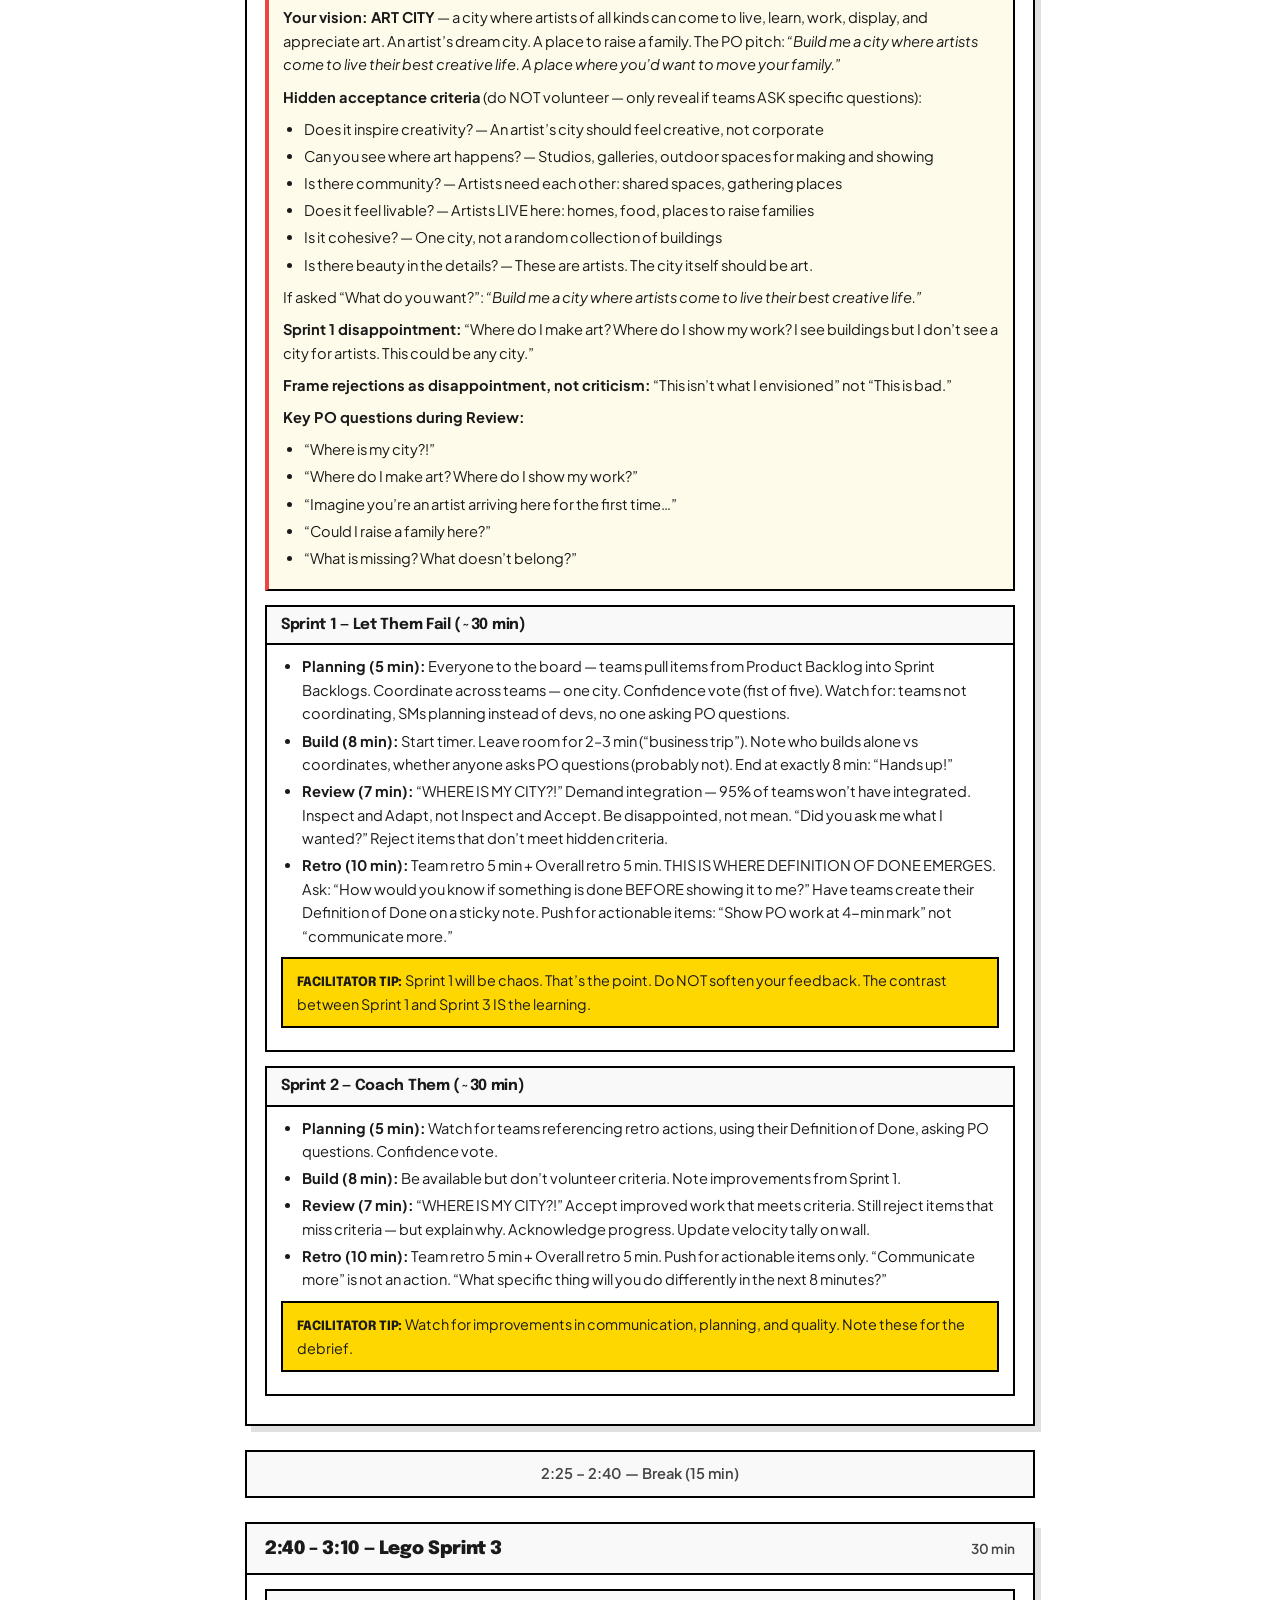
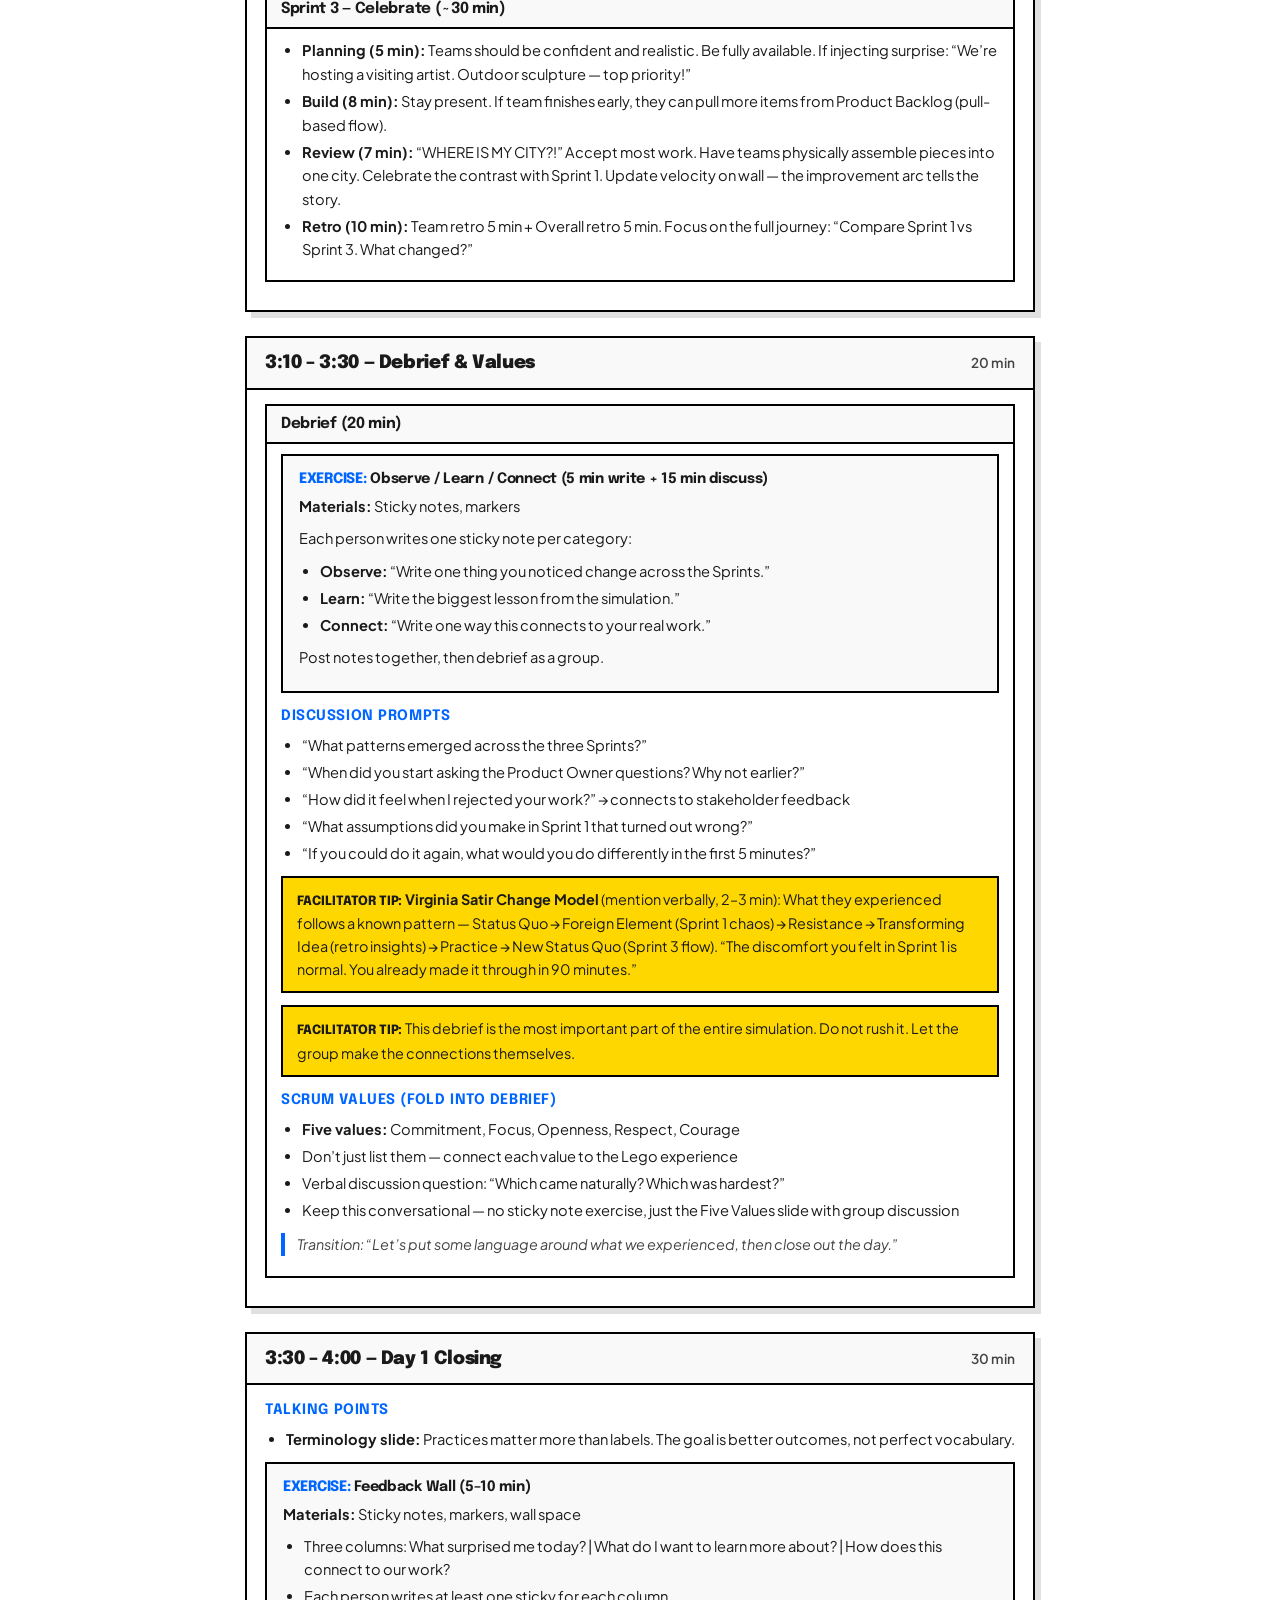
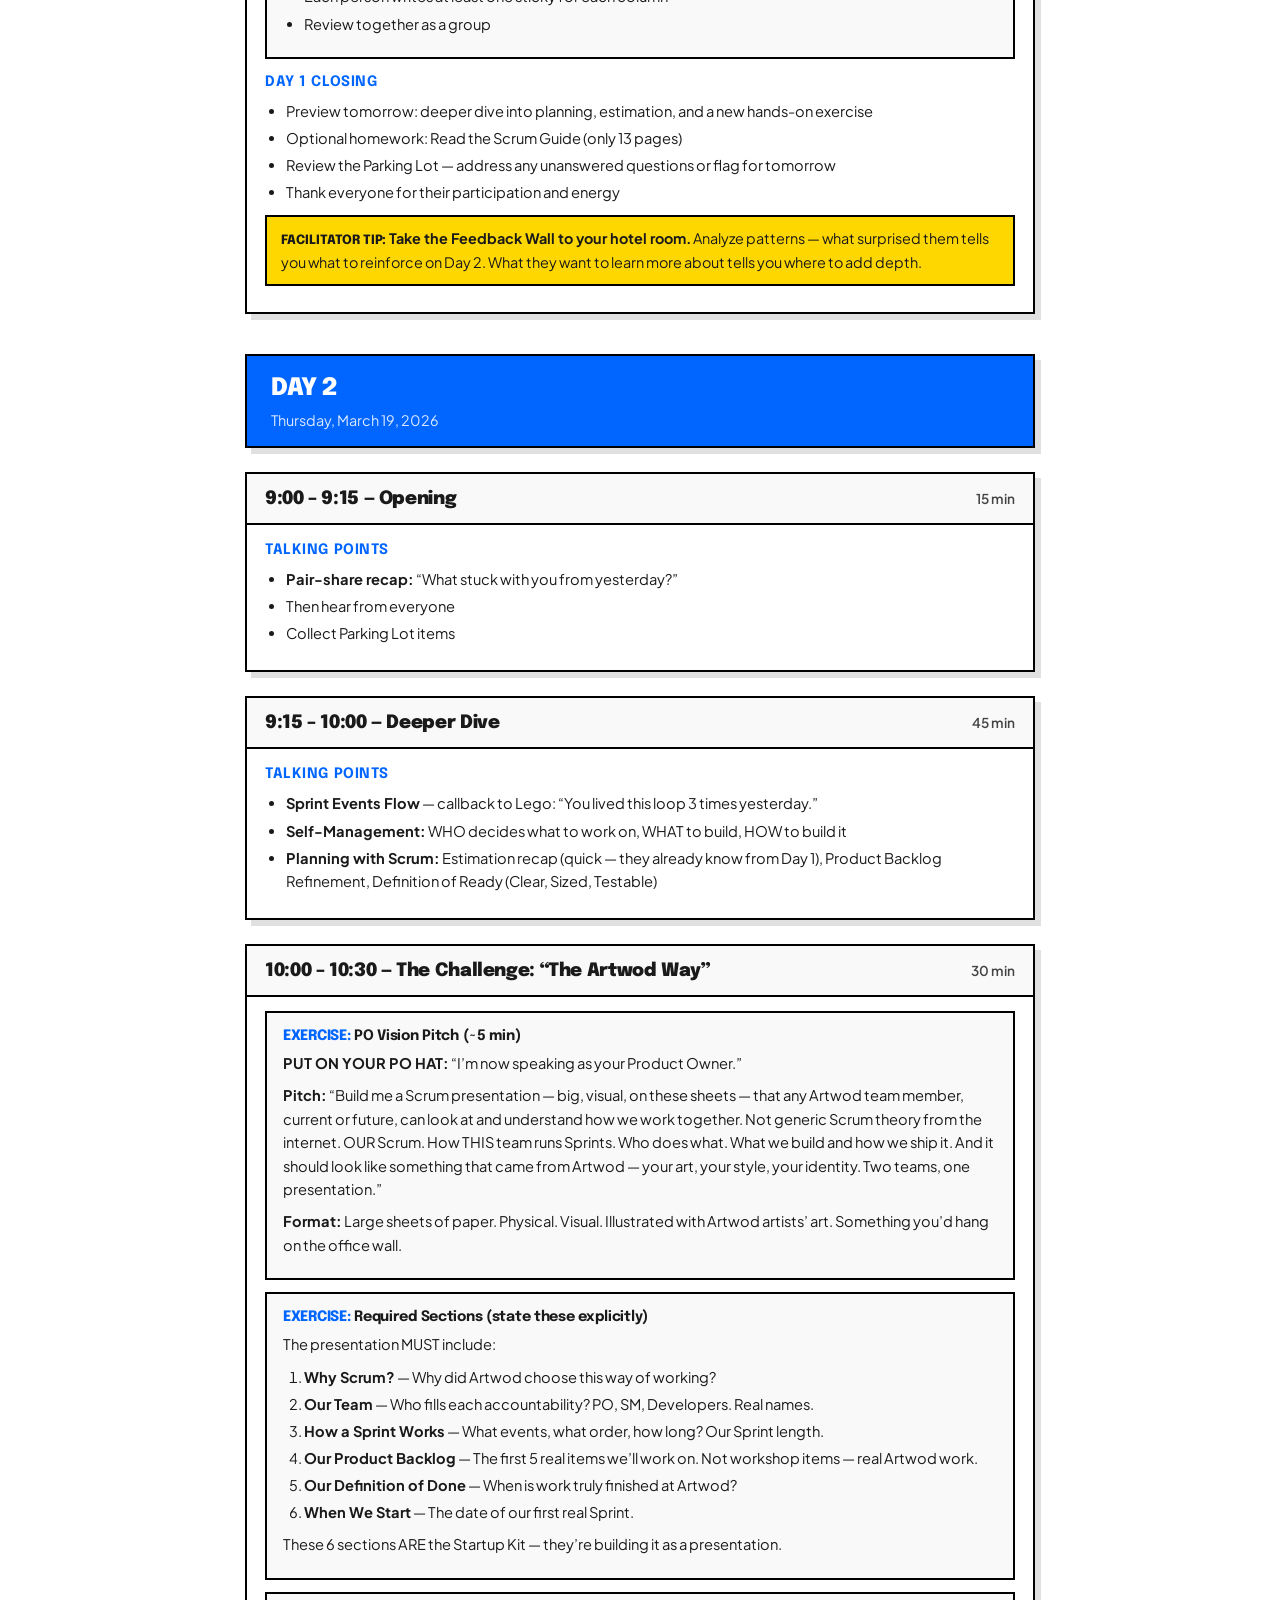
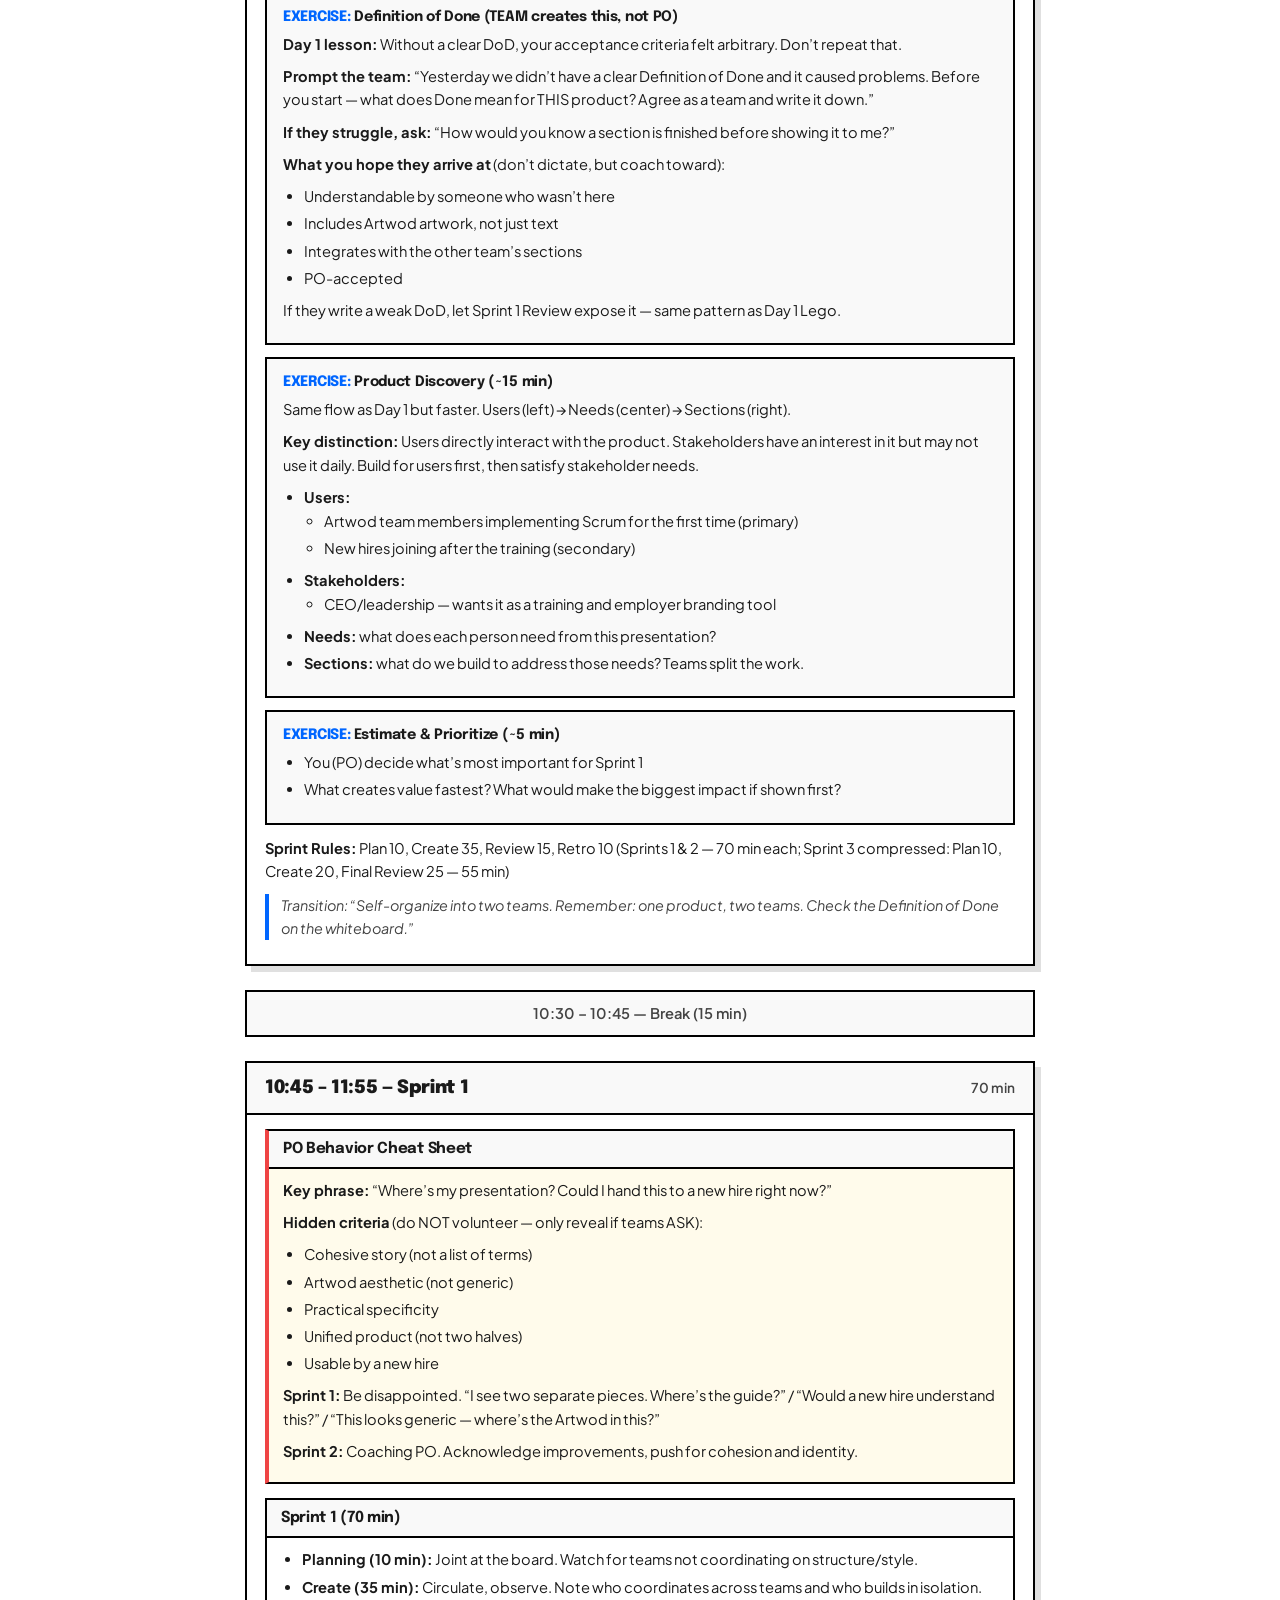
==== commit cb2d1f93: "feat: add Your Role + Users vs Stakeholders slides, update USM notes - Your Role slide: frames team " ====
--- a/facilitator.html
+++ b/facilitator.html
@@ -1129,11 +1129,22 @@
 
       <div class="exercise">
         <h4>Product Discovery (~15 min)</h4>
-        <p>Same flow as Day 1 but faster &mdash; they&rsquo;ve done this. Users (left) &rarr; Needs (center) &rarr; Sections (right).</p>
-        <ul>
-          <li><strong>Users:</strong> current team (primary), future hires (secondary), leadership (tertiary)</li>
+        <p>Same flow as Day 1 but faster. Users (left) &rarr; Needs (center) &rarr; Sections (right).</p>
+        <p><strong>Key distinction:</strong> Users directly interact with the product. Stakeholders have an interest in it but may not use it daily. Build for users first, then satisfy stakeholder needs.</p>
+        <ul>
+          <li><strong>Users:</strong>
+            <ul>
+              <li>Artwod team members implementing Scrum for the first time (primary)</li>
+              <li>New hires joining after the training (secondary)</li>
+            </ul>
+          </li>
+          <li><strong>Stakeholders:</strong>
+            <ul>
+              <li>CEO/leadership &mdash; wants it as a training and employer branding tool</li>
+            </ul>
+          </li>
           <li><strong>Needs:</strong> what does each person need from this presentation?</li>
-          <li><strong>Sections:</strong> map to the 6 required sections above &mdash; teams split the work</li>
+          <li><strong>Sections:</strong> what do we build to address those needs? Teams split the work.</li>
         </ul>
       </div>
 
